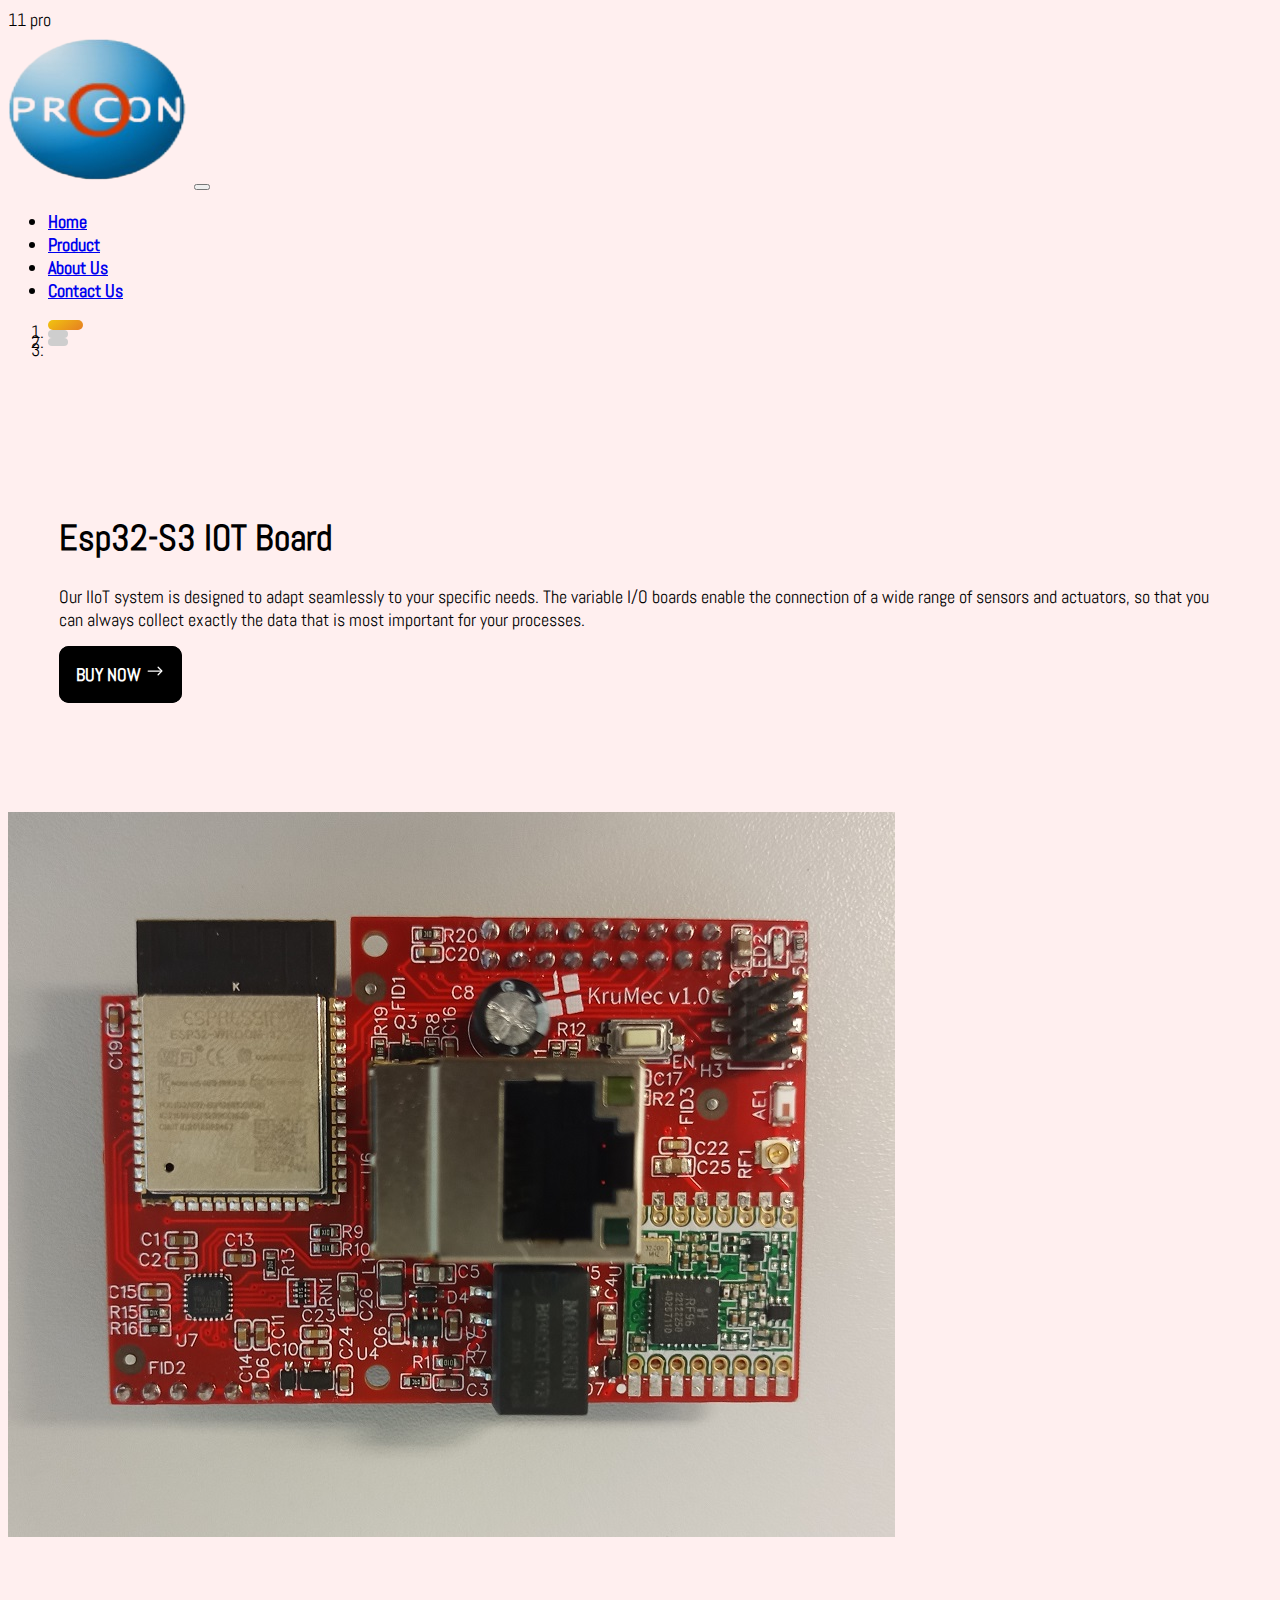
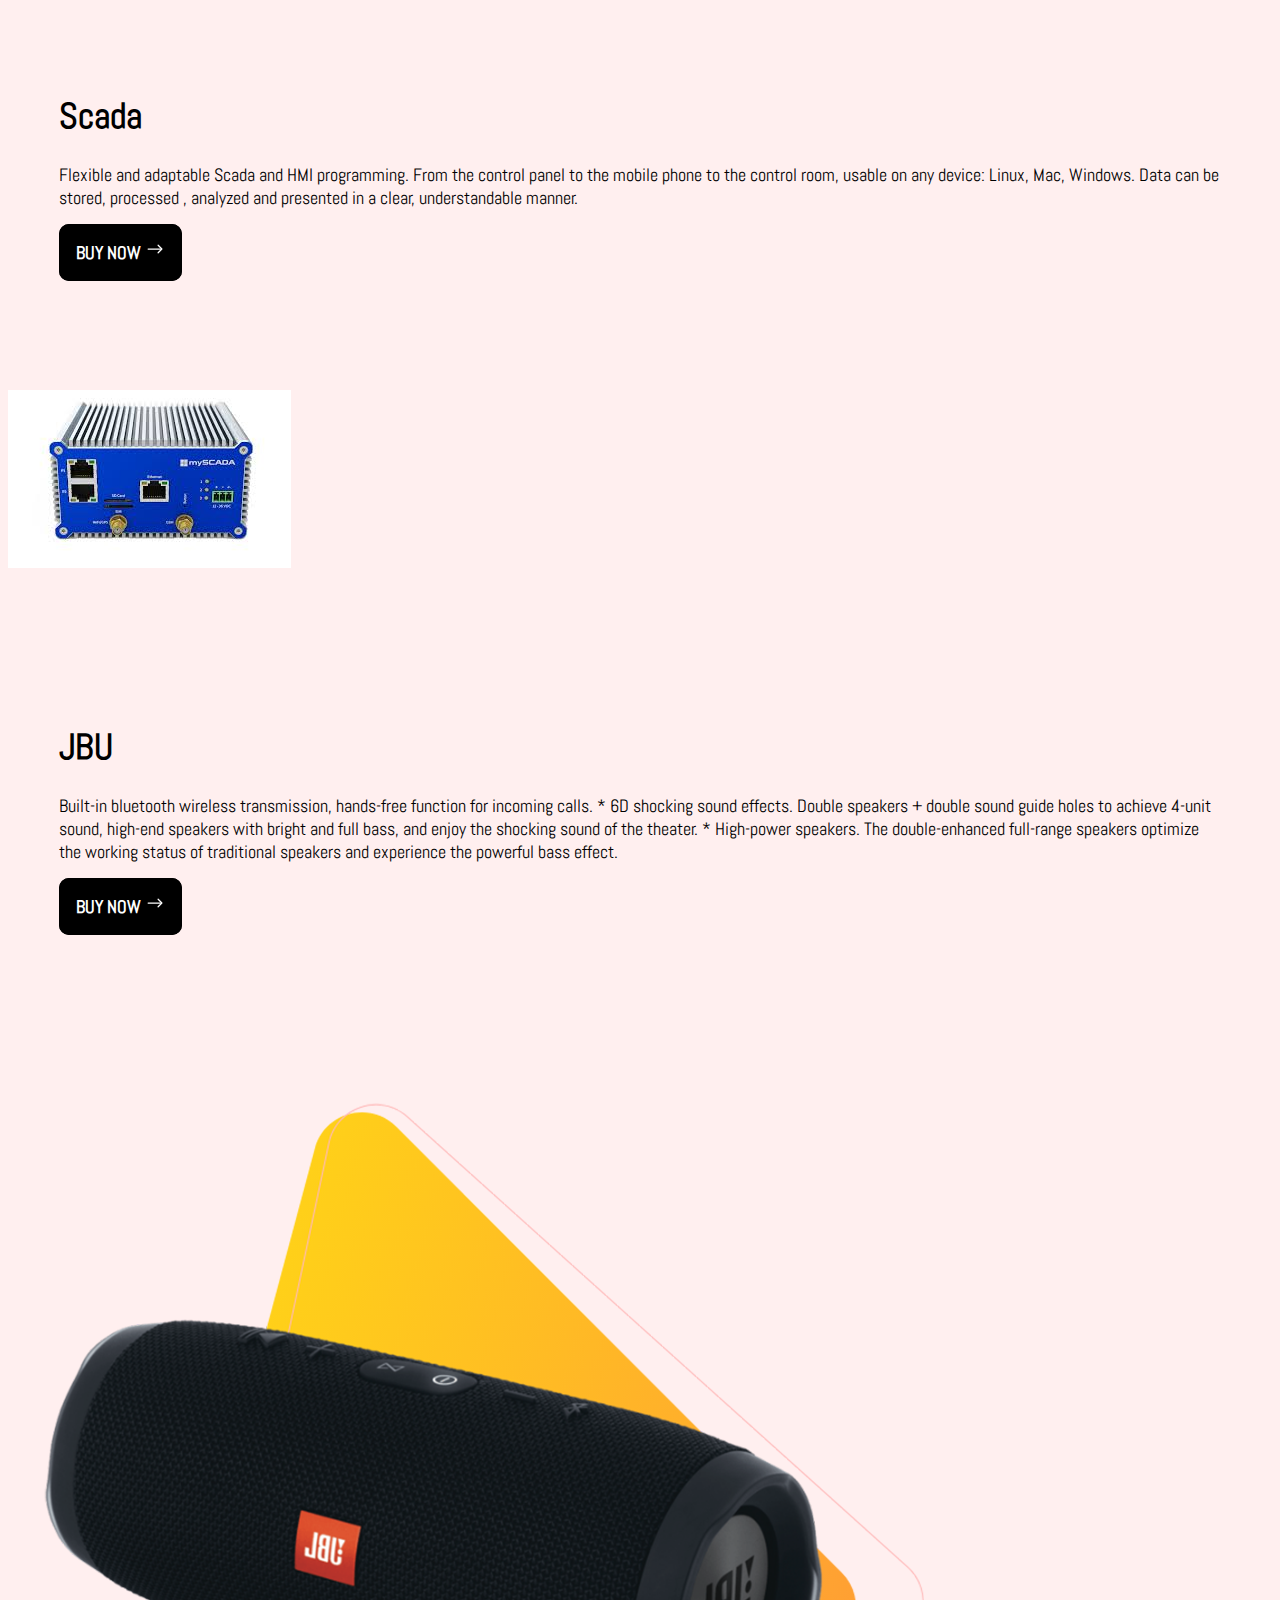
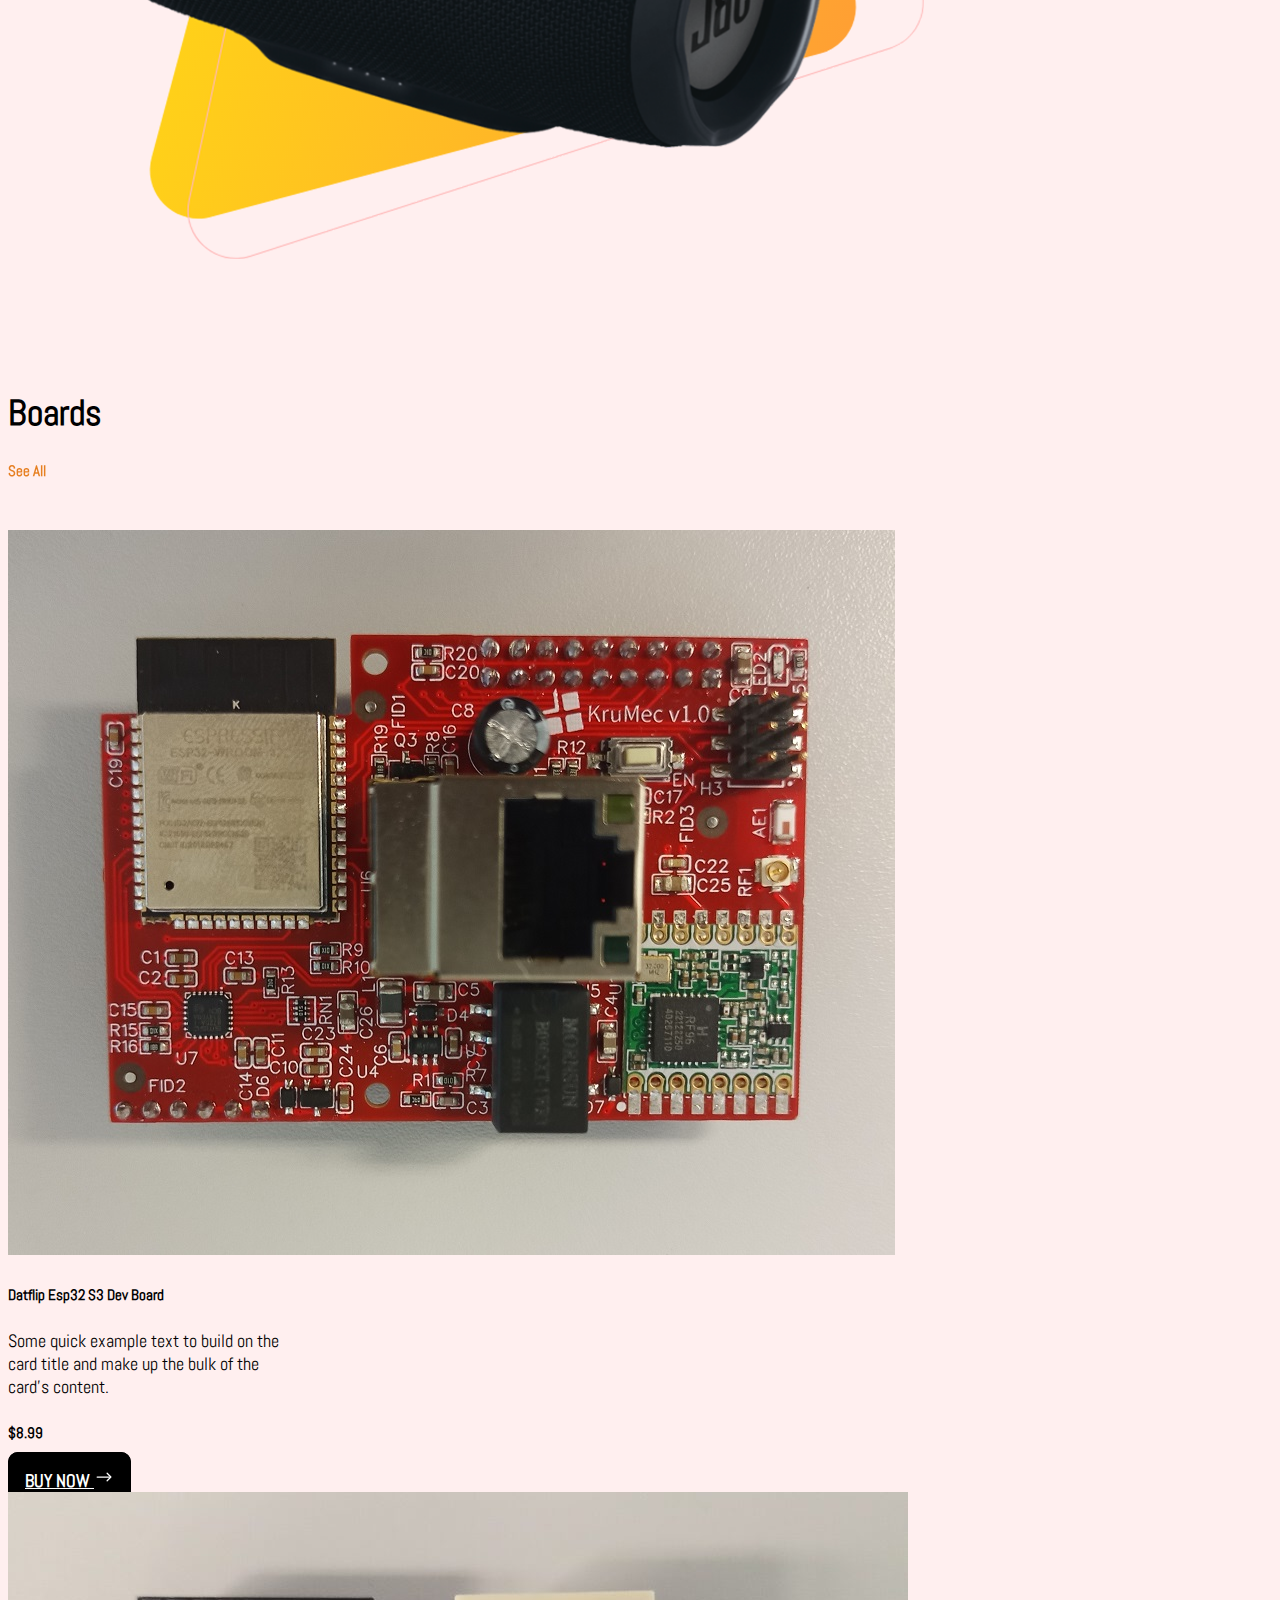
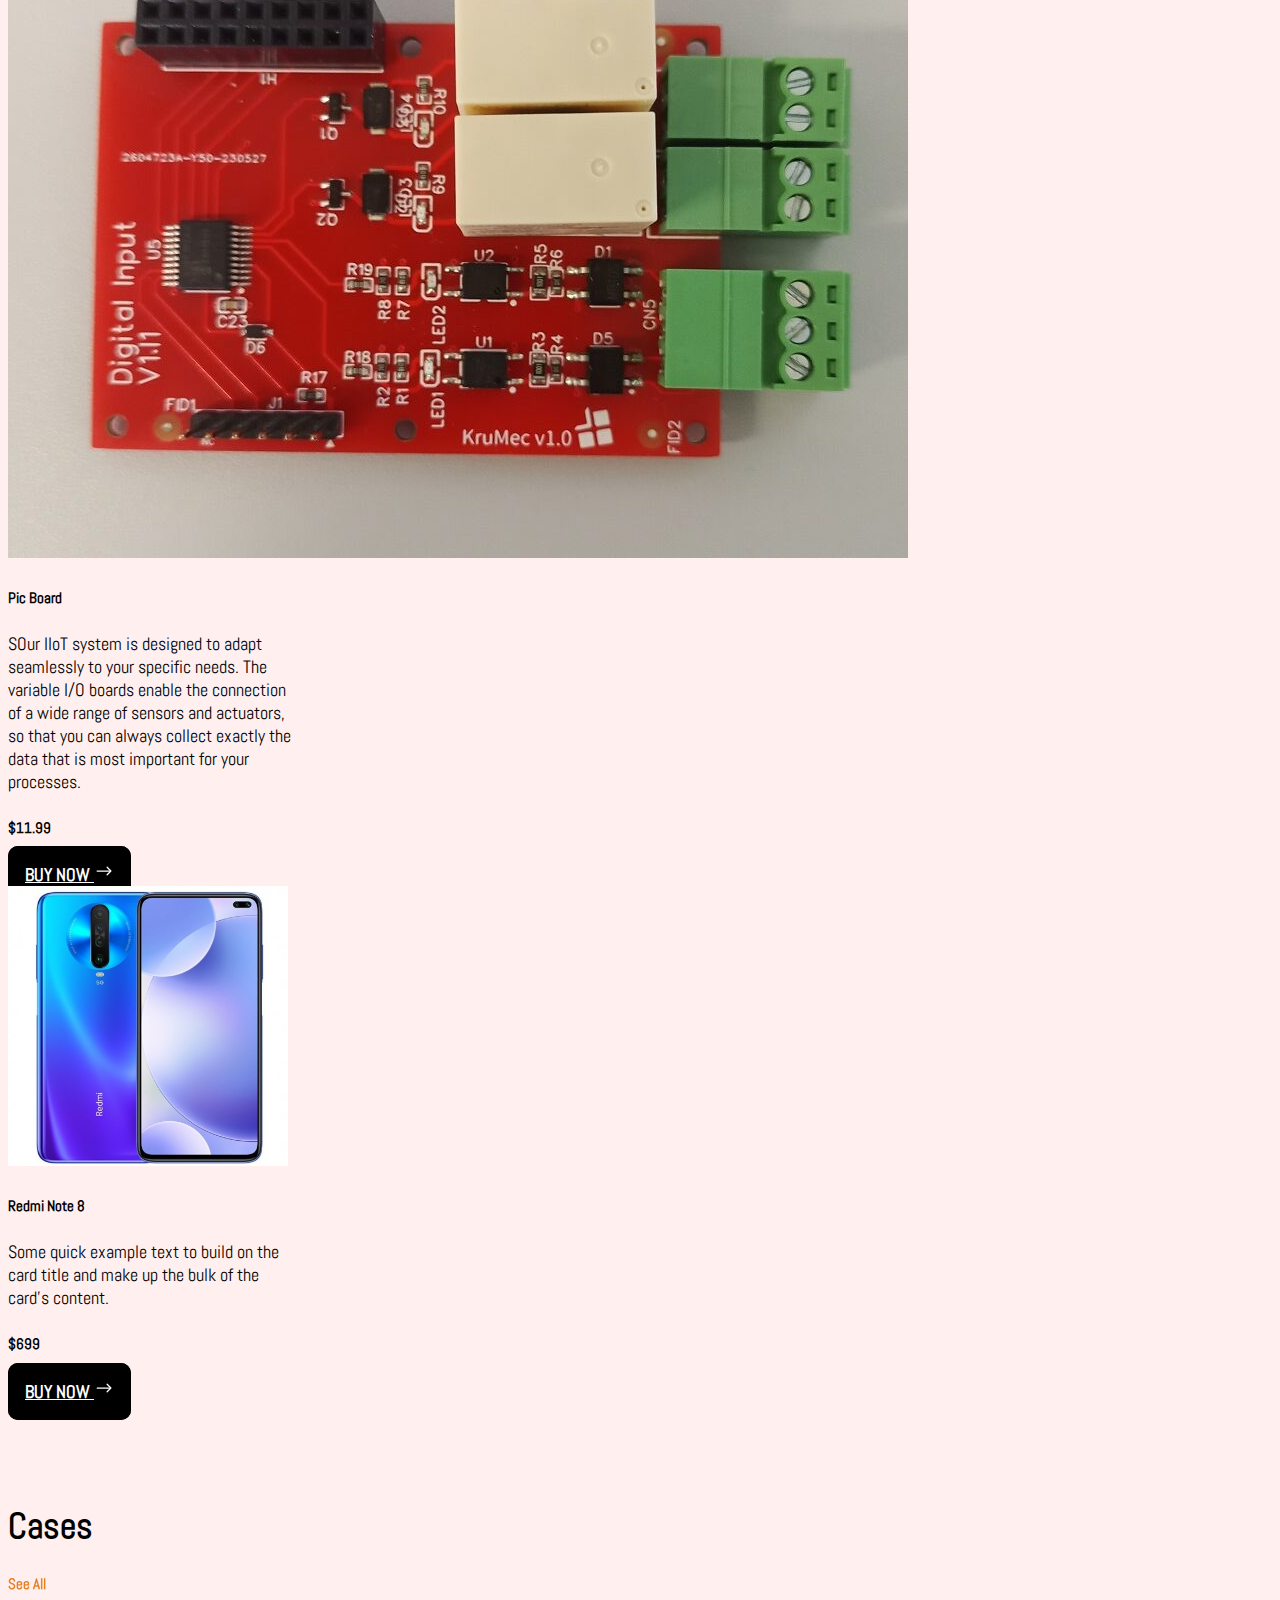
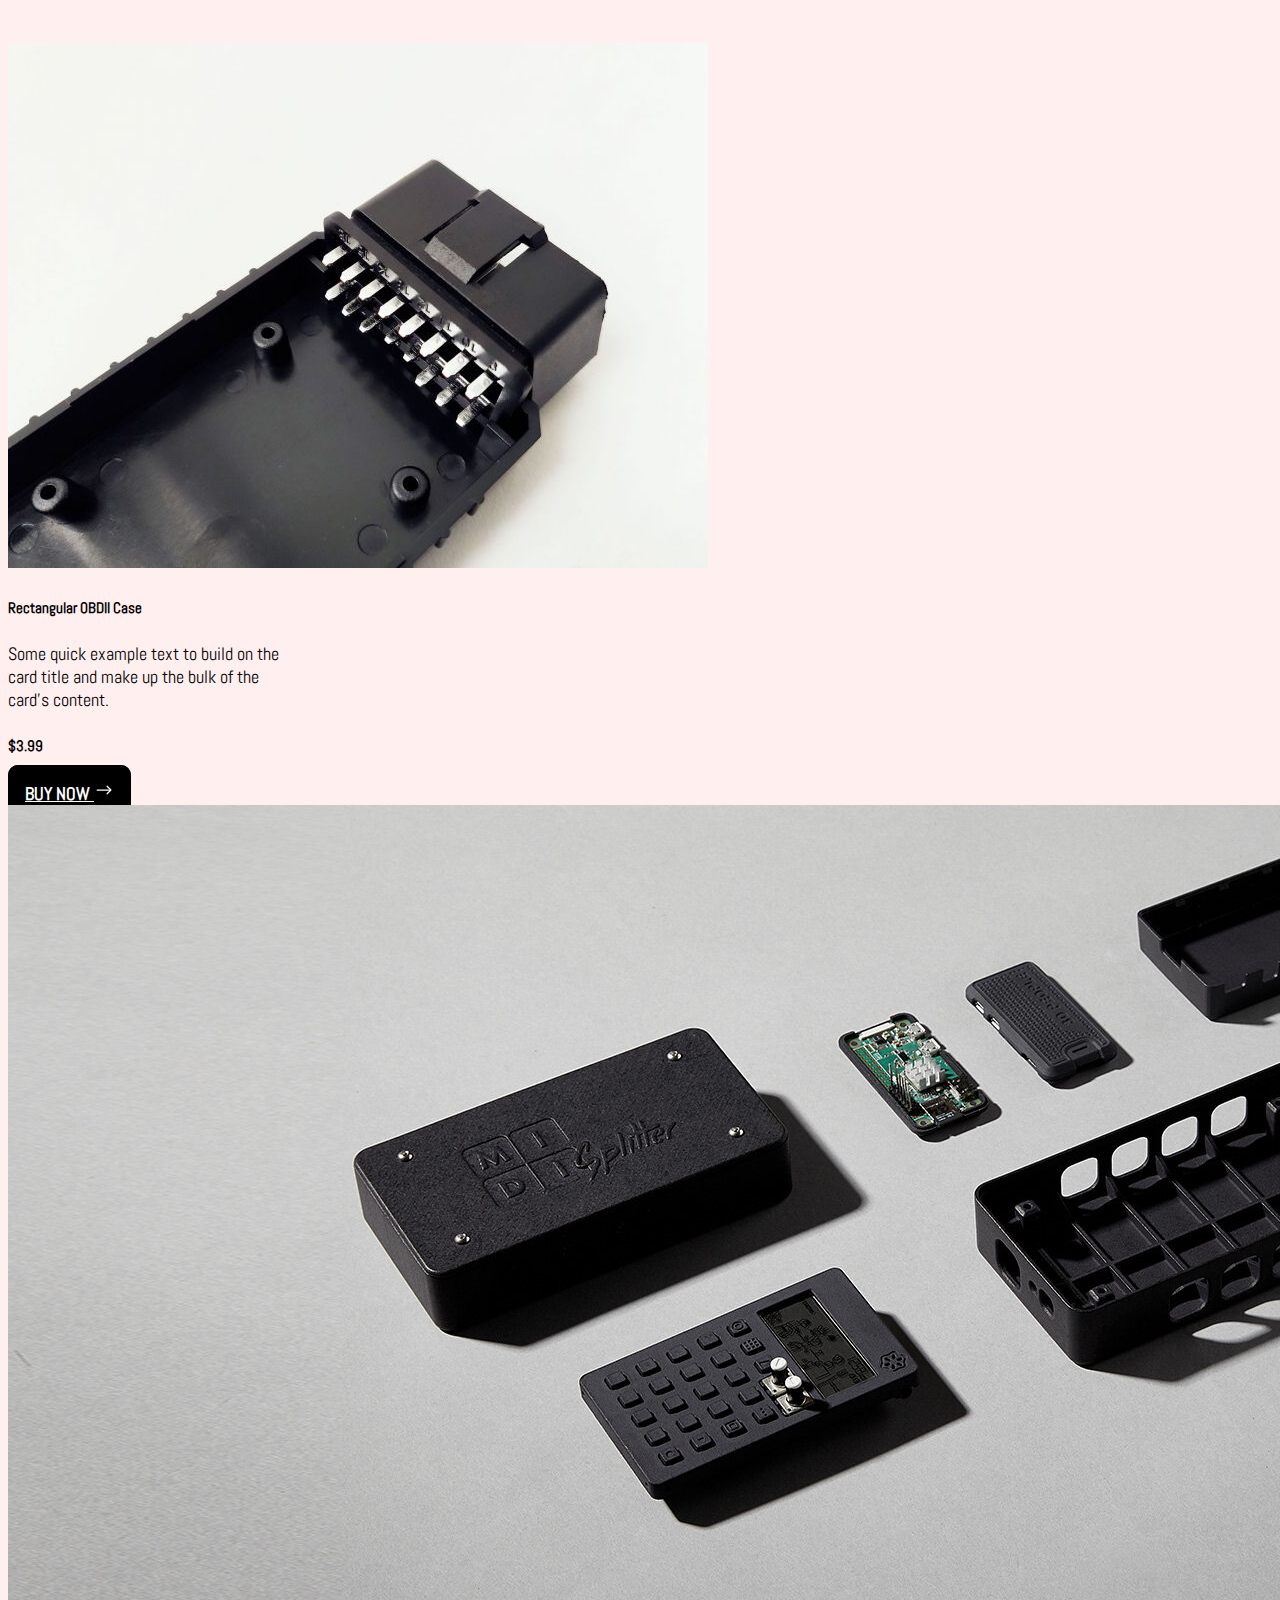
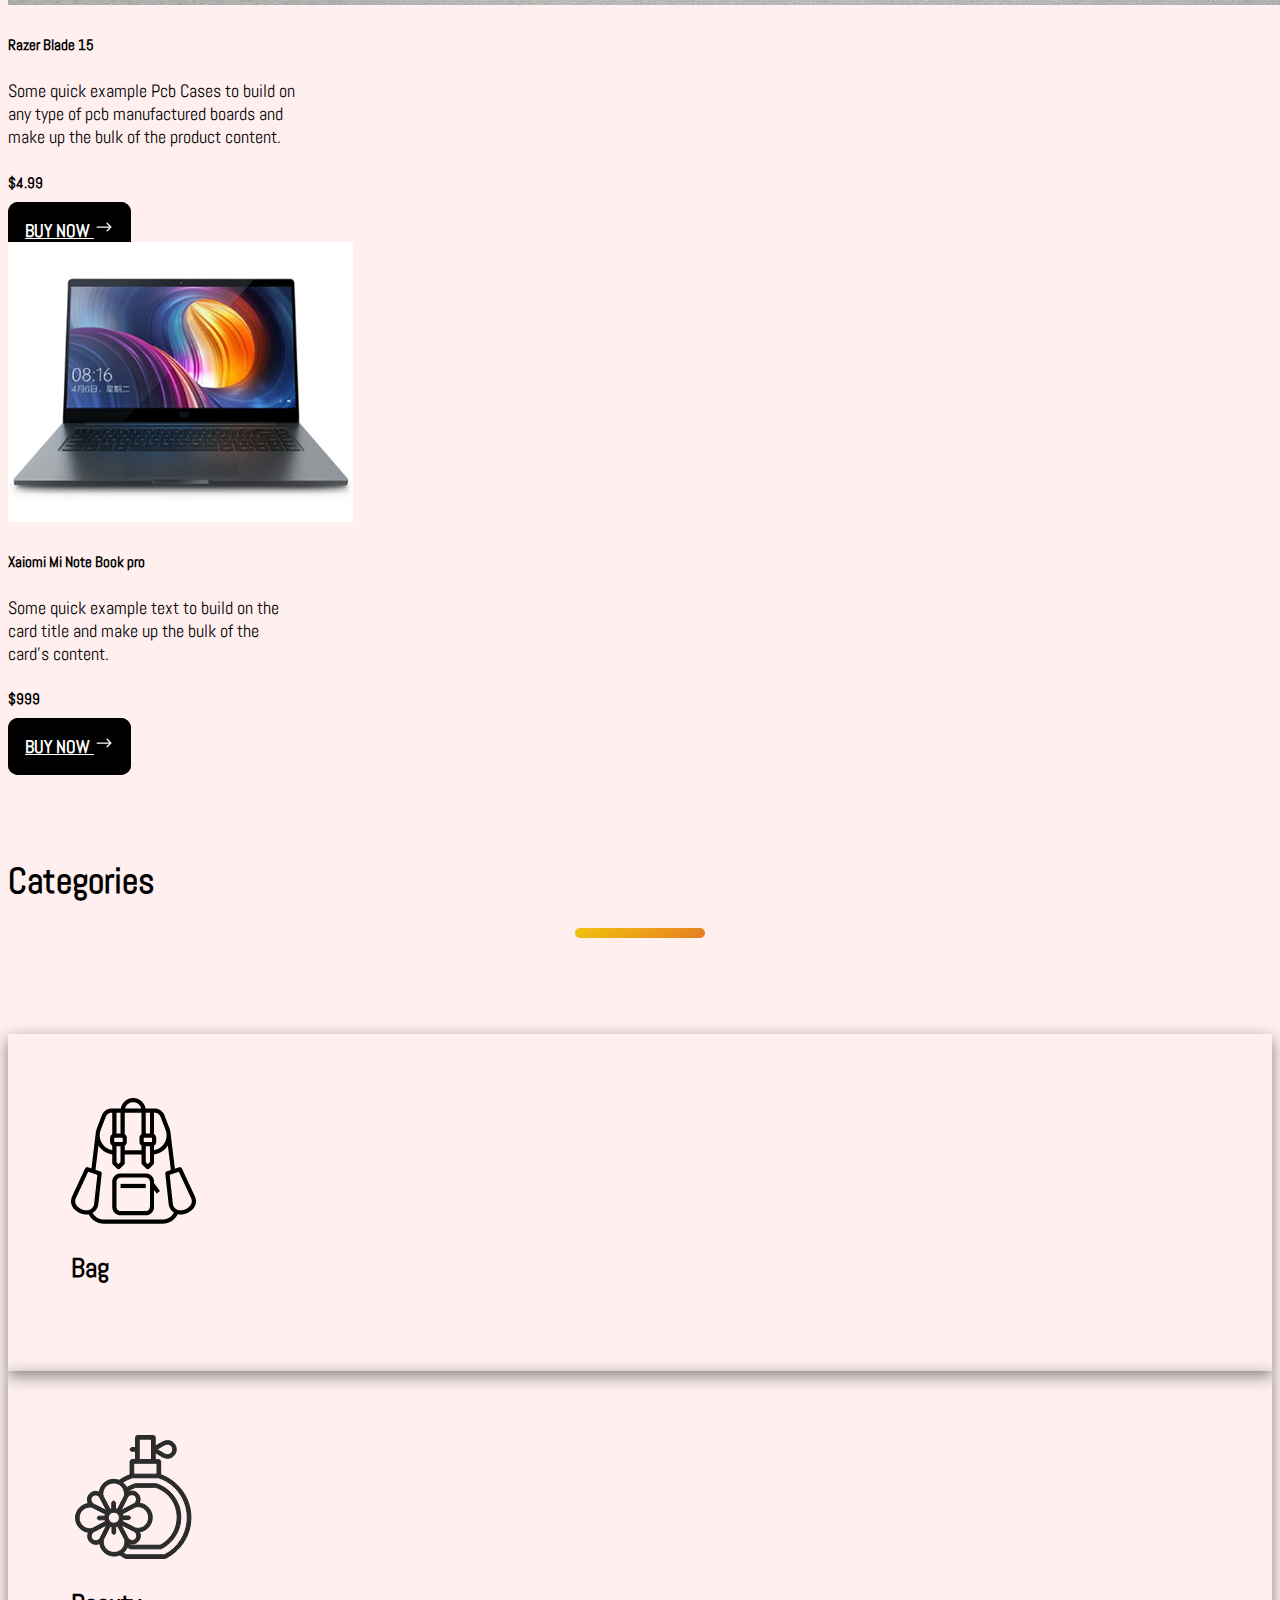
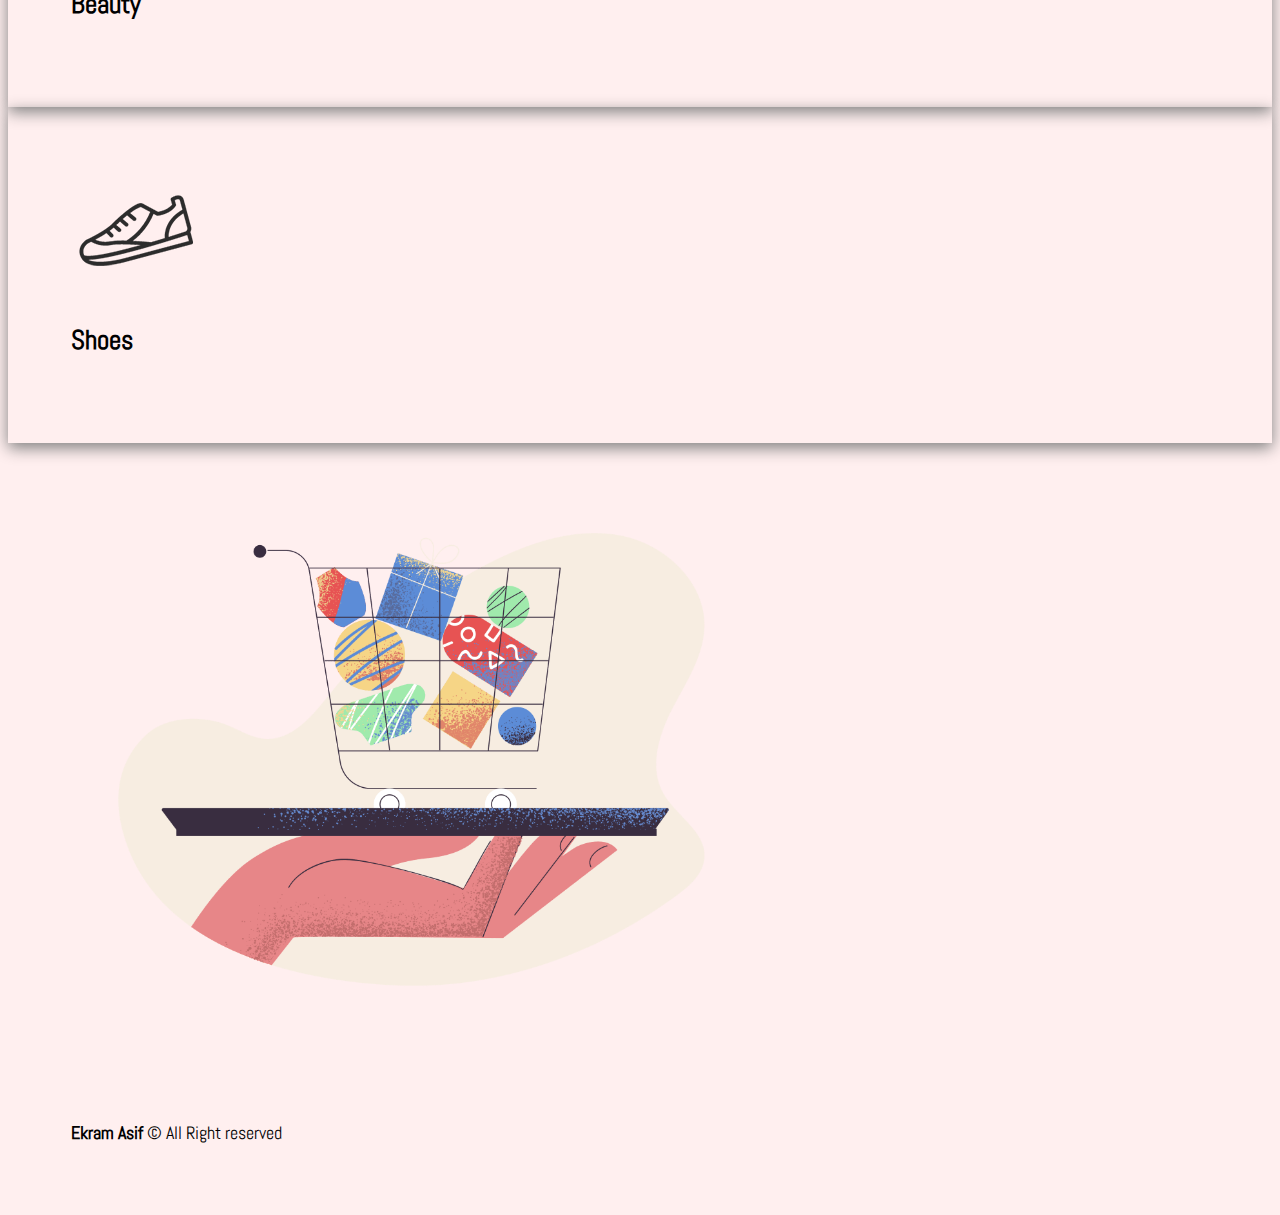
==== index.html @ 94ada2c2 "Update index.html" ====
<!doctype html>
<html lang="en">

<head>
    <!-- Required meta tags -->
    <meta charset="utf-8">
    <meta name="viewport" content="width=device-width, initial-scale=1, shrink-to-fit=no">
    <!-- Fav Icon -->
    <link rel="icon" href="images/logo.png" type="image/gif" sizes="16x16">
    <!-- Google fonts -->
    <link href="https://fonts.googleapis.com/css2?family=Abel&display=swap" rel="stylesheet">
    <!-- Bootstrap CSS -->
    <link rel="stylesheet" href="https://stackpath.bootstrapcdn.com/bootstrap/4.5.0/css/bootstrap.min.css"
        integrity="sha384-9aIt2nRpC12Uk9gS9baDl411NQApFmC26EwAOH8WgZl5MYYxFfc+NcPb1dKGj7Sk" crossorigin="anonymous">
    <!-- Main css -->11 pro
    <link rel="stylesheet" href="style.css">
    <title>Procon Systems Gmbh</title>
</head>

<body>
    <main class="container">
        <!-- Header start  -->
        <header>
            <nav class="navbar navbar-expand-lg navbar-light fill">
                <a class="navbar-brand" href="#"><img src="images/logo.png" alt=""></a>
                <button class="navbar-toggler" type="button" data-toggle="collapse"
                    data-target="#navbarSupportedContent" aria-controls="navbarSupportedContent" aria-expanded="false"
                    aria-label="Toggle navigation">
                    <span class="navbar-toggler-icon"></span>
                </button>

                <div class="collapse navbar-collapse" id="navbarSupportedContent">
                    <ul class="navbar-nav ml-auto">
                        <li class="nav-item active">
                            <a class="nav-link" href="#">Home</a>
                        </li>
                        <li class="nav-item active">
                            <a class="nav-link" href="#">Product</a>
                        </li>
                        <li class="nav-item active">
                            <a class="nav-link" href="#">About Us</a>
                        </li>
                        <li class="nav-item active">
                            <a class="nav-link" href="#">Contact Us</a>
                        </li>
                    </ul>
                </div>
            </nav>
        </header>
        <!-- Header end  -->

        <!-- Mack book pro start -->

        <section id="mack-book">
            <div id="carouselExampleIndicators" class="carousel slide" data-ride="carousel">
                <ol class="carousel-indicators">
                    <li data-target="#carouselExampleIndicators" data-slide-to="0" class="active"></li>
                    <li data-target="#carouselExampleIndicators" data-slide-to="1"></li>
                    <li data-target="#carouselExampleIndicators" data-slide-to="2"></li>
                </ol>
                <div class="carousel-inner">
                    <div class="carousel-item active">
                        <div class="row">
                            <div class="col-md-6 mack">
                                <h1>Esp32-S3 IOT Board</h1>
                                <p>Our IIoT system is designed to adapt seamlessly to your specific needs. The variable I/O boards enable the connection of a wide range of sensors and actuators, so that you can always collect exactly the data that is most important for your processes.</p>
                                <a class="mack-btn">Buy Now
                                    <svg width="1em" height="1em" viewBox="0 0 16 16" class="bi bi-arrow-right"
                                        fill="currentColor" xmlns="http://www.w3.org/2000/svg">
                                        <path fill-rule="evenodd"
                                            d="M10.146 4.646a.5.5 0 0 1 .708 0l3 3a.5.5 0 0 1 0 .708l-3 3a.5.5 0 0 1-.708-.708L12.793 8l-2.647-2.646a.5.5 0 0 1 0-.708z" />
                                        <path fill-rule="evenodd"
                                            d="M2 8a.5.5 0 0 1 .5-.5H13a.5.5 0 0 1 0 1H2.5A.5.5 0 0 1 2 8z" />
                                    </svg>
                                </a>
                            </div>
                            <div class="col-md-6">
                                <img src="images/banner-products/product-1.png" alt="" class="img-fluid">
                            </div>
                        </div>
                    </div>
                    <div class="carousel-item">
                        <div class="row">
                            <div class="col-md-6 mack">
                                <h1>Scada</h1>
                                <p>Flexible and adaptable Scada and HMI programming. From the control panel to the mobile phone to the control room, usable on any device: Linux, Mac, Windows. Data can be stored, processed , analyzed and presented in a clear, understandable manner.</p>
                                <a class="mack-btn">Buy Now
                                    <svg width="1em" height="1em" viewBox="0 0 16 16" class="bi bi-arrow-right"
                                        fill="currentColor" xmlns="http://www.w3.org/2000/svg">
                                        <path fill-rule="evenodd"
                                            d="M10.146 4.646a.5.5 0 0 1 .708 0l3 3a.5.5 0 0 1 0 .708l-3 3a.5.5 0 0 1-.708-.708L12.793 8l-2.647-2.646a.5.5 0 0 1 0-.708z" />
                                        <path fill-rule="evenodd"
                                            d="M2 8a.5.5 0 0 1 .5-.5H13a.5.5 0 0 1 0 1H2.5A.5.5 0 0 1 2 8z" />
                                    </svg>
                                </a>
                            </div>
                            <div class="col-md-6">
                                <img src="images/banner-products/slider-1.png" alt="" class="img-fluid">
                            </div>
                        </div>
                    </div>
                    <div class="carousel-item">
                        <div class="row">
                            <div class="col-md-6 mack">
                                <h1>JBU</h1>
                                <p>Built-in bluetooth wireless transmission, hands-free function for incoming calls.

* 6D shocking sound effects. Double speakers + double sound guide holes to achieve 4-unit sound, high-end speakers with bright and full bass, and enjoy the shocking sound of the theater.

* High-power speakers. The double-enhanced full-range speakers optimize the working status of traditional speakers and experience the powerful bass effect.</p>
                                <a class="mack-btn">Buy Now
                                    <svg width="1em" height="1em" viewBox="0 0 16 16" class="bi bi-arrow-right"
                                        fill="currentColor" xmlns="http://www.w3.org/2000/svg">
                                        <path fill-rule="evenodd"
                                            d="M10.146 4.646a.5.5 0 0 1 .708 0l3 3a.5.5 0 0 1 0 .708l-3 3a.5.5 0 0 1-.708-.708L12.793 8l-2.647-2.646a.5.5 0 0 1 0-.708z" />
                                        <path fill-rule="evenodd"
                                            d="M2 8a.5.5 0 0 1 .5-.5H13a.5.5 0 0 1 0 1H2.5A.5.5 0 0 1 2 8z" />
                                    </svg>
                                </a>
                            </div>
                            <div class="col-md-6">
                                <img src="images/banner-products/slider-3.png" alt="" class="img-fluid">
                            </div>
                        </div>
                    </div>
                </div>
            </div>

        </section>
        <!-- End -->

        <!-- Smart Phone start  -->
        <section id="smartphone">
            <div class="container">
                <div class="smartphone-header">
                    <div class="row">
                        <div class="col-md-6">
                            <h1>Boards</h1>
                        </div>
                        <div class="col-md-6 text-right">
                            <h5>See All</h5>
                        </div>
                    </div>
                </div>
                <div class="row justify-content-center">
                    <div class="col-md-4">
                        <div class="card text-center" style="width: 18rem;border:none;">
                            <img src="images/phone/phone-2.png" class="card-img-top" alt="...">
                            <div class="card-body">
                                <h5 class="card-title"><b>Datflip Esp32 S3 Dev Board</b></h5>
                                <p class="card-text">Some quick example text to build on the card title and make up the
                                    bulk of the card's content.</p>
                                <h5><b>$8.99</b></h5>
                                <a href="#" class="btn smartphone-btn">BUY NOW
                                    <svg width="1em" height="1em" viewBox="0 0 16 16" class="bi bi-arrow-right"
                                        fill="currentColor" xmlns="http://www.w3.org/2000/svg">
                                        <path fill-rule="evenodd"
                                            d="M10.146 4.646a.5.5 0 0 1 .708 0l3 3a.5.5 0 0 1 0 .708l-3 3a.5.5 0 0 1-.708-.708L12.793 8l-2.647-2.646a.5.5 0 0 1 0-.708z" />
                                        <path fill-rule="evenodd"
                                            d="M2 8a.5.5 0 0 1 .5-.5H13a.5.5 0 0 1 0 1H2.5A.5.5 0 0 1 2 8z" />
                                    </svg>
                                </a>
                            </div>
                        </div>
                    </div>
                    <div class="col-md-4">
                        <div class="card text-center" style="width: 18rem;border:none;">
                            <img src="images/phone/phone-3.png" class="card-img-top" alt="...">
                            <div class="card-body">
                                <h5 class="card-title"><b>Pic Board</b></h5>
                                <p class="card-text">SOur IIoT system is designed to adapt seamlessly to your specific needs. The variable I/O boards enable the connection of a wide range of sensors and actuators, so that you can always collect exactly the data that is most important for your processes.</p>
                                <h5><b>$11.99</b></h5>
                                <a href="#" class="btn smartphone-btn">BUY NOW
                                    <svg width="1em" height="1em" viewBox="0 0 16 16" class="bi bi-arrow-right"
                                        fill="currentColor" xmlns="http://www.w3.org/2000/svg">
                                        <path fill-rule="evenodd"
                                            d="M10.146 4.646a.5.5 0 0 1 .708 0l3 3a.5.5 0 0 1 0 .708l-3 3a.5.5 0 0 1-.708-.708L12.793 8l-2.647-2.646a.5.5 0 0 1 0-.708z" />
                                        <path fill-rule="evenodd"
                                            d="M2 8a.5.5 0 0 1 .5-.5H13a.5.5 0 0 1 0 1H2.5A.5.5 0 0 1 2 8z" />
                                    </svg>
                                </a>
                            </div>
                        </div>
                    </div>
                    <div class="col-md-4">
                        <div class="card text-center" style="width: 18rem;border:none;">
                            <img src="images/phone/phone-1.png" class="card-img-top" alt="...">
                            <div class="card-body">
                                <h5 class="card-title"><b>Redmi Note 8</b></h5>
                                <p class="card-text">Some quick example text to build on the card title and make up the
                                    bulk of the card's content.</p>
                                <h5><b>$699</b></h5>
                                <a href="#" class="btn smartphone-btn">BUY NOW
                                    <svg width="1em" height="1em" viewBox="0 0 16 16" class="bi bi-arrow-right"
                                        fill="currentColor" xmlns="http://www.w3.org/2000/svg">
                                        <path fill-rule="evenodd"
                                            d="M10.146 4.646a.5.5 0 0 1 .708 0l3 3a.5.5 0 0 1 0 .708l-3 3a.5.5 0 0 1-.708-.708L12.793 8l-2.647-2.646a.5.5 0 0 1 0-.708z" />
                                        <path fill-rule="evenodd"
                                            d="M2 8a.5.5 0 0 1 .5-.5H13a.5.5 0 0 1 0 1H2.5A.5.5 0 0 1 2 8z" />
                                    </svg>
                                </a>
                            </div>
                        </div>
                    </div>
                </div>
            </div>
        </section>
        <!-- End  -->

        <!-- Laptop start  -->

        <section id="laptop">
            <div class="container">
                <div class="laptop-header">
                    <div class="row">
                        <div class="col-md-6">
                            <h1>Cases</h1>
                        </div>
                        <div class="col-md-6 text-right">
                            <h5>See All</h5>
                        </div>
                    </div>
                </div>
                <div class="row justify-content-center">
                    <div class="col-md-4">
                        <div class="card text-center" style="width: 18rem;border:none;">
                            <img src="images/laptop/product-1.png" class="card-img-top" alt="...">
                            <div class="card-body">
                                <h5 class="card-title"><b>Rectangular OBDII Case</b></h5>
                                <p class="card-text">Some quick example text to build on the card title and make up the
                                    bulk of the card's content.</p>
                                <h5><b>$3.99</b></h5>
                                <a href="#" class="btn laptop-btn">BUY NOW
                                    <svg width="1em" height="1em" viewBox="0 0 16 16" class="bi bi-arrow-right"
                                        fill="currentColor" xmlns="http://www.w3.org/2000/svg">
                                        <path fill-rule="evenodd"
                                            d="M10.146 4.646a.5.5 0 0 1 .708 0l3 3a.5.5 0 0 1 0 .708l-3 3a.5.5 0 0 1-.708-.708L12.793 8l-2.647-2.646a.5.5 0 0 1 0-.708z" />
                                        <path fill-rule="evenodd"
                                            d="M2 8a.5.5 0 0 1 .5-.5H13a.5.5 0 0 1 0 1H2.5A.5.5 0 0 1 2 8z" />
                                    </svg>
                                </a>
                            </div>
                        </div>
                    </div>
                    <div class="col-md-4">
                        <div class="card text-center" style="width: 18rem;border:none;">
                            <img src="images/laptop/product-2.png" class="card-img-top" alt="...">
                            <div class="card-body">
                                <h5 class="card-title"><b>Razer Blade 15</b></h5>
                                <p class="card-text">Some quick example Pcb Cases to build on any type of pcb manufactured boards and make up the
                                    bulk of the product content.</p>
                                <h5><b>$4.99</b></h5>
                                <a href="#" class="btn laptop-btn">BUY NOW
                                    <svg width="1em" height="1em" viewBox="0 0 16 16" class="bi bi-arrow-right"
                                        fill="currentColor" xmlns="http://www.w3.org/2000/svg">
                                        <path fill-rule="evenodd"
                                            d="M10.146 4.646a.5.5 0 0 1 .708 0l3 3a.5.5 0 0 1 0 .708l-3 3a.5.5 0 0 1-.708-.708L12.793 8l-2.647-2.646a.5.5 0 0 1 0-.708z" />
                                        <path fill-rule="evenodd"
                                            d="M2 8a.5.5 0 0 1 .5-.5H13a.5.5 0 0 1 0 1H2.5A.5.5 0 0 1 2 8z" />
                                    </svg>
                                </a>
                            </div>
                        </div>
                    </div>
                    <div class="col-md-4">
                        <div class="card text-center" style="width: 18rem;border:none;">
                            <img src="images/laptop/product-3.png" class="card-img-top" alt="...">
                            <div class="card-body">
                                <h5 class="card-title"><b>Xaiomi Mi Note Book pro</b></h5>
                                <p class="card-text">Some quick example text to build on the card title and make up the
                                    bulk of the card's content.</p>
                                <h5><b>$999</b></h5>
                                <a href="#" class="btn laptop-btn">BUY NOW
                                    <svg width="1em" height="1em" viewBox="0 0 16 16" class="bi bi-arrow-right"
                                        fill="currentColor" xmlns="http://www.w3.org/2000/svg">
                                        <path fill-rule="evenodd"
                                            d="M10.146 4.646a.5.5 0 0 1 .708 0l3 3a.5.5 0 0 1 0 .708l-3 3a.5.5 0 0 1-.708-.708L12.793 8l-2.647-2.646a.5.5 0 0 1 0-.708z" />
                                        <path fill-rule="evenodd"
                                            d="M2 8a.5.5 0 0 1 .5-.5H13a.5.5 0 0 1 0 1H2.5A.5.5 0 0 1 2 8z" />
                                    </svg>
                                </a>
                            </div>
                        </div>
                    </div>
                </div>
            </div>
        </section>

        <!-- End  -->

        <!-- Categories Start -->

        <section id="categories">
            <div class="container">
                <div class="row text-center">
                    <div class="col-md-12">
                        <h1>Categories</h1>
                        <hr>
                    </div>
                </div>
                <div class="row text-center">
                    <div class="col-md-3 mt-5 mb-5">
                        <div class="categories-card">
                            <img src="images/Categories/bag.png" alt="" class="img-fluid">
                            <h2>Bag</h2>
                        </div>
                    </div>
                    <div class="col-md-3">
                        <div class="categories-card mb-5">
                            <img src="images/Categories/perfume.png" alt="" class="img-fluid">
                            <h2>Beauty</h2>
                        </div>
                        <div class="categories-card mb-5">
                            <img src="images/Categories/shoe.png" alt="" class="img-fluid">
                            <h2>Shoes</h2>
                        </div>
                    </div>
                    <br>
                    <div class="col-md-6">
                        <img src="images/Categories/pale-order.png" alt="" class="img-fluid">
                    </div>
                </div>
            </div>
        </section>

        <!-- End -->

        <!-- Footer start  -->
        <footer>
            <div class="text-center">
                <strong>Ekram Asif</strong> &copy; All Right reserved
            </div>
        </footer>
        <!-- End  -->
    </main>

    <!-- Optional JavaScript -->
    <!-- jQuery first, then Popper.js, then Bootstrap JS -->
    <script src="https://code.jquery.com/jquery-3.5.1.slim.min.js"
        integrity="sha384-DfXdz2htPH0lsSSs5nCTpuj/zy4C+OGpamoFVy38MVBnE+IbbVYUew+OrCXaRkfj"
        crossorigin="anonymous"></script>
    <script src="https://cdn.jsdelivr.net/npm/popper.js@1.16.0/dist/umd/popper.min.js"
        integrity="sha384-Q6E9RHvbIyZFJoft+2mJbHaEWldlvI9IOYy5n3zV9zzTtmI3UksdQRVvoxMfooAo"
        crossorigin="anonymous"></script>
    <script src="https://stackpath.bootstrapcdn.com/bootstrap/4.5.0/js/bootstrap.min.js"
        integrity="sha384-OgVRvuATP1z7JjHLkuOU7Xw704+h835Lr+6QL9UvYjZE3Ipu6Tp75j7Bh/kR0JKI"
        crossorigin="anonymous"></script>
</body>

</html>
---- style.css ----
body{
    font-family: 'Abel', sans-serif;
    font-size: large;
    background-color: rgb(255, 239, 239);
}

h1, h2, h3, h4, h5, h6, p{
    cursor: pointer;
}



/* Header nav start  */

a.nav-link {
    margin-right: 20px;
    font-weight: 700;
}
.navbar-light .navbar-nav .active>.nav-link:hover{
    color: #ffffff;
}

nav.fill ul li a.nav-link {
    transition: all .5s;
}
    
nav.fill ul li a.nav-link:after {
    text-align: left;
    content: '.';
    margin: 0;
    opacity: 0;
}
    
nav.fill ul li a.nav-link:hover {
    color: white;
    z-index: 1;
}
    
nav.fill ul li a.nav-link:hover:after {
    z-index: -10;
    animation: fill 1s forwards;
    opacity: 1;
}
    
nav.fill ul li a.nav-link {
      position: relative;
}
    
nav.fill ul li a.nav-link:after {
      position: absolute;
      bottom: 0;
      left: 0;
      right: 0;
      margin: auto;
      width: 0%;
      content: '.';
      color: transparent;
      background: #aaa;
      height: 1px;
}

/* End  */


/* section Mack book start  */

section#mack-book{
    margin-bottom: 100px;
}

.carousel-indicators li{
    width: 20px;
    height: 8px;
    border: none;
    border-radius: 4px;
    background-color: #CECECE;
}
.carousel-indicators li.active{
    width: 35px;
    height: 10px;
    border-radius: 8px; 
    background-image: linear-gradient(145deg,#f1c40f,#e67e22);
}

.mack {
    padding: 10% 4%;
}

.mack p {
    margin-bottom: 30px;
}

.mack a.mack-btn {
    font-weight: bold;
    background-color: black;
    color: white;
    border: 2px solid black;
    padding: 15px;
    border-radius: 10px;
    text-transform: uppercase;
    transition: 1s;
    cursor: pointer;
}

.mack a.mack-btn:hover {
    background-color: white;
    color: black;
}

svg.bi.bi-arrow-right {
    color: white;
    font-size: 20px;
    transition: .5s;
}

a.mack-btn:hover svg.bi.bi-arrow-right{
    transform: rotate(-180deg);
    color: black;
}

/* End  */

/* section Smart phone start  */

section#smartphone{
    margin-bottom: 100px;
}

.smartphone-header{
    margin-bottom: 50px;
}

.smartphone-header h5{
    font-weight: bold;
    cursor: pointer;
    background: -webkit-linear-gradient(145deg,#f1c40f,#e67e22);
    -webkit-background-clip: text;
    -webkit-text-fill-color: transparent;
}

a.smartphone-btn {
    font-weight: bold;
    background-color: black;
    color: white;
    border: 2px solid black;
    padding: 15px;
    border-radius: 10px;
    text-transform: uppercase;
    transition: 1s;
    cursor: pointer;
}

a.smartphone-btn:hover {
    background-color: white;
    color: black;
}

a.smartphone-btn:hover svg.bi.bi-arrow-right{
    transform: rotate(-180deg);
    color: black;
}

/* End  */

/* section Laptop start  */

section#laptop{
    margin-bottom: 100px;
}

.laptop-header{
    margin-bottom: 50px;
}


.laptop-header h5{
    font-weight: bold;
    cursor: pointer;
    background: -webkit-linear-gradient(145deg,#f1c40f,#e67e22);
    -webkit-background-clip: text;
    -webkit-text-fill-color: transparent;
}

a.laptop-btn {
    font-weight: bold;
    background-color: black;
    color: white;
    border: 2px solid black;
    padding: 15px;
    border-radius: 10px;
    text-transform: uppercase;
    transition: 1s;
    cursor: pointer;
}

a.laptop-btn:hover {
    background-color: white;
    color: black;
}

a.laptop-btn:hover svg.bi.bi-arrow-right{
    transform: rotate(-180deg);
    color: black;
}

/* End  */

/* Categories start  */

hr{
    width: 130px;
    background-image: linear-gradient(145deg,#f1c40f,#e67e22);
    height: 10px;
    border: none;
    border-radius: 50px;
    margin-bottom: 50px;
}
.categories-card {
    box-shadow: 0px 5px 15px gray;
    padding: 5%;
}
.mt-5{
    margin-top: 6rem!important;
}
/* End  */

/* Footer  */
footer {
    padding: 5%;
}
/* End  */

/* Nav animation */

@-webkit-keyframes fill {
    0% {
      width: 0%;
      height: 1px;
    }
    50% {
      width: 100%;
      height: 1px;
    }
    100% {
      width: 100%;
      height: 100%;
      background: #333;
    }
  }
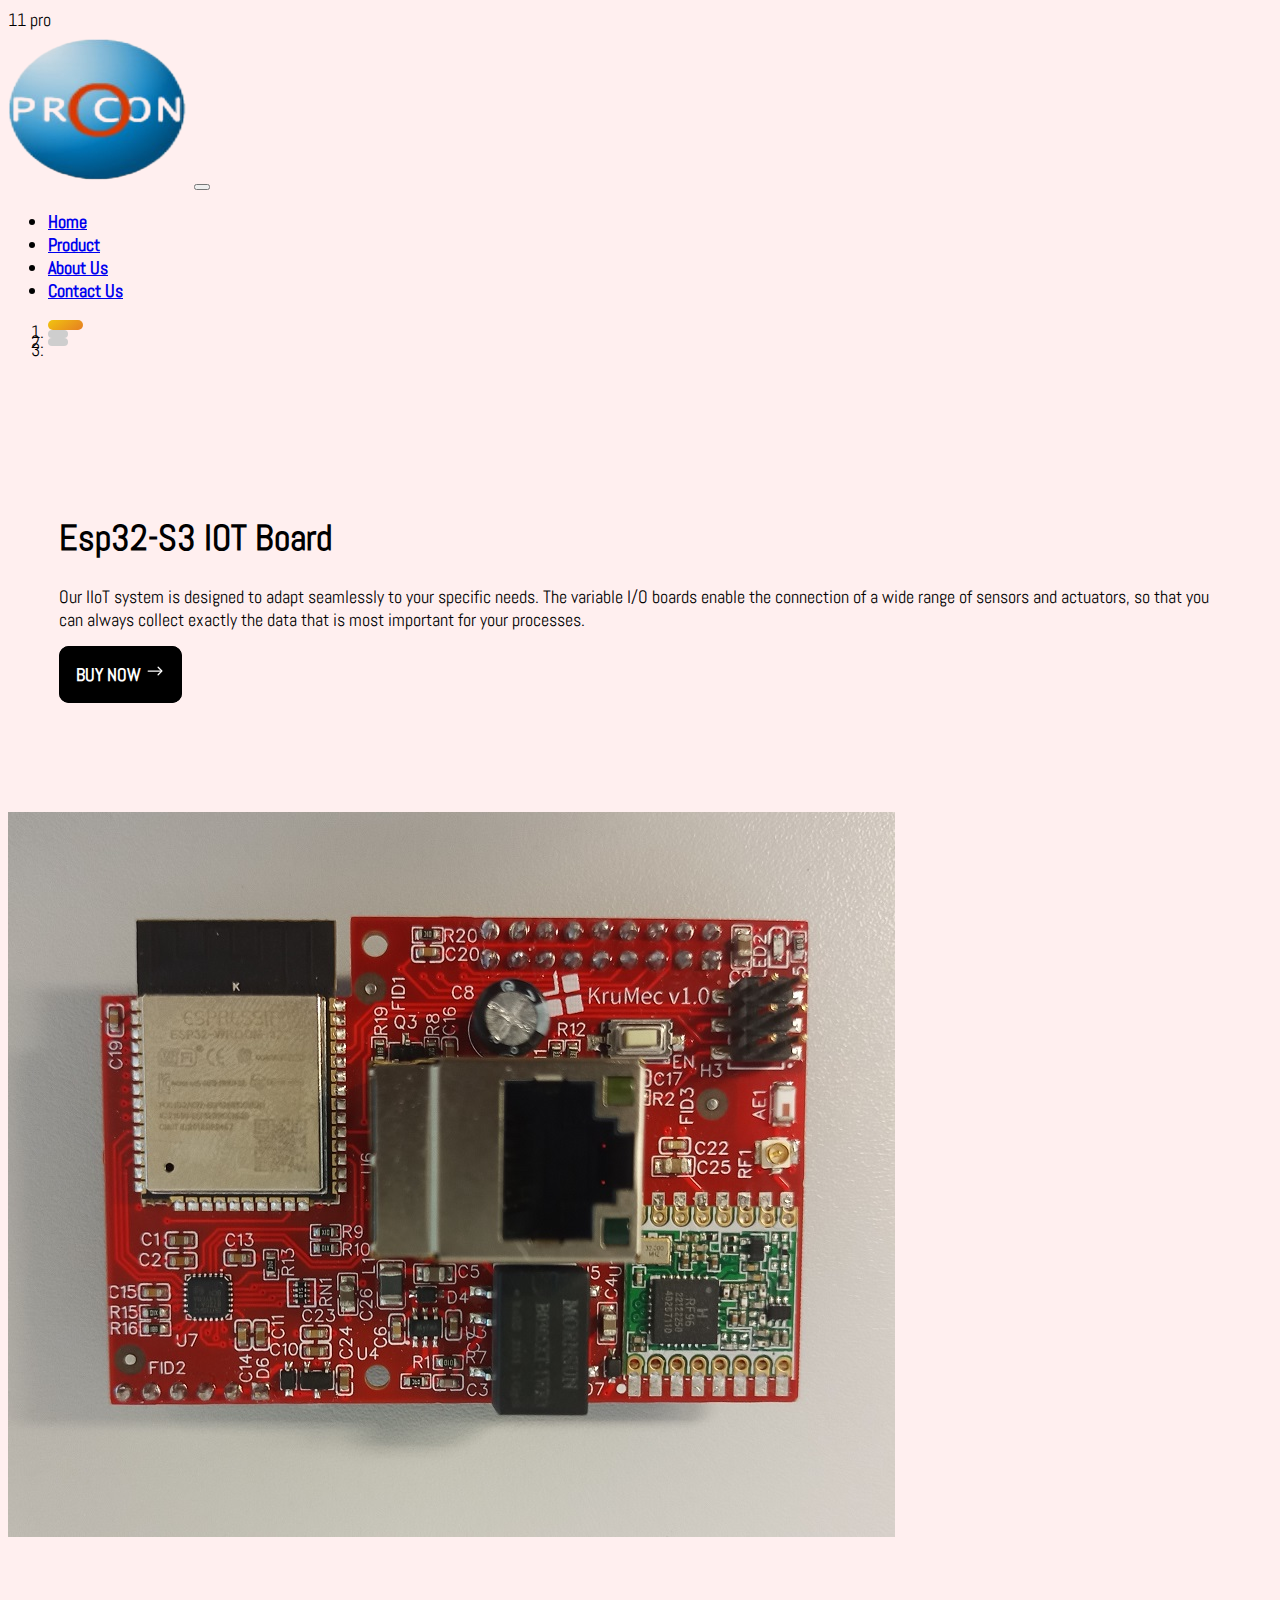
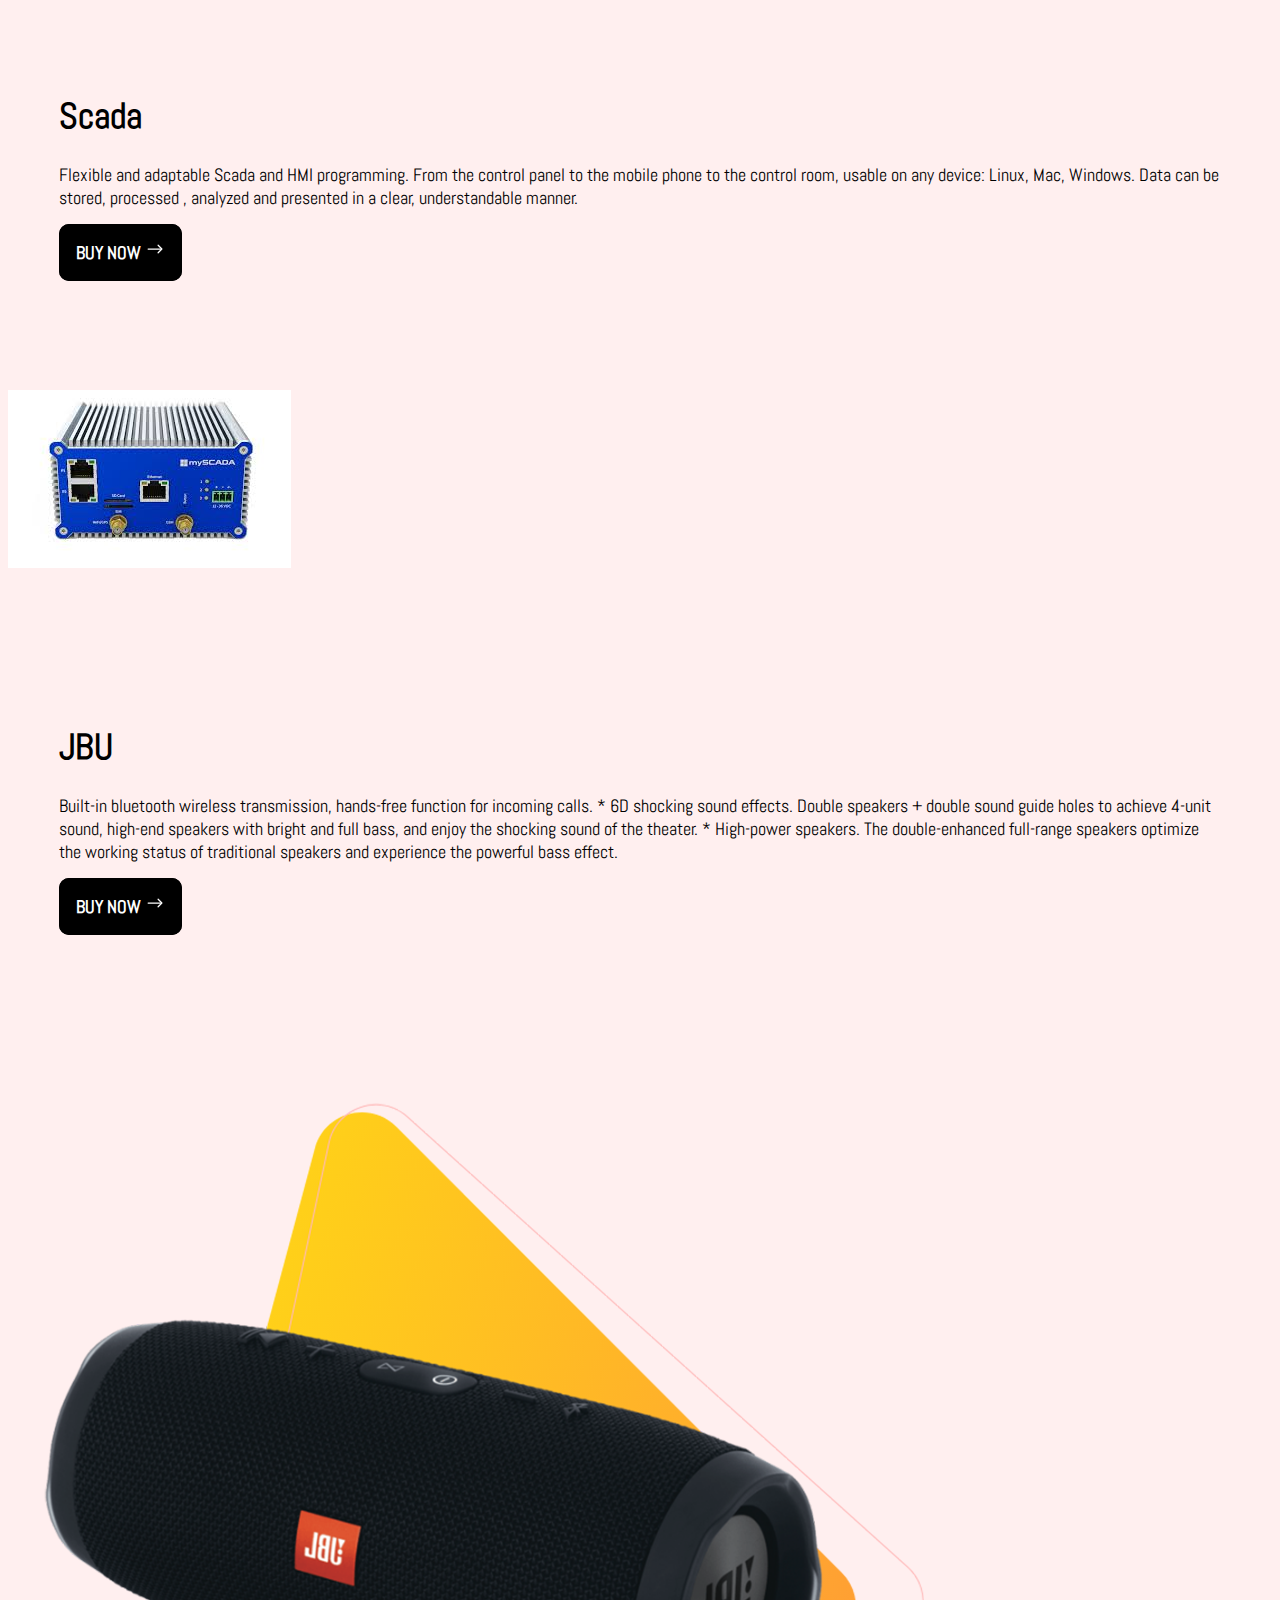
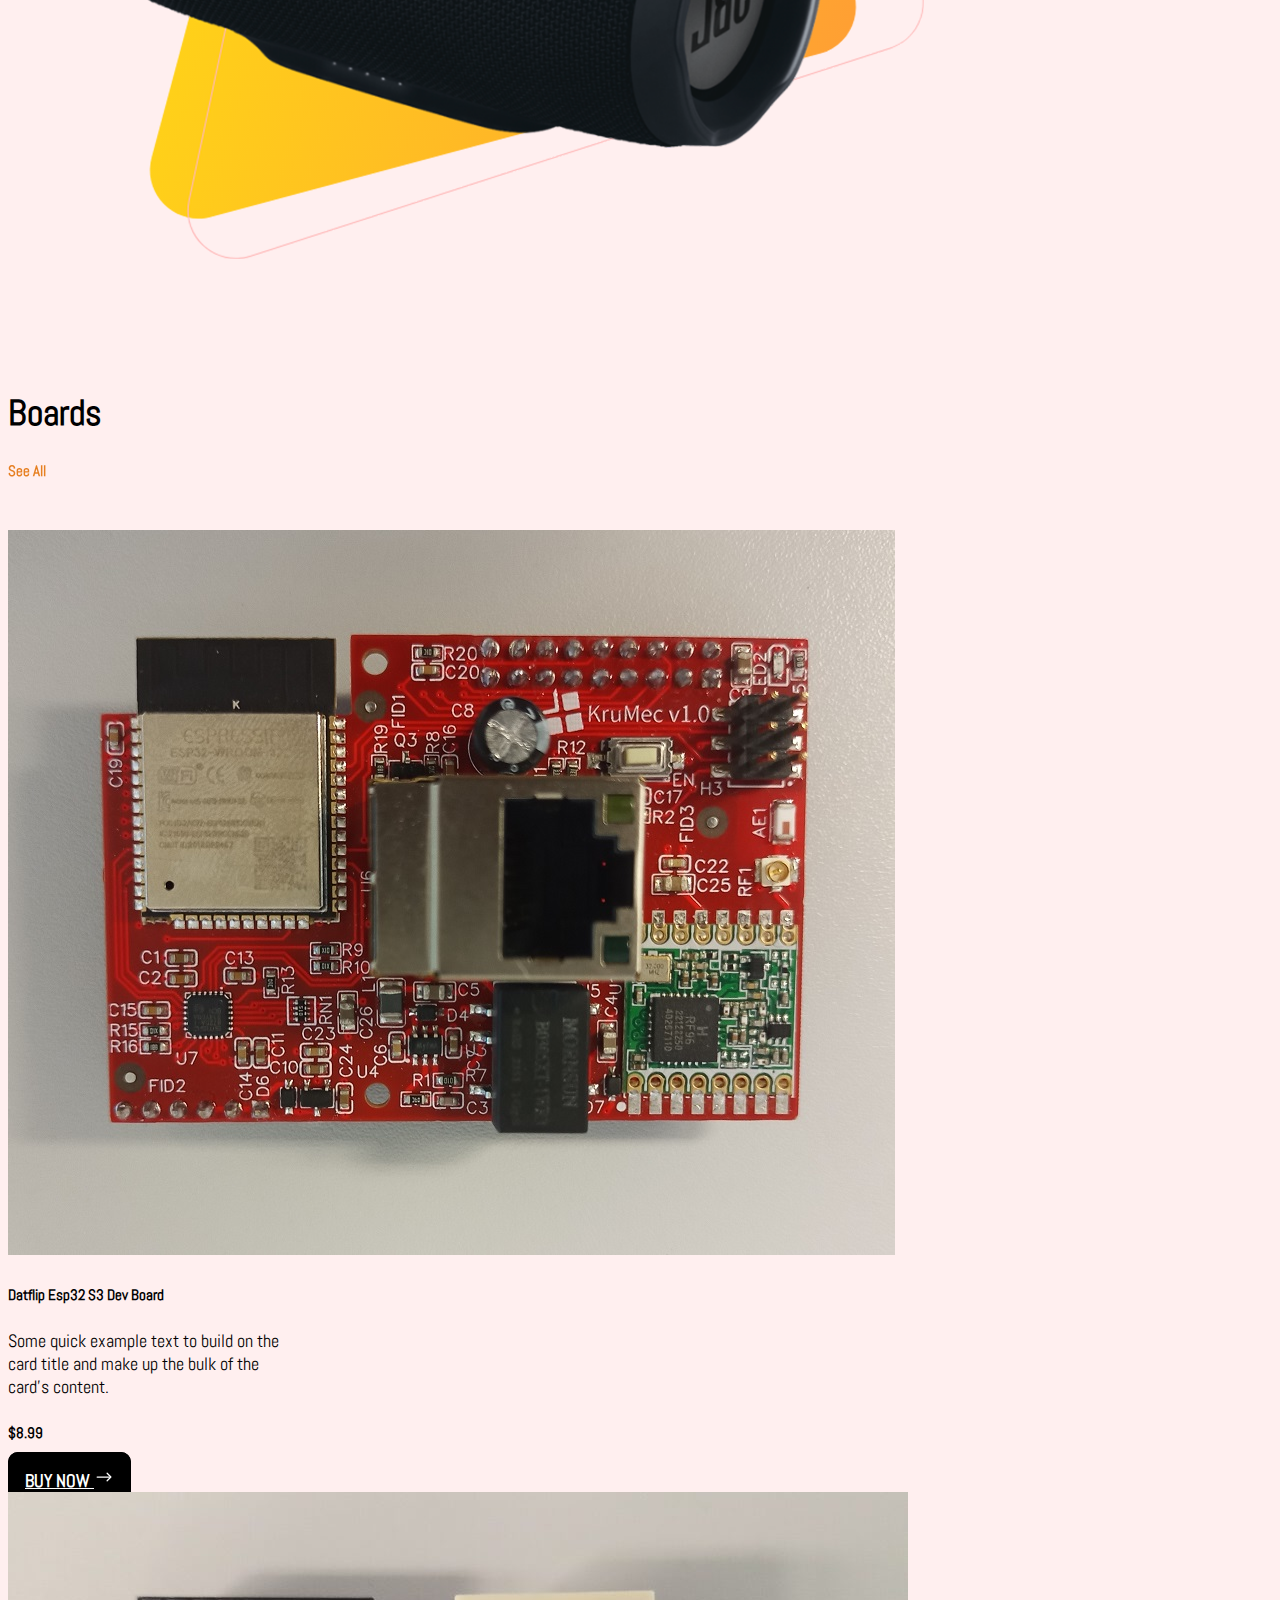
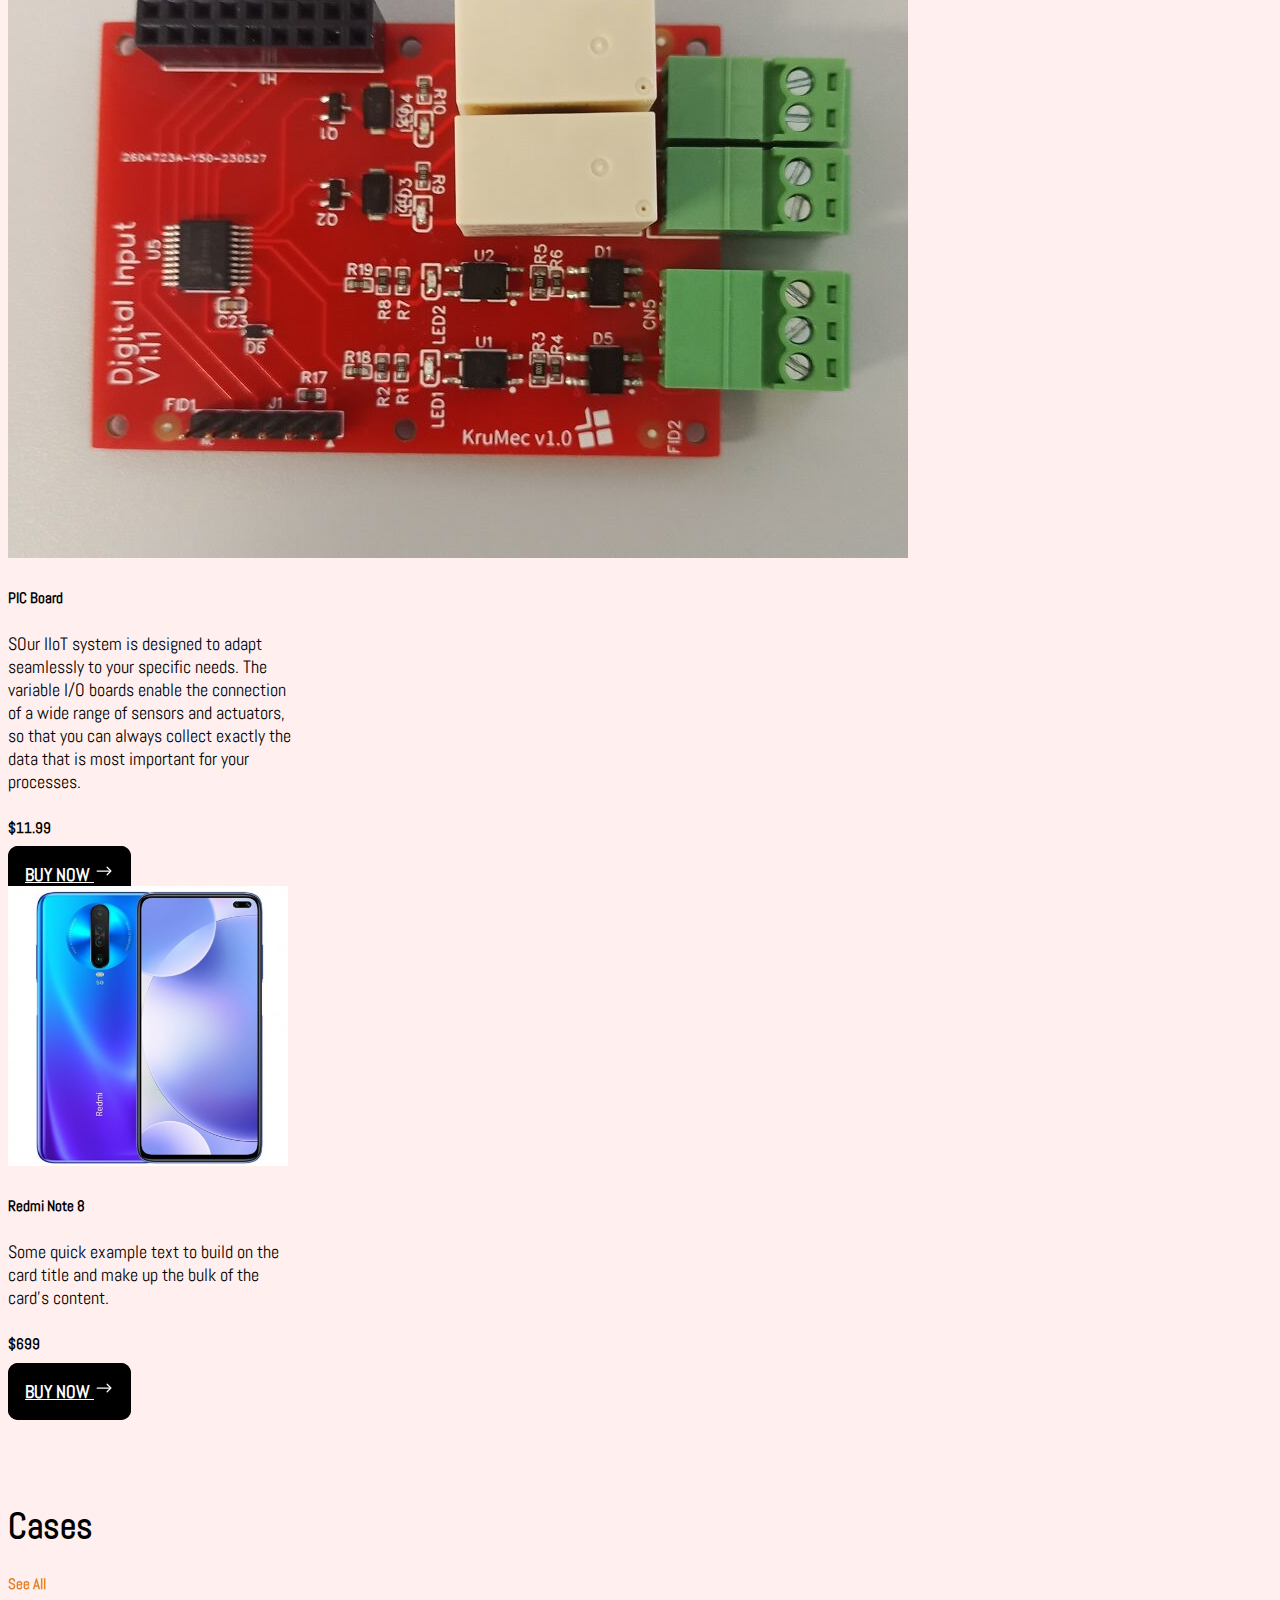
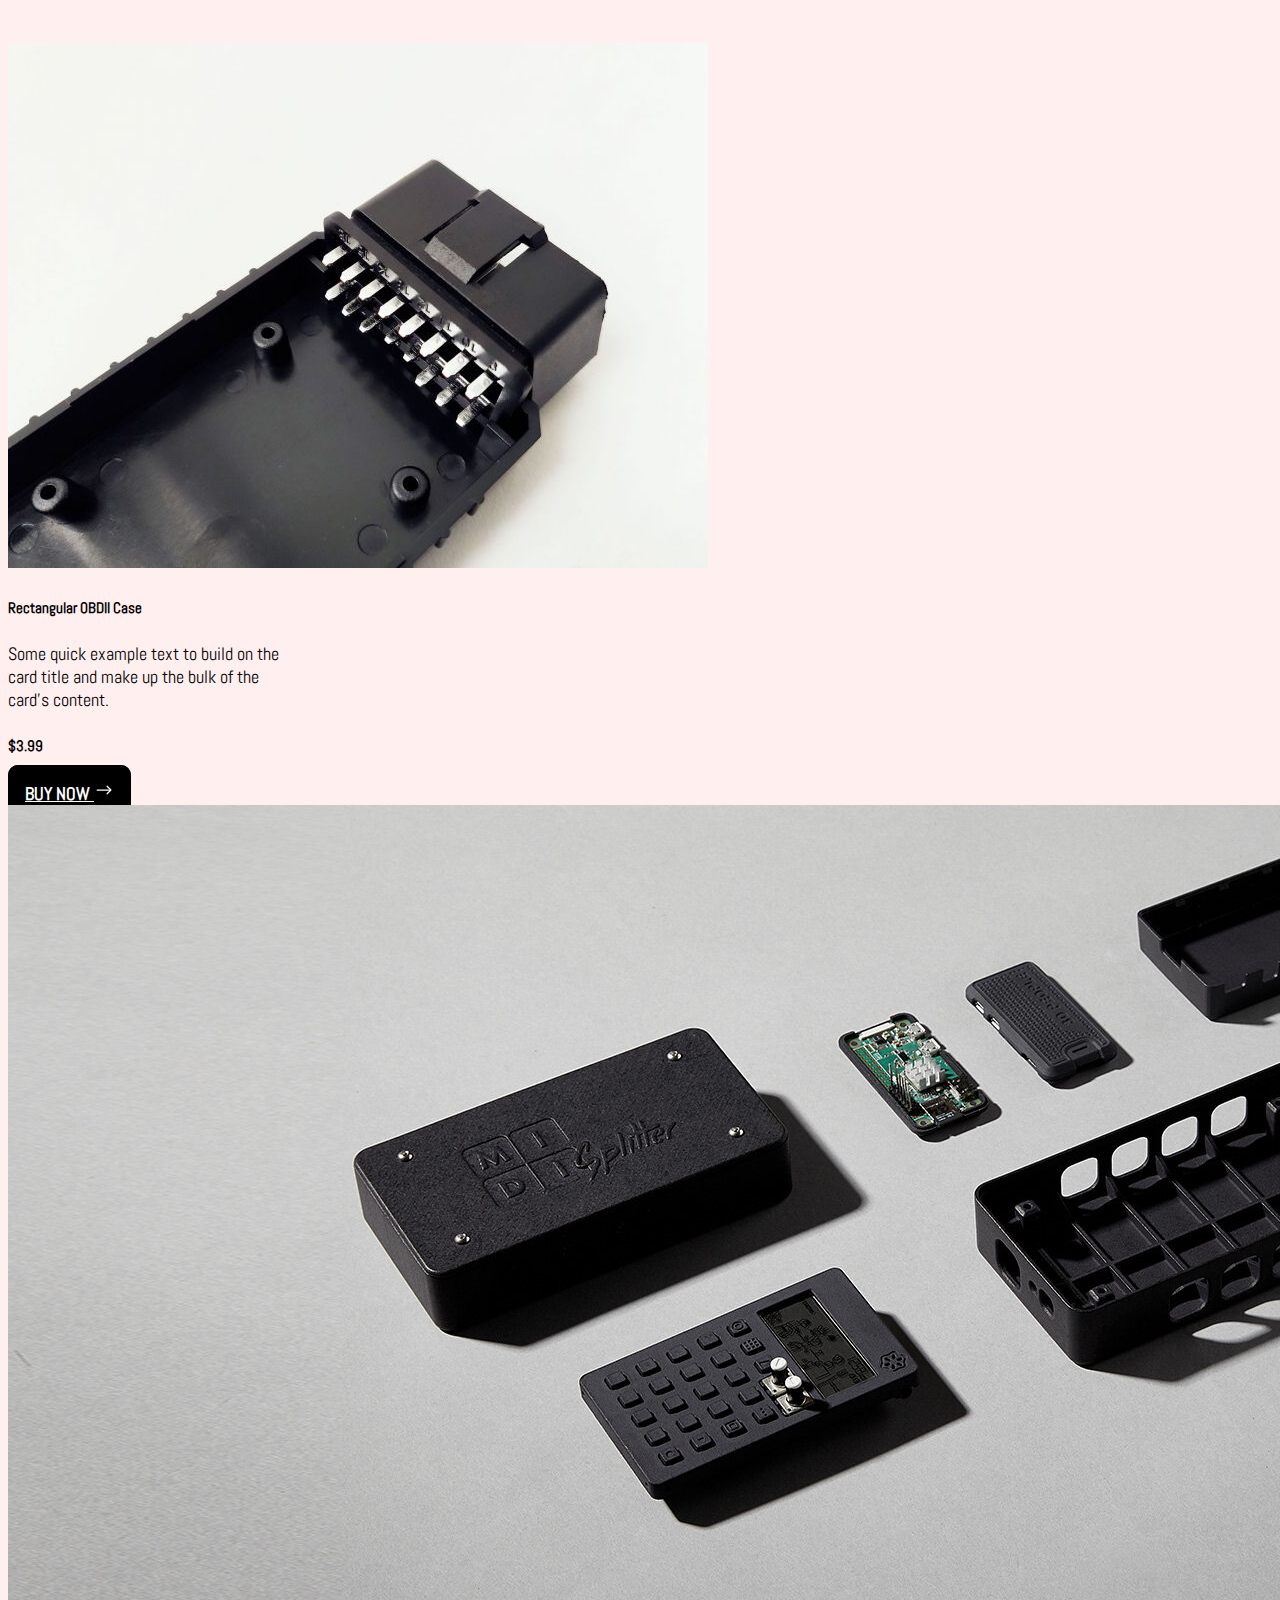
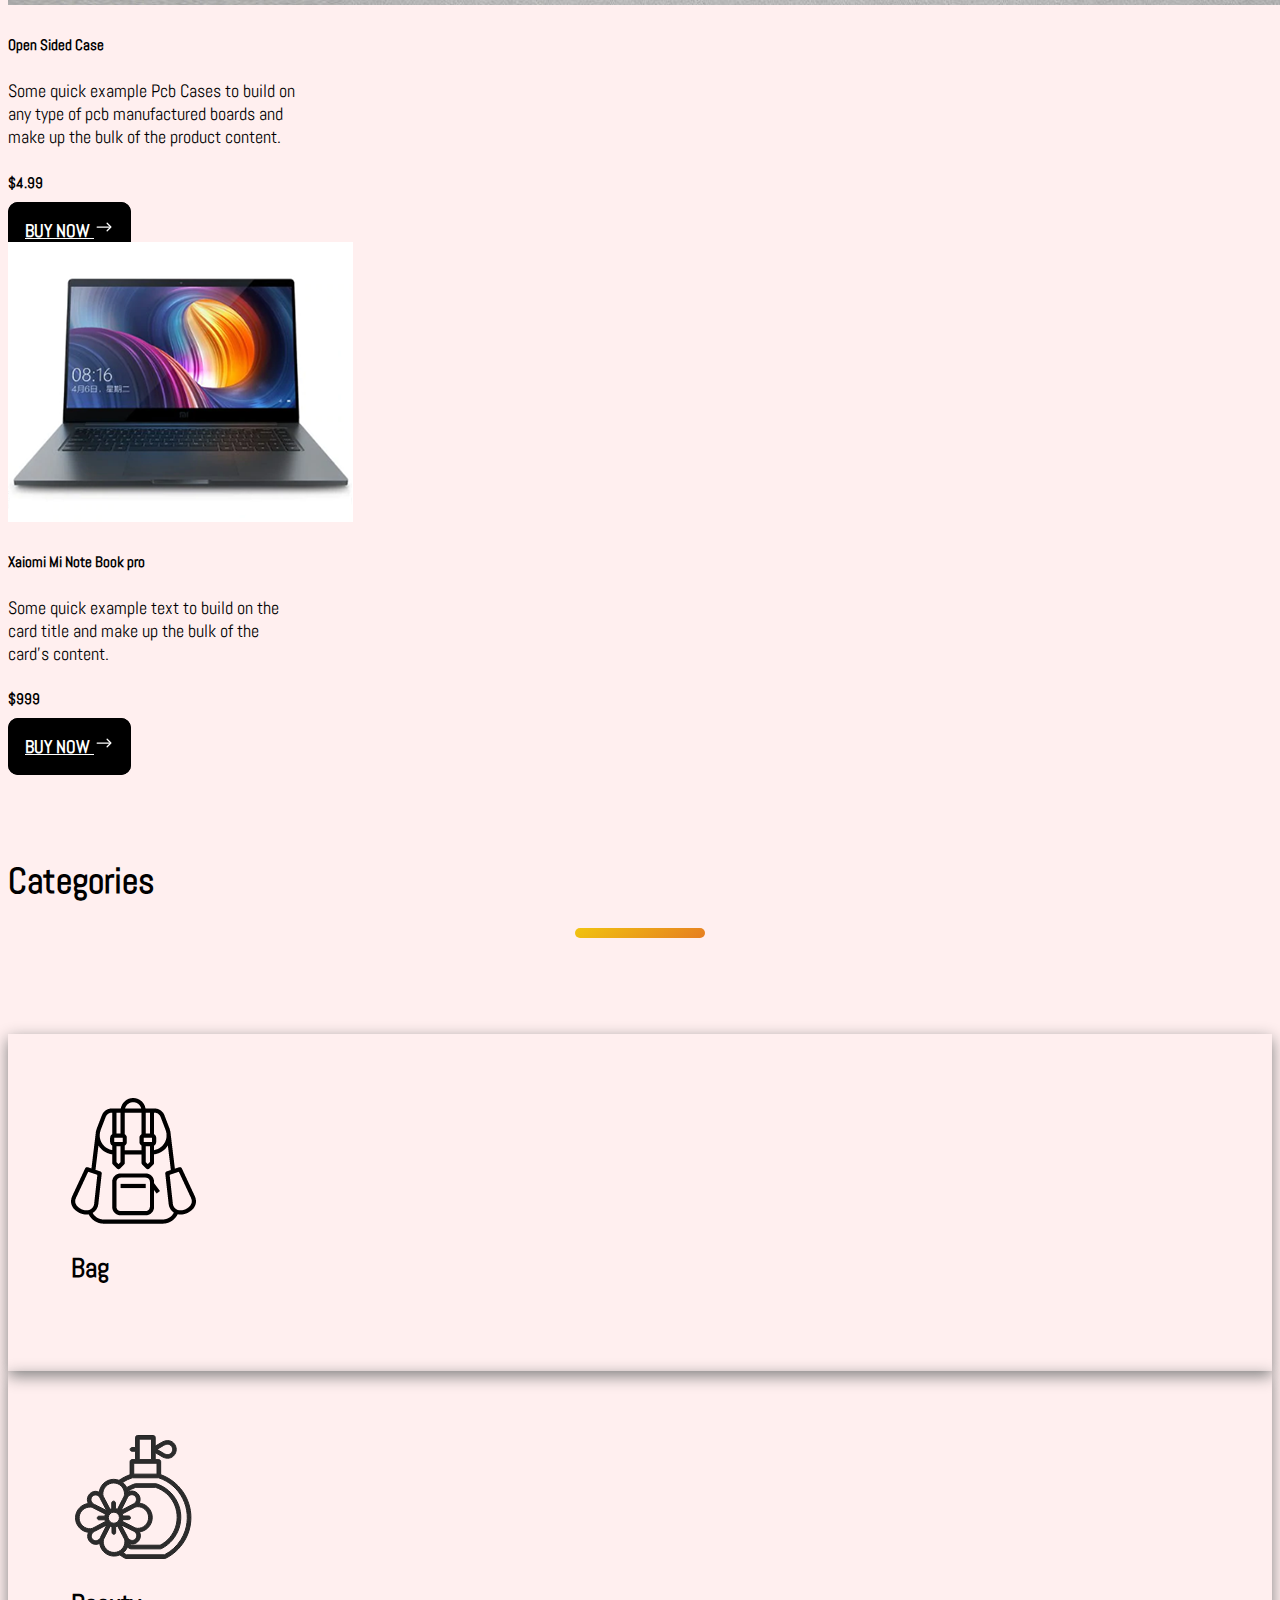
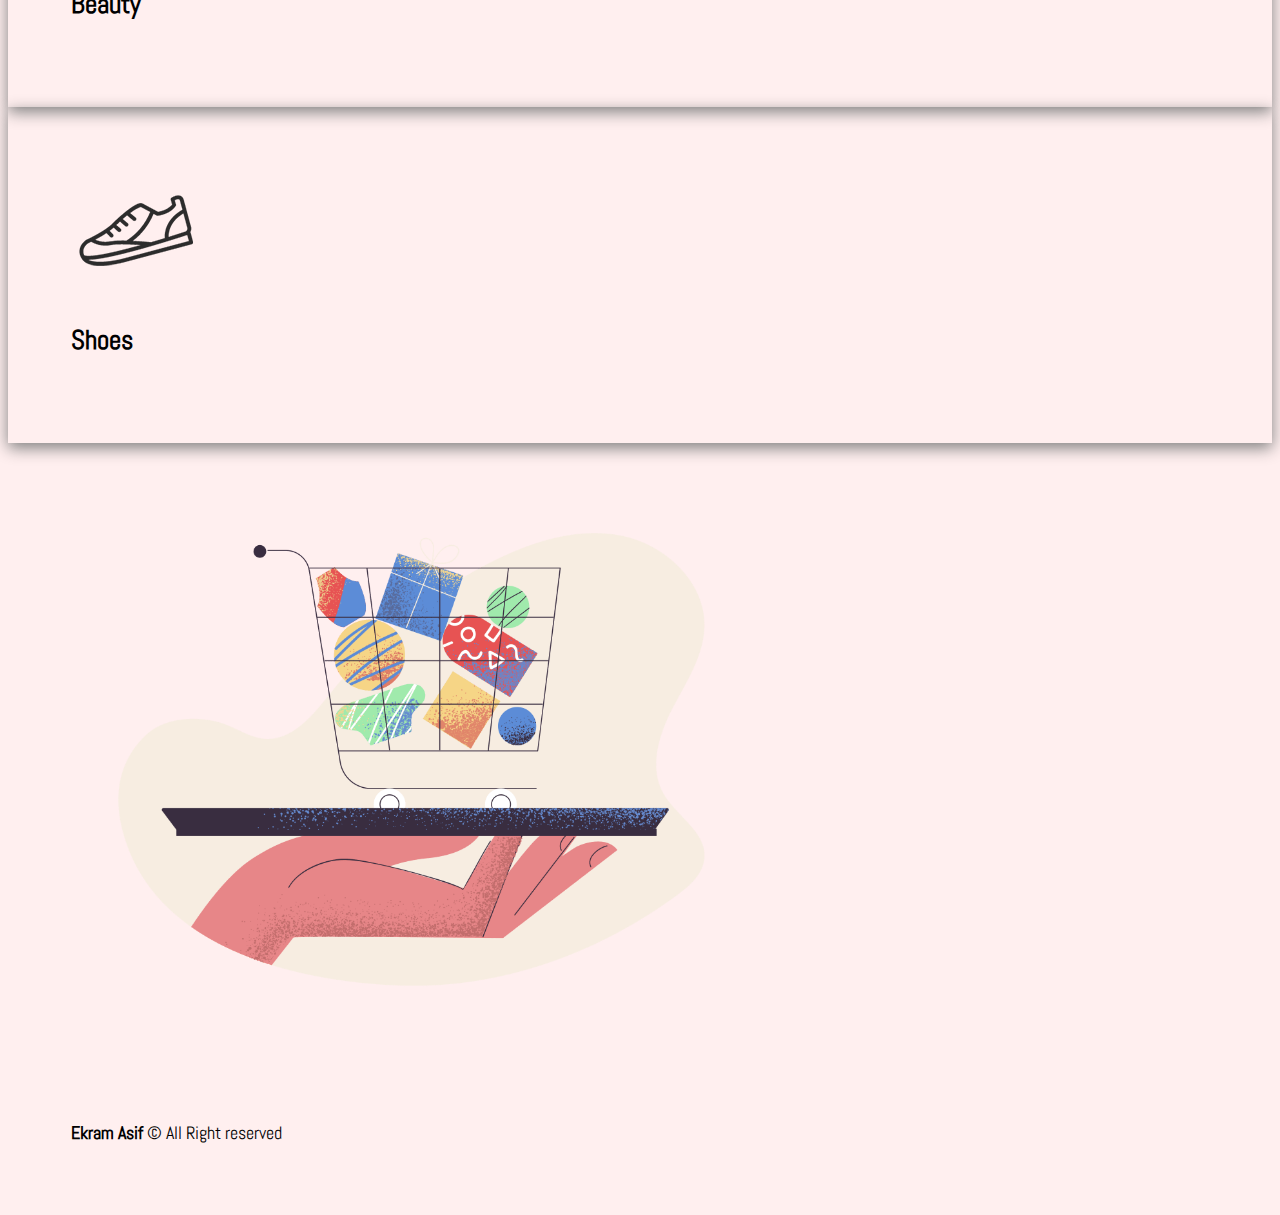
==== commit 9b27c23b: "Update index.html" ====
--- a/index.html
+++ b/index.html
@@ -167,7 +167,7 @@
                         <div class="card text-center" style="width: 18rem;border:none;">
                             <img src="images/phone/phone-3.png" class="card-img-top" alt="...">
                             <div class="card-body">
-                                <h5 class="card-title"><b>Pic Board</b></h5>
+                                <h5 class="card-title"><b>PIC Board</b></h5>
                                 <p class="card-text">SOur IIoT system is designed to adapt seamlessly to your specific needs. The variable I/O boards enable the connection of a wide range of sensors and actuators, so that you can always collect exactly the data that is most important for your processes.</p>
                                 <h5><b>$11.99</b></h5>
                                 <a href="#" class="btn smartphone-btn">BUY NOW
@@ -246,7 +246,7 @@
                         <div class="card text-center" style="width: 18rem;border:none;">
                             <img src="images/laptop/product-2.png" class="card-img-top" alt="...">
                             <div class="card-body">
-                                <h5 class="card-title"><b>Razer Blade 15</b></h5>
+                                <h5 class="card-title"><b>Open Sided Case</b></h5>
                                 <p class="card-text">Some quick example Pcb Cases to build on any type of pcb manufactured boards and make up the
                                     bulk of the product content.</p>
                                 <h5><b>$4.99</b></h5>
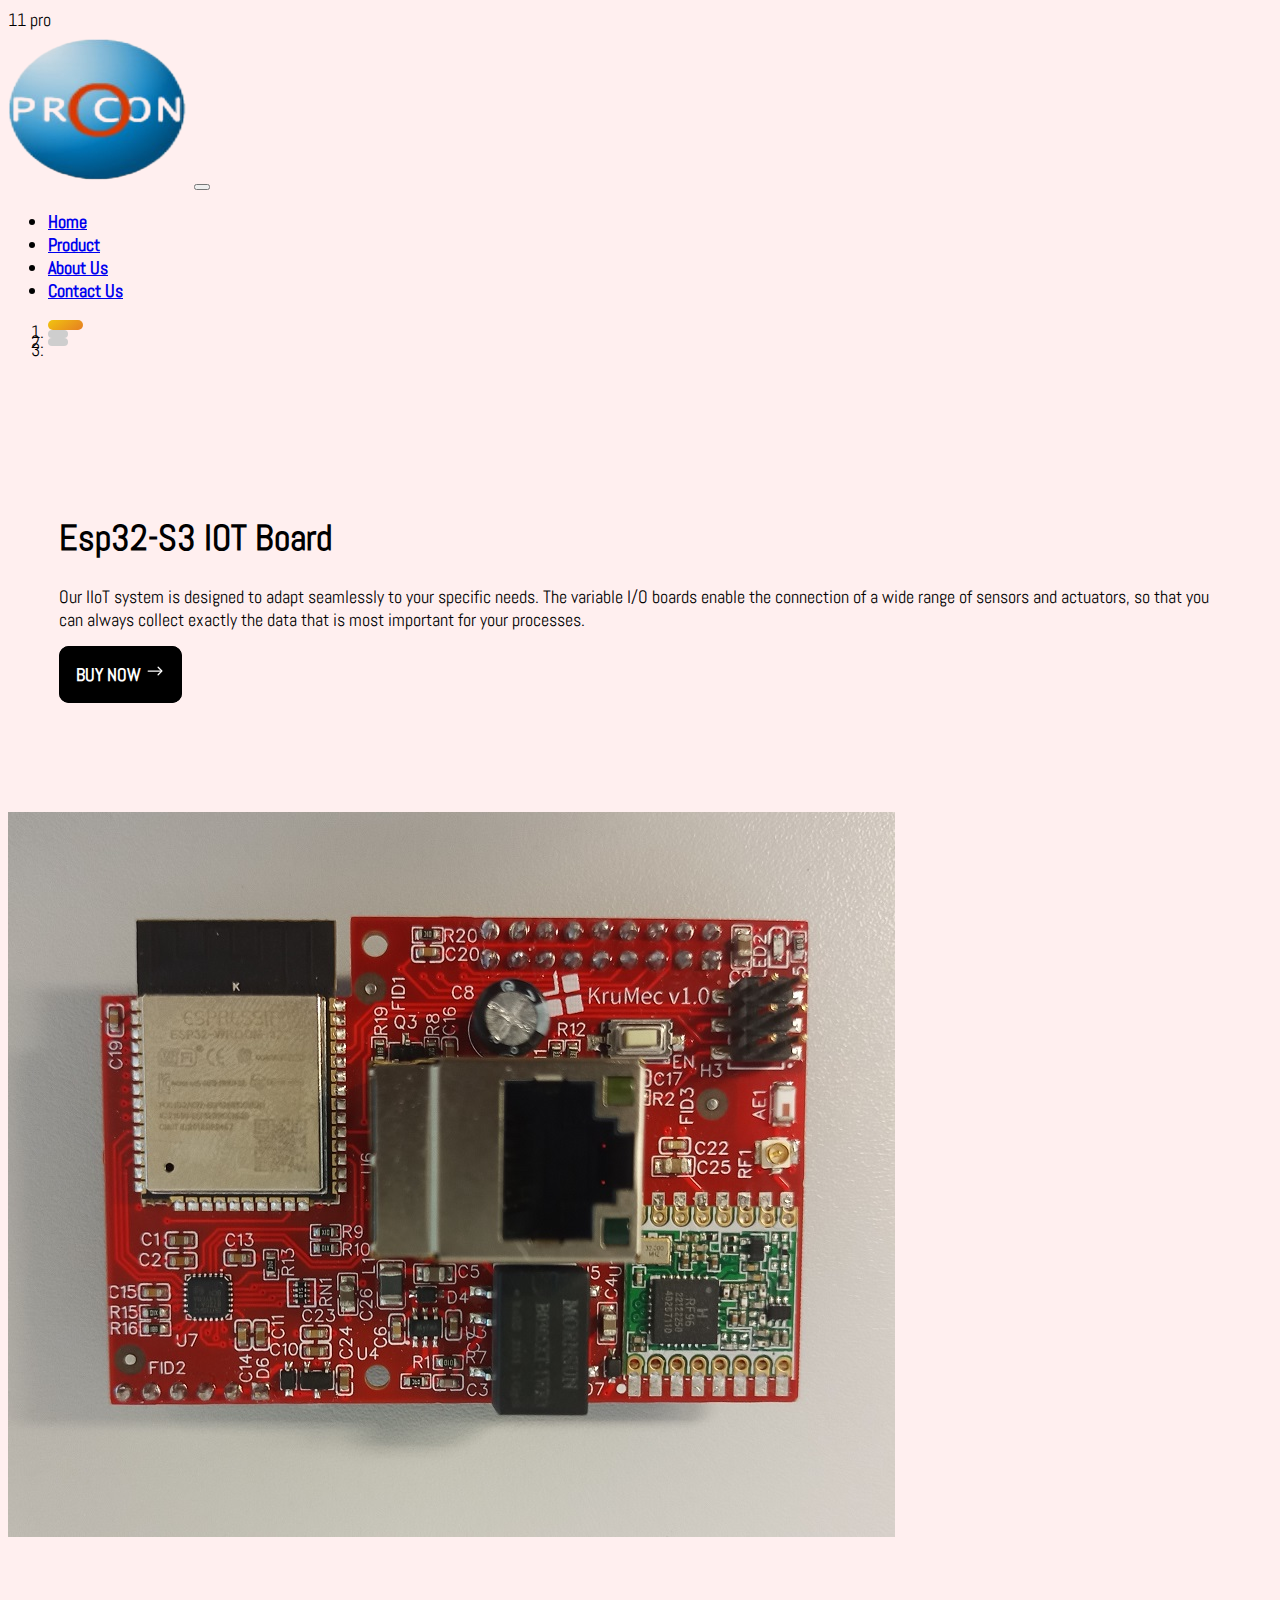
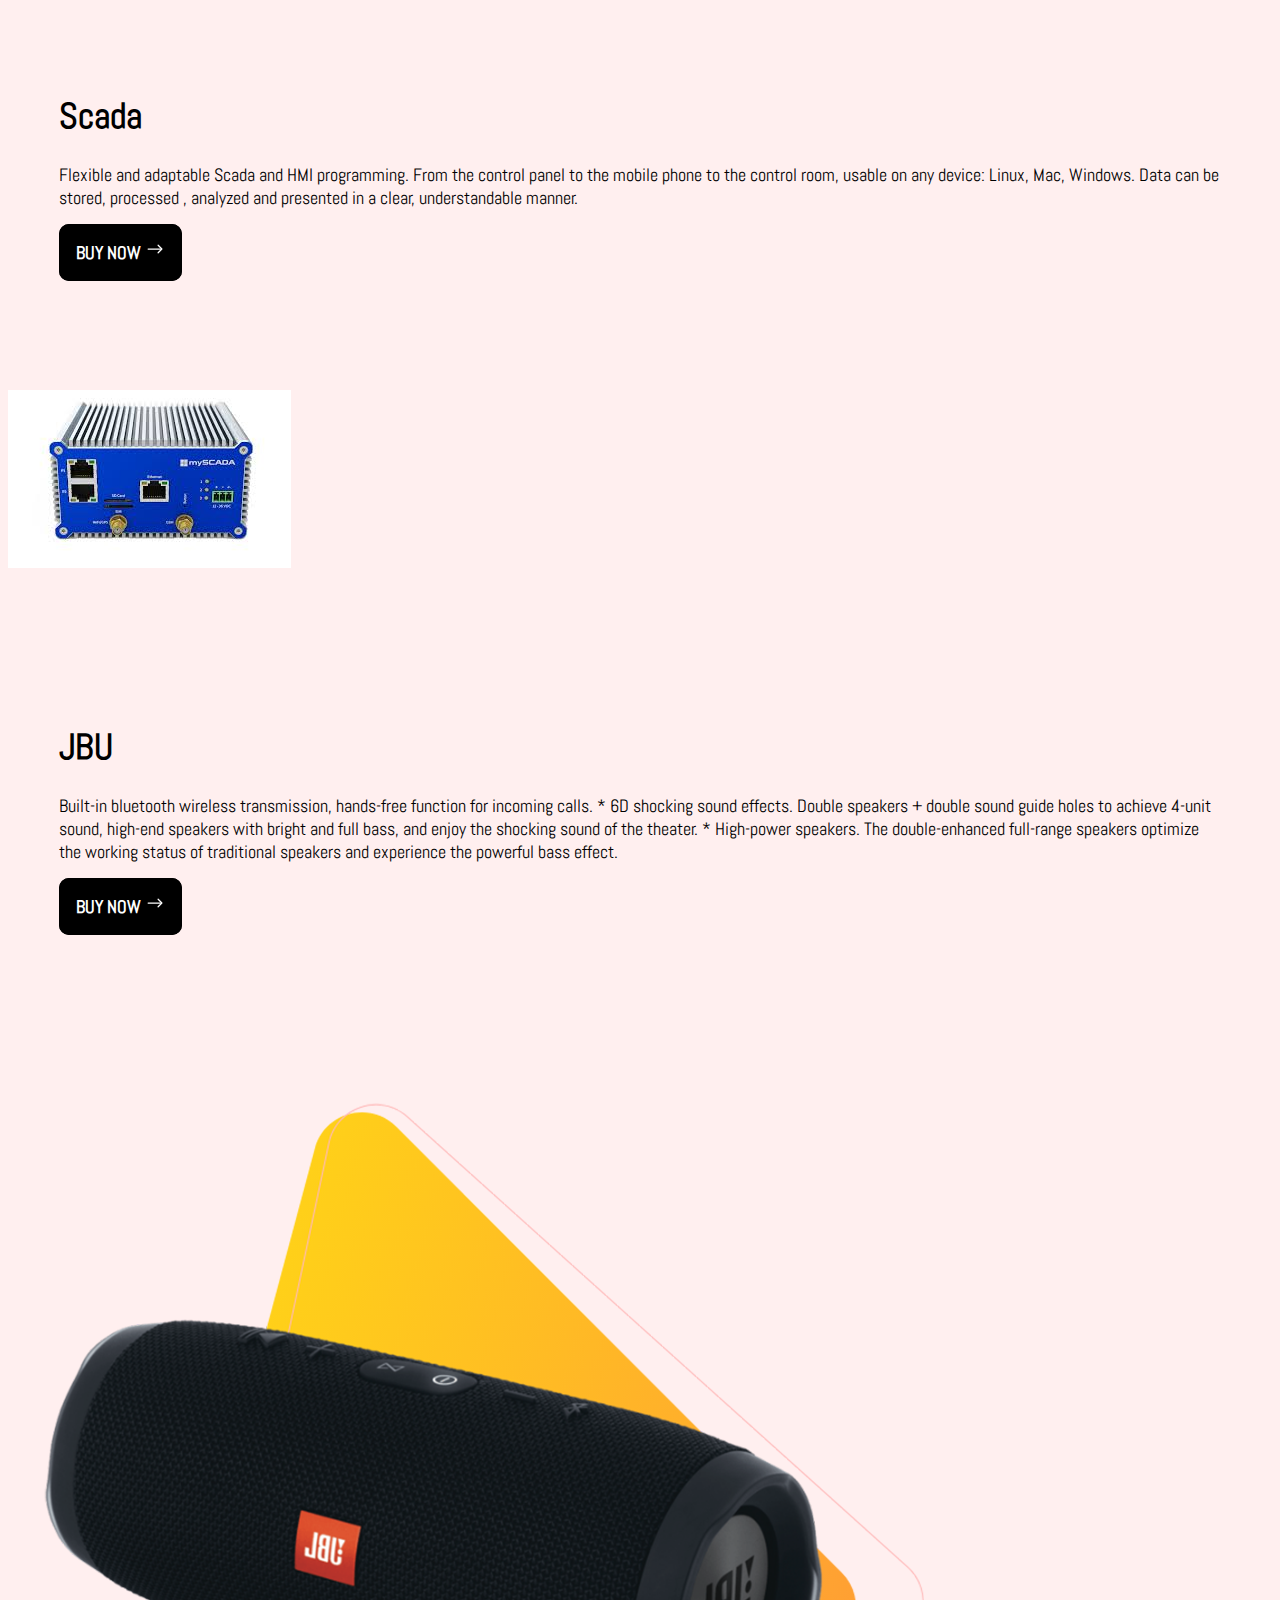
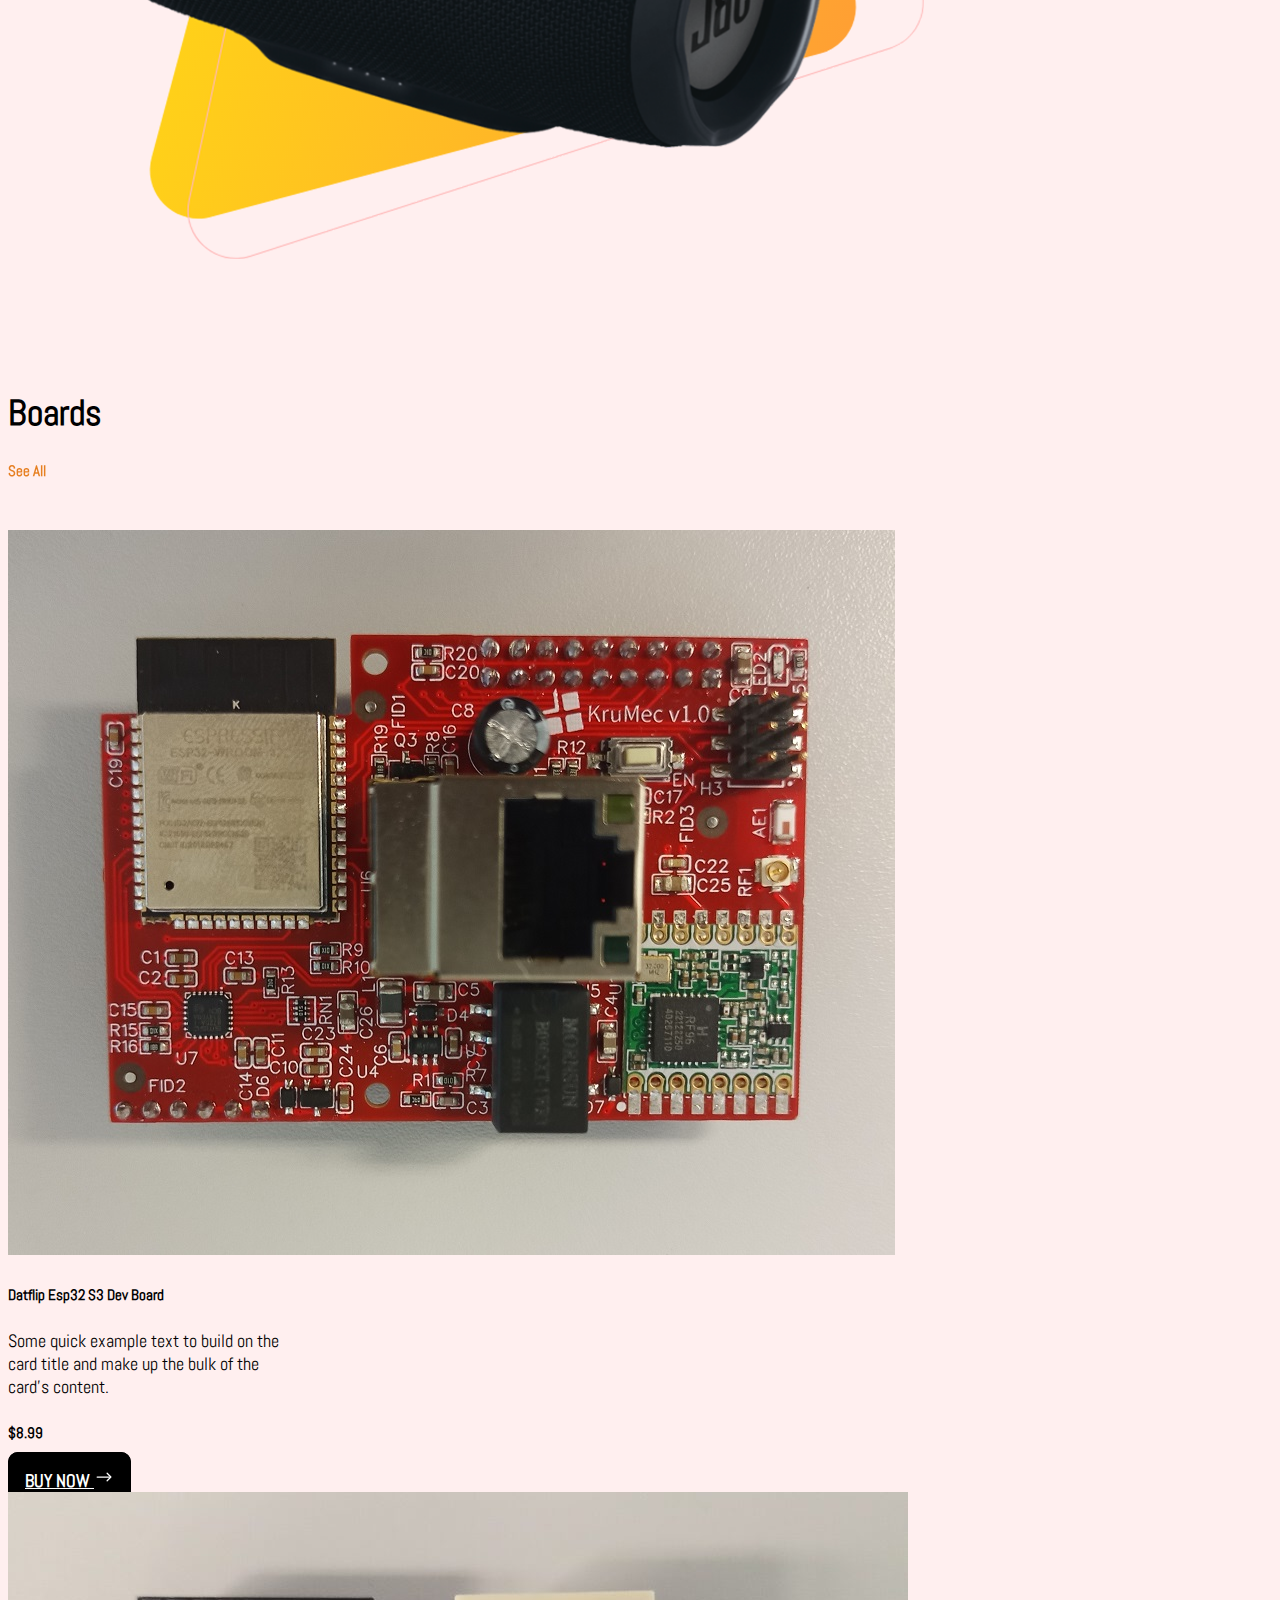
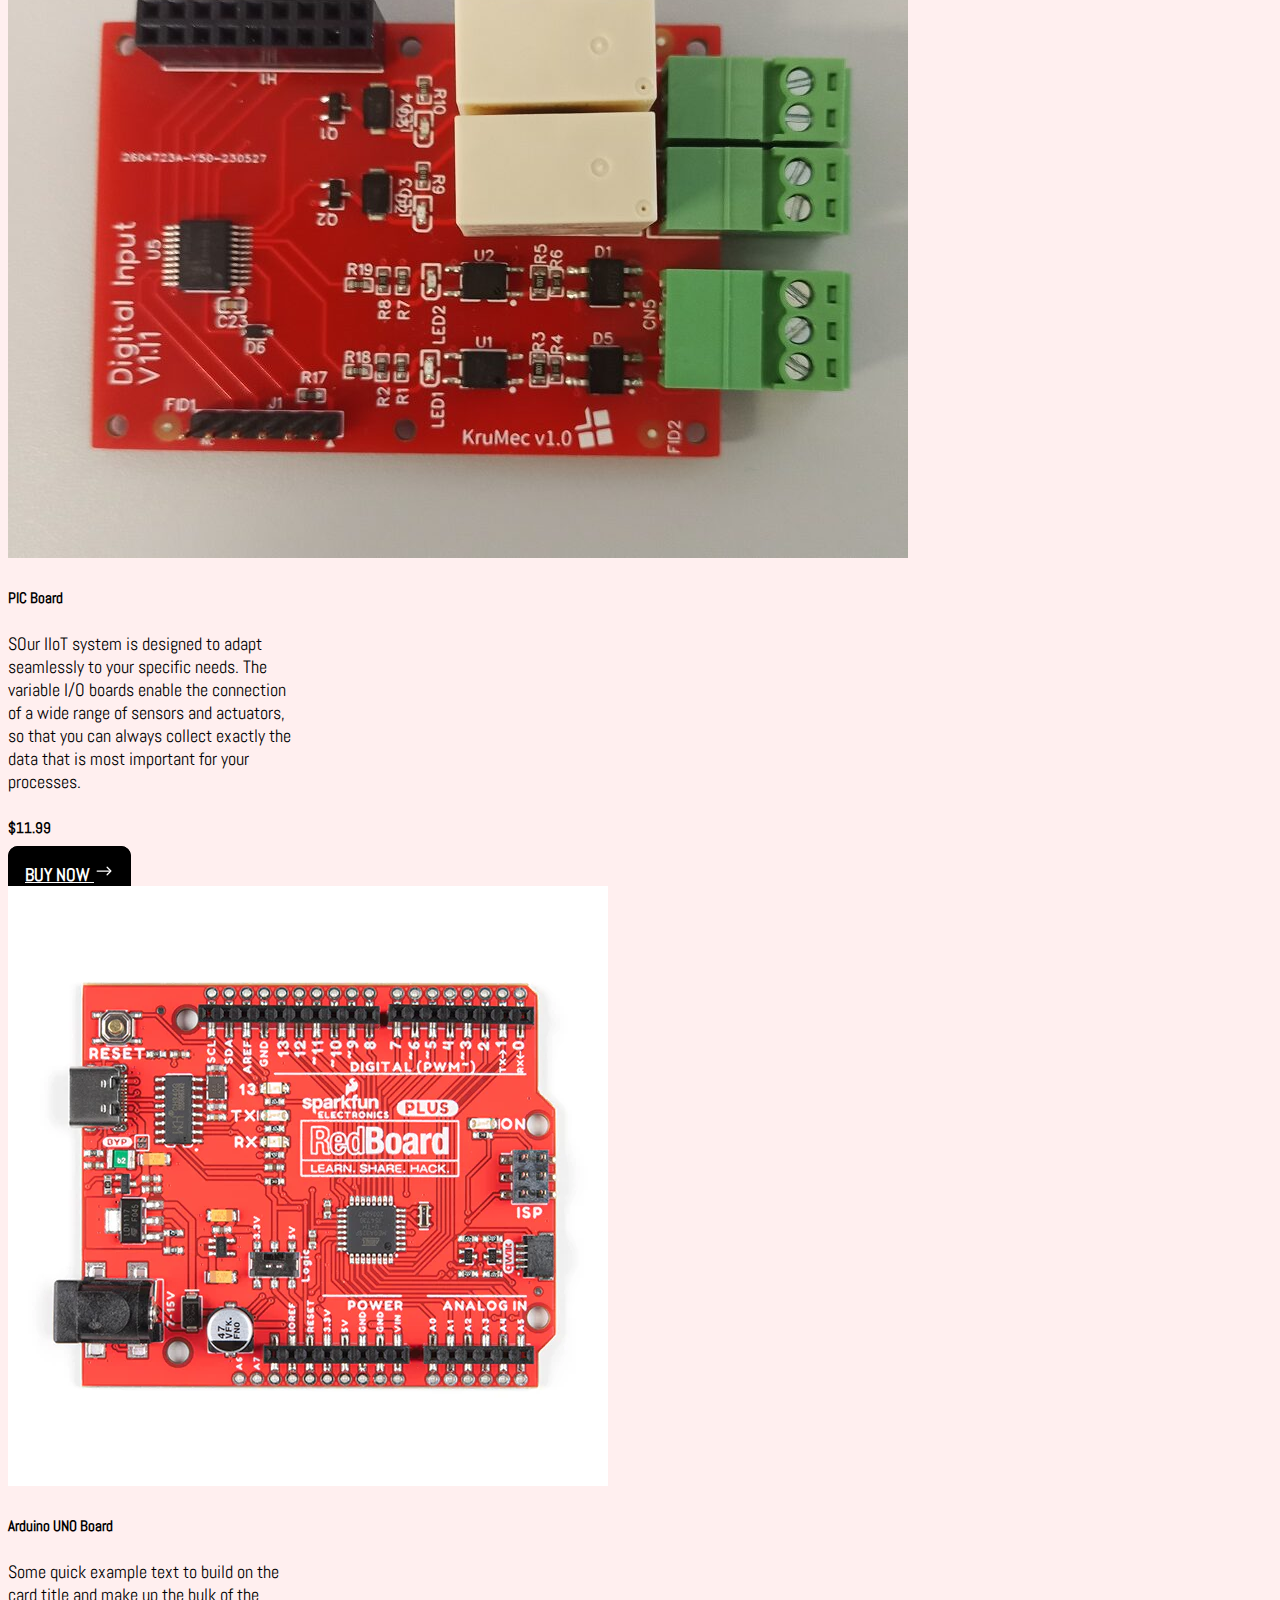
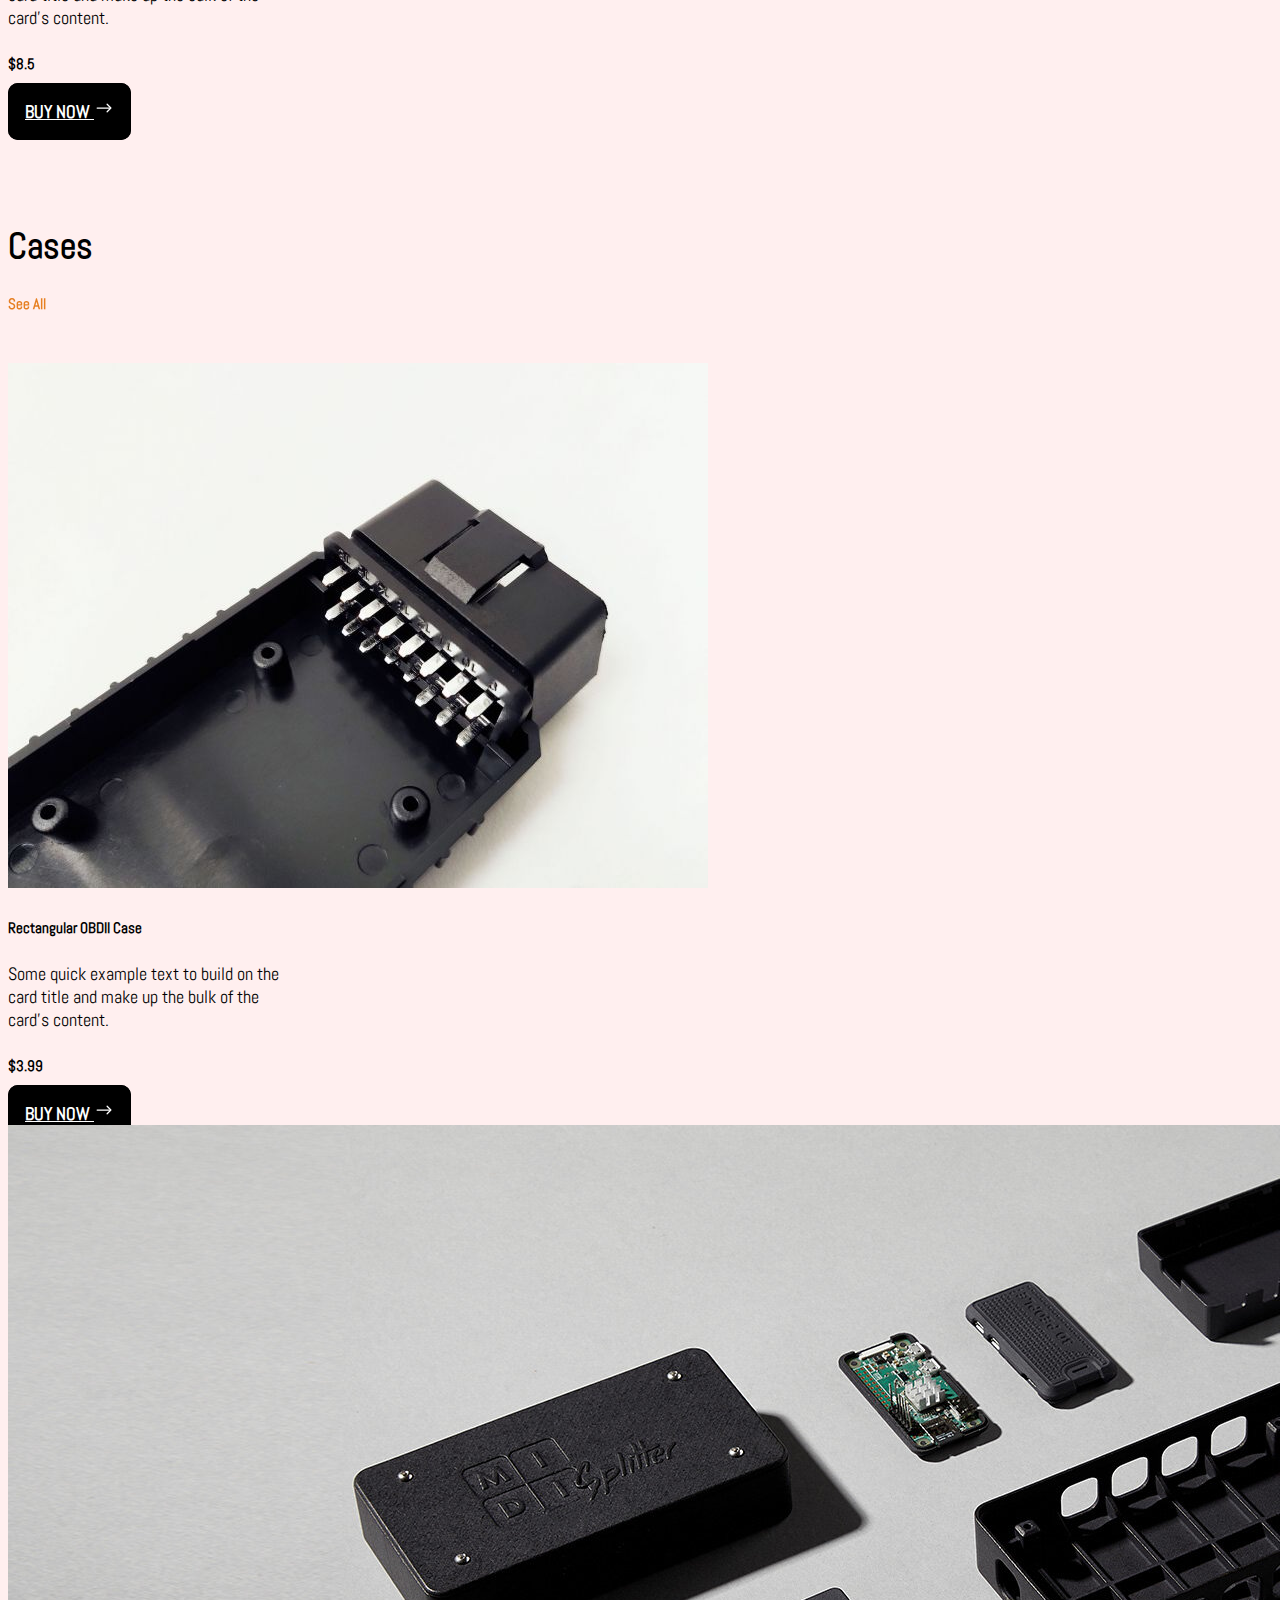
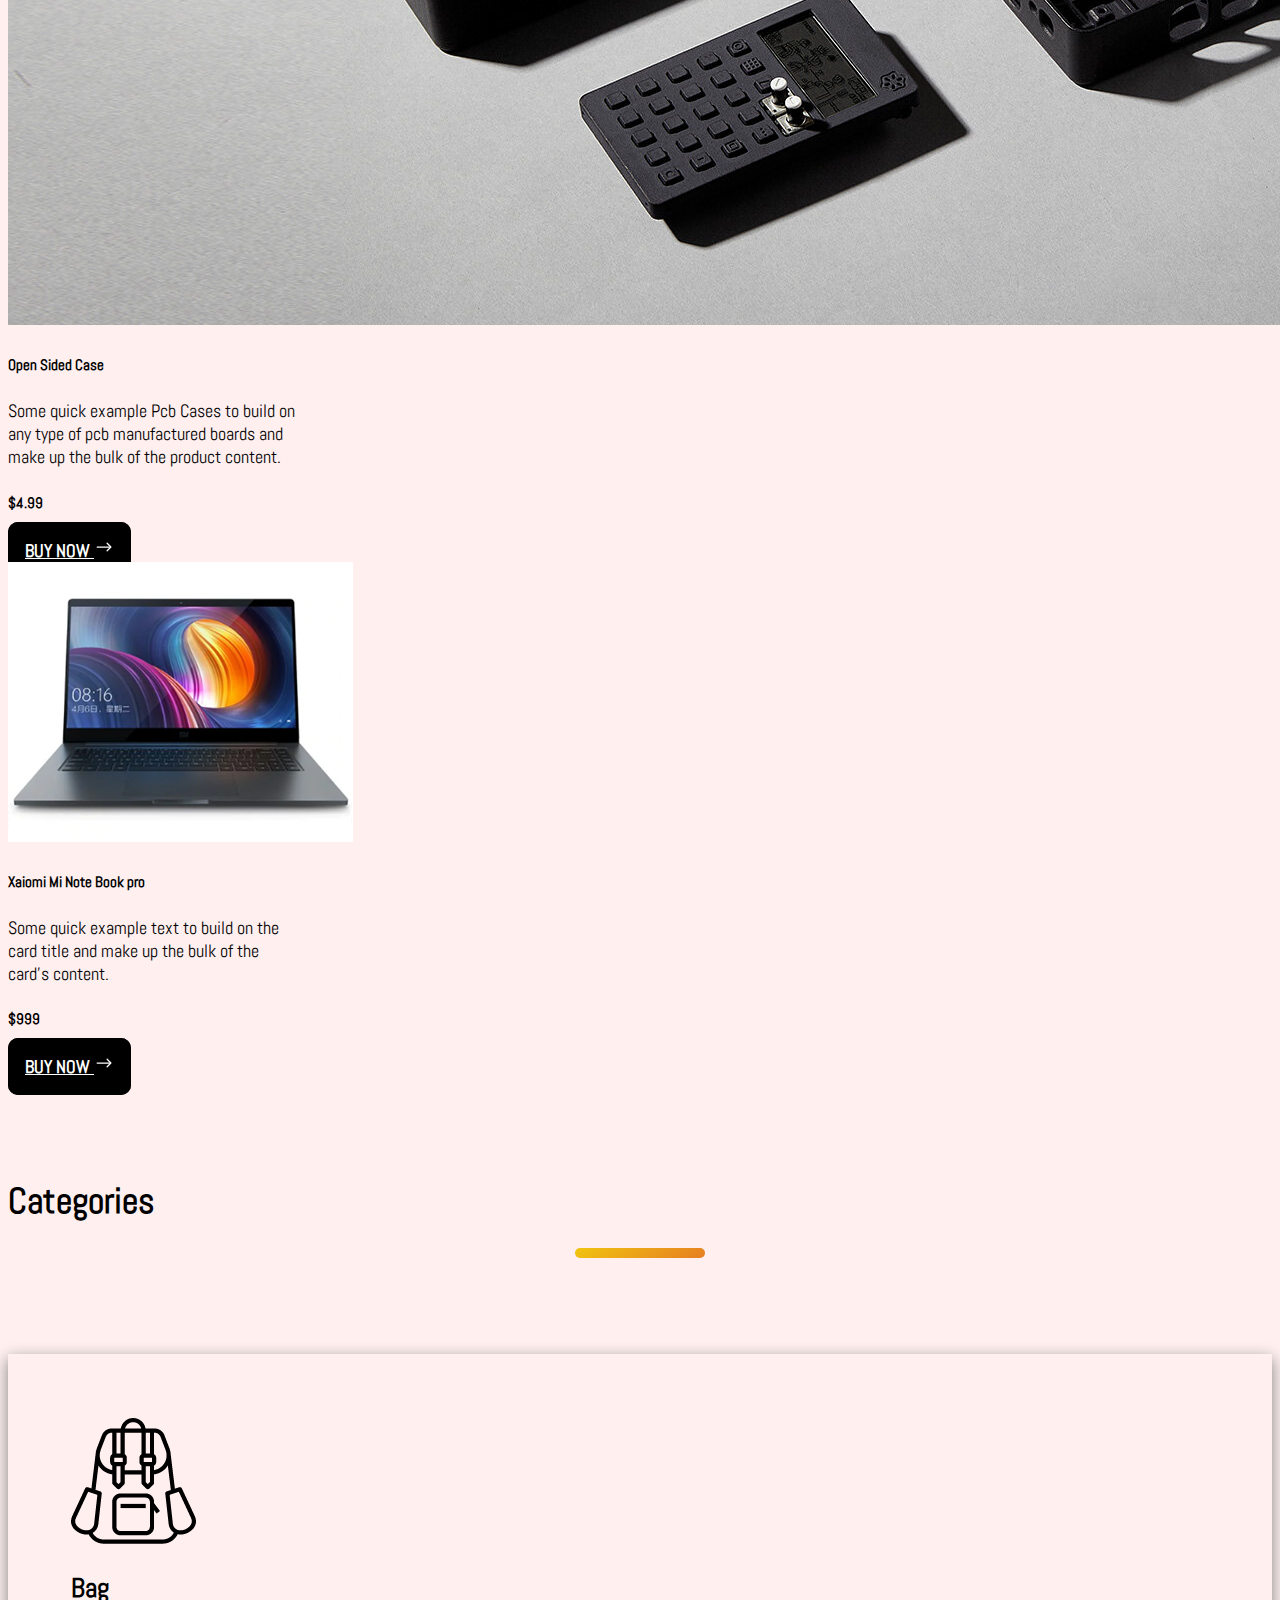
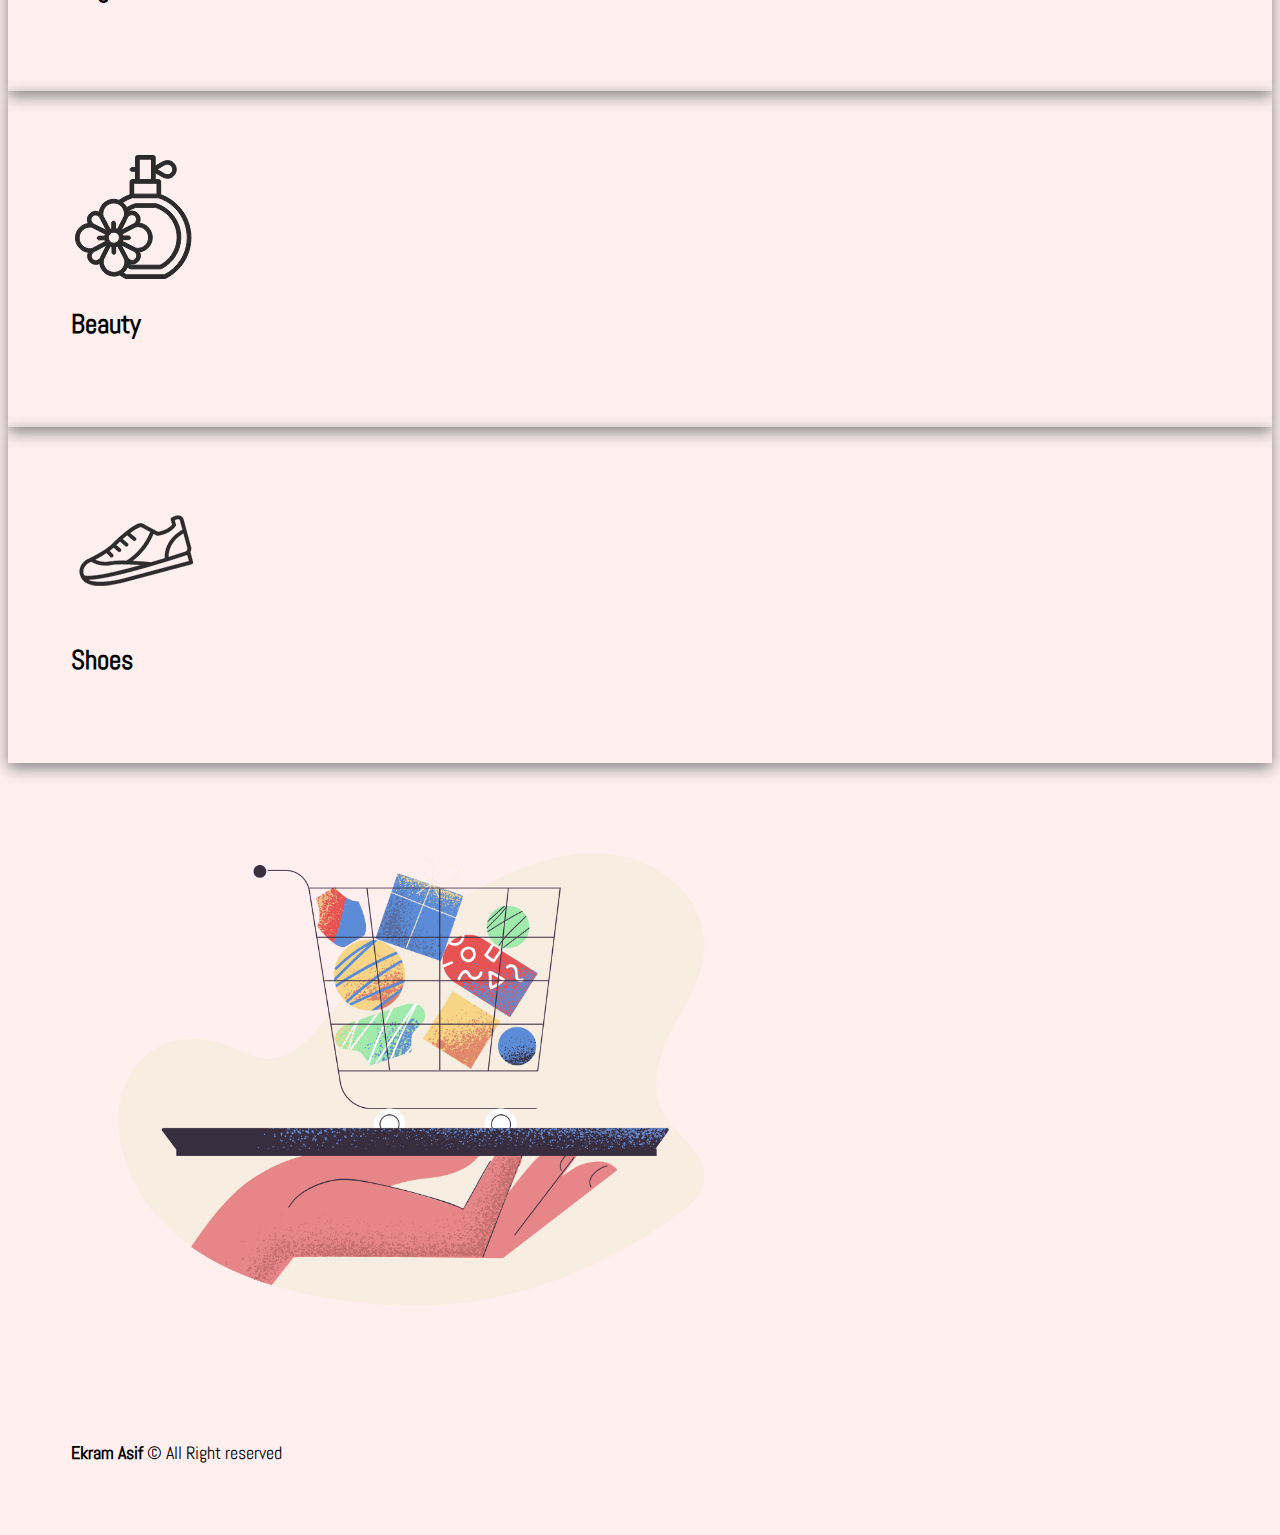
==== commit 0a4d3ddd: "Update index.html" ====
--- a/index.html
+++ b/index.html
@@ -186,10 +186,10 @@
                         <div class="card text-center" style="width: 18rem;border:none;">
                             <img src="images/phone/phone-1.png" class="card-img-top" alt="...">
                             <div class="card-body">
-                                <h5 class="card-title"><b>Redmi Note 8</b></h5>
+                                <h5 class="card-title"><b>Arduino UNO Board</b></h5>
                                 <p class="card-text">Some quick example text to build on the card title and make up the
                                     bulk of the card's content.</p>
-                                <h5><b>$699</b></h5>
+                                <h5><b>$8.5</b></h5>
                                 <a href="#" class="btn smartphone-btn">BUY NOW
                                     <svg width="1em" height="1em" viewBox="0 0 16 16" class="bi bi-arrow-right"
                                         fill="currentColor" xmlns="http://www.w3.org/2000/svg">
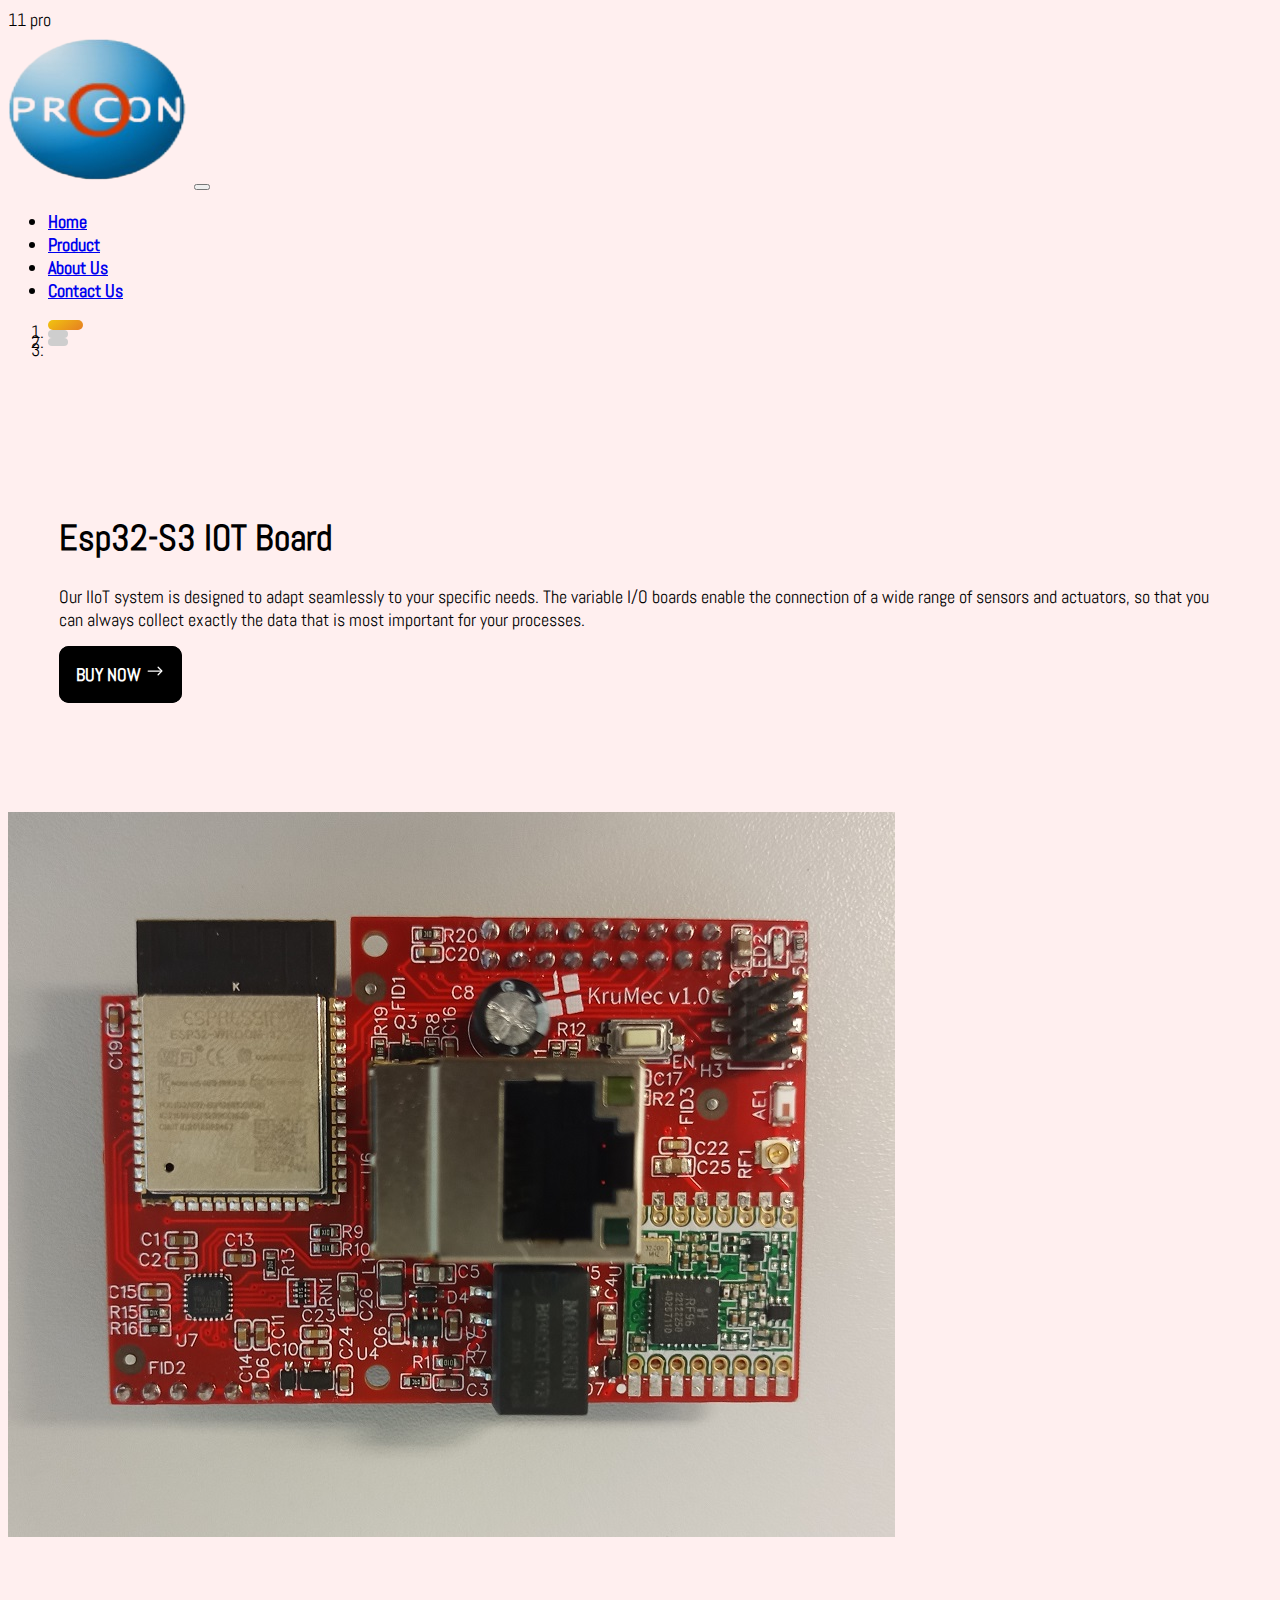
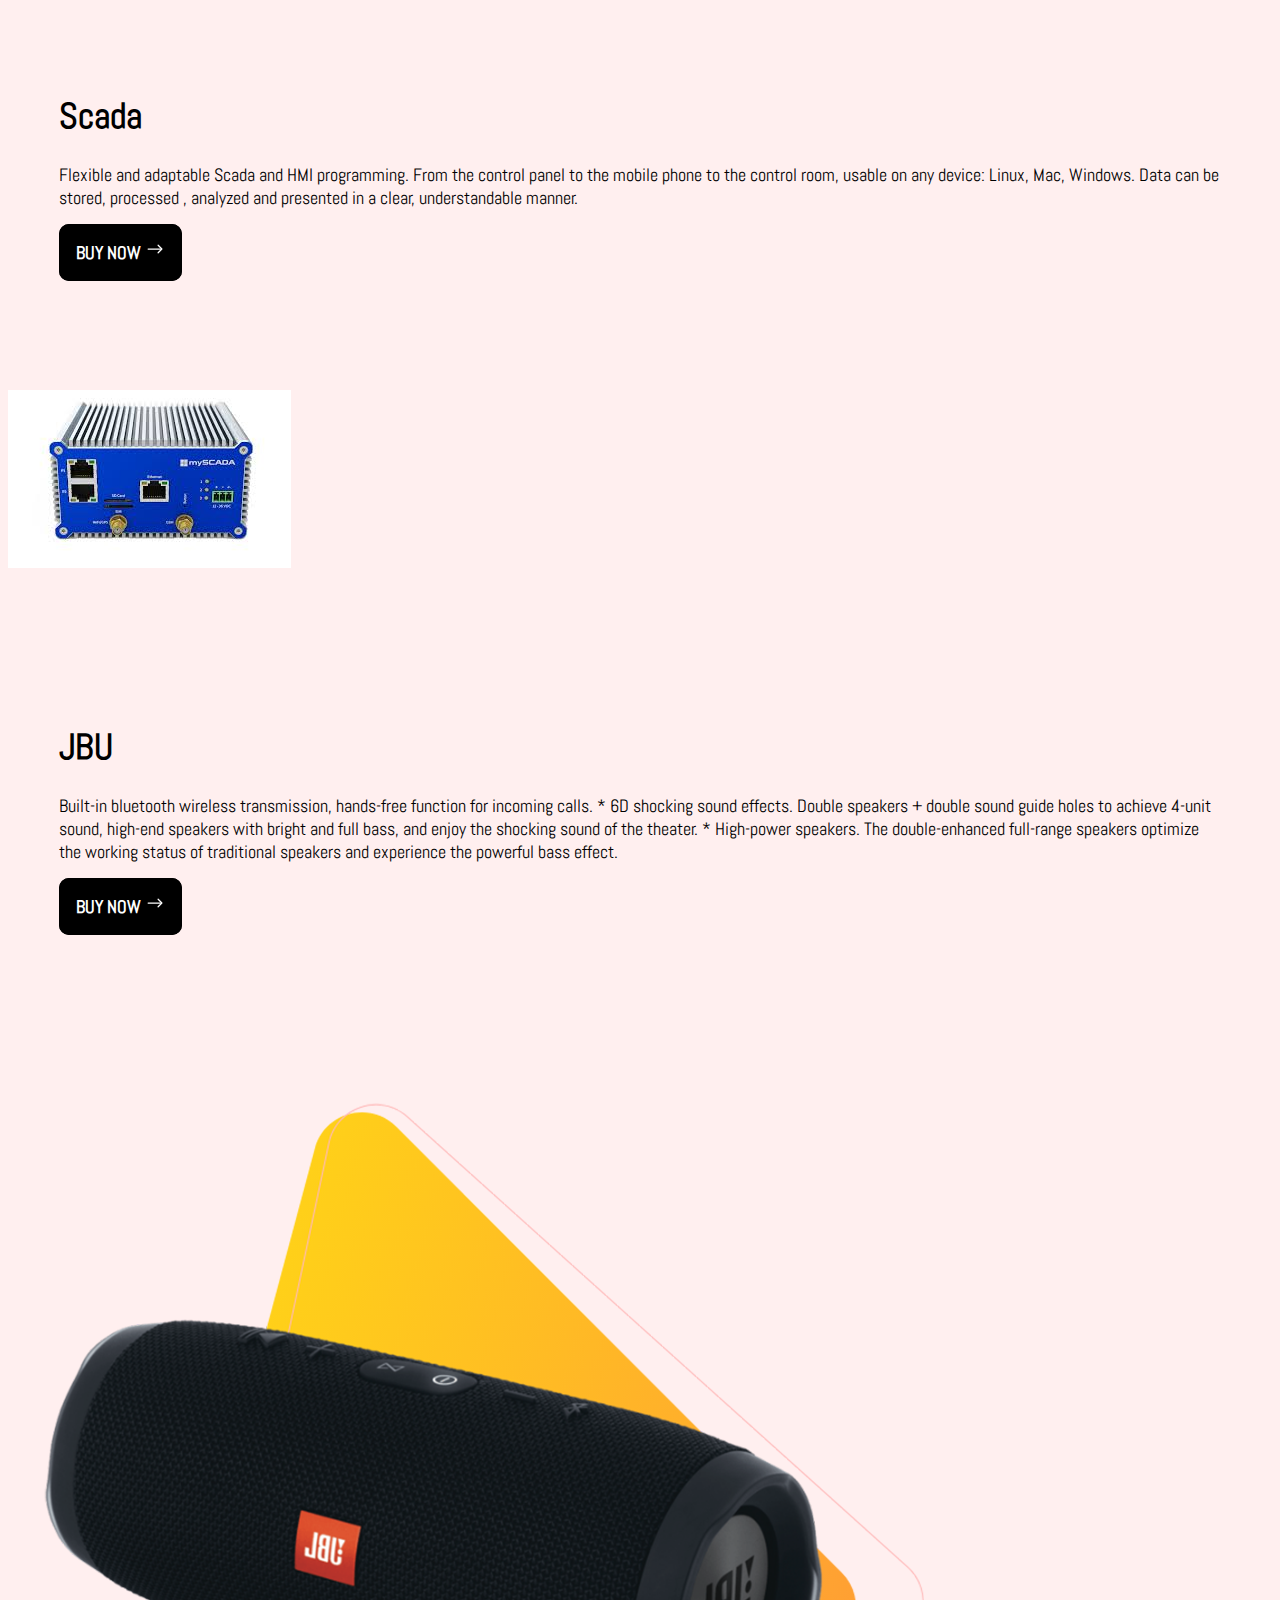
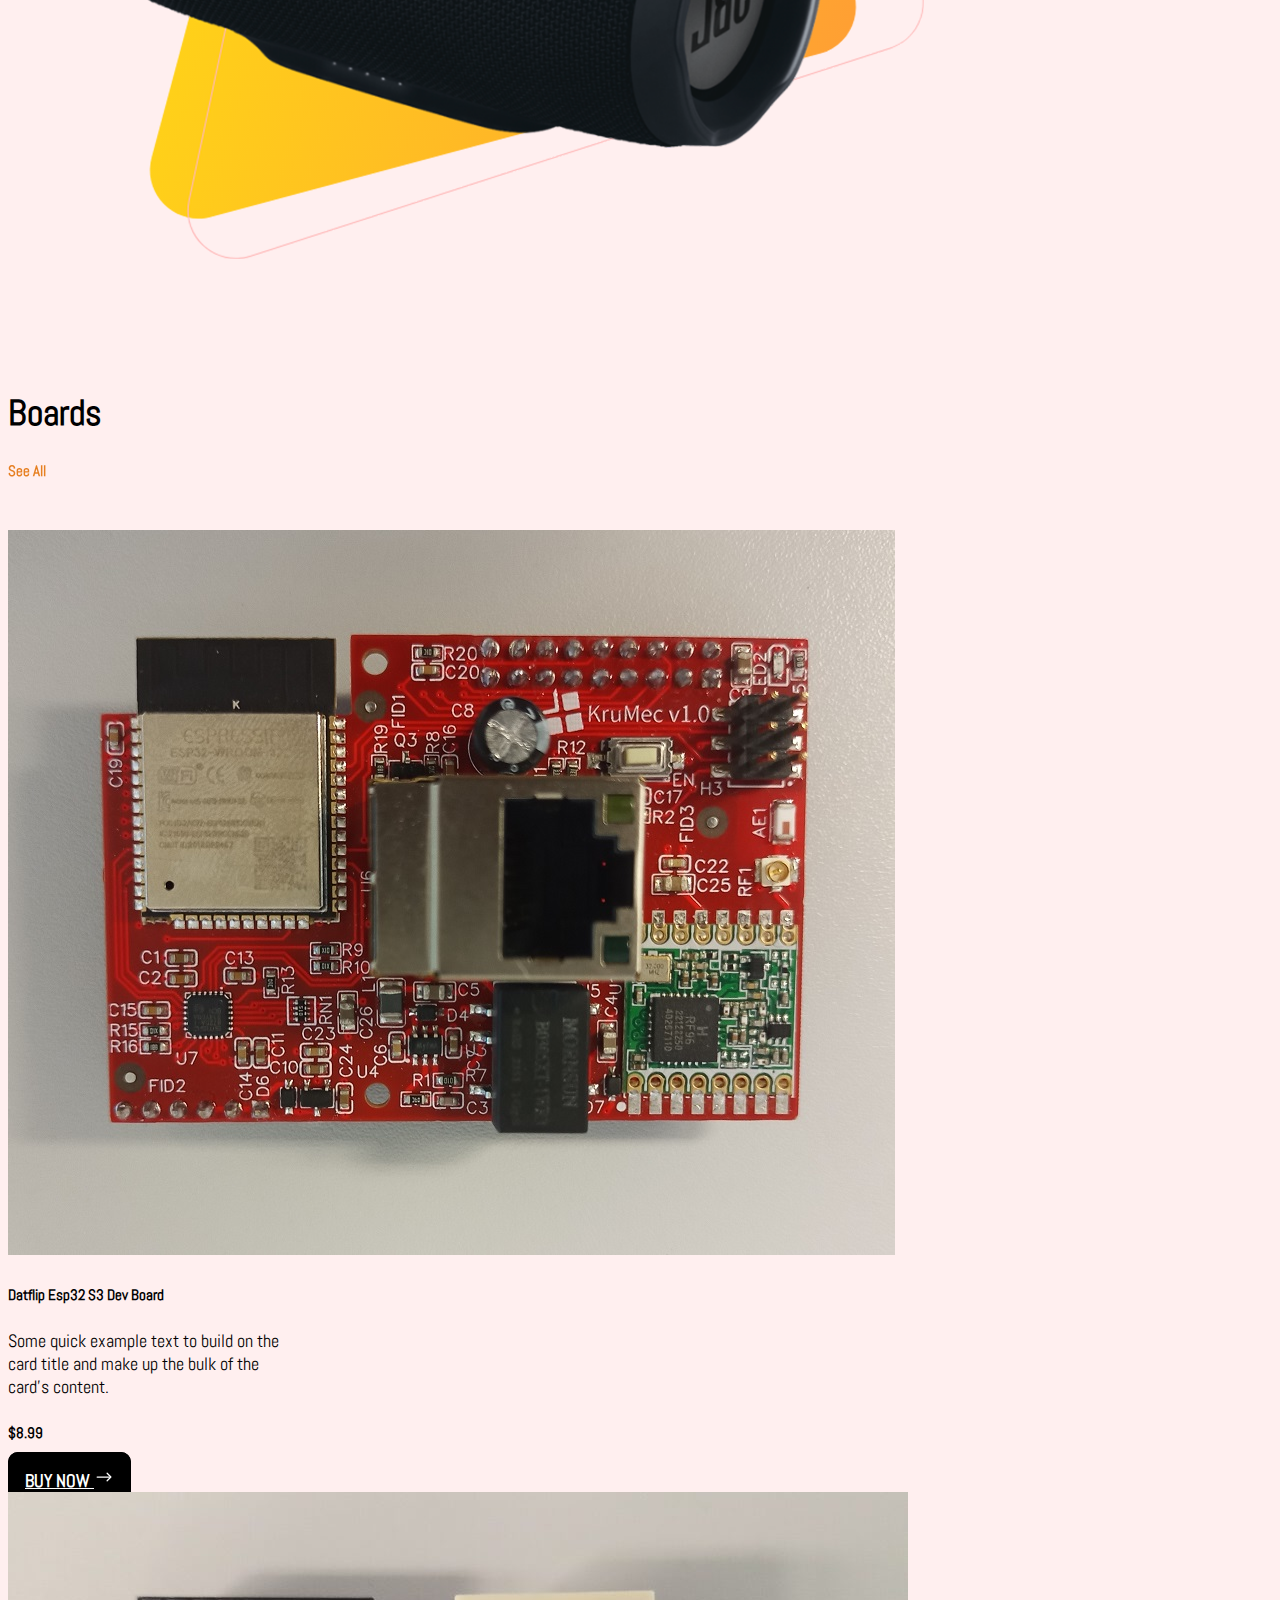
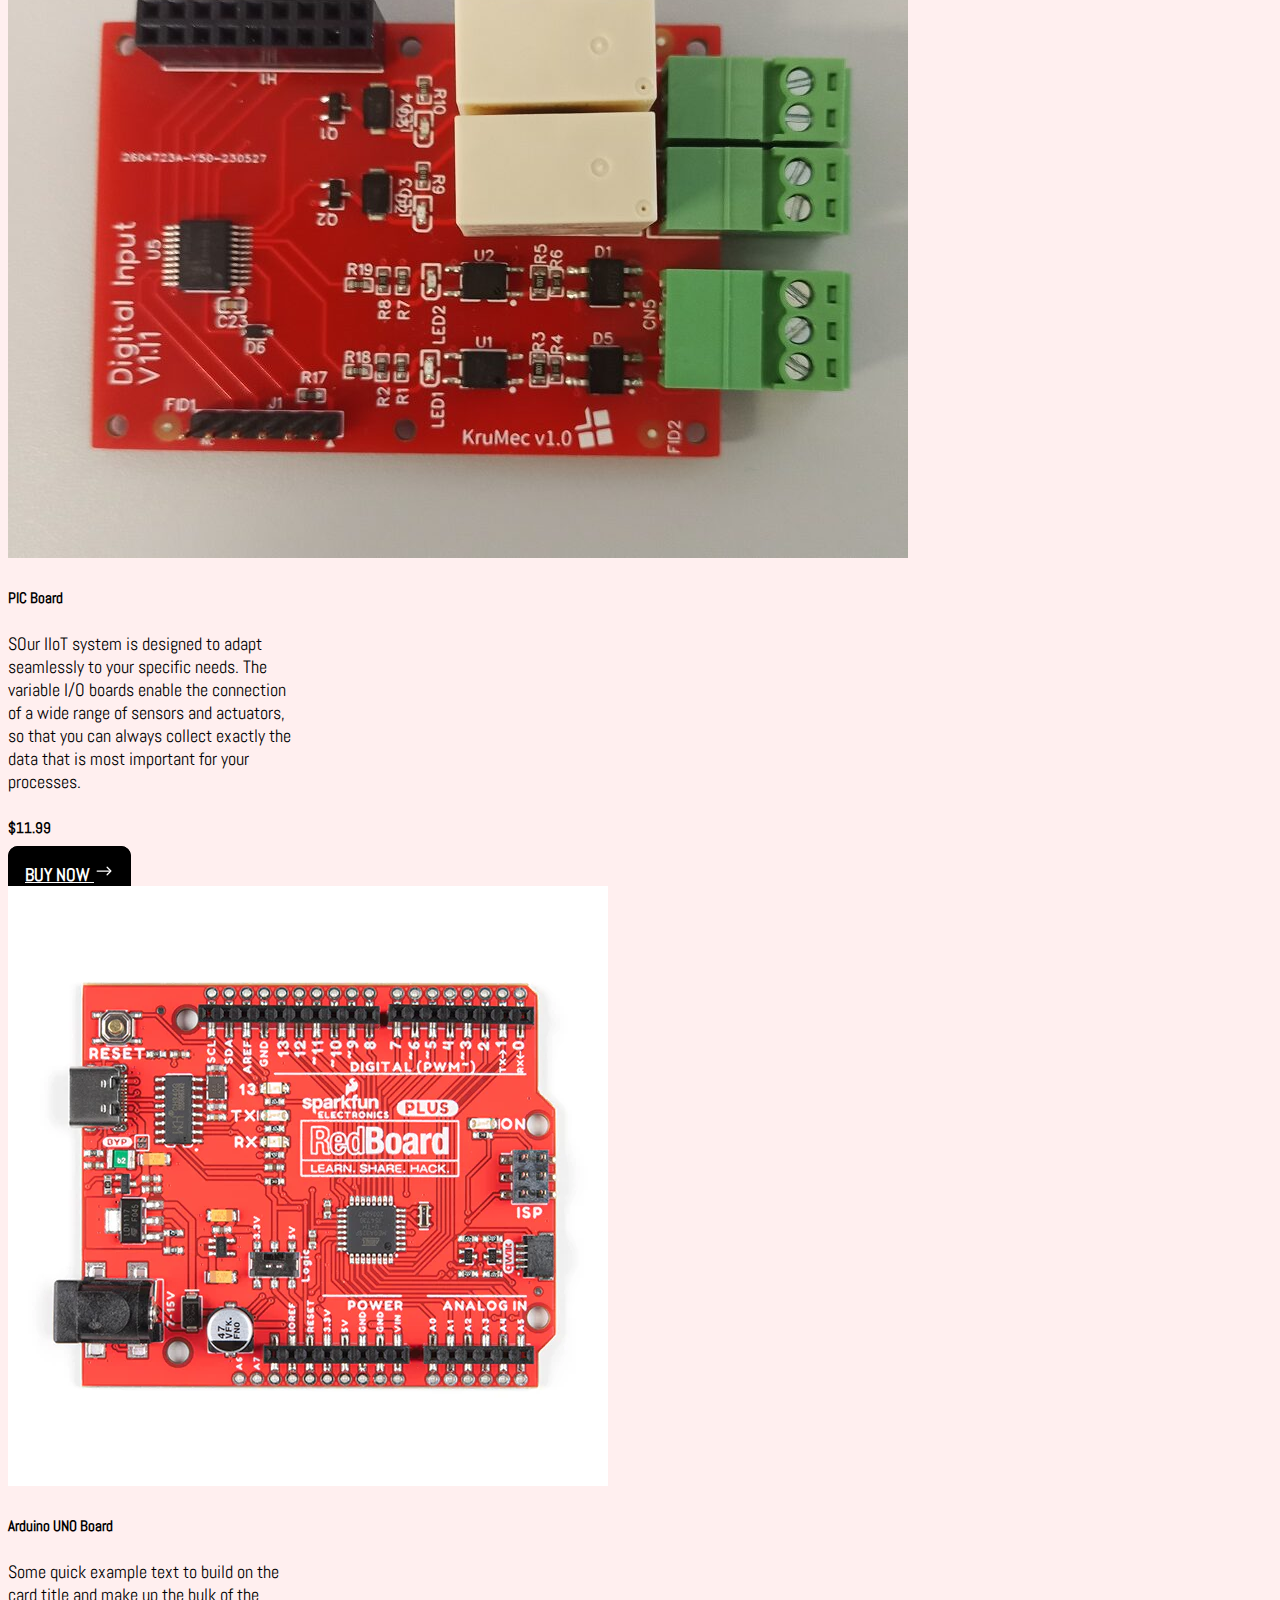
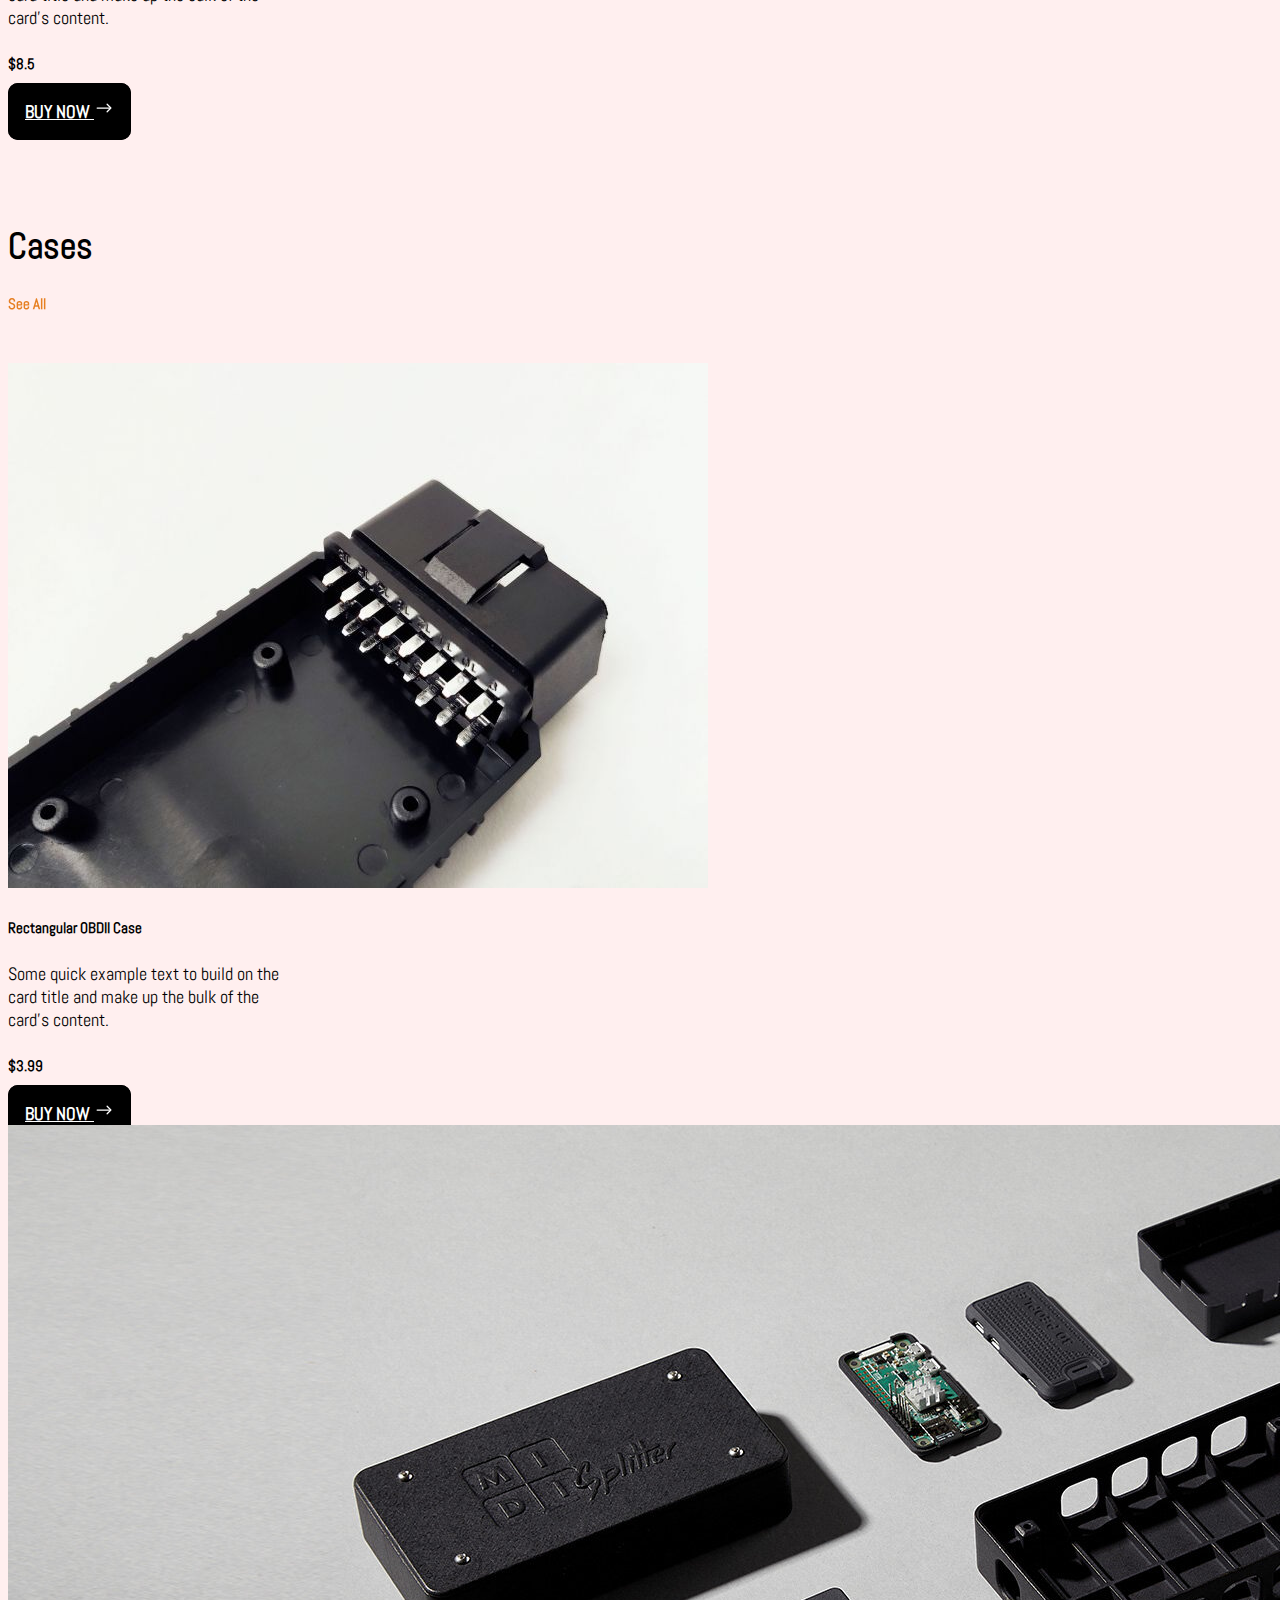
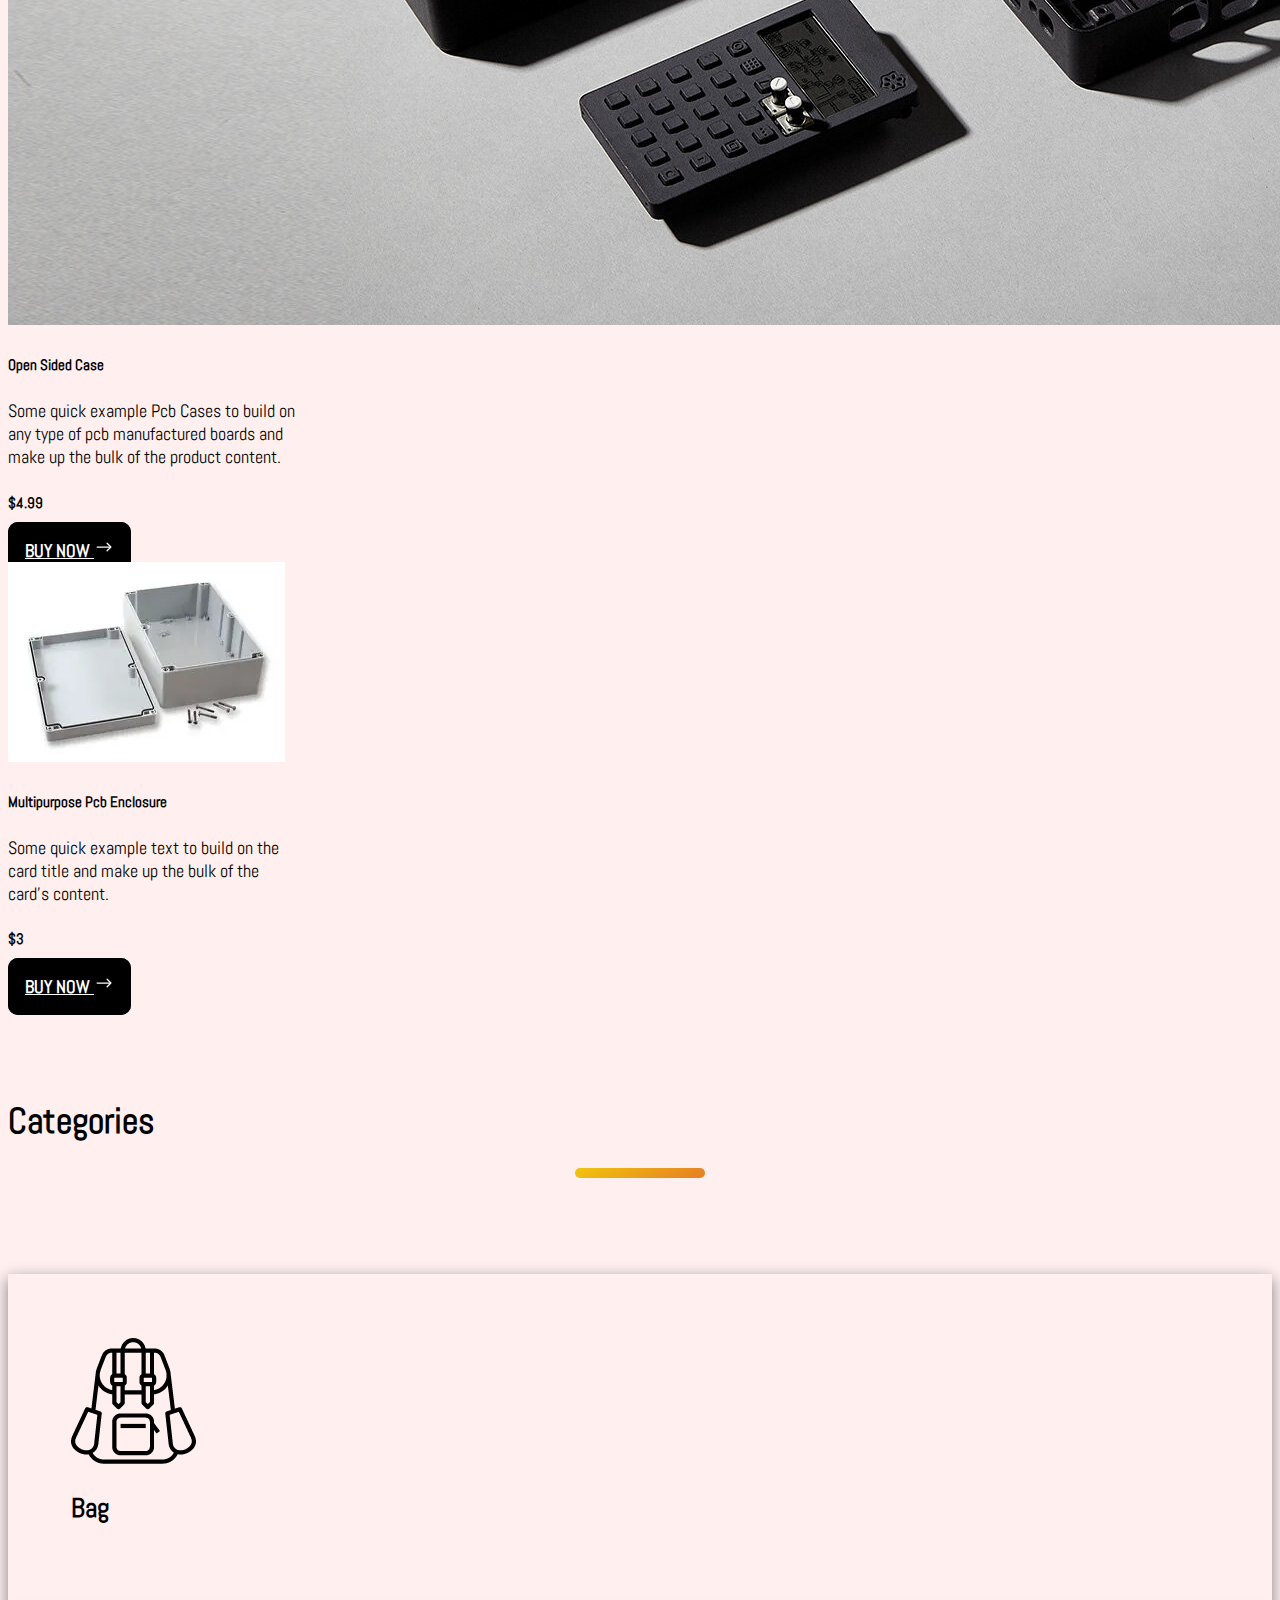
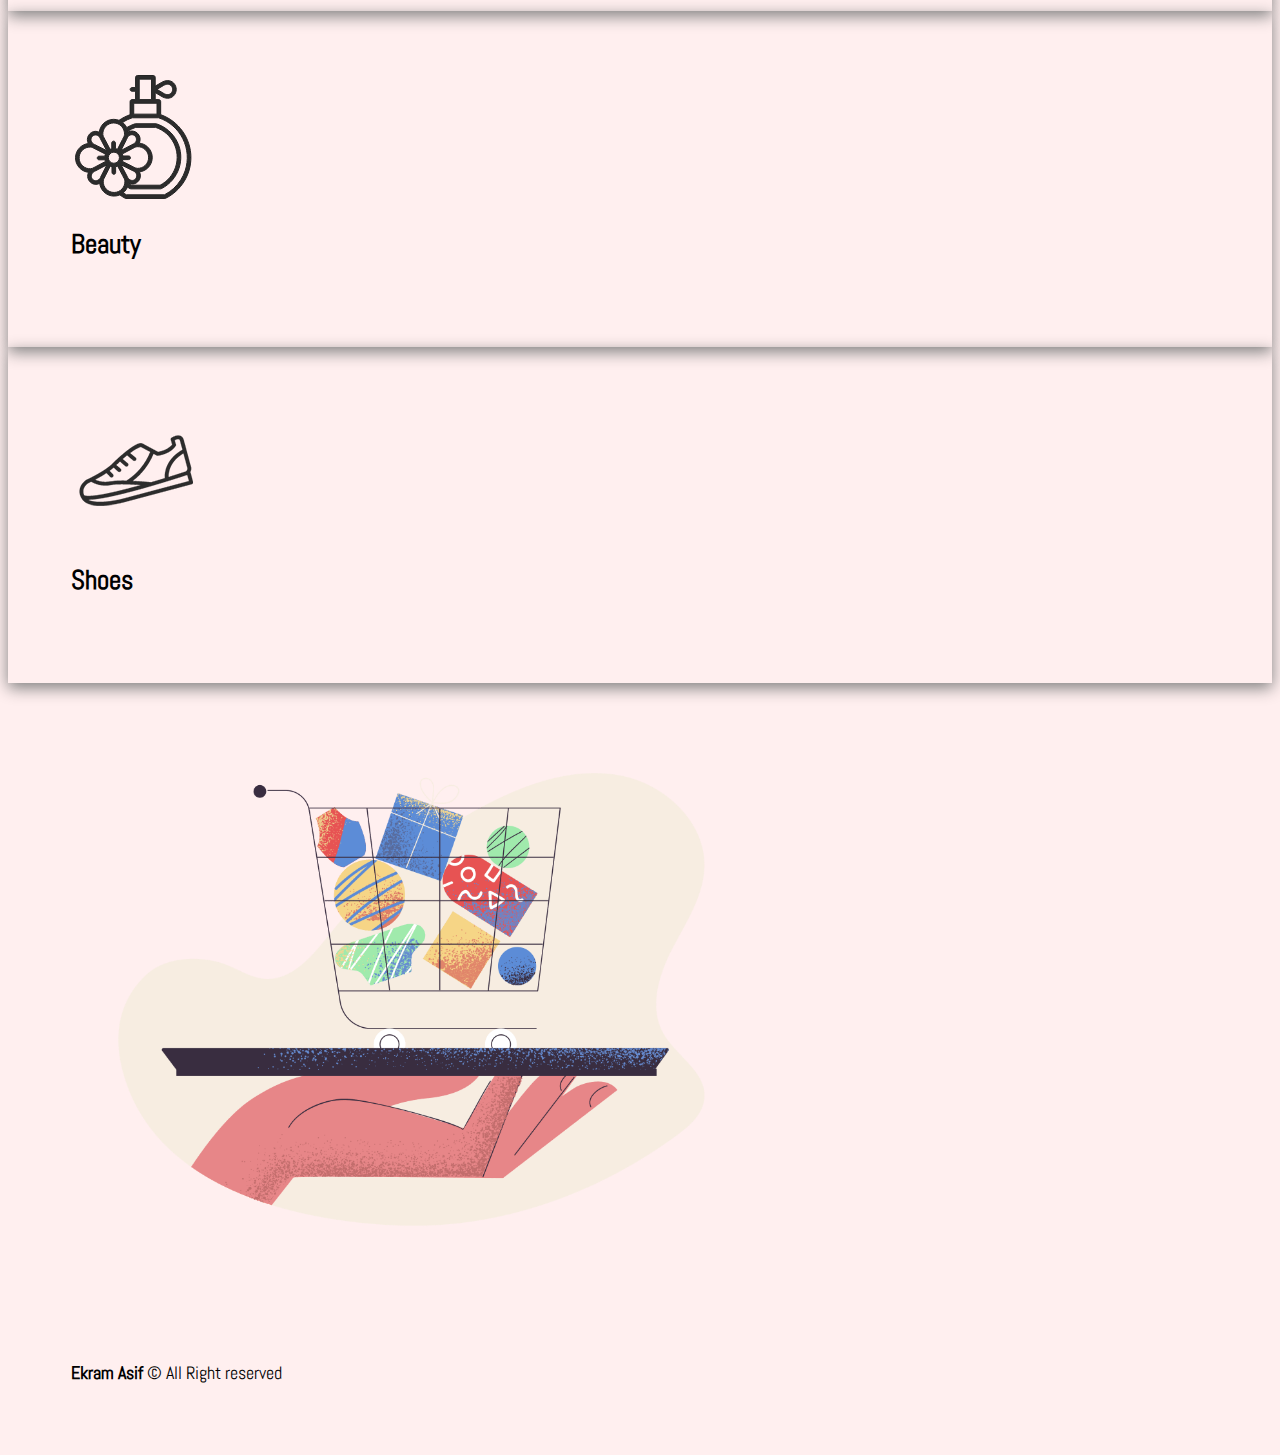
==== commit 57d05244: "Update index.html" ====
--- a/index.html
+++ b/index.html
@@ -266,10 +266,10 @@
                         <div class="card text-center" style="width: 18rem;border:none;">
                             <img src="images/laptop/product-3.png" class="card-img-top" alt="...">
                             <div class="card-body">
-                                <h5 class="card-title"><b>Xaiomi Mi Note Book pro</b></h5>
+                                <h5 class="card-title"><b>Multipurpose Pcb Enclosure</b></h5>
                                 <p class="card-text">Some quick example text to build on the card title and make up the
                                     bulk of the card's content.</p>
-                                <h5><b>$999</b></h5>
+                                <h5><b>$3</b></h5>
                                 <a href="#" class="btn laptop-btn">BUY NOW
                                     <svg width="1em" height="1em" viewBox="0 0 16 16" class="bi bi-arrow-right"
                                         fill="currentColor" xmlns="http://www.w3.org/2000/svg">
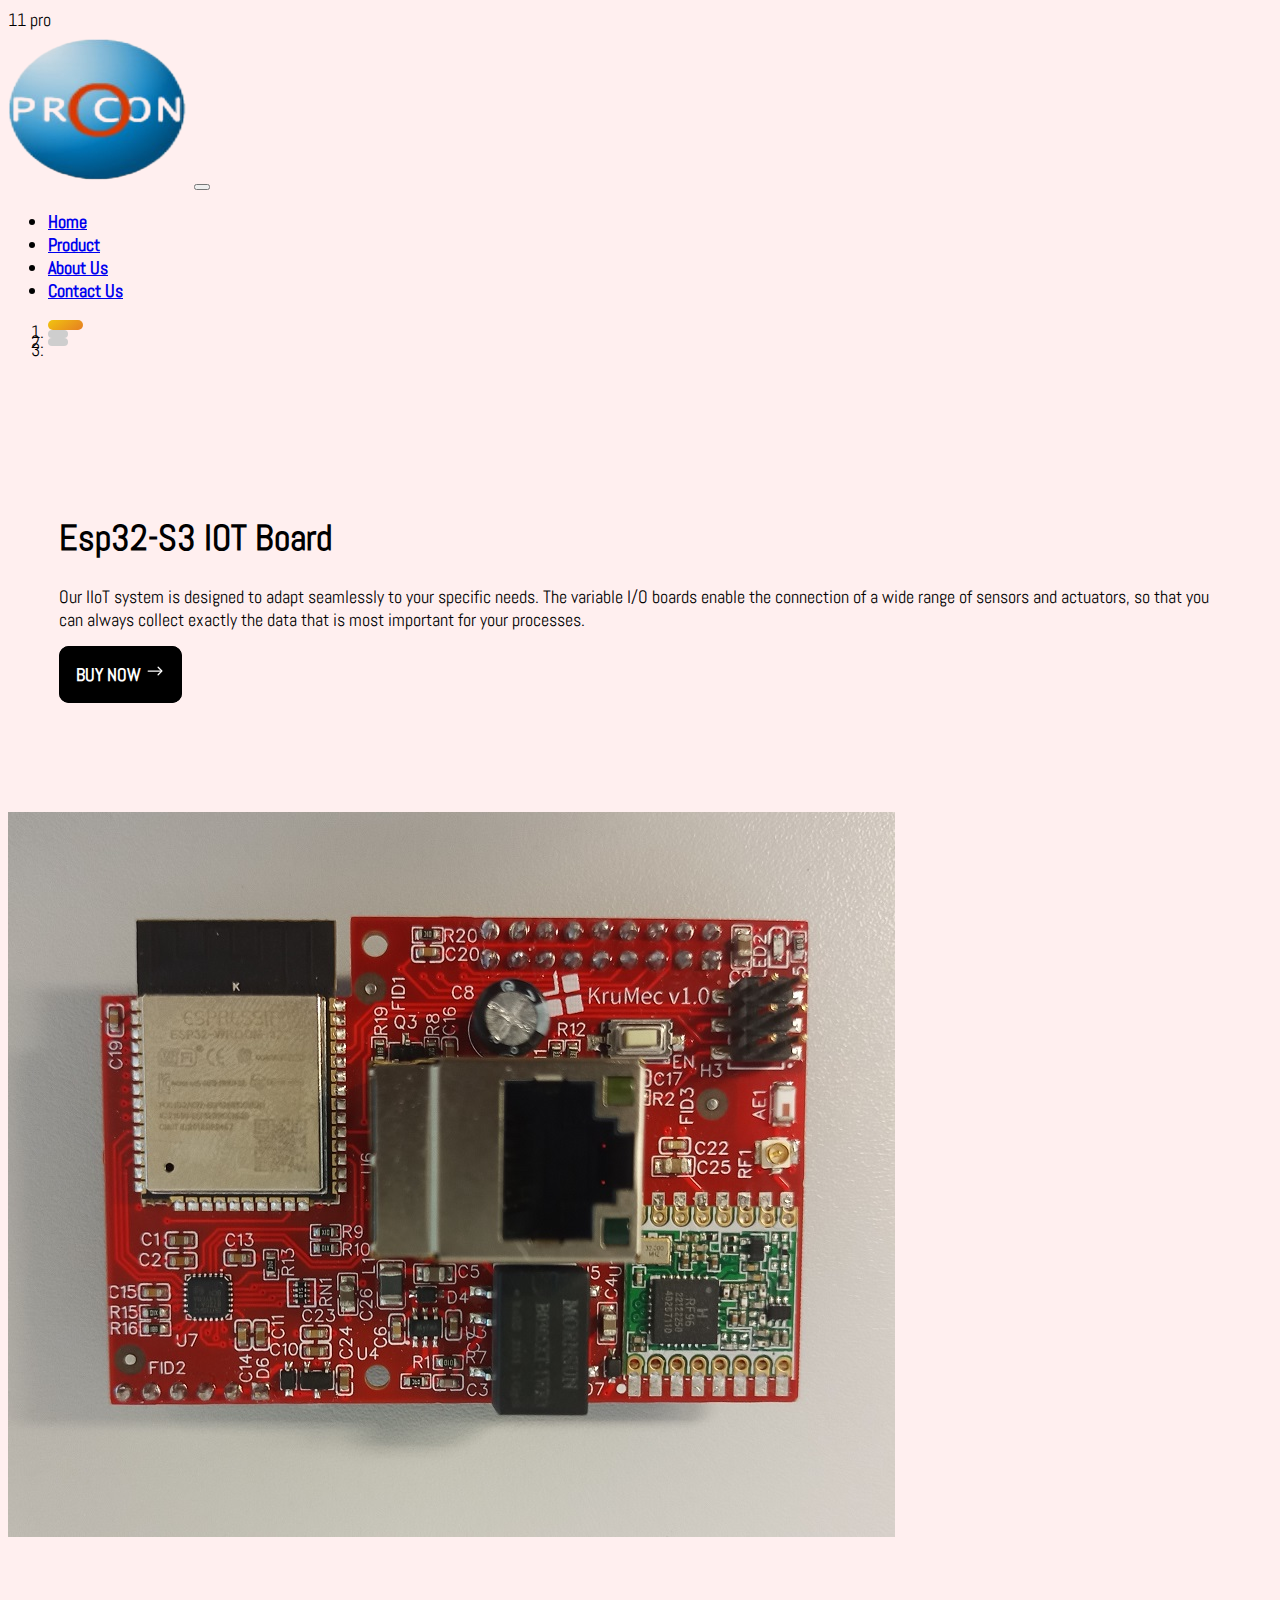
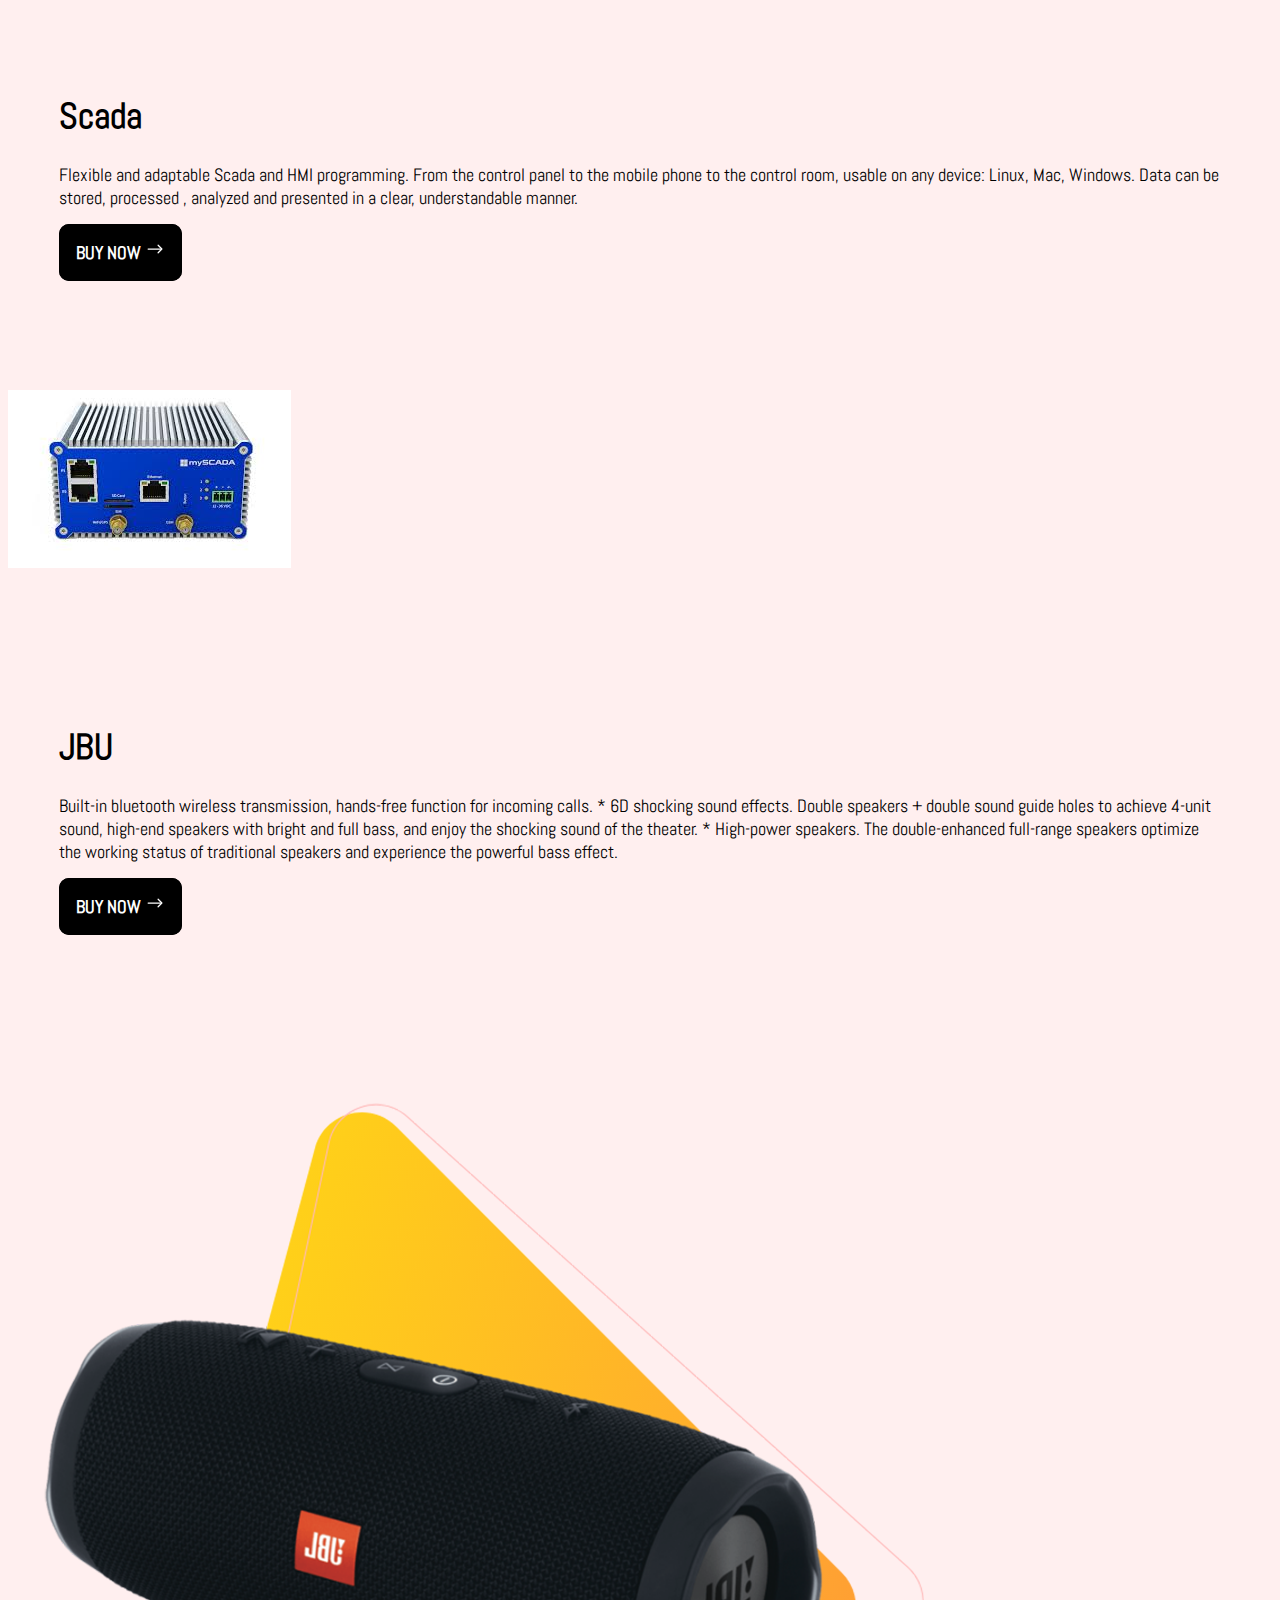
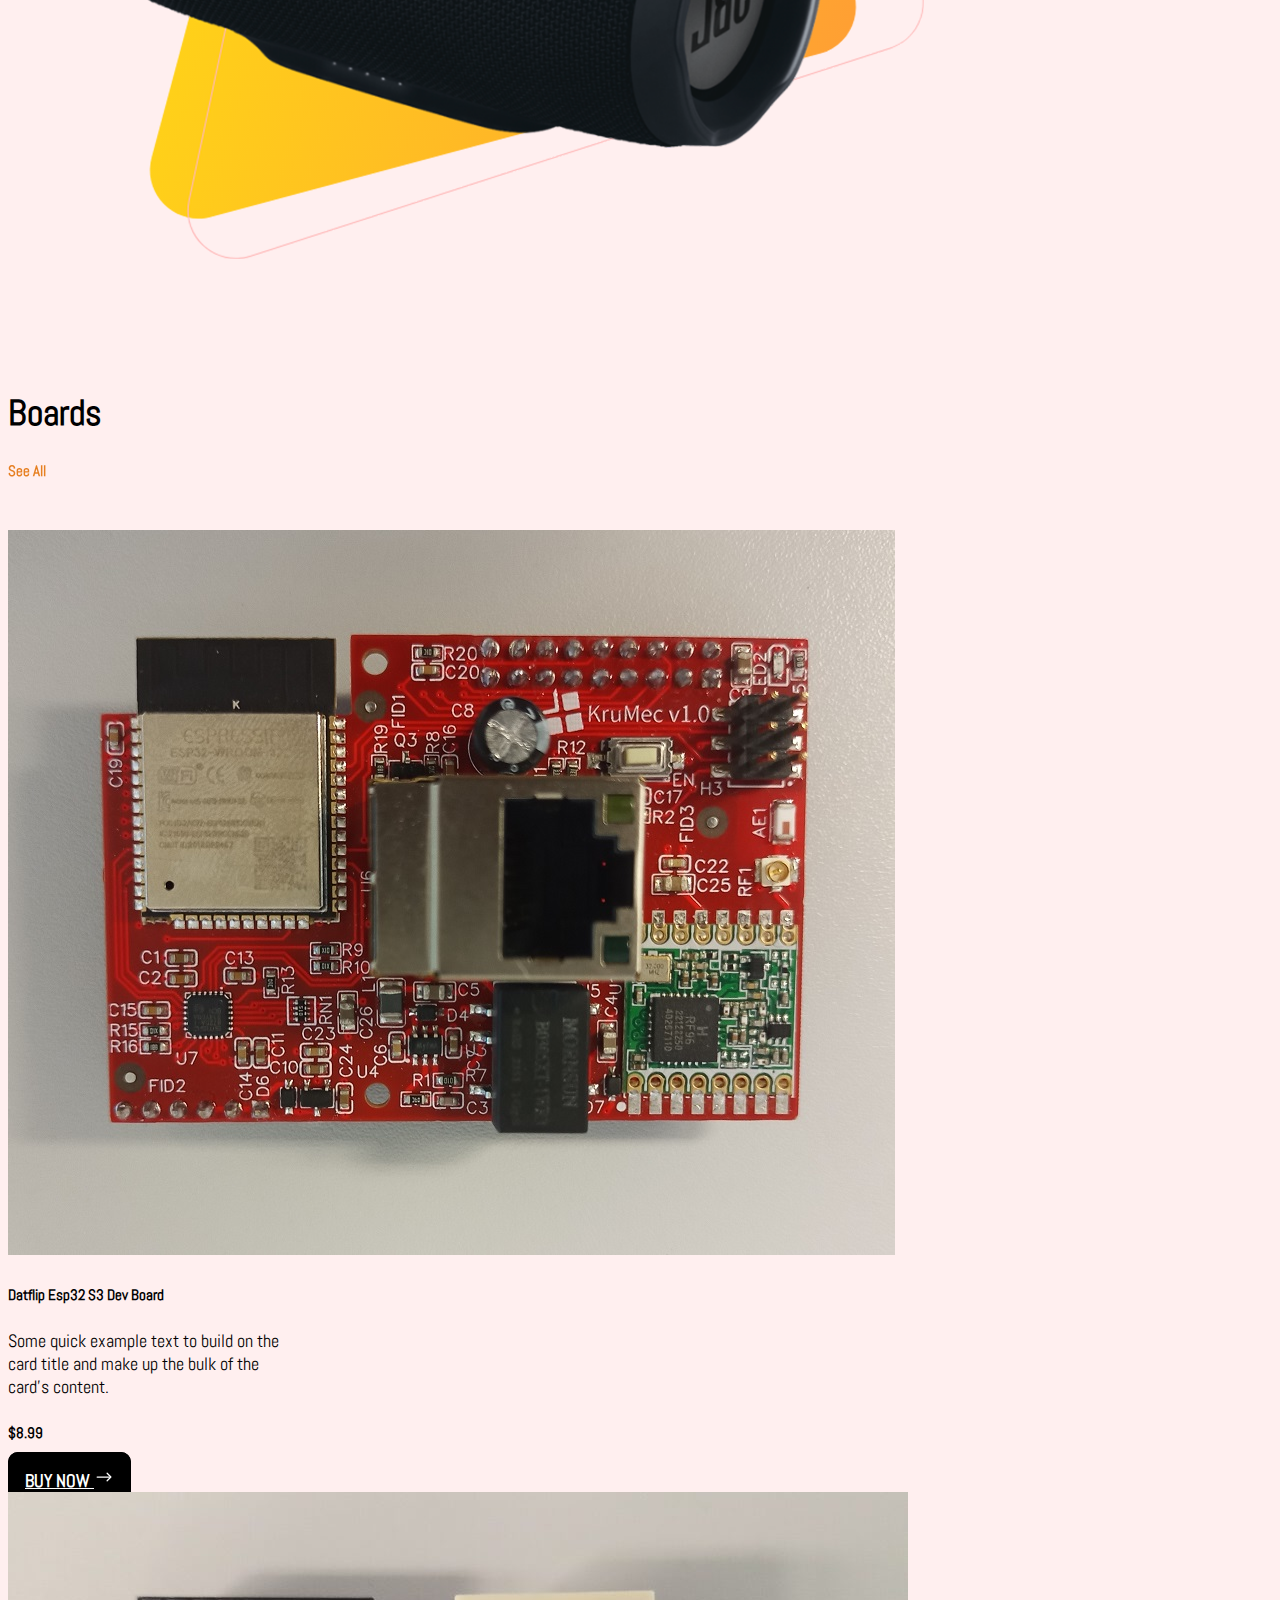
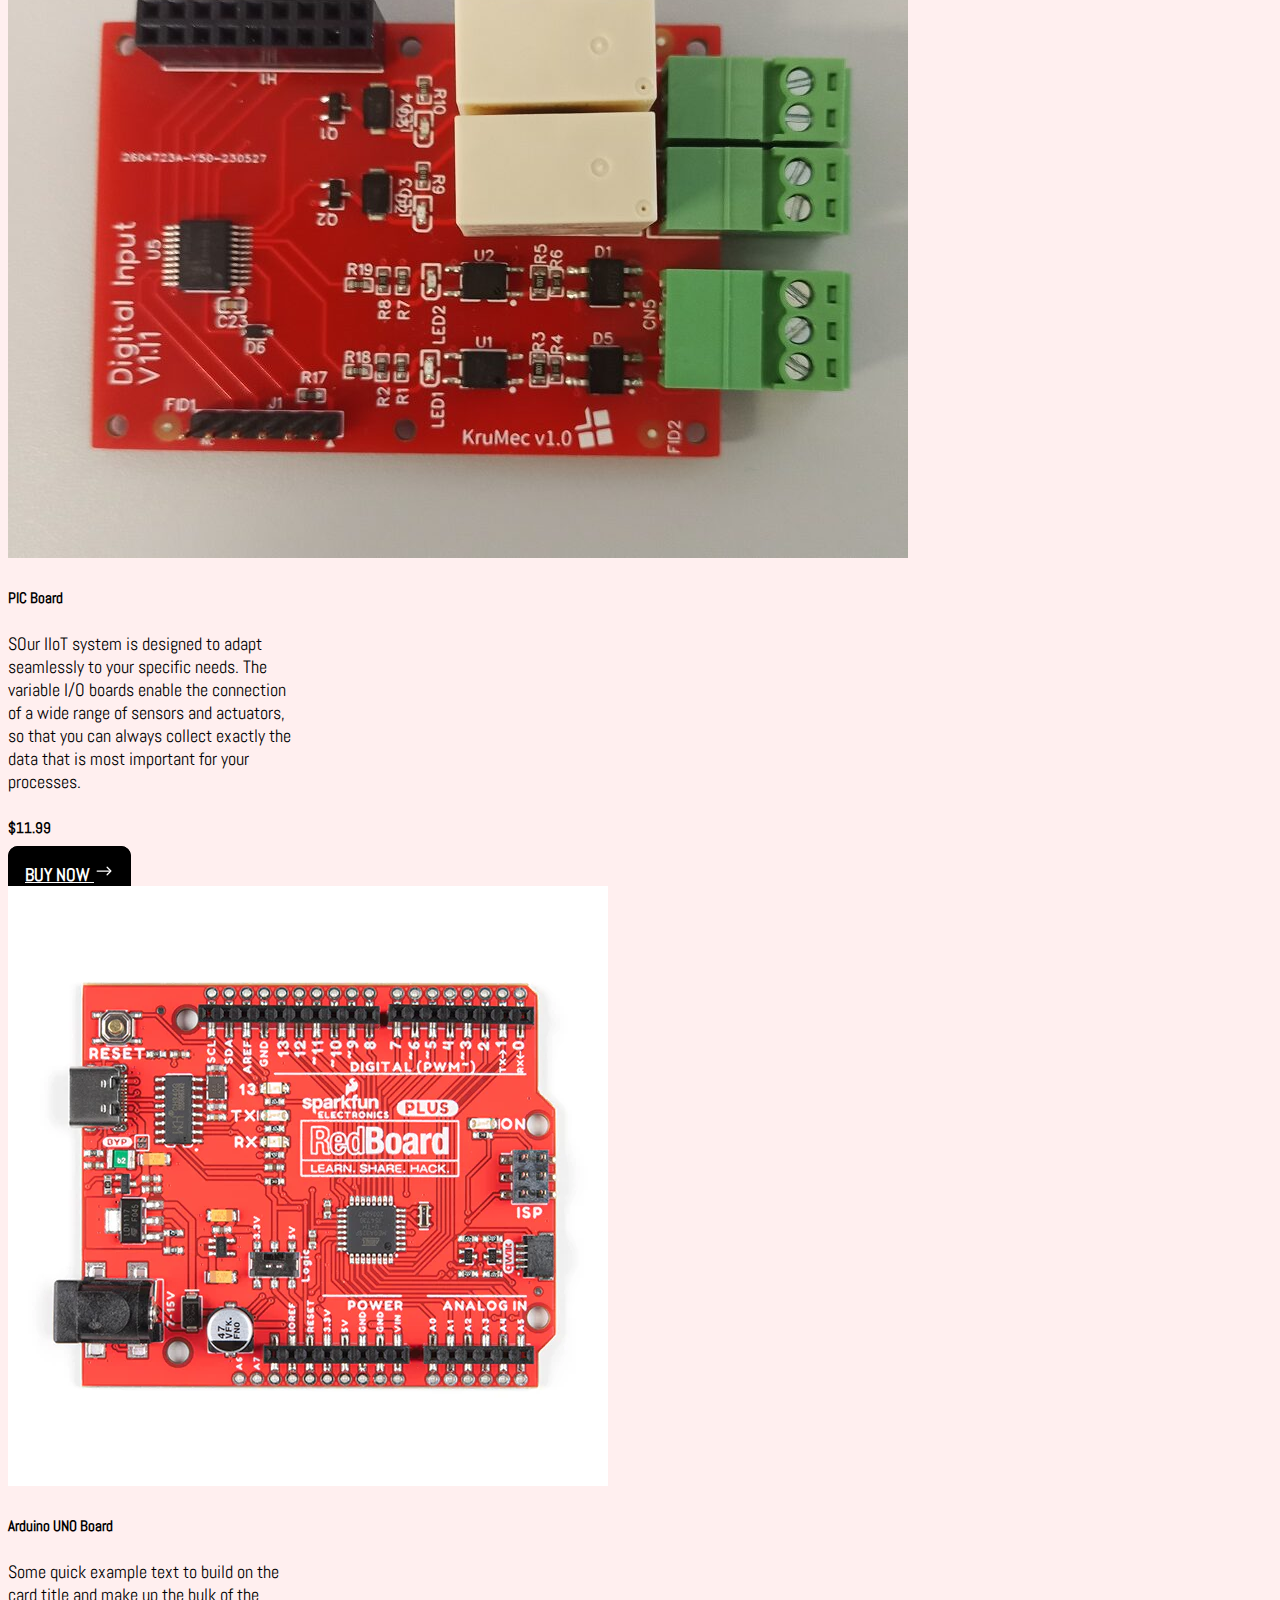
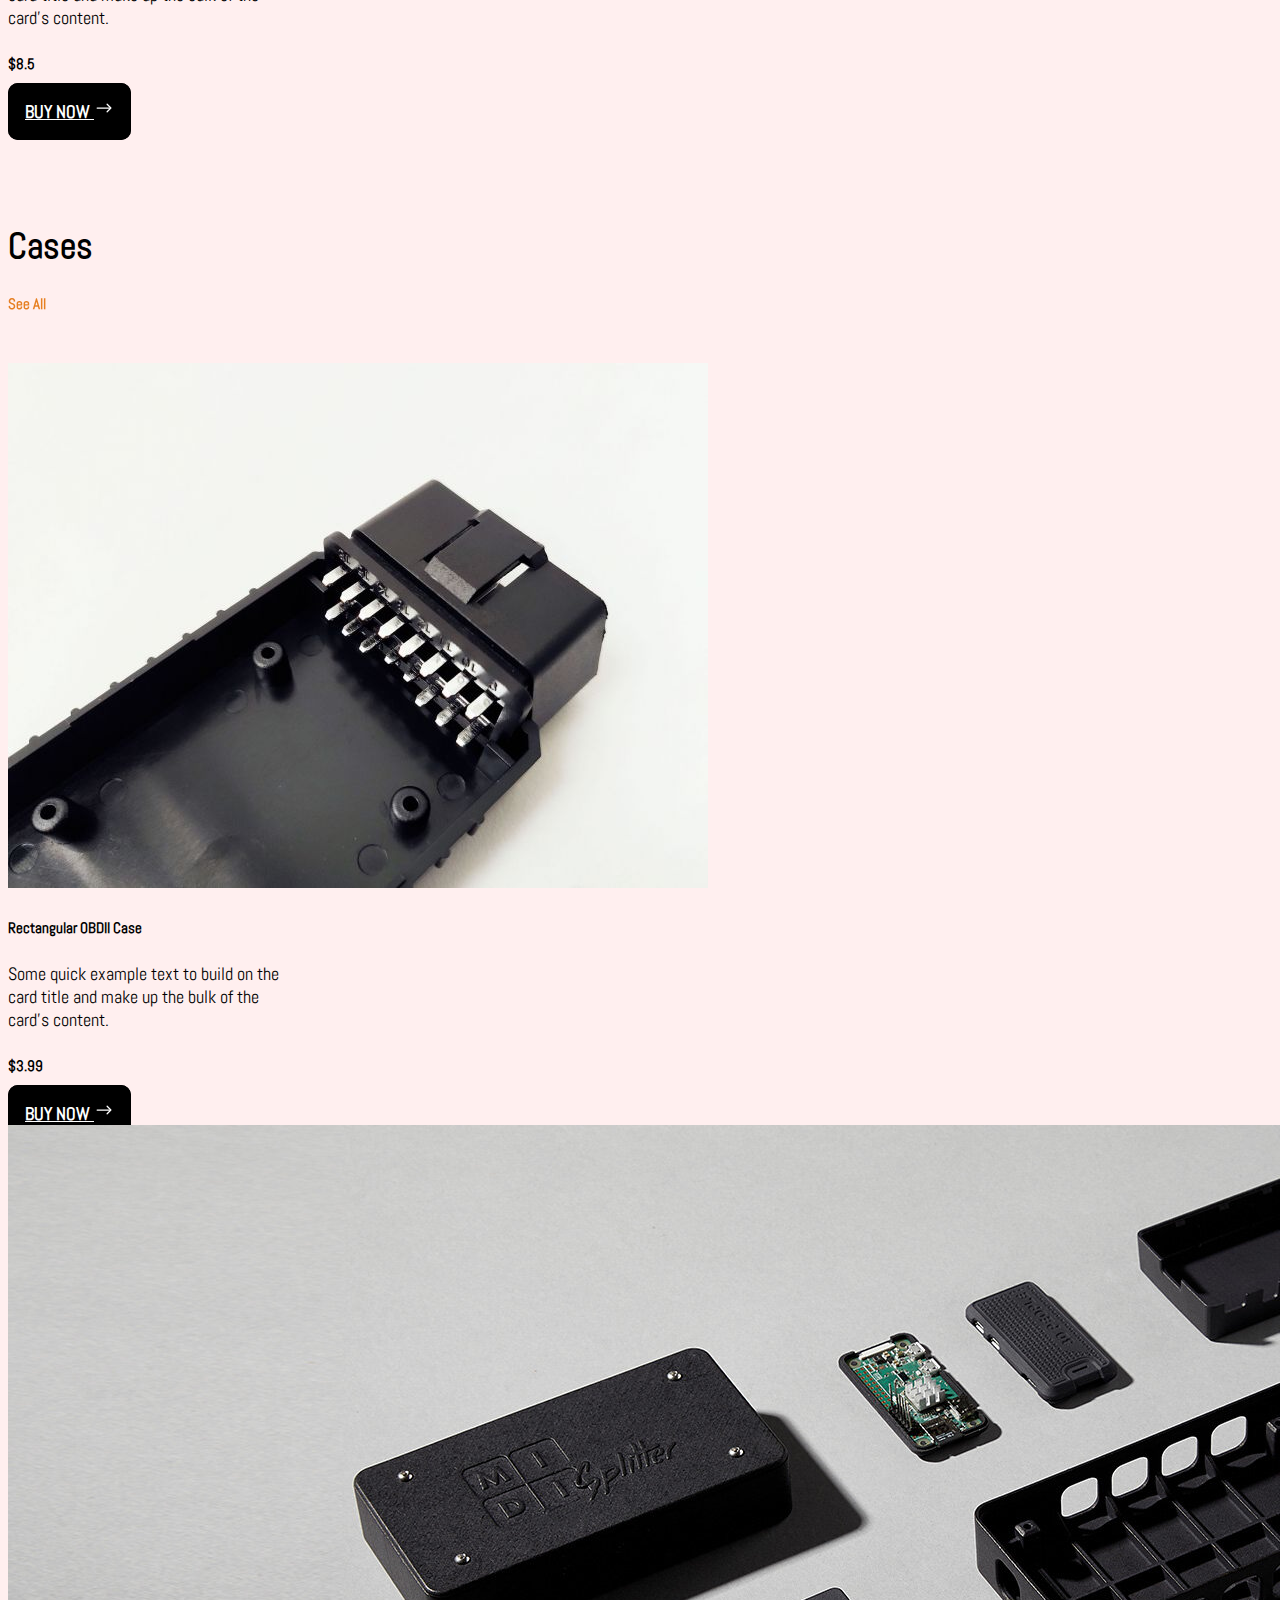
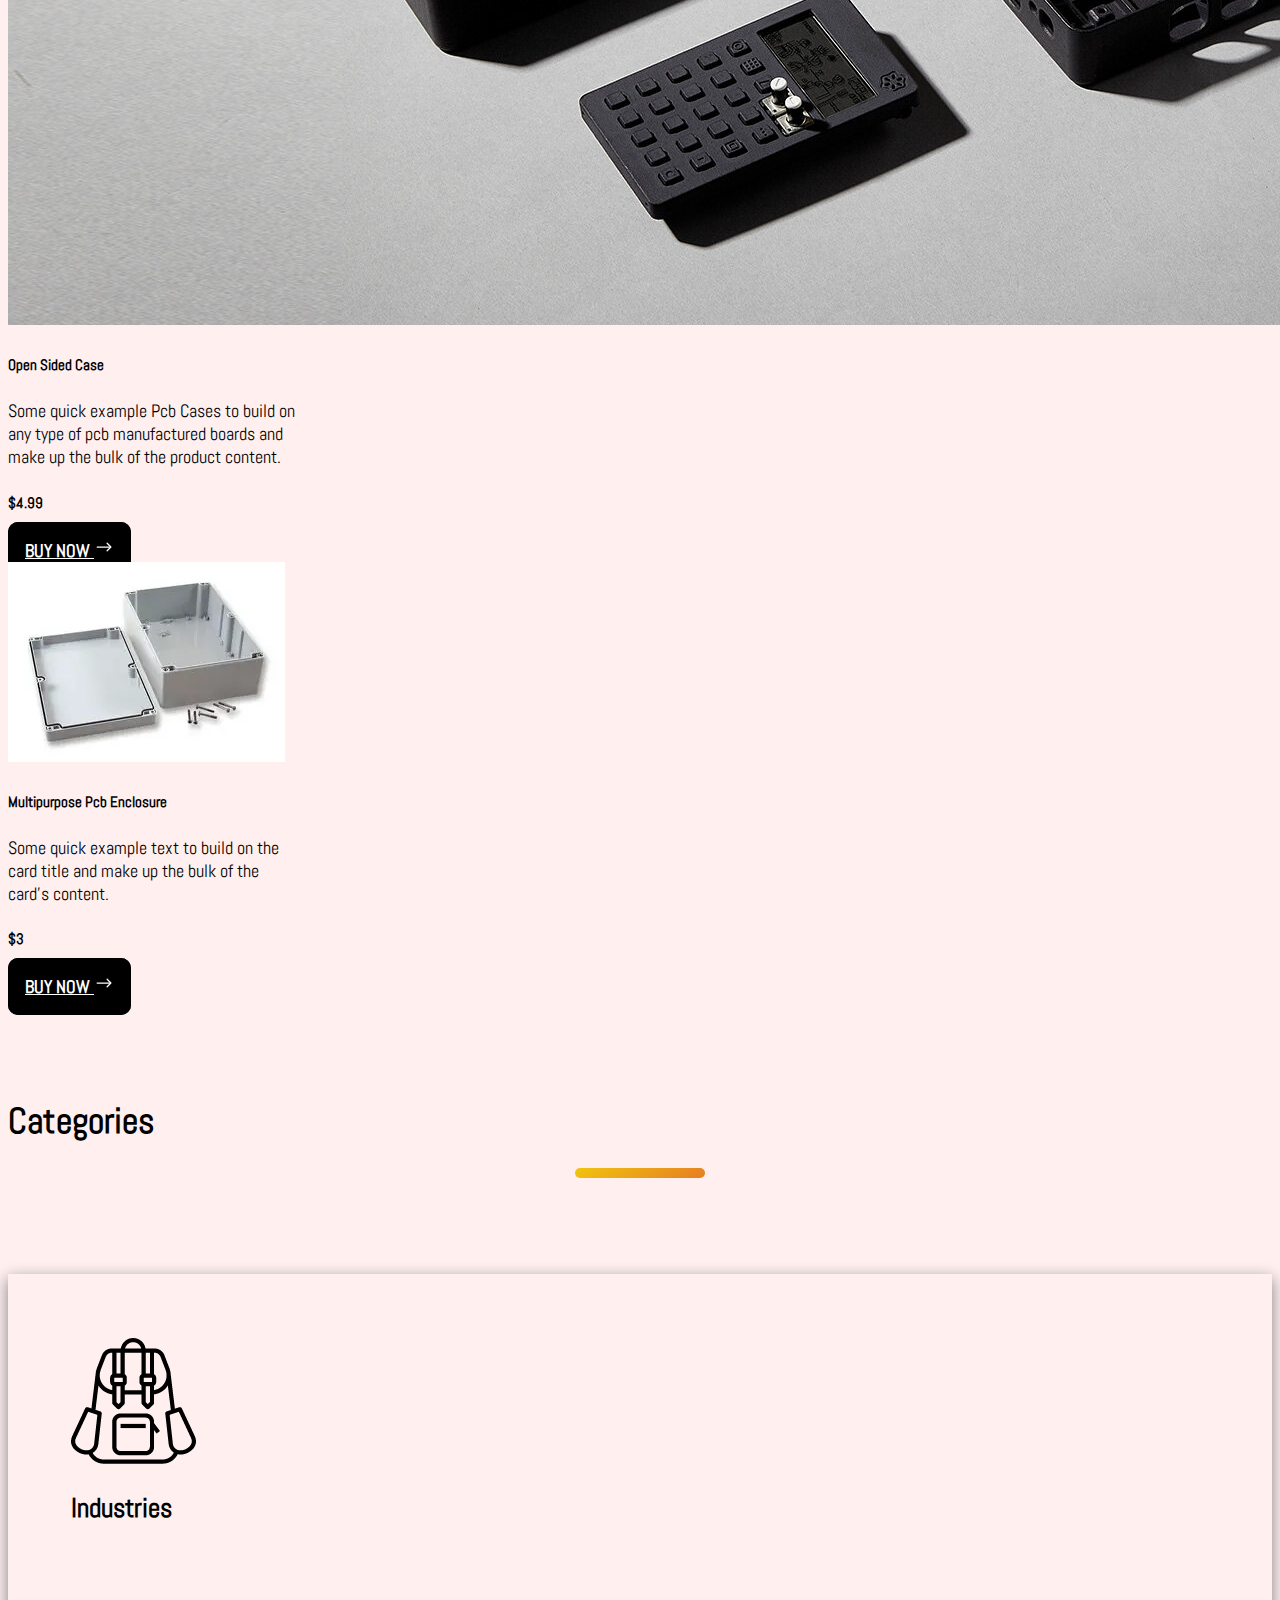
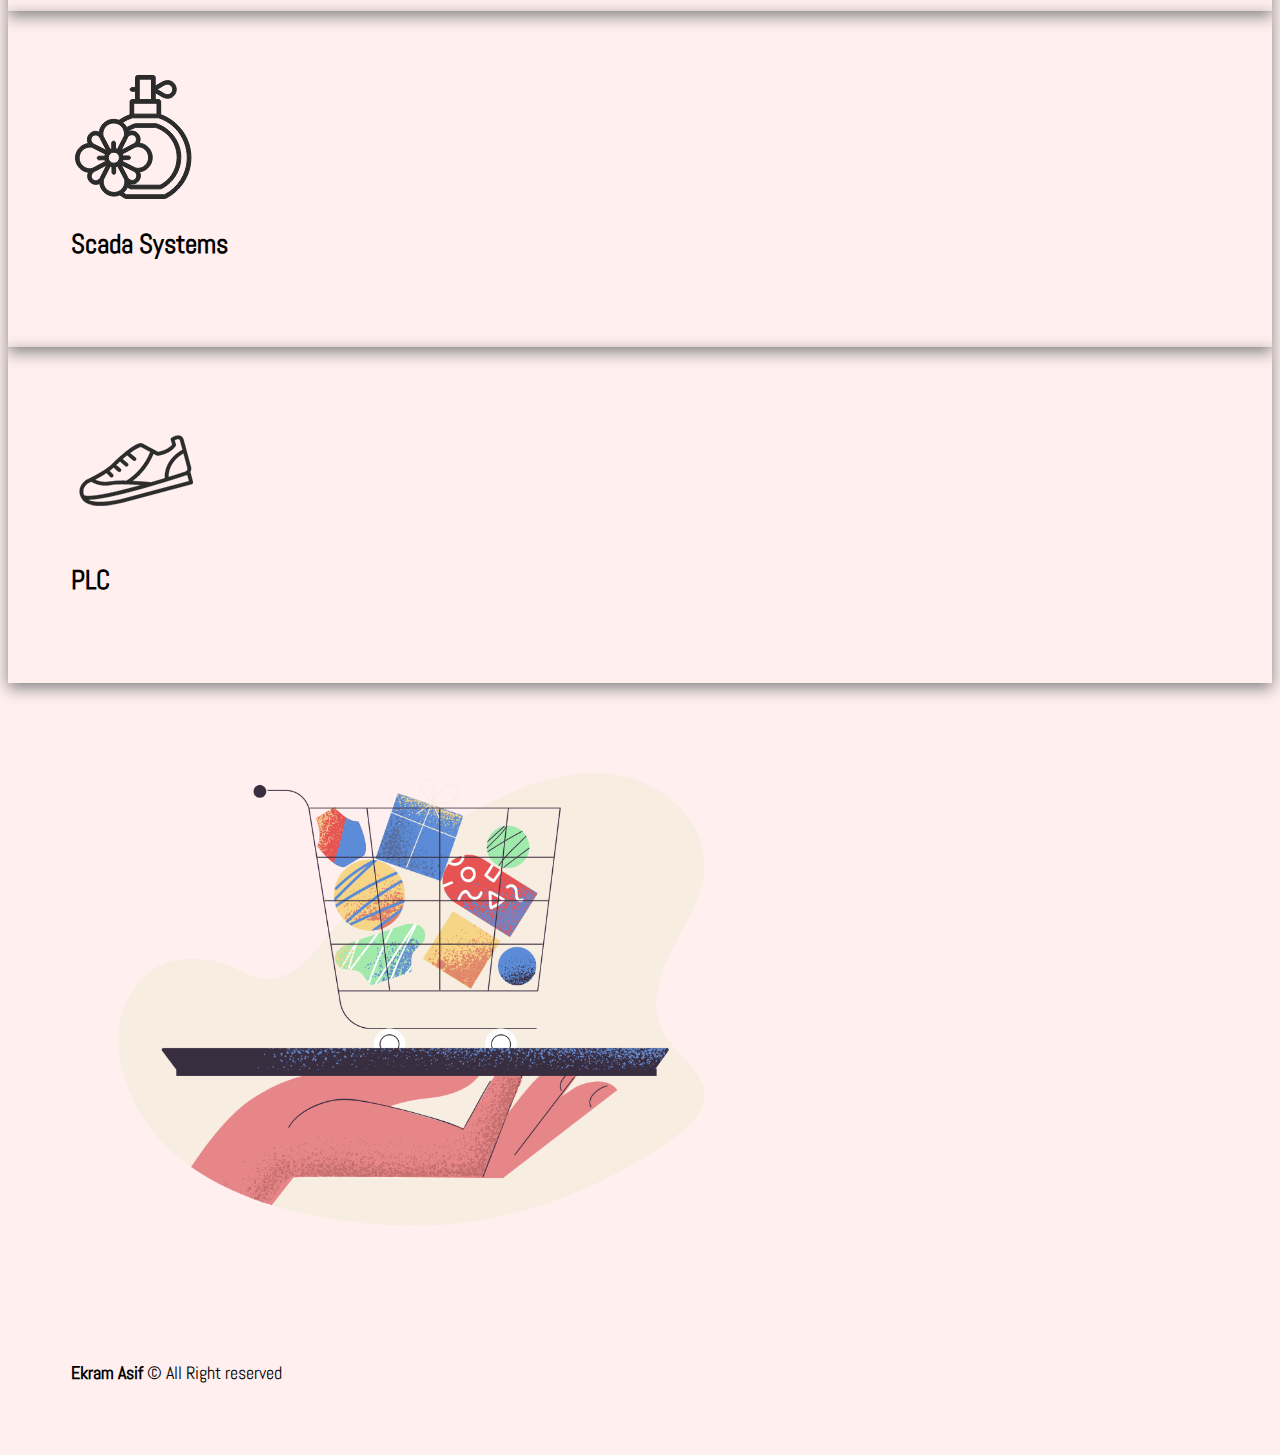
==== commit e7a11855: "Update index.html" ====
--- a/index.html
+++ b/index.html
@@ -302,17 +302,17 @@
                     <div class="col-md-3 mt-5 mb-5">
                         <div class="categories-card">
                             <img src="images/Categories/bag.png" alt="" class="img-fluid">
-                            <h2>Bag</h2>
+                            <h2>Industries</h2>
                         </div>
                     </div>
                     <div class="col-md-3">
                         <div class="categories-card mb-5">
                             <img src="images/Categories/perfume.png" alt="" class="img-fluid">
-                            <h2>Beauty</h2>
+                            <h2>Scada Systems</h2>
                         </div>
                         <div class="categories-card mb-5">
                             <img src="images/Categories/shoe.png" alt="" class="img-fluid">
-                            <h2>Shoes</h2>
+                            <h2>PLC</h2>
                         </div>
                     </div>
                     <br>
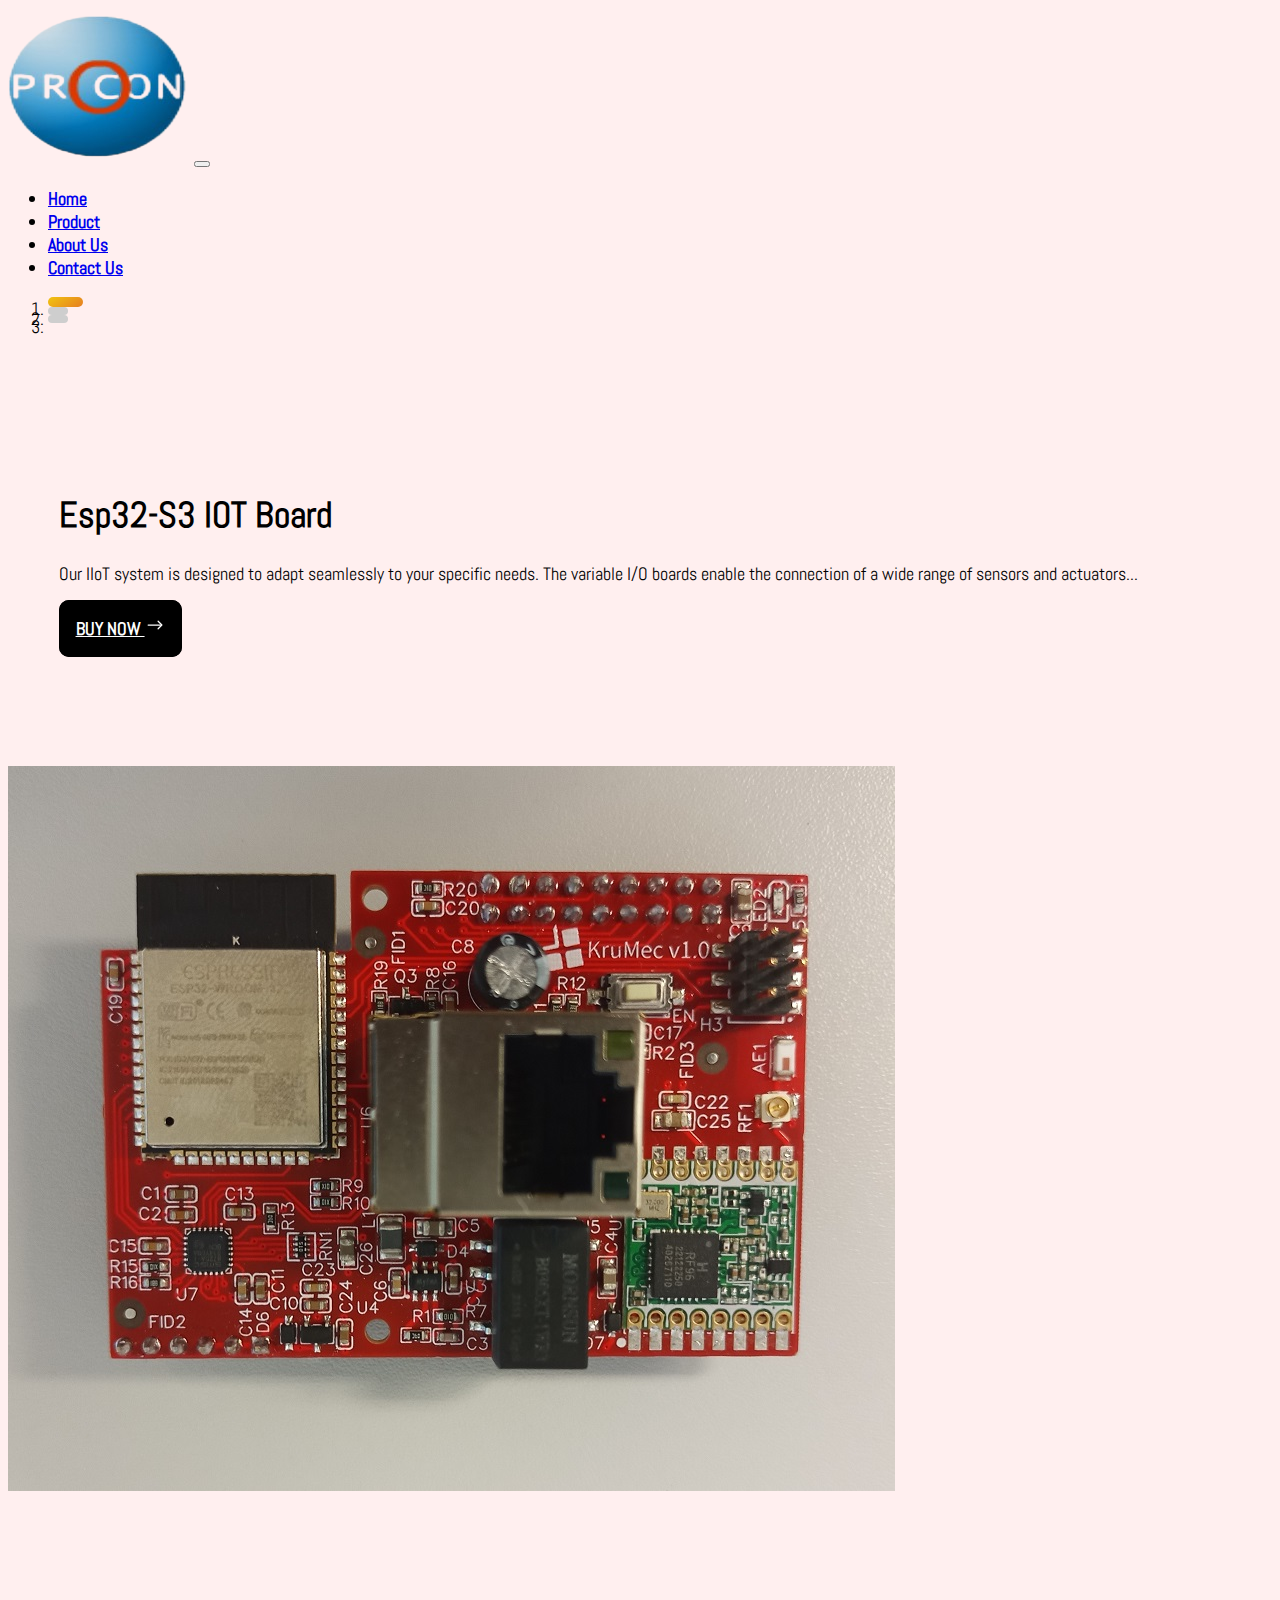
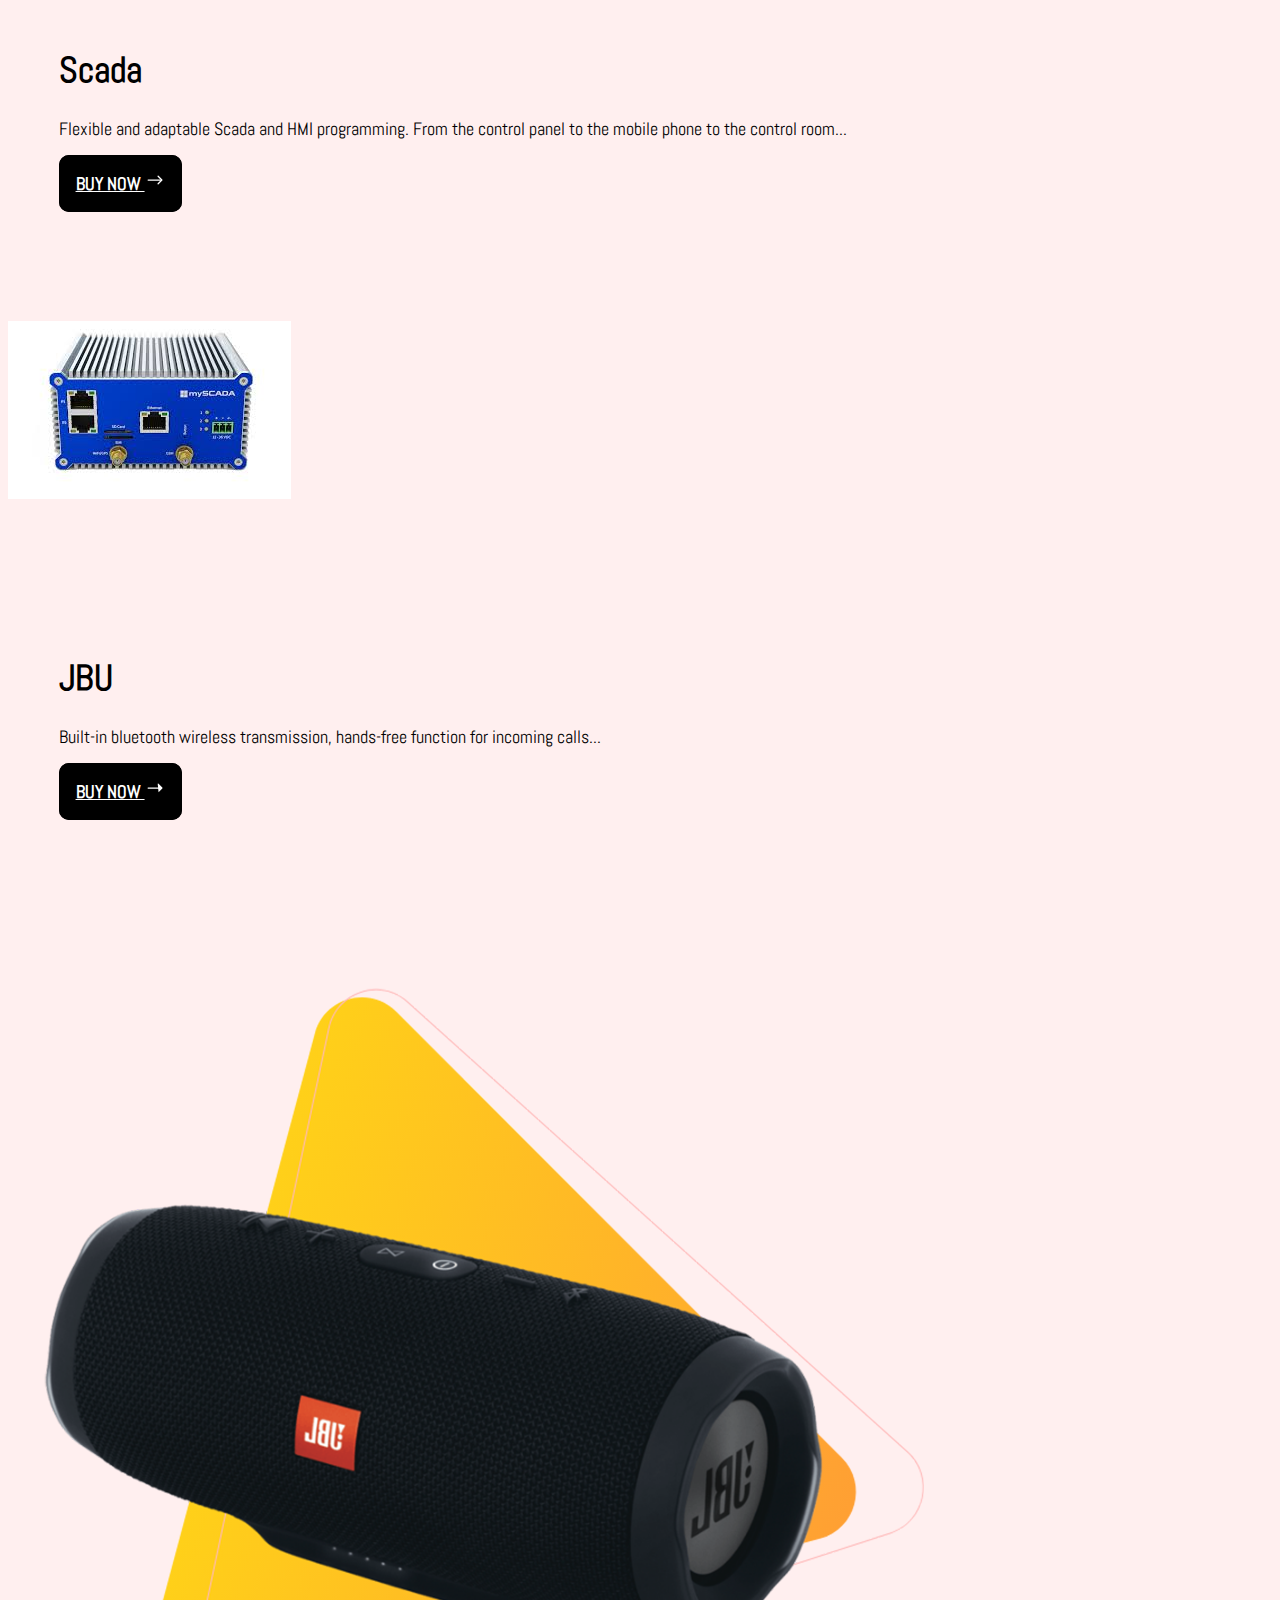
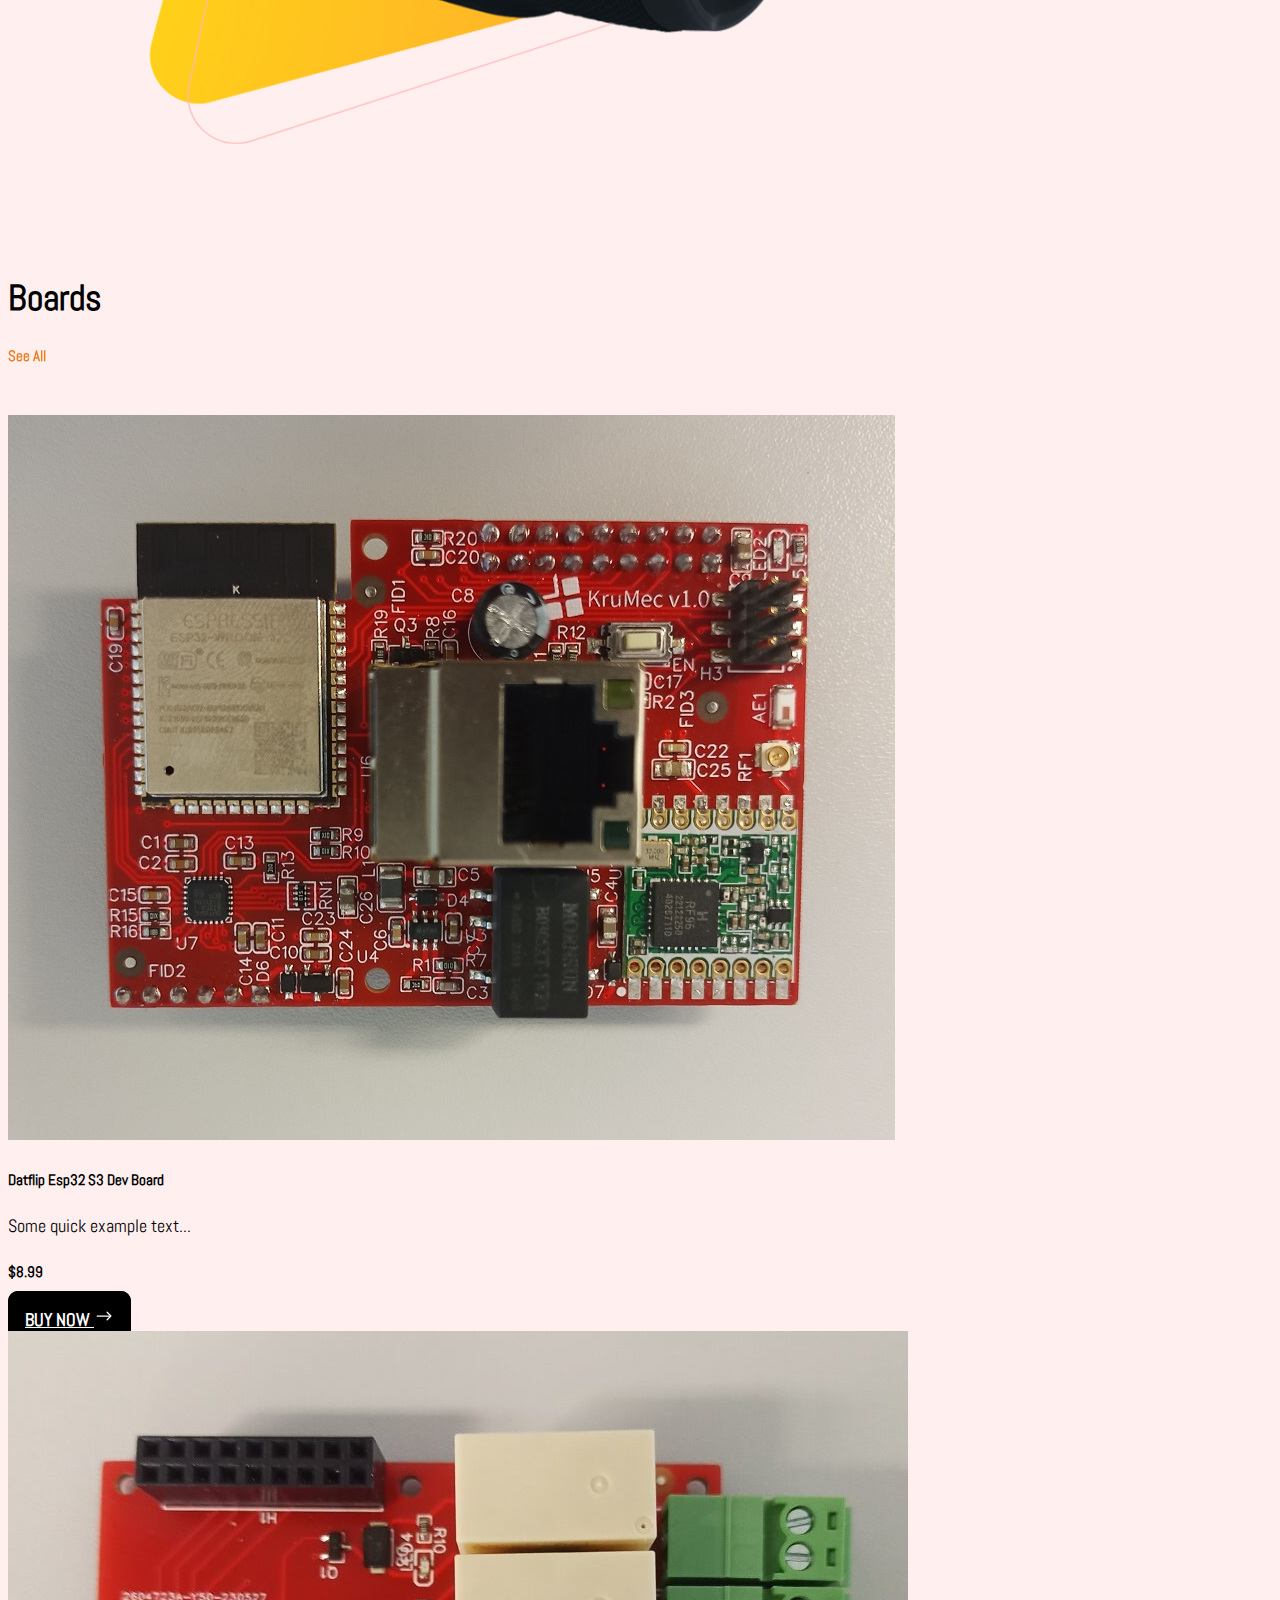
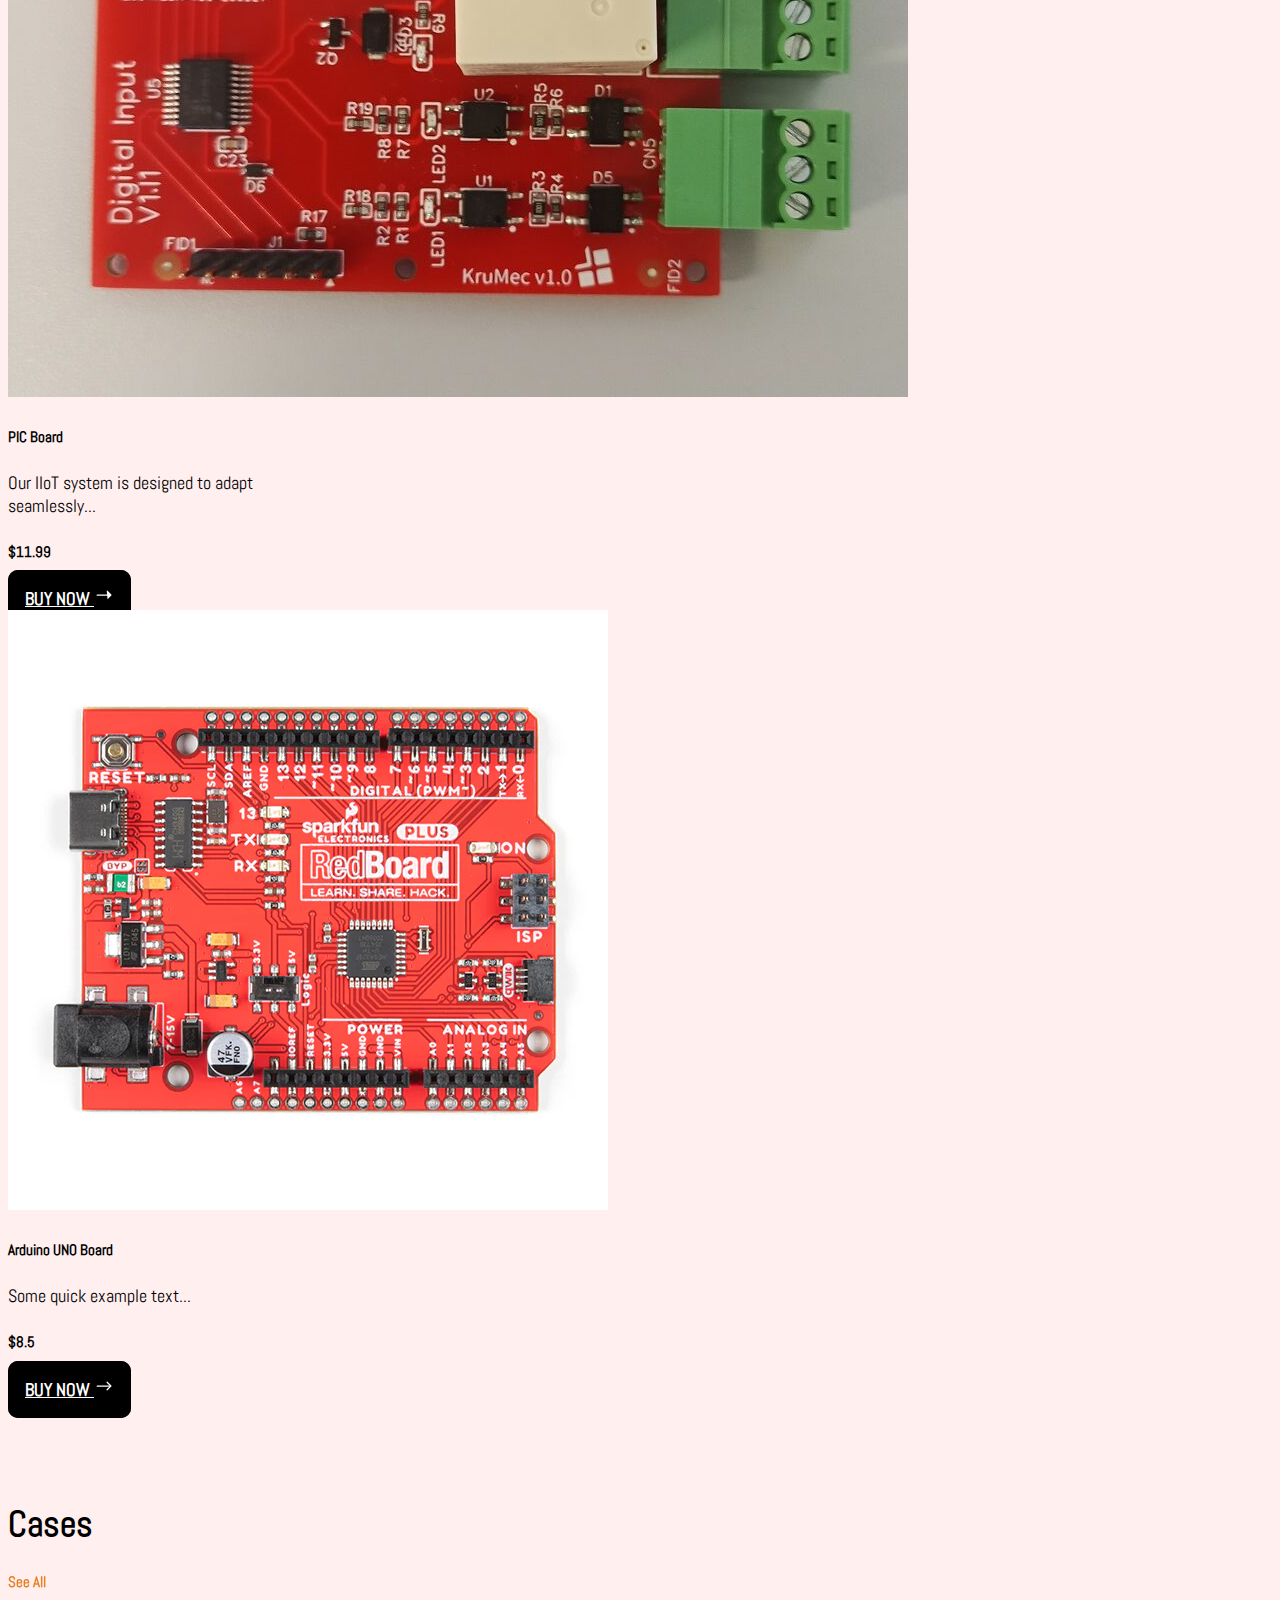
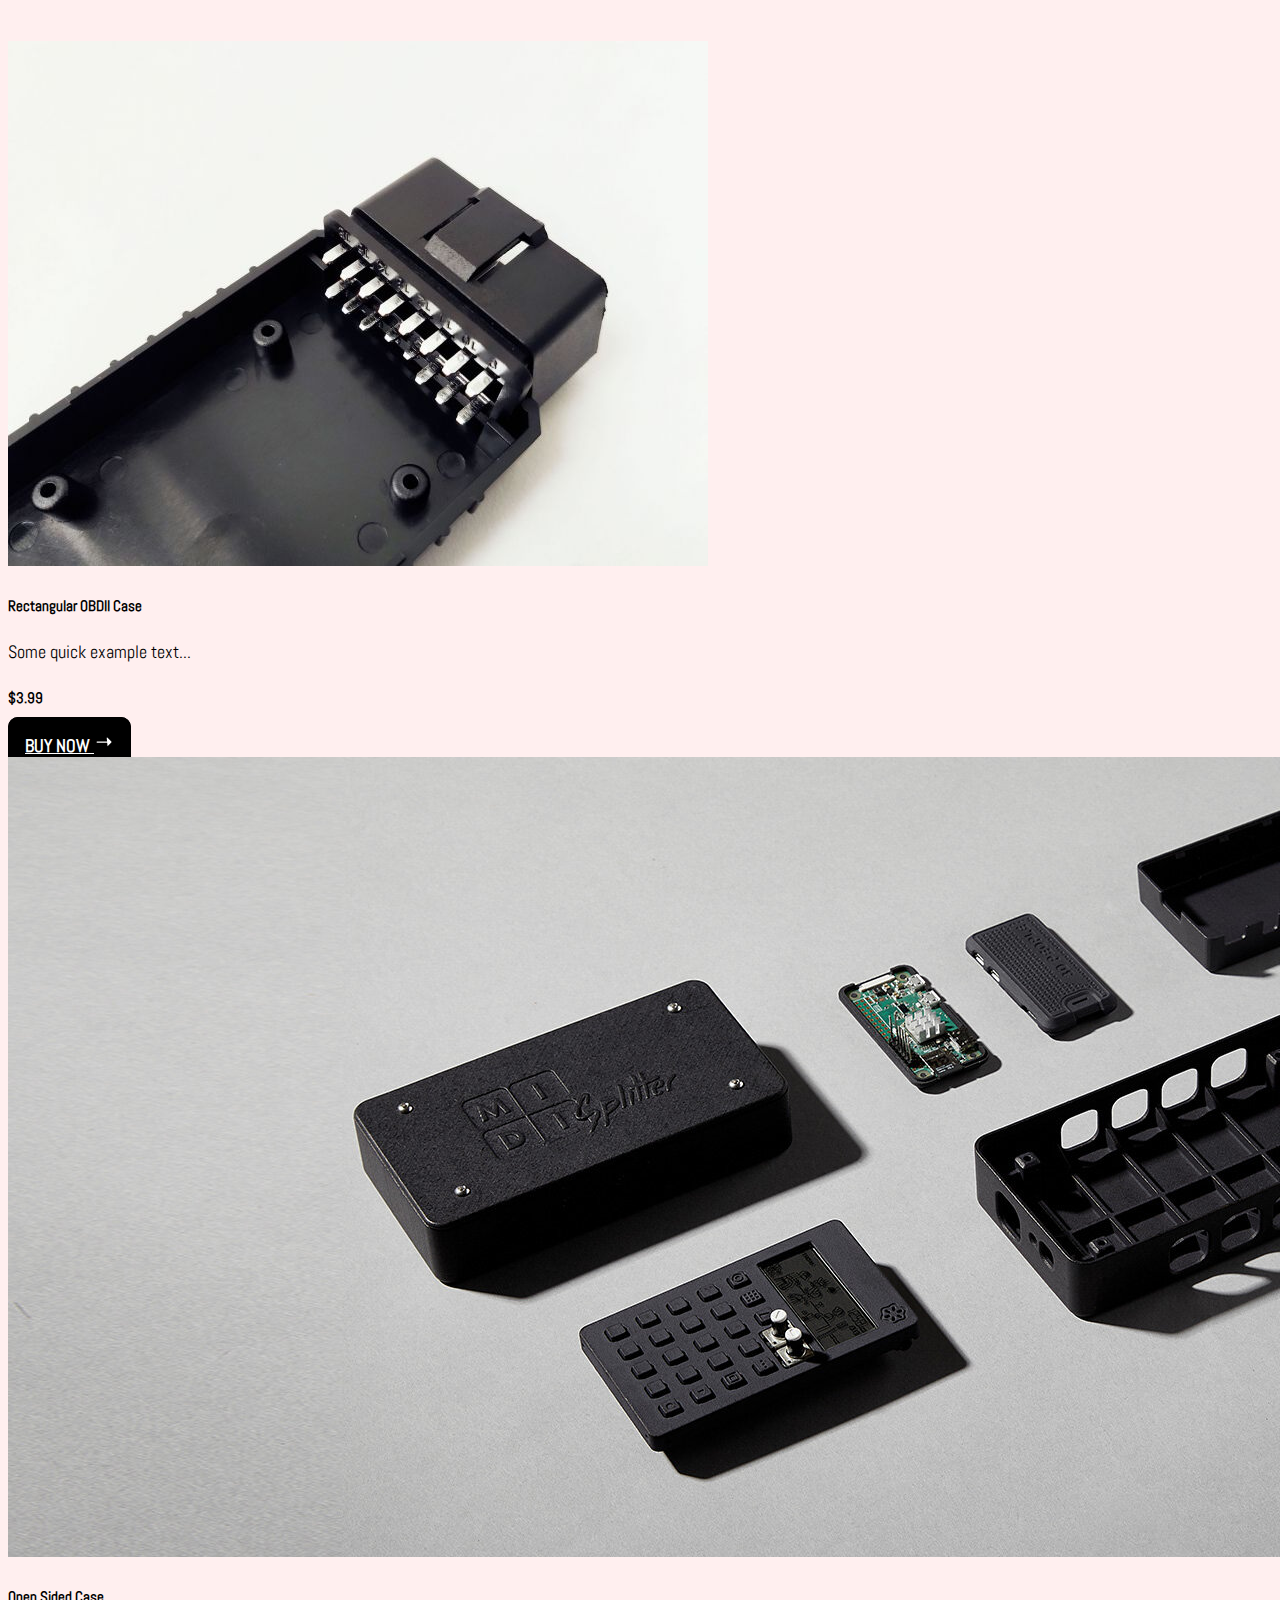
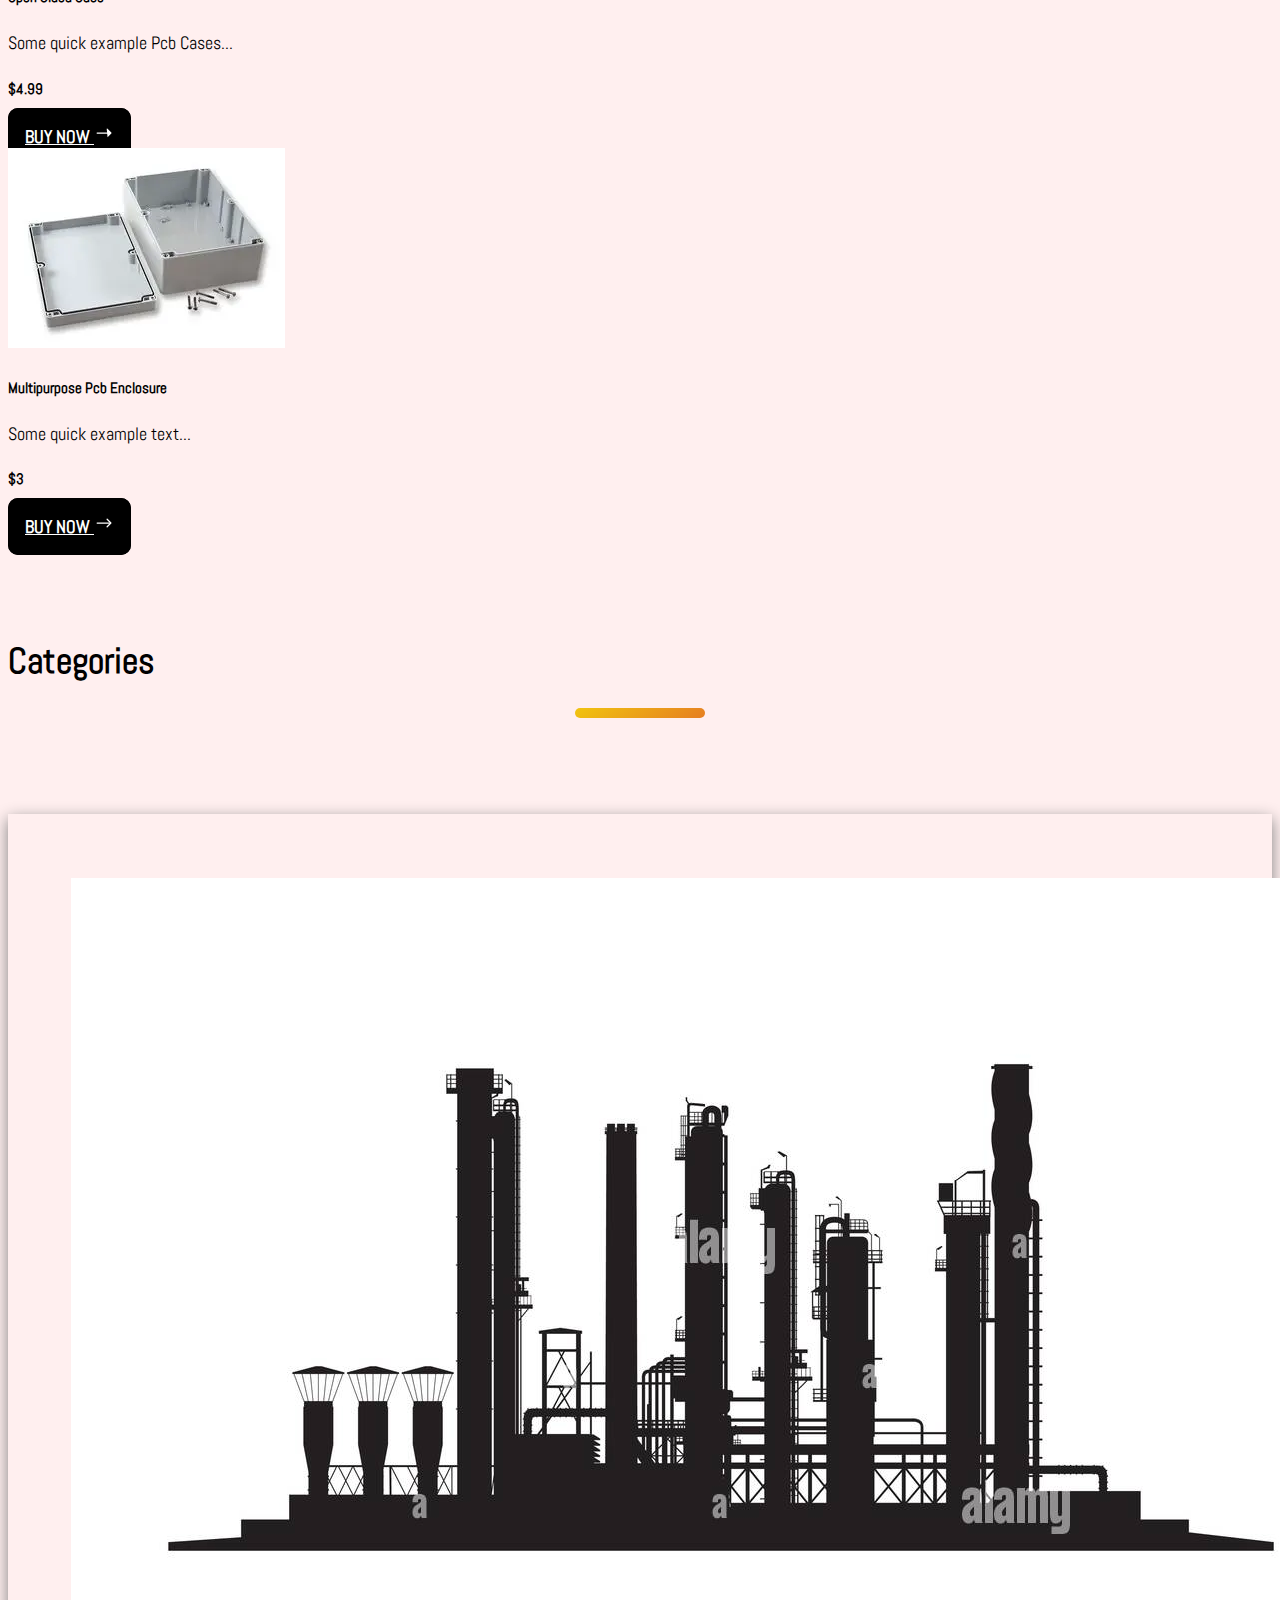
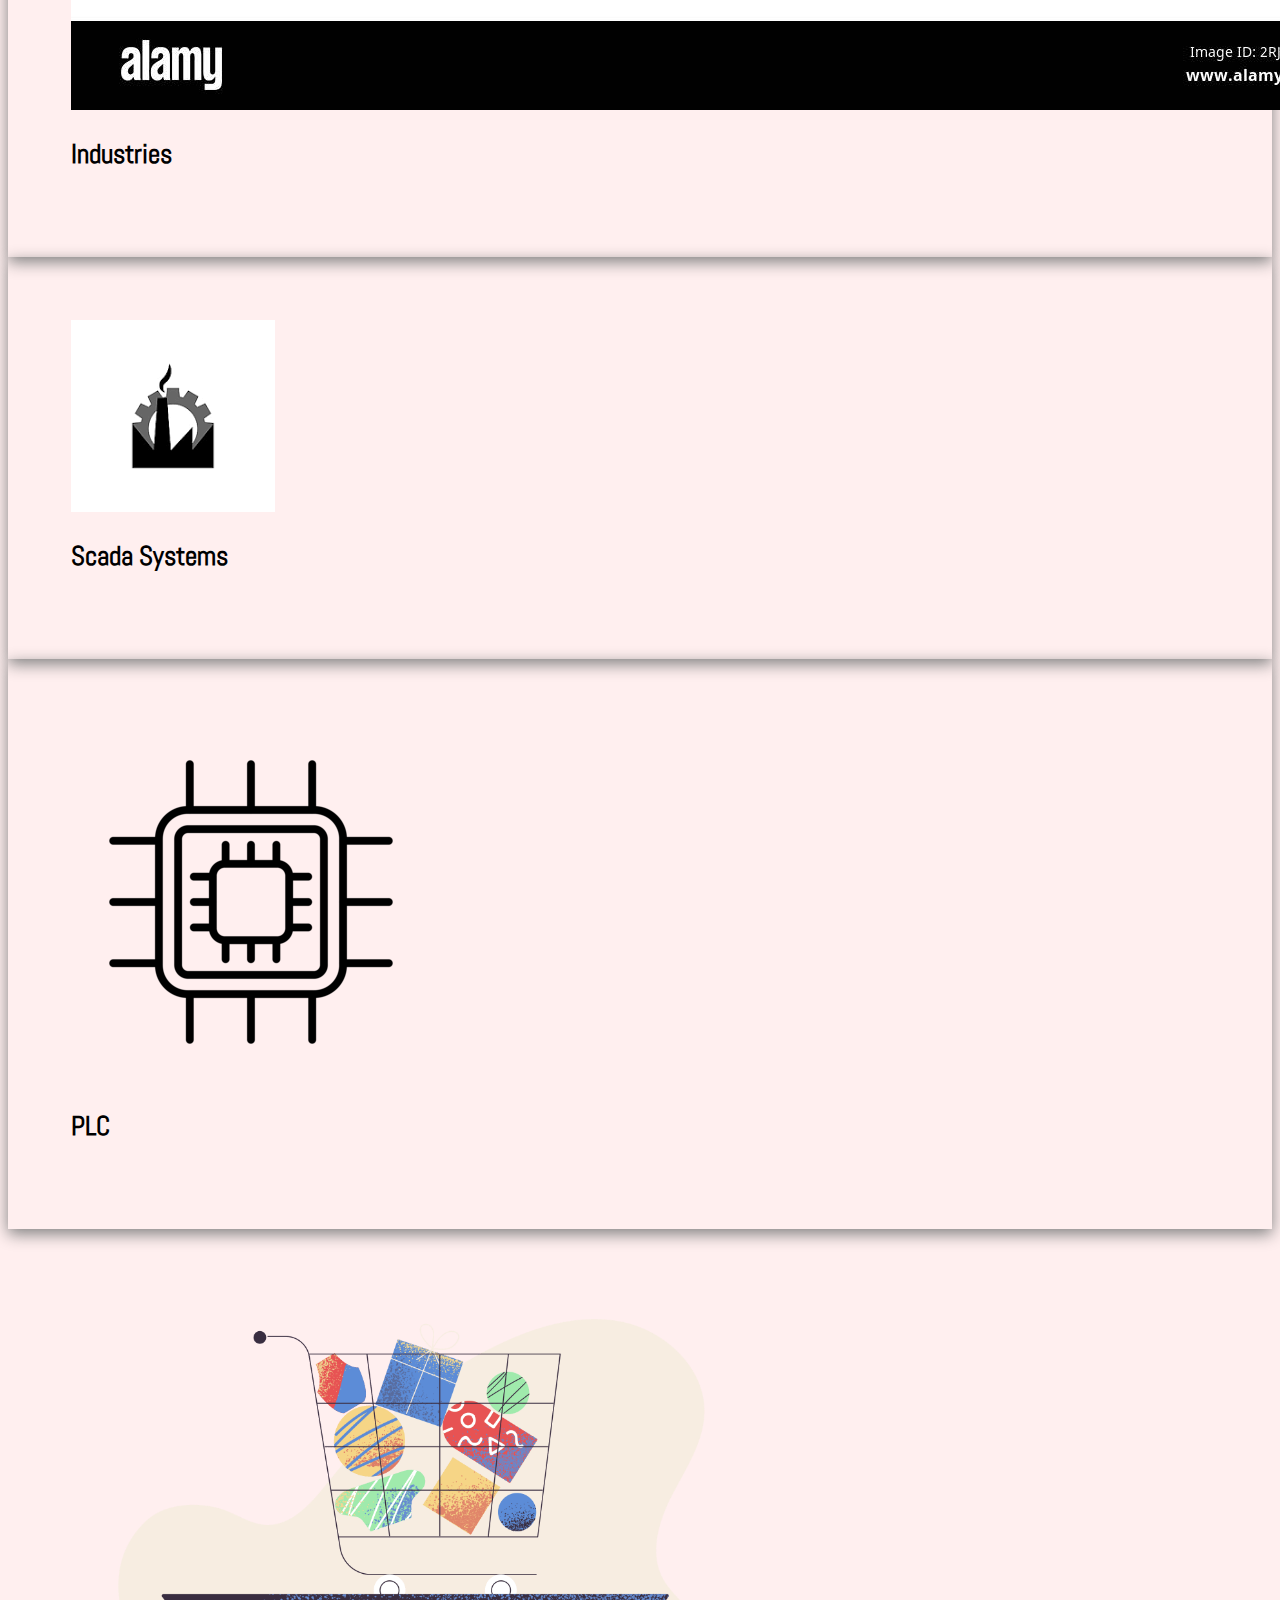
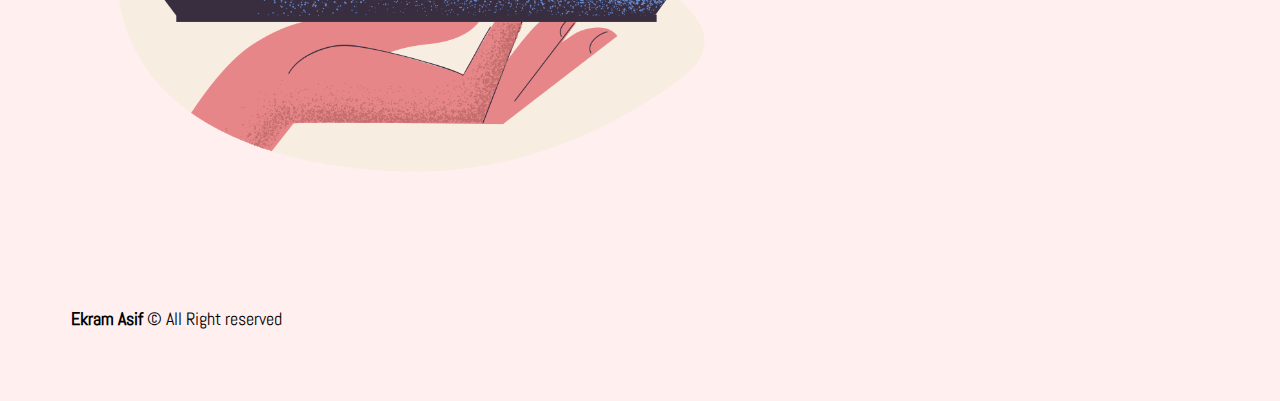
==== commit 6a1143ab: "Update index.html" ====
--- a/index.html
+++ b/index.html
@@ -1,350 +1,417 @@
 <!doctype html>
 <html lang="en">
-
 <head>
-    <!-- Required meta tags -->
-    <meta charset="utf-8">
-    <meta name="viewport" content="width=device-width, initial-scale=1, shrink-to-fit=no">
-    <!-- Fav Icon -->
-    <link rel="icon" href="images/logo.png" type="image/gif" sizes="16x16">
-    <!-- Google fonts -->
-    <link href="https://fonts.googleapis.com/css2?family=Abel&display=swap" rel="stylesheet">
-    <!-- Bootstrap CSS -->
-    <link rel="stylesheet" href="https://stackpath.bootstrapcdn.com/bootstrap/4.5.0/css/bootstrap.min.css"
-        integrity="sha384-9aIt2nRpC12Uk9gS9baDl411NQApFmC26EwAOH8WgZl5MYYxFfc+NcPb1dKGj7Sk" crossorigin="anonymous">
-    <!-- Main css -->11 pro
-    <link rel="stylesheet" href="style.css">
-    <title>Procon Systems Gmbh</title>
+  <!-- Required meta tags -->
+  <meta charset="utf-8">
+  <meta name="viewport" content="width=device-width, initial-scale=1, shrink-to-fit=no">
+  <!-- Fav Icon -->
+  <link rel="icon" href="images/logo.png" type="image/gif" sizes="16x16">
+  <!-- Google fonts -->
+  <link href="https://fonts.googleapis.com/css2?family=Abel&display=swap" rel="stylesheet">
+  <!-- Bootstrap CSS -->
+  <link rel="stylesheet" href="https://stackpath.bootstrapcdn.com/bootstrap/4.5.0/css/bootstrap.min.css"
+        integrity="sha384-9aIt2nRpC12Uk9GS9baDl411NQApFmC26EwAOH8WgZl5MYYxFfc+NcPb1dKGj7Sk" crossorigin="anonymous">
+  <!-- Main css -->
+  <link rel="stylesheet" href="style.css">
+  <title>Procon Systems Gmbh</title>
 </head>
 
 <body>
-    <main class="container">
-        <!-- Header start  -->
-        <header>
-            <nav class="navbar navbar-expand-lg navbar-light fill">
-                <a class="navbar-brand" href="#"><img src="images/logo.png" alt=""></a>
-                <button class="navbar-toggler" type="button" data-toggle="collapse"
-                    data-target="#navbarSupportedContent" aria-controls="navbarSupportedContent" aria-expanded="false"
-                    aria-label="Toggle navigation">
-                    <span class="navbar-toggler-icon"></span>
-                </button>
-
-                <div class="collapse navbar-collapse" id="navbarSupportedContent">
-                    <ul class="navbar-nav ml-auto">
-                        <li class="nav-item active">
-                            <a class="nav-link" href="#">Home</a>
-                        </li>
-                        <li class="nav-item active">
-                            <a class="nav-link" href="#">Product</a>
-                        </li>
-                        <li class="nav-item active">
-                            <a class="nav-link" href="#">About Us</a>
-                        </li>
-                        <li class="nav-item active">
-                            <a class="nav-link" href="#">Contact Us</a>
-                        </li>
-                    </ul>
-                </div>
-            </nav>
-        </header>
-        <!-- Header end  -->
-
-        <!-- Mack book pro start -->
-
-        <section id="mack-book">
-            <div id="carouselExampleIndicators" class="carousel slide" data-ride="carousel">
-                <ol class="carousel-indicators">
-                    <li data-target="#carouselExampleIndicators" data-slide-to="0" class="active"></li>
-                    <li data-target="#carouselExampleIndicators" data-slide-to="1"></li>
-                    <li data-target="#carouselExampleIndicators" data-slide-to="2"></li>
-                </ol>
-                <div class="carousel-inner">
-                    <div class="carousel-item active">
-                        <div class="row">
-                            <div class="col-md-6 mack">
-                                <h1>Esp32-S3 IOT Board</h1>
-                                <p>Our IIoT system is designed to adapt seamlessly to your specific needs. The variable I/O boards enable the connection of a wide range of sensors and actuators, so that you can always collect exactly the data that is most important for your processes.</p>
-                                <a class="mack-btn">Buy Now
-                                    <svg width="1em" height="1em" viewBox="0 0 16 16" class="bi bi-arrow-right"
-                                        fill="currentColor" xmlns="http://www.w3.org/2000/svg">
-                                        <path fill-rule="evenodd"
-                                            d="M10.146 4.646a.5.5 0 0 1 .708 0l3 3a.5.5 0 0 1 0 .708l-3 3a.5.5 0 0 1-.708-.708L12.793 8l-2.647-2.646a.5.5 0 0 1 0-.708z" />
-                                        <path fill-rule="evenodd"
-                                            d="M2 8a.5.5 0 0 1 .5-.5H13a.5.5 0 0 1 0 1H2.5A.5.5 0 0 1 2 8z" />
-                                    </svg>
-                                </a>
-                            </div>
-                            <div class="col-md-6">
-                                <img src="images/banner-products/product-1.png" alt="" class="img-fluid">
-                            </div>
-                        </div>
-                    </div>
-                    <div class="carousel-item">
-                        <div class="row">
-                            <div class="col-md-6 mack">
-                                <h1>Scada</h1>
-                                <p>Flexible and adaptable Scada and HMI programming. From the control panel to the mobile phone to the control room, usable on any device: Linux, Mac, Windows. Data can be stored, processed , analyzed and presented in a clear, understandable manner.</p>
-                                <a class="mack-btn">Buy Now
-                                    <svg width="1em" height="1em" viewBox="0 0 16 16" class="bi bi-arrow-right"
-                                        fill="currentColor" xmlns="http://www.w3.org/2000/svg">
-                                        <path fill-rule="evenodd"
-                                            d="M10.146 4.646a.5.5 0 0 1 .708 0l3 3a.5.5 0 0 1 0 .708l-3 3a.5.5 0 0 1-.708-.708L12.793 8l-2.647-2.646a.5.5 0 0 1 0-.708z" />
-                                        <path fill-rule="evenodd"
-                                            d="M2 8a.5.5 0 0 1 .5-.5H13a.5.5 0 0 1 0 1H2.5A.5.5 0 0 1 2 8z" />
-                                    </svg>
-                                </a>
-                            </div>
-                            <div class="col-md-6">
-                                <img src="images/banner-products/slider-1.png" alt="" class="img-fluid">
-                            </div>
-                        </div>
-                    </div>
-                    <div class="carousel-item">
-                        <div class="row">
-                            <div class="col-md-6 mack">
-                                <h1>JBU</h1>
-                                <p>Built-in bluetooth wireless transmission, hands-free function for incoming calls.
-
-* 6D shocking sound effects. Double speakers + double sound guide holes to achieve 4-unit sound, high-end speakers with bright and full bass, and enjoy the shocking sound of the theater.
-
-* High-power speakers. The double-enhanced full-range speakers optimize the working status of traditional speakers and experience the powerful bass effect.</p>
-                                <a class="mack-btn">Buy Now
-                                    <svg width="1em" height="1em" viewBox="0 0 16 16" class="bi bi-arrow-right"
-                                        fill="currentColor" xmlns="http://www.w3.org/2000/svg">
-                                        <path fill-rule="evenodd"
-                                            d="M10.146 4.646a.5.5 0 0 1 .708 0l3 3a.5.5 0 0 1 0 .708l-3 3a.5.5 0 0 1-.708-.708L12.793 8l-2.647-2.646a.5.5 0 0 1 0-.708z" />
-                                        <path fill-rule="evenodd"
-                                            d="M2 8a.5.5 0 0 1 .5-.5H13a.5.5 0 0 1 0 1H2.5A.5.5 0 0 1 2 8z" />
-                                    </svg>
-                                </a>
-                            </div>
-                            <div class="col-md-6">
-                                <img src="images/banner-products/slider-3.png" alt="" class="img-fluid">
-                            </div>
-                        </div>
-                    </div>
-                </div>
-            </div>
-
-        </section>
-        <!-- End -->
-
-        <!-- Smart Phone start  -->
-        <section id="smartphone">
-            <div class="container">
-                <div class="smartphone-header">
-                    <div class="row">
-                        <div class="col-md-6">
-                            <h1>Boards</h1>
-                        </div>
-                        <div class="col-md-6 text-right">
-                            <h5>See All</h5>
-                        </div>
-                    </div>
-                </div>
-                <div class="row justify-content-center">
-                    <div class="col-md-4">
-                        <div class="card text-center" style="width: 18rem;border:none;">
-                            <img src="images/phone/phone-2.png" class="card-img-top" alt="...">
-                            <div class="card-body">
-                                <h5 class="card-title"><b>Datflip Esp32 S3 Dev Board</b></h5>
-                                <p class="card-text">Some quick example text to build on the card title and make up the
-                                    bulk of the card's content.</p>
-                                <h5><b>$8.99</b></h5>
-                                <a href="#" class="btn smartphone-btn">BUY NOW
-                                    <svg width="1em" height="1em" viewBox="0 0 16 16" class="bi bi-arrow-right"
-                                        fill="currentColor" xmlns="http://www.w3.org/2000/svg">
-                                        <path fill-rule="evenodd"
-                                            d="M10.146 4.646a.5.5 0 0 1 .708 0l3 3a.5.5 0 0 1 0 .708l-3 3a.5.5 0 0 1-.708-.708L12.793 8l-2.647-2.646a.5.5 0 0 1 0-.708z" />
-                                        <path fill-rule="evenodd"
-                                            d="M2 8a.5.5 0 0 1 .5-.5H13a.5.5 0 0 1 0 1H2.5A.5.5 0 0 1 2 8z" />
-                                    </svg>
-                                </a>
-                            </div>
-                        </div>
-                    </div>
-                    <div class="col-md-4">
-                        <div class="card text-center" style="width: 18rem;border:none;">
-                            <img src="images/phone/phone-3.png" class="card-img-top" alt="...">
-                            <div class="card-body">
-                                <h5 class="card-title"><b>PIC Board</b></h5>
-                                <p class="card-text">SOur IIoT system is designed to adapt seamlessly to your specific needs. The variable I/O boards enable the connection of a wide range of sensors and actuators, so that you can always collect exactly the data that is most important for your processes.</p>
-                                <h5><b>$11.99</b></h5>
-                                <a href="#" class="btn smartphone-btn">BUY NOW
-                                    <svg width="1em" height="1em" viewBox="0 0 16 16" class="bi bi-arrow-right"
-                                        fill="currentColor" xmlns="http://www.w3.org/2000/svg">
-                                        <path fill-rule="evenodd"
-                                            d="M10.146 4.646a.5.5 0 0 1 .708 0l3 3a.5.5 0 0 1 0 .708l-3 3a.5.5 0 0 1-.708-.708L12.793 8l-2.647-2.646a.5.5 0 0 1 0-.708z" />
-                                        <path fill-rule="evenodd"
-                                            d="M2 8a.5.5 0 0 1 .5-.5H13a.5.5 0 0 1 0 1H2.5A.5.5 0 0 1 2 8z" />
-                                    </svg>
-                                </a>
-                            </div>
-                        </div>
-                    </div>
-                    <div class="col-md-4">
-                        <div class="card text-center" style="width: 18rem;border:none;">
-                            <img src="images/phone/phone-1.png" class="card-img-top" alt="...">
-                            <div class="card-body">
-                                <h5 class="card-title"><b>Arduino UNO Board</b></h5>
-                                <p class="card-text">Some quick example text to build on the card title and make up the
-                                    bulk of the card's content.</p>
-                                <h5><b>$8.5</b></h5>
-                                <a href="#" class="btn smartphone-btn">BUY NOW
-                                    <svg width="1em" height="1em" viewBox="0 0 16 16" class="bi bi-arrow-right"
-                                        fill="currentColor" xmlns="http://www.w3.org/2000/svg">
-                                        <path fill-rule="evenodd"
-                                            d="M10.146 4.646a.5.5 0 0 1 .708 0l3 3a.5.5 0 0 1 0 .708l-3 3a.5.5 0 0 1-.708-.708L12.793 8l-2.647-2.646a.5.5 0 0 1 0-.708z" />
-                                        <path fill-rule="evenodd"
-                                            d="M2 8a.5.5 0 0 1 .5-.5H13a.5.5 0 0 1 0 1H2.5A.5.5 0 0 1 2 8z" />
-                                    </svg>
-                                </a>
-                            </div>
-                        </div>
-                    </div>
-                </div>
-            </div>
-        </section>
-        <!-- End  -->
-
-        <!-- Laptop start  -->
-
-        <section id="laptop">
-            <div class="container">
-                <div class="laptop-header">
-                    <div class="row">
-                        <div class="col-md-6">
-                            <h1>Cases</h1>
-                        </div>
-                        <div class="col-md-6 text-right">
-                            <h5>See All</h5>
-                        </div>
-                    </div>
-                </div>
-                <div class="row justify-content-center">
-                    <div class="col-md-4">
-                        <div class="card text-center" style="width: 18rem;border:none;">
-                            <img src="images/laptop/product-1.png" class="card-img-top" alt="...">
-                            <div class="card-body">
-                                <h5 class="card-title"><b>Rectangular OBDII Case</b></h5>
-                                <p class="card-text">Some quick example text to build on the card title and make up the
-                                    bulk of the card's content.</p>
-                                <h5><b>$3.99</b></h5>
-                                <a href="#" class="btn laptop-btn">BUY NOW
-                                    <svg width="1em" height="1em" viewBox="0 0 16 16" class="bi bi-arrow-right"
-                                        fill="currentColor" xmlns="http://www.w3.org/2000/svg">
-                                        <path fill-rule="evenodd"
-                                            d="M10.146 4.646a.5.5 0 0 1 .708 0l3 3a.5.5 0 0 1 0 .708l-3 3a.5.5 0 0 1-.708-.708L12.793 8l-2.647-2.646a.5.5 0 0 1 0-.708z" />
-                                        <path fill-rule="evenodd"
-                                            d="M2 8a.5.5 0 0 1 .5-.5H13a.5.5 0 0 1 0 1H2.5A.5.5 0 0 1 2 8z" />
-                                    </svg>
-                                </a>
-                            </div>
-                        </div>
-                    </div>
-                    <div class="col-md-4">
-                        <div class="card text-center" style="width: 18rem;border:none;">
-                            <img src="images/laptop/product-2.png" class="card-img-top" alt="...">
-                            <div class="card-body">
-                                <h5 class="card-title"><b>Open Sided Case</b></h5>
-                                <p class="card-text">Some quick example Pcb Cases to build on any type of pcb manufactured boards and make up the
-                                    bulk of the product content.</p>
-                                <h5><b>$4.99</b></h5>
-                                <a href="#" class="btn laptop-btn">BUY NOW
-                                    <svg width="1em" height="1em" viewBox="0 0 16 16" class="bi bi-arrow-right"
-                                        fill="currentColor" xmlns="http://www.w3.org/2000/svg">
-                                        <path fill-rule="evenodd"
-                                            d="M10.146 4.646a.5.5 0 0 1 .708 0l3 3a.5.5 0 0 1 0 .708l-3 3a.5.5 0 0 1-.708-.708L12.793 8l-2.647-2.646a.5.5 0 0 1 0-.708z" />
-                                        <path fill-rule="evenodd"
-                                            d="M2 8a.5.5 0 0 1 .5-.5H13a.5.5 0 0 1 0 1H2.5A.5.5 0 0 1 2 8z" />
-                                    </svg>
-                                </a>
-                            </div>
-                        </div>
-                    </div>
-                    <div class="col-md-4">
-                        <div class="card text-center" style="width: 18rem;border:none;">
-                            <img src="images/laptop/product-3.png" class="card-img-top" alt="...">
-                            <div class="card-body">
-                                <h5 class="card-title"><b>Multipurpose Pcb Enclosure</b></h5>
-                                <p class="card-text">Some quick example text to build on the card title and make up the
-                                    bulk of the card's content.</p>
-                                <h5><b>$3</b></h5>
-                                <a href="#" class="btn laptop-btn">BUY NOW
-                                    <svg width="1em" height="1em" viewBox="0 0 16 16" class="bi bi-arrow-right"
-                                        fill="currentColor" xmlns="http://www.w3.org/2000/svg">
-                                        <path fill-rule="evenodd"
-                                            d="M10.146 4.646a.5.5 0 0 1 .708 0l3 3a.5.5 0 0 1 0 .708l-3 3a.5.5 0 0 1-.708-.708L12.793 8l-2.647-2.646a.5.5 0 0 1 0-.708z" />
-                                        <path fill-rule="evenodd"
-                                            d="M2 8a.5.5 0 0 1 .5-.5H13a.5.5 0 0 1 0 1H2.5A.5.5 0 0 1 2 8z" />
-                                    </svg>
-                                </a>
-                            </div>
-                        </div>
-                    </div>
-                </div>
-            </div>
-        </section>
-
-        <!-- End  -->
-
-        <!-- Categories Start -->
-
-        <section id="categories">
-            <div class="container">
-                <div class="row text-center">
-                    <div class="col-md-12">
-                        <h1>Categories</h1>
-                        <hr>
-                    </div>
-                </div>
-                <div class="row text-center">
-                    <div class="col-md-3 mt-5 mb-5">
-                        <div class="categories-card">
-                            <img src="images/Categories/bag.png" alt="" class="img-fluid">
-                            <h2>Industries</h2>
-                        </div>
-                    </div>
-                    <div class="col-md-3">
-                        <div class="categories-card mb-5">
-                            <img src="images/Categories/perfume.png" alt="" class="img-fluid">
-                            <h2>Scada Systems</h2>
-                        </div>
-                        <div class="categories-card mb-5">
-                            <img src="images/Categories/shoe.png" alt="" class="img-fluid">
-                            <h2>PLC</h2>
-                        </div>
-                    </div>
-                    <br>
-                    <div class="col-md-6">
-                        <img src="images/Categories/pale-order.png" alt="" class="img-fluid">
-                    </div>
-                </div>
-            </div>
-        </section>
-
-        <!-- End -->
-
-        <!-- Footer start  -->
-        <footer>
-            <div class="text-center">
-                <strong>Ekram Asif</strong> &copy; All Right reserved
-            </div>
-        </footer>
-        <!-- End  -->
-    </main>
-
-    <!-- Optional JavaScript -->
-    <!-- jQuery first, then Popper.js, then Bootstrap JS -->
-    <script src="https://code.jquery.com/jquery-3.5.1.slim.min.js"
+<main class="container">
+  <!-- Header start  -->
+  <header>
+    <nav class="navbar navbar-expand-lg navbar-light fill">
+      <a class="navbar-brand" href="#"><img src="images/logo.png" alt=""></a>
+      <button class="navbar-toggler" type="button" data-toggle="collapse"
+              data-target="#navbarSupportedContent" aria-controls="navbarSupportedContent"
+              aria-expanded="false" aria-label="Toggle navigation">
+        <span class="navbar-toggler-icon"></span>
+      </button>
+
+      <div class="collapse navbar-collapse" id="navbarSupportedContent">
+        <ul class="navbar-nav ml-auto">
+          <li class="nav-item active"><a class="nav-link" href="#">Home</a></li>
+          <li class="nav-item active"><a class="nav-link" href="#">Product</a></li>
+          <li class="nav-item active"><a class="nav-link" href="#">About Us</a></li>
+          <li class="nav-item active"><a class="nav-link" href="#">Contact Us</a></li>
+        </ul>
+      </div>
+    </nav>
+  </header>
+  <!-- Header end  -->
+
+  <!-- Mack book pro start -->
+  <section id="mack-book">
+    <div id="carouselExampleIndicators" class="carousel slide" data-ride="carousel">
+      <ol class="carousel-indicators">
+        <li data-target="#carouselExampleIndicators" data-slide-to="0" class="active"></li>
+        <li data-target="#carouselExampleIndicators" data-slide-to="1"></li>
+        <li data-target="#carouselExampleIndicators" data-slide-to="2"></li>
+      </ol>
+
+      <div class="carousel-inner">
+        <!-- Product #1 -->
+        <div class="carousel-item active">
+          <div class="row">
+            <div class="col-md-6 mack">
+              <h1>Esp32-S3 IOT Board</h1>
+              <p>Our IIoT system is designed to adapt seamlessly to your specific needs. The variable I/O boards enable
+                 the connection of a wide range of sensors and actuators...</p>
+
+              <!-- Changed href to pass data into checkout.html -->
+              <a href="checkout.html?title=Esp32-S3%20IOT%20Board&price=9.99&image=images/banner-products/product-1.png"
+                 class="mack-btn">
+                 Buy Now
+                 <svg width="1em" height="1em" viewBox="0 0 16 16"
+                      class="bi bi-arrow-right"
+                      fill="currentColor" xmlns="http://www.w3.org/2000/svg">
+                   <path fill-rule="evenodd"
+                         d="M10.146 4.646a.5.5 0 0 1 .708 0l3 3a.5.5 0 0 1 0 
+                            .708l-3 3a.5.5 0 0 1-.708-.708L12.793 8l-2.647-2.646
+                            a.5.5 0 0 1 0-.708z" />
+                   <path fill-rule="evenodd"
+                         d="M2 8a.5.5 0 0 1 .5-.5H13a.5.5 0 0 1 0 
+                            1H2.5A.5.5 0 0 1 2 8z" />
+                 </svg>
+              </a>
+            </div>
+            <div class="col-md-6">
+              <img src="images/banner-products/product-1.png" alt="" class="img-fluid">
+            </div>
+          </div>
+        </div>
+
+        <!-- Product #2 -->
+        <div class="carousel-item">
+          <div class="row">
+            <div class="col-md-6 mack">
+              <h1>Scada</h1>
+              <p>Flexible and adaptable Scada and HMI programming. From the control panel to the mobile phone to the control room...</p>
+
+              <!-- Changed href to pass data -->
+              <a href="checkout.html?title=Scada&price=11.99&image=images/banner-products/slider-1.png"
+                 class="mack-btn">
+                 Buy Now
+                 <svg width="1em" height="1em" viewBox="0 0 16 16"
+                      class="bi bi-arrow-right"
+                      fill="currentColor" xmlns="http://www.w3.org/2000/svg">
+                   <path fill-rule="evenodd"
+                         d="M10.146 4.646a.5.5 0 0 1 .708 0l3 3a.5.5 
+                            0 0 1 0 .708l-3 3a.5.5 0 0 1-.708-.708L12.793 
+                            8l-2.647-2.646a.5.5 0 0 1 0-.708z" />
+                   <path fill-rule="evenodd"
+                         d="M2 8a.5.5 0 0 1 .5-.5H13a.5.5 0 0 1 
+                            0 1H2.5A.5.5 0 0 1 2 8z" />
+                 </svg>
+              </a>
+            </div>
+            <div class="col-md-6">
+              <img src="images/banner-products/slider-1.png" alt="" class="img-fluid">
+            </div>
+          </div>
+        </div>
+
+        <!-- Product #3 -->
+        <div class="carousel-item">
+          <div class="row">
+            <div class="col-md-6 mack">
+              <h1>JBU</h1>
+              <p>Built-in bluetooth wireless transmission, hands-free function for incoming calls...</p>
+
+              <!-- Changed href to pass data -->
+              <a href="checkout.html?title=JBU&price=14.99&image=images/banner-products/slider-3.png"
+                 class="mack-btn">
+                 Buy Now
+                 <svg width="1em" height="1em" viewBox="0 0 16 16"
+                      class="bi bi-arrow-right"
+                      fill="currentColor" xmlns="http://www.w3.org/2000/svg">
+                   <path fill-rule="evenodd"
+                         d="M10.146 4.646a.5.5 0 0 1 .708 0l3 
+                            3a.5.5 0 0 1 0 .708l-3 3a.5.5 0 0 1-
+                            .708-.708L12.793 8l-2.647-2.646a.5.5 
+                            0 0 1 0-.708z" />
+                   <path fill-rule="evenodd"
+                         d="M2 8a.5.5 0 0 1 .5-.5H13a.5.5 
+                            0 0 1 0 1H2.5A.5.5 0 0 1 2 8z" />
+                 </svg>
+              </a>
+            </div>
+            <div class="col-md-6">
+              <img src="images/banner-products/slider-3.png" alt="" class="img-fluid">
+            </div>
+          </div>
+        </div>
+      </div>
+    </div>
+  </section>
+  <!-- End -->
+
+  <!-- Smart Phone start  -->
+  <section id="smartphone">
+    <div class="container">
+      <div class="smartphone-header">
+        <div class="row">
+          <div class="col-md-6"><h1>Boards</h1></div>
+          <div class="col-md-6 text-right"><h5>See All</h5></div>
+        </div>
+      </div>
+
+      <div class="row justify-content-center">
+        <!-- Board #1 -->
+        <div class="col-md-4">
+          <div class="card text-center" style="width: 18rem;border:none;">
+            <img src="images/phone/phone-2.png" class="card-img-top" alt="...">
+            <div class="card-body">
+              <h5 class="card-title"><b>Datflip Esp32 S3 Dev Board</b></h5>
+              <p class="card-text">Some quick example text...</p>
+              <h5><b>$8.99</b></h5>
+
+              <!-- Changed href to pass data -->
+              <a href="checkout.html?title=Datflip%20Esp32%20S3%20Dev%20Board&price=8.99&image=images/phone/phone-2.png"
+                 class="btn smartphone-btn">
+                 BUY NOW
+                 <svg width="1em" height="1em" viewBox="0 0 16 16"
+                      class="bi bi-arrow-right" fill="currentColor"
+                      xmlns="http://www.w3.org/2000/svg">
+                   <path fill-rule="evenodd"
+                         d="M10.146 4.646a.5.5 0 0 1 .708 
+                            0l3 3a.5.5 0 0 1 0 .708l-3 
+                            3a.5.5 0 0 1-.708-.708L12.793 
+                            8l-2.647-2.646a.5.5 0 0 1 0-.708z" />
+                   <path fill-rule="evenodd"
+                         d="M2 8a.5.5 0 0 1 .5-.5H13a.5.5 
+                            0 0 1 0 1H2.5A.5.5 0 0 1 2 8z" />
+                 </svg>
+              </a>
+            </div>
+          </div>
+        </div>
+
+        <!-- Board #2 -->
+        <div class="col-md-4">
+          <div class="card text-center" style="width: 18rem;border:none;">
+            <img src="images/phone/phone-3.png" class="card-img-top" alt="...">
+            <div class="card-body">
+              <h5 class="card-title"><b>PIC Board</b></h5>
+              <p class="card-text">Our IIoT system is designed to adapt seamlessly...</p>
+              <h5><b>$11.99</b></h5>
+
+              <!-- Changed href to pass data -->
+              <a href="checkout.html?title=PIC%20Board&price=11.99&image=images/phone/phone-3.png"
+                 class="btn smartphone-btn">
+                 BUY NOW
+                 <svg width="1em" height="1em" viewBox="0 0 16 16"
+                      class="bi bi-arrow-right" fill="currentColor"
+                      xmlns="http://www.w3.org/2000/svg">
+                   <path fill-rule="evenodd"
+                         d="M10.146 4.646a.5.5 0 0 1 
+                            .708 0l3 3a.5.5 0 0 1 0 
+                            .708l-3 3a.5.5 0 0 1-
+                            .708-.708L12.793 8l-2.647
+                            -2.646a.5.5 0 0 1 0-.708z" />
+                   <path fill-rule="evenodd"
+                         d="M2 8a.5.5 0 0 1 .5-.5H13a.5.5 
+                            0 0 1 0 1H2.5A.5.5 0 0 1 2 8z" />
+                 </svg>
+              </a>
+            </div>
+          </div>
+        </div>
+
+        <!-- Board #3 -->
+        <div class="col-md-4">
+          <div class="card text-center" style="width: 18rem;border:none;">
+            <img src="images/phone/phone-1.png" class="card-img-top" alt="...">
+            <div class="card-body">
+              <h5 class="card-title"><b>Arduino UNO Board</b></h5>
+              <p class="card-text">Some quick example text...</p>
+              <h5><b>$8.5</b></h5>
+
+              <!-- Changed href to pass data -->
+              <a href="checkout.html?title=Arduino%20UNO%20Board&price=8.50&image=images/phone/phone-1.png"
+                 class="btn smartphone-btn">
+                 BUY NOW
+                 <svg width="1em" height="1em" viewBox="0 0 16 16"
+                      class="bi bi-arrow-right" fill="currentColor"
+                      xmlns="http://www.w3.org/2000/svg">
+                   <path fill-rule="evenodd"
+                         d="M10.146 4.646a.5.5 0 0 1 
+                            .708 0l3 3a.5.5 0 0 1 0 
+                            .708l-3 3a.5.5 0 0 1-.708
+                            -.708L12.793 8l-2.647
+                            -2.646a.5.5 0 0 1 0-.708z" />
+                   <path fill-rule="evenodd"
+                         d="M2 8a.5.5 0 0 1 .5-.5H13
+                            a.5.5 0 0 1 0 1H2.5
+                            A.5.5 0 0 1 2 8z" />
+                 </svg>
+              </a>
+            </div>
+          </div>
+        </div>
+      </div>
+    </div>
+  </section>
+  <!-- End  -->
+
+  <!-- Laptop start  -->
+  <section id="laptop">
+    <div class="container">
+      <div class="laptop-header">
+        <div class="row">
+          <div class="col-md-6"><h1>Cases</h1></div>
+          <div class="col-md-6 text-right"><h5>See All</h5></div>
+        </div>
+      </div>
+      <div class="row justify-content-center">
+        <!-- Case #1 -->
+        <div class="col-md-4">
+          <div class="card text-center" style="width: 18rem;border:none;">
+            <img src="images/laptop/product-1.png" class="card-img-top" alt="...">
+            <div class="card-body">
+              <h5 class="card-title"><b>Rectangular OBDII Case</b></h5>
+              <p class="card-text">Some quick example text...</p>
+              <h5><b>$3.99</b></h5>
+              <a href="checkout.html?title=Rectangular%20OBDII%20Case&price=3.99&image=images/laptop/product-1.png"
+                 class="btn laptop-btn">
+                 BUY NOW
+                 <svg width="1em" height="1em" viewBox="0 0 16 16"
+                      class="bi bi-arrow-right" fill="currentColor"
+                      xmlns="http://www.w3.org/2000/svg">
+                   <path fill-rule="evenodd"
+                         d="M10.146 4.646a.5.5 0 0 1 .708 
+                            0l3 3a.5.5 0 0 1 0 
+                            .708l-3 3a.5.5 0 0 1-
+                            .708-.708L12.793 8l-2.647
+                            -2.646a.5.5 0 0 1 0-.708z" />
+                   <path fill-rule="evenodd"
+                         d="M2 8a.5.5 0 0 1 .5-.5H13a.5.5 
+                            0 0 1 0 1H2.5A.5.5 0 0 1 
+                            2 8z" />
+                 </svg>
+              </a>
+            </div>
+          </div>
+        </div>
+
+        <!-- Case #2 -->
+        <div class="col-md-4">
+          <div class="card text-center" style="width: 18rem;border:none;">
+            <img src="images/laptop/product-2.png" class="card-img-top" alt="...">
+            <div class="card-body">
+              <h5 class="card-title"><b>Open Sided Case</b></h5>
+              <p class="card-text">Some quick example Pcb Cases...</p>
+              <h5><b>$4.99</b></h5>
+              <a href="checkout.html?title=Open%20Sided%20Case&price=4.99&image=images/laptop/product-2.png"
+                 class="btn laptop-btn">
+                 BUY NOW
+                 <svg width="1em" height="1em" viewBox="0 0 16 16"
+                      class="bi bi-arrow-right" fill="currentColor"
+                      xmlns="http://www.w3.org/2000/svg">
+                   <path fill-rule="evenodd"
+                         d="M10.146 4.646a.5.5 0 0 1 .708 
+                            0l3 3a.5.5 0 0 1 0 
+                            .708l-3 3a.5.5 0 0 1-
+                            .708-.708L12.793 8l-2.647
+                            -2.646a.5.5 0 0 1 0-.708z" />
+                   <path fill-rule="evenodd"
+                         d="M2 8a.5.5 0 0 1 .5-.5H13
+                            a.5.5 0 0 1 0 1H2.5
+                            A.5.5 0 0 1 2 8z" />
+                 </svg>
+              </a>
+            </div>
+          </div>
+        </div>
+
+        <!-- Case #3 -->
+        <div class="col-md-4">
+          <div class="card text-center" style="width: 18rem;border:none;">
+            <img src="images/laptop/product-3.png" class="card-img-top" alt="...">
+            <div class="card-body">
+              <h5 class="card-title"><b>Multipurpose Pcb Enclosure</b></h5>
+              <p class="card-text">Some quick example text...</p>
+              <h5><b>$3</b></h5>
+              <a href="checkout.html?title=Multipurpose%20Pcb%20Enclosure&price=3.00&image=images/laptop/product-3.png"
+                 class="btn laptop-btn">
+                 BUY NOW
+                 <svg width="1em" height="1em" viewBox="0 0 16 16"
+                      class="bi bi-arrow-right" fill="currentColor"
+                      xmlns="http://www.w3.org/2000/svg">
+                   <path fill-rule="evenodd"
+                         d="M10.146 4.646a.5.5 0 0 1 
+                            .708 0l3 3a.5.5 0 0 1 0 
+                            .708l-3 3a.5.5 0 0 1-.708
+                            -.708L12.793 8l-2.647
+                            -2.646a.5.5 0 0 1 0-.708z" />
+                   <path fill-rule="evenodd"
+                         d="M2 8a.5.5 0 0 1 .5-.5H13
+                            a.5.5 0 0 1 0 1H2.5
+                            A.5.5 0 0 1 2 8z" />
+                 </svg>
+              </a>
+            </div>
+          </div>
+        </div>
+
+      </div>
+    </div>
+  </section>
+  <!-- End  -->
+
+  <!-- Categories Start -->
+  <section id="categories">
+    <div class="container">
+      <div class="row text-center">
+        <div class="col-md-12">
+          <h1>Categories</h1>
+          <hr>
+        </div>
+      </div>
+      <div class="row text-center">
+        <div class="col-md-3 mt-5 mb-5">
+          <div class="categories-card">
+            <img src="images/Categories/bag.png" alt="" class="img-fluid">
+            <h2>Industries</h2>
+          </div>
+        </div>
+        <div class="col-md-3">
+          <div class="categories-card mb-5">
+            <img src="images/Categories/perfume.png" alt="" class="img-fluid">
+            <h2>Scada Systems</h2>
+          </div>
+          <div class="categories-card mb-5">
+            <img src="images/Categories/shoe.png" alt="" class="img-fluid">
+            <h2>PLC</h2>
+          </div>
+        </div>
+        <br>
+        <div class="col-md-6">
+          <img src="images/Categories/pale-order.png" alt="" class="img-fluid">
+        </div>
+      </div>
+    </div>
+  </section>
+  <!-- End -->
+
+  <!-- Footer start  -->
+  <footer>
+    <div class="text-center">
+      <strong>Ekram Asif</strong> &copy; All Right reserved
+    </div>
+  </footer>
+  <!-- End  -->
+</main>
+
+<!-- Optional JavaScript -->
+<script src="https://code.jquery.com/jquery-3.5.1.slim.min.js"
         integrity="sha384-DfXdz2htPH0lsSSs5nCTpuj/zy4C+OGpamoFVy38MVBnE+IbbVYUew+OrCXaRkfj"
         crossorigin="anonymous"></script>
-    <script src="https://cdn.jsdelivr.net/npm/popper.js@1.16.0/dist/umd/popper.min.js"
+<script src="https://cdn.jsdelivr.net/npm/popper.js@1.16.0/dist/umd/popper.min.js"
         integrity="sha384-Q6E9RHvbIyZFJoft+2mJbHaEWldlvI9IOYy5n3zV9zzTtmI3UksdQRVvoxMfooAo"
         crossorigin="anonymous"></script>
-    <script src="https://stackpath.bootstrapcdn.com/bootstrap/4.5.0/js/bootstrap.min.js"
+<script src="https://stackpath.bootstrapcdn.com/bootstrap/4.5.0/js/bootstrap.min.js"
         integrity="sha384-OgVRvuATP1z7JjHLkuOU7Xw704+h835Lr+6QL9UvYjZE3Ipu6Tp75j7Bh/kR0JKI"
         crossorigin="anonymous"></script>
 </body>
-
 </html>
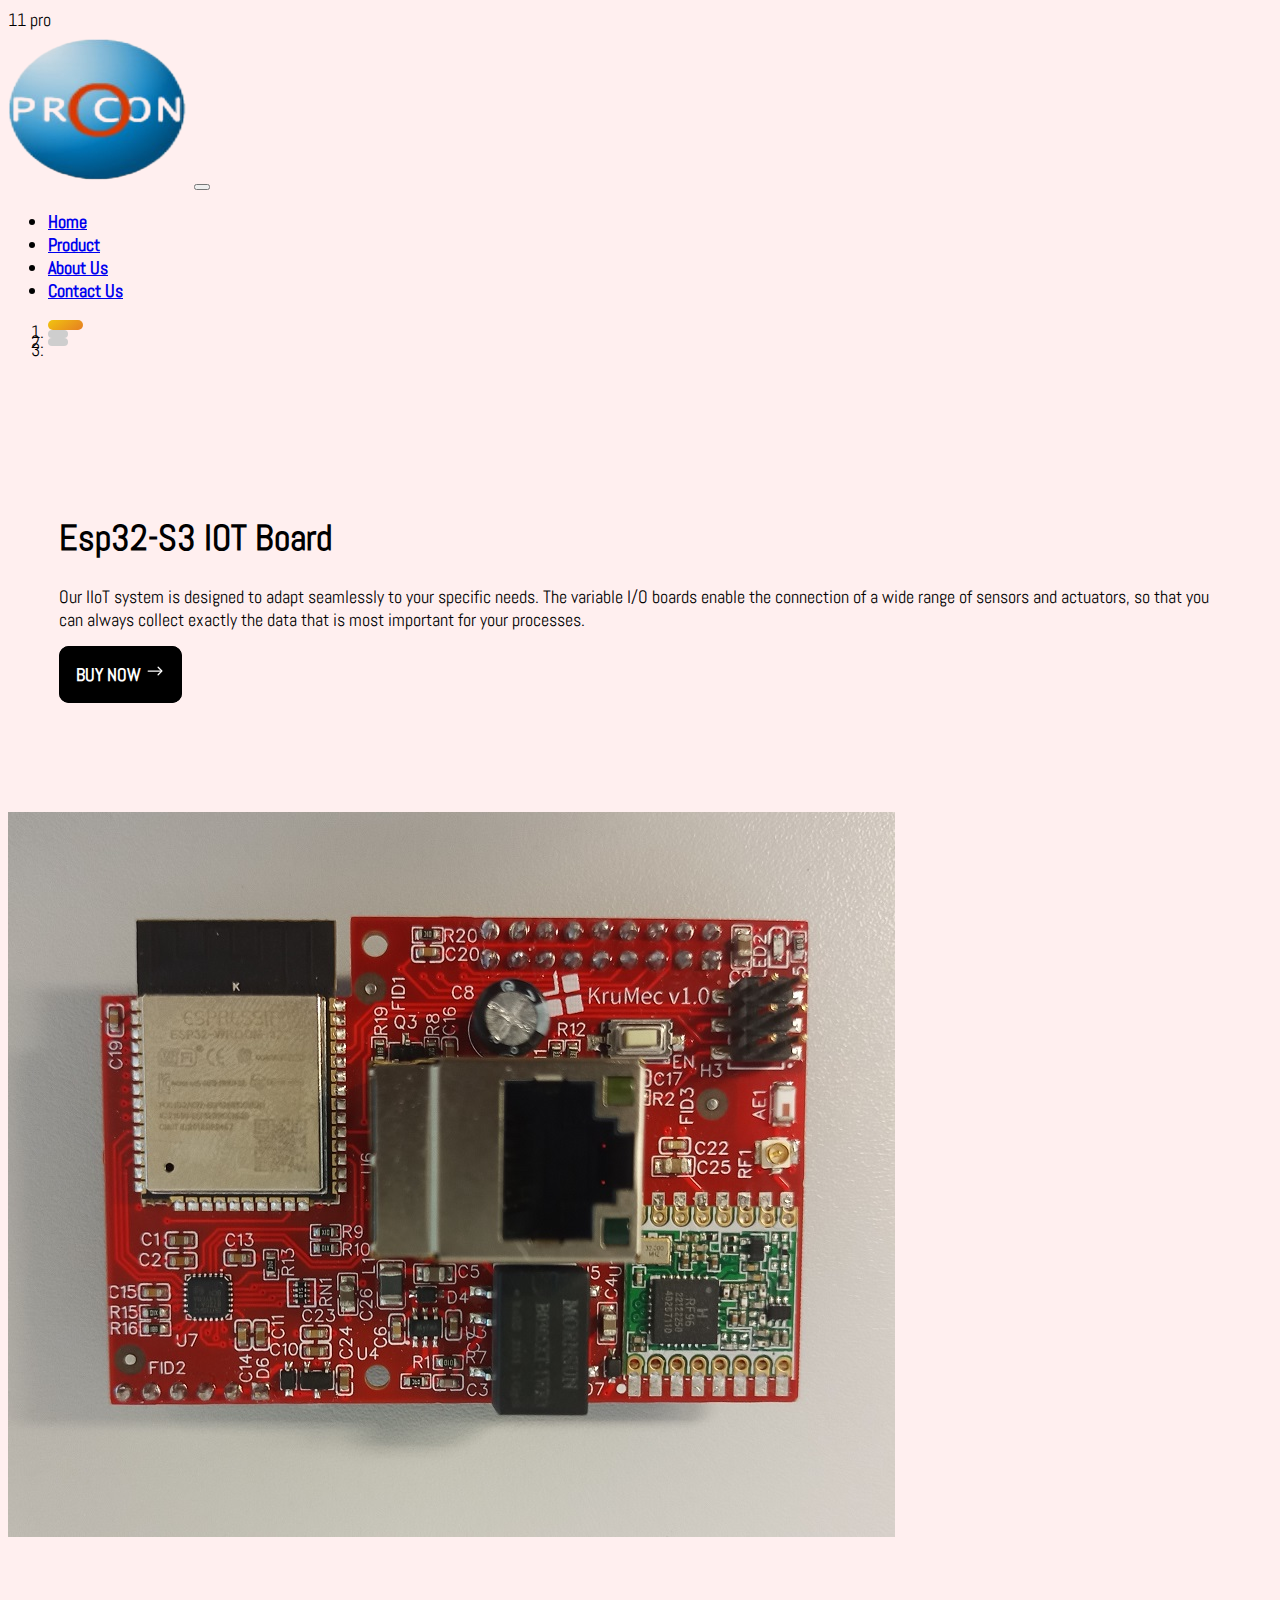
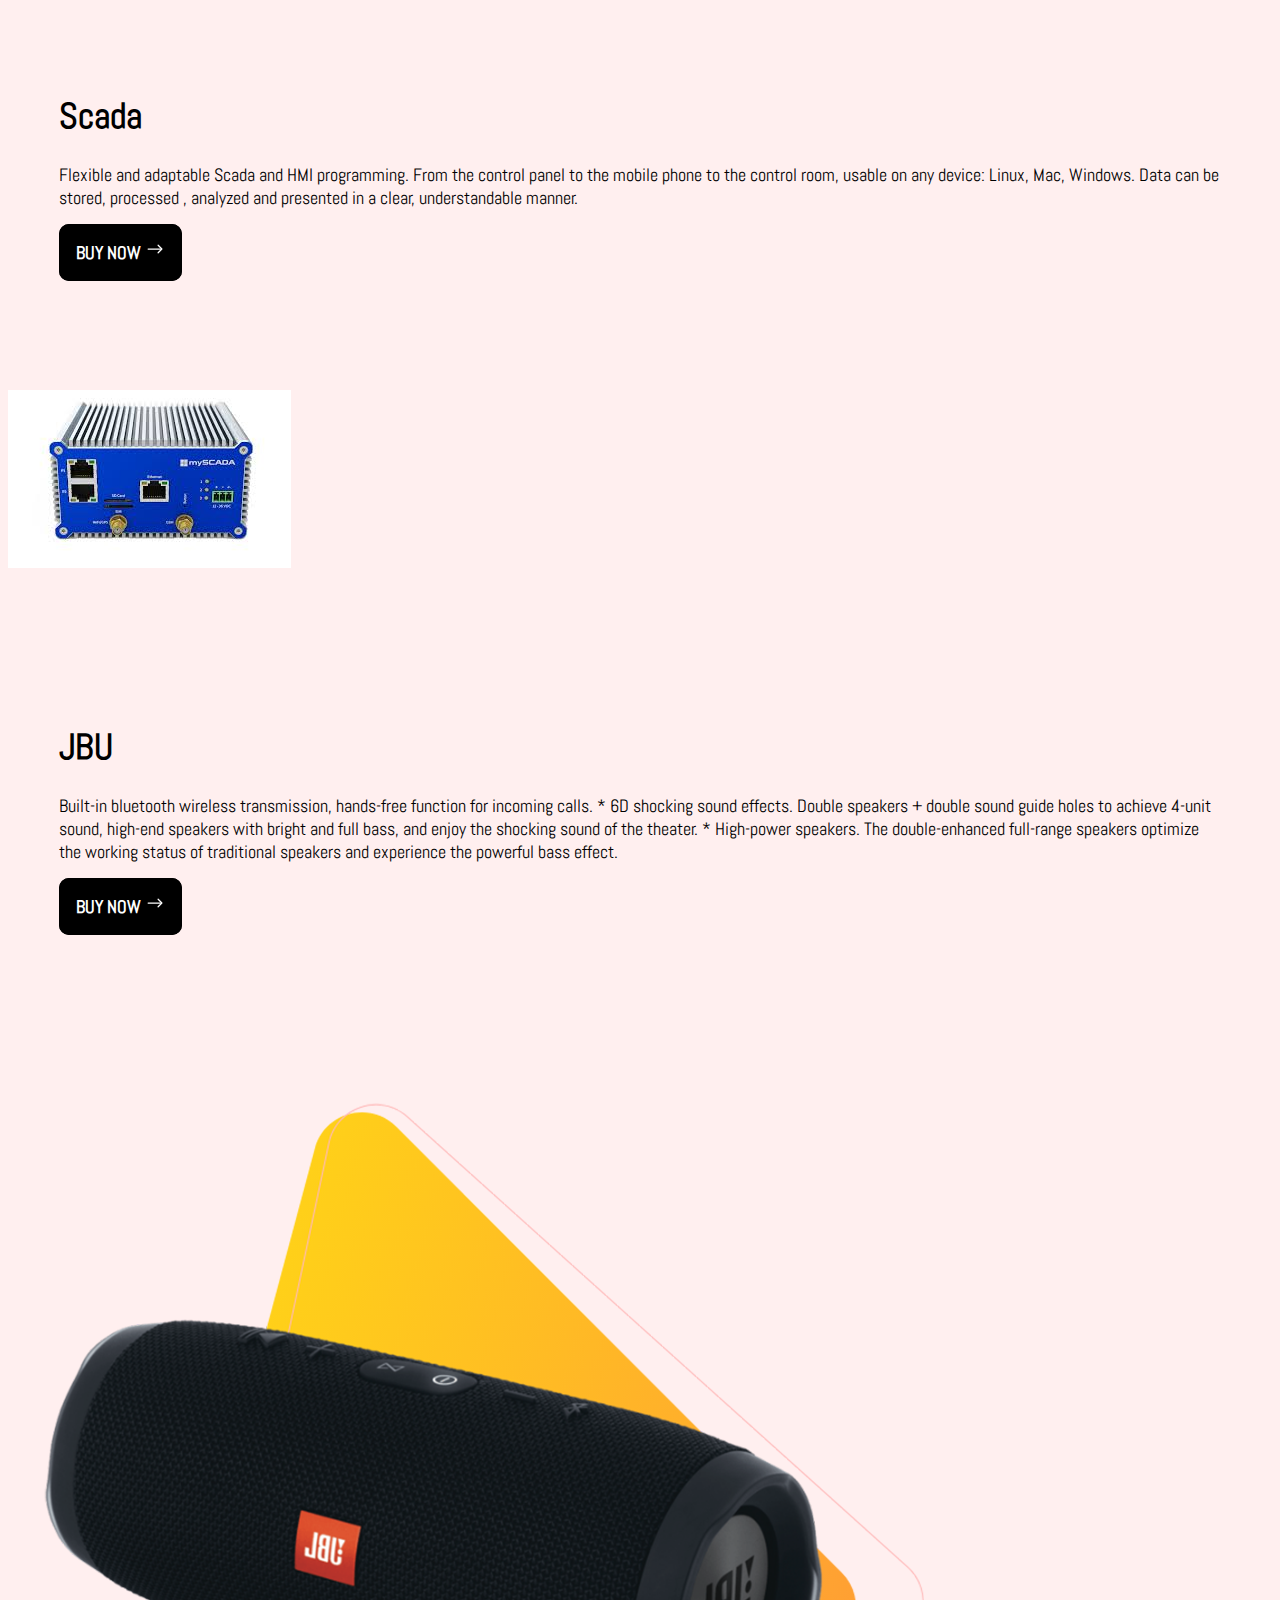
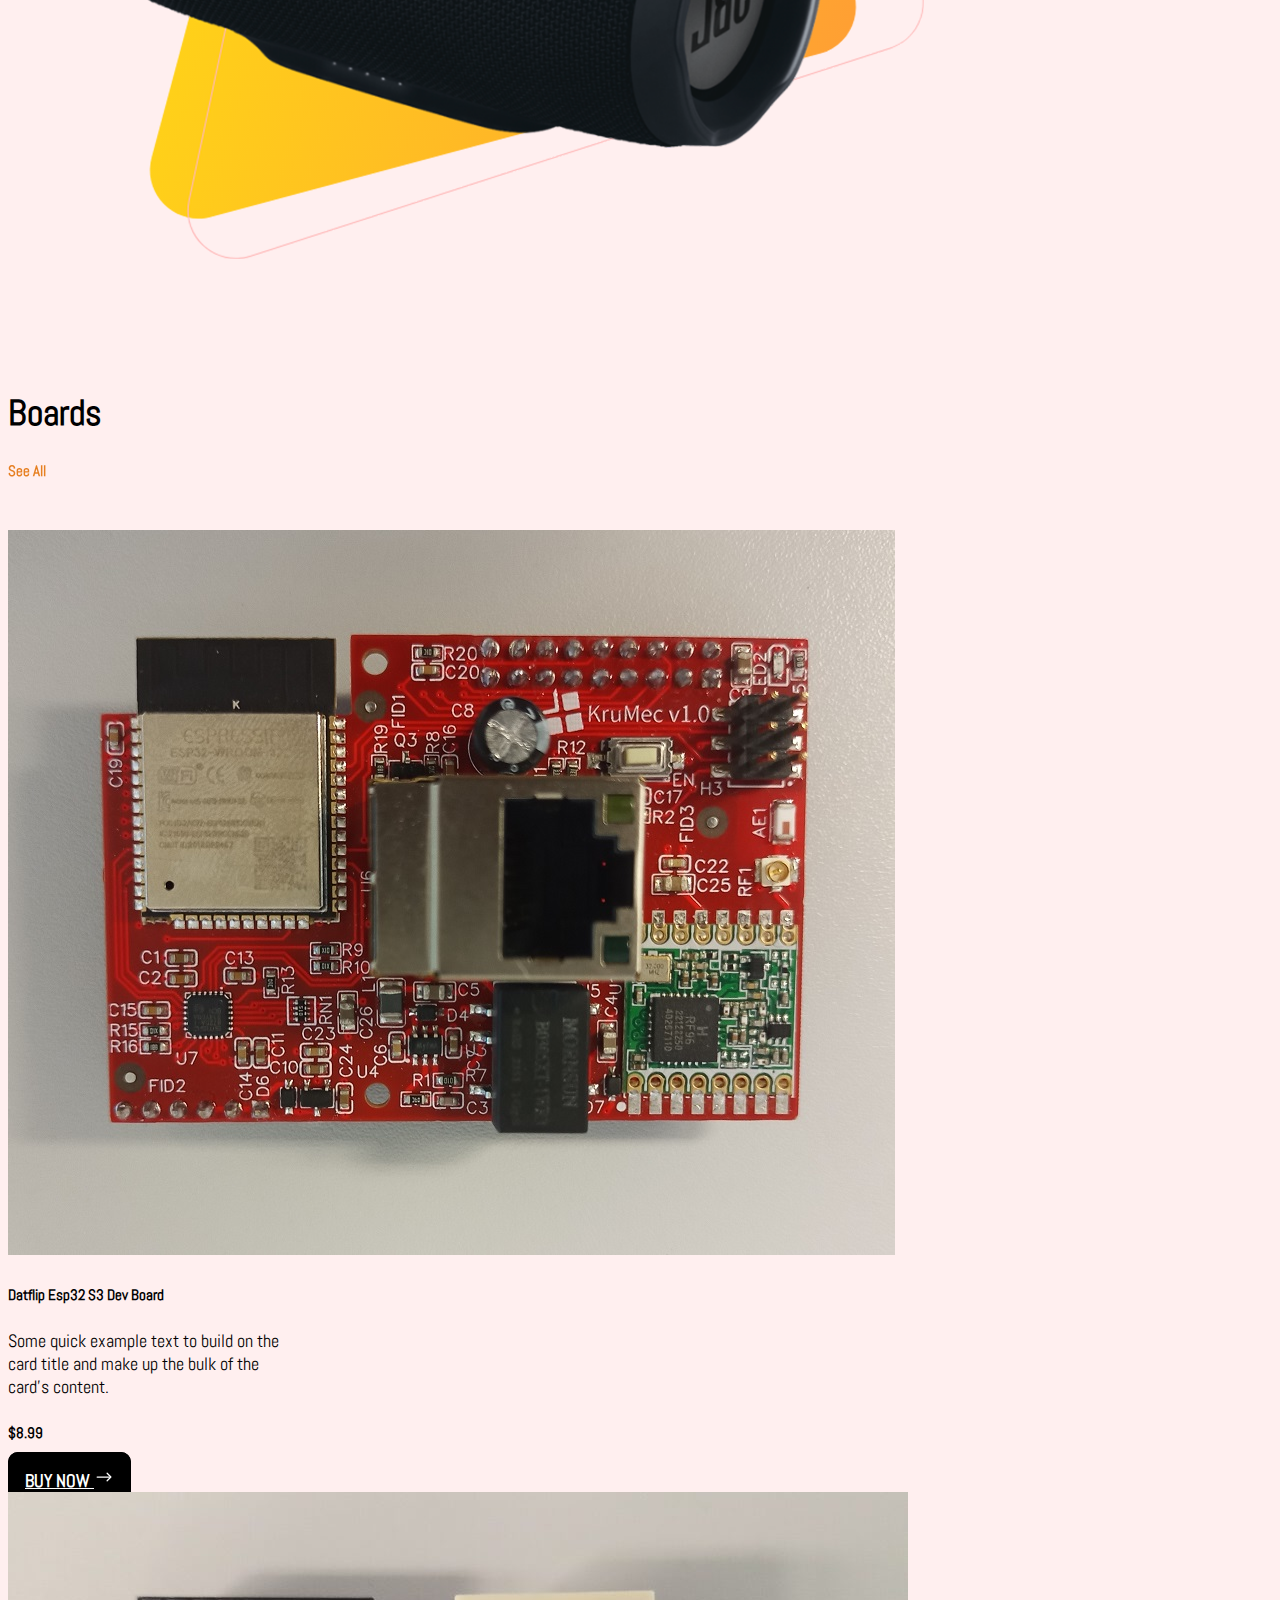
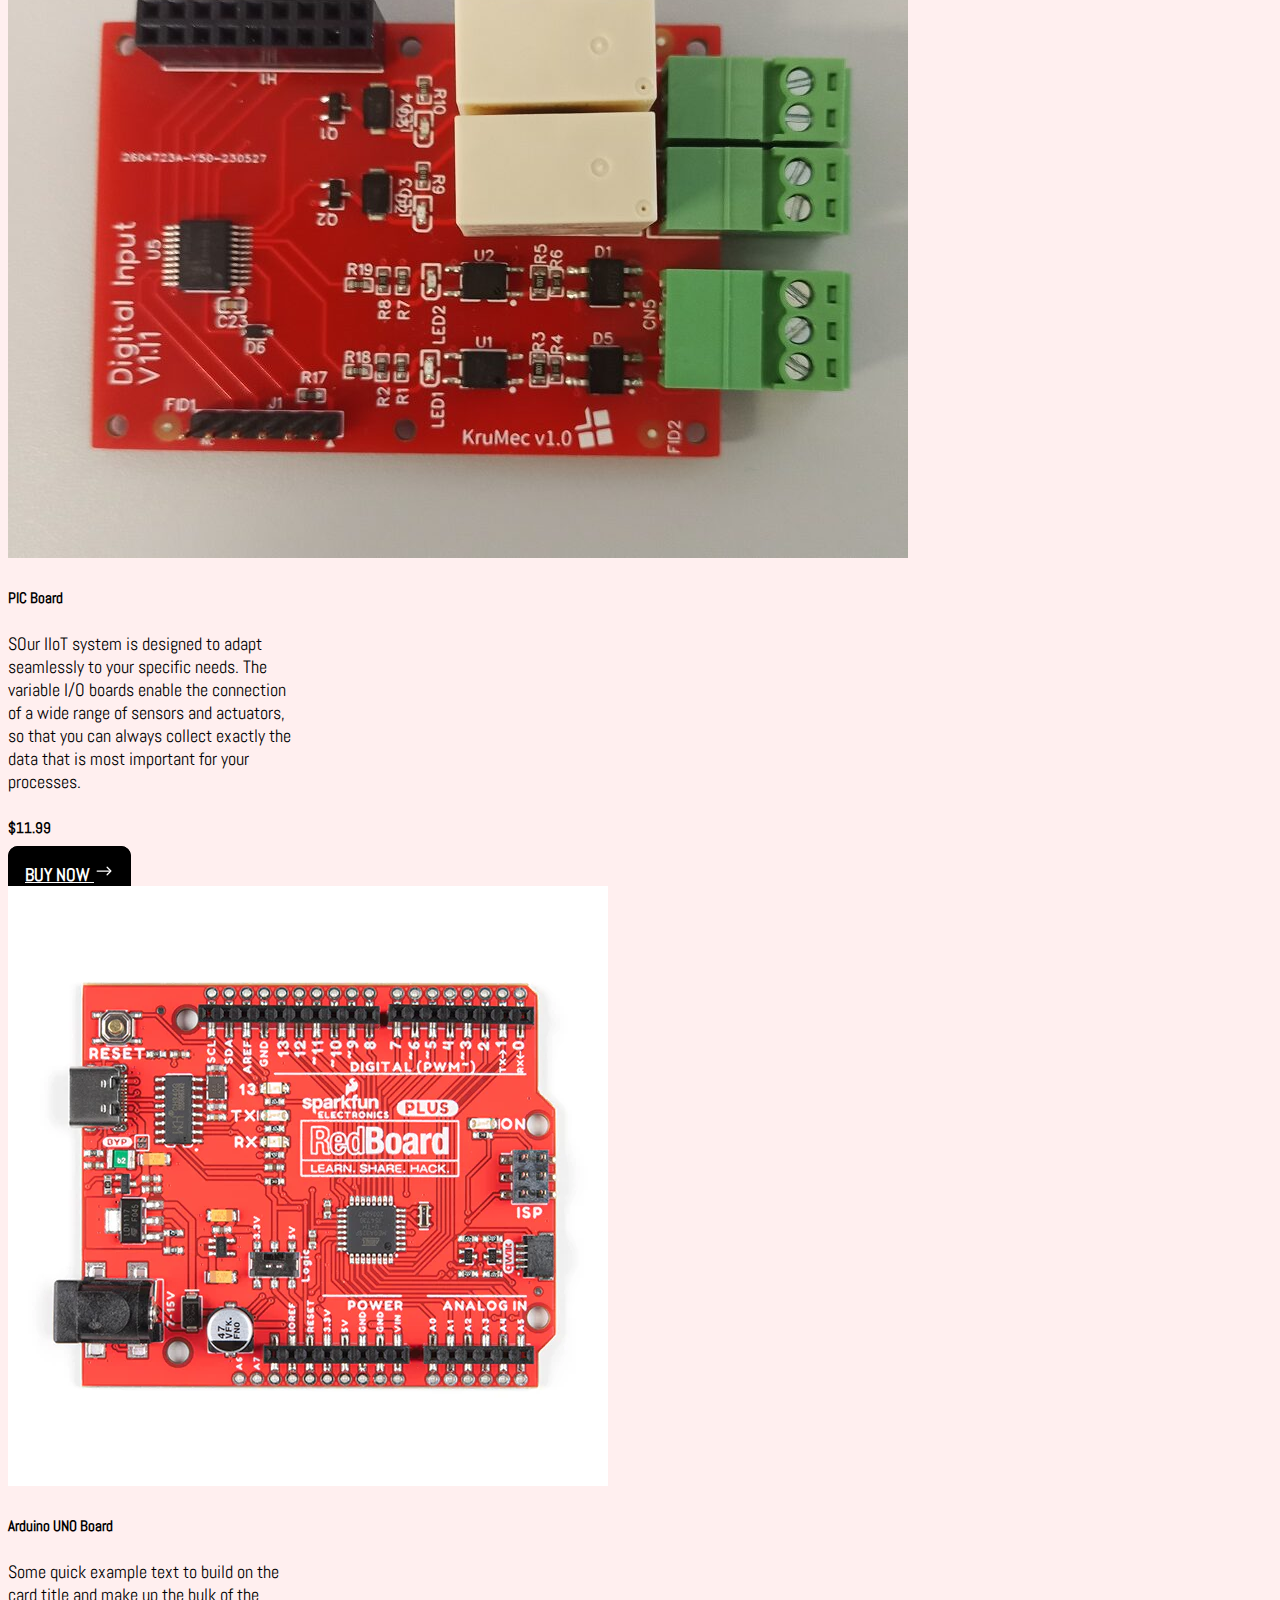
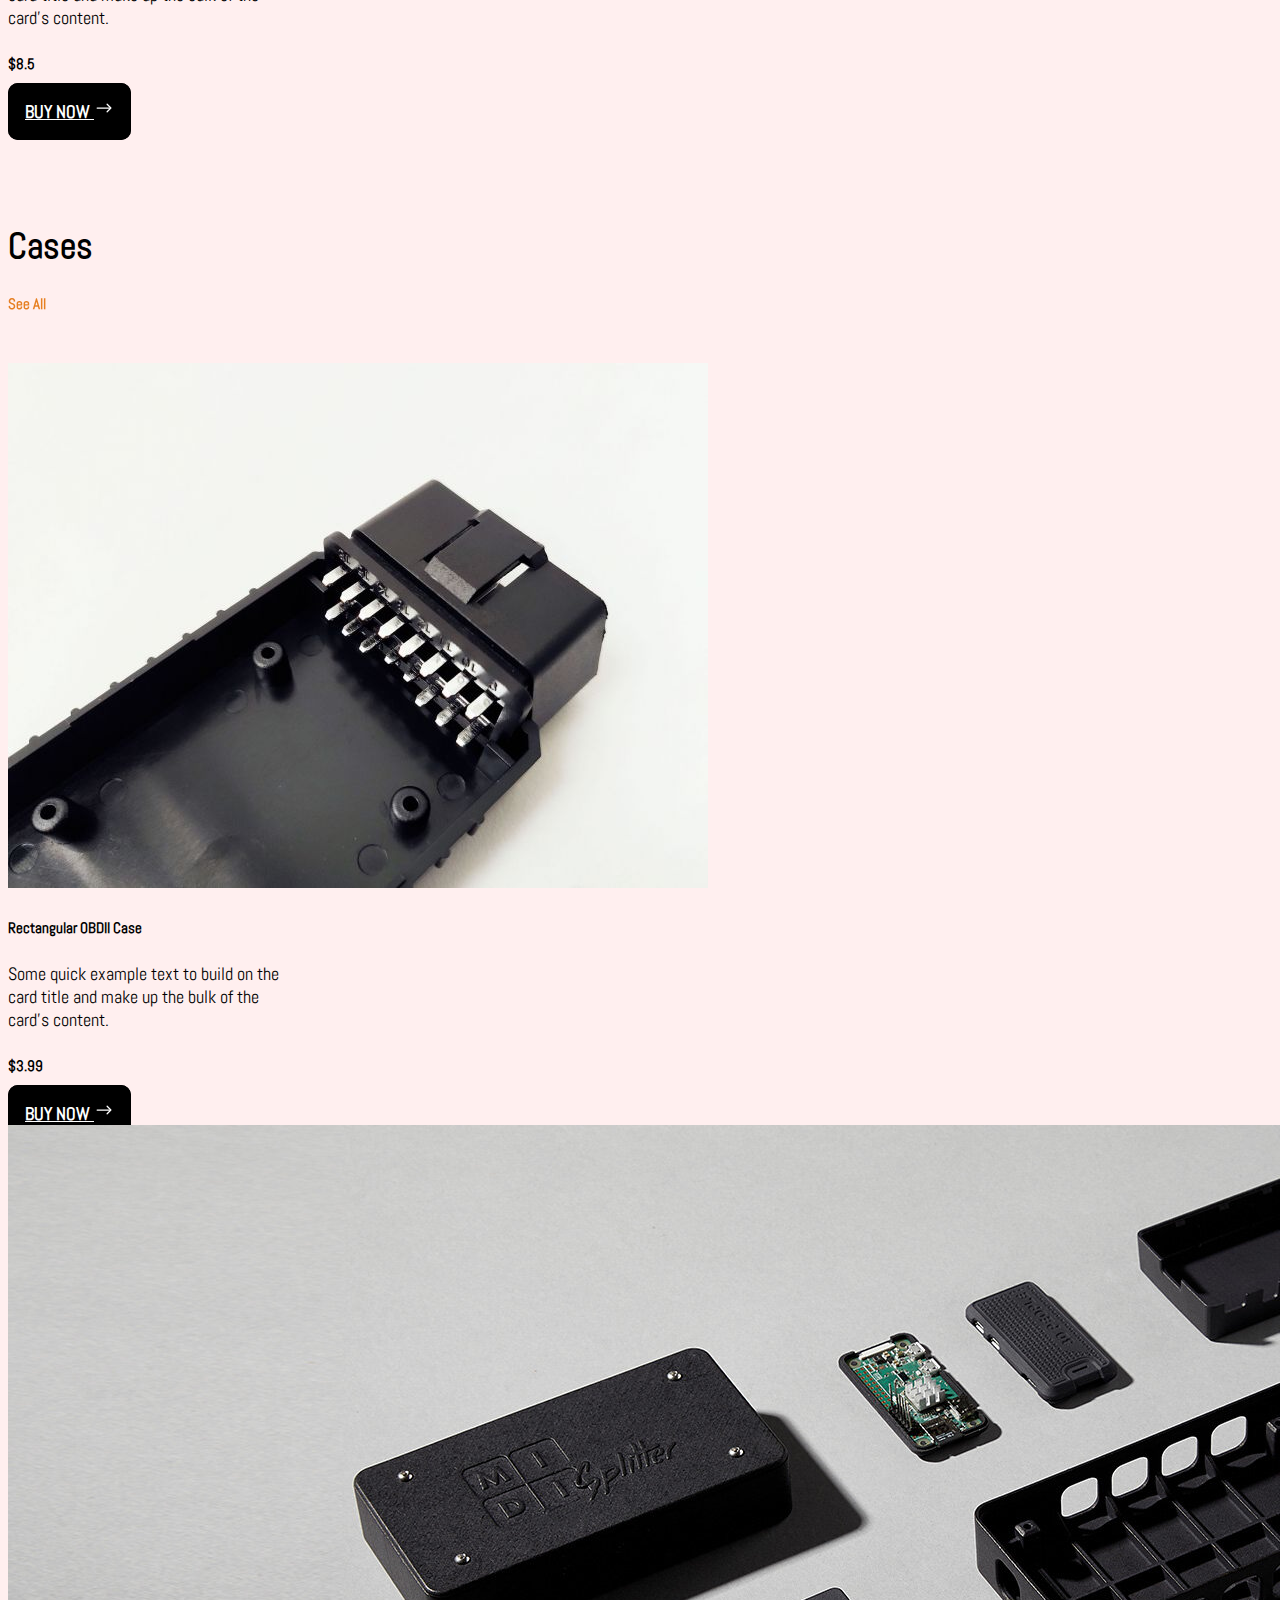
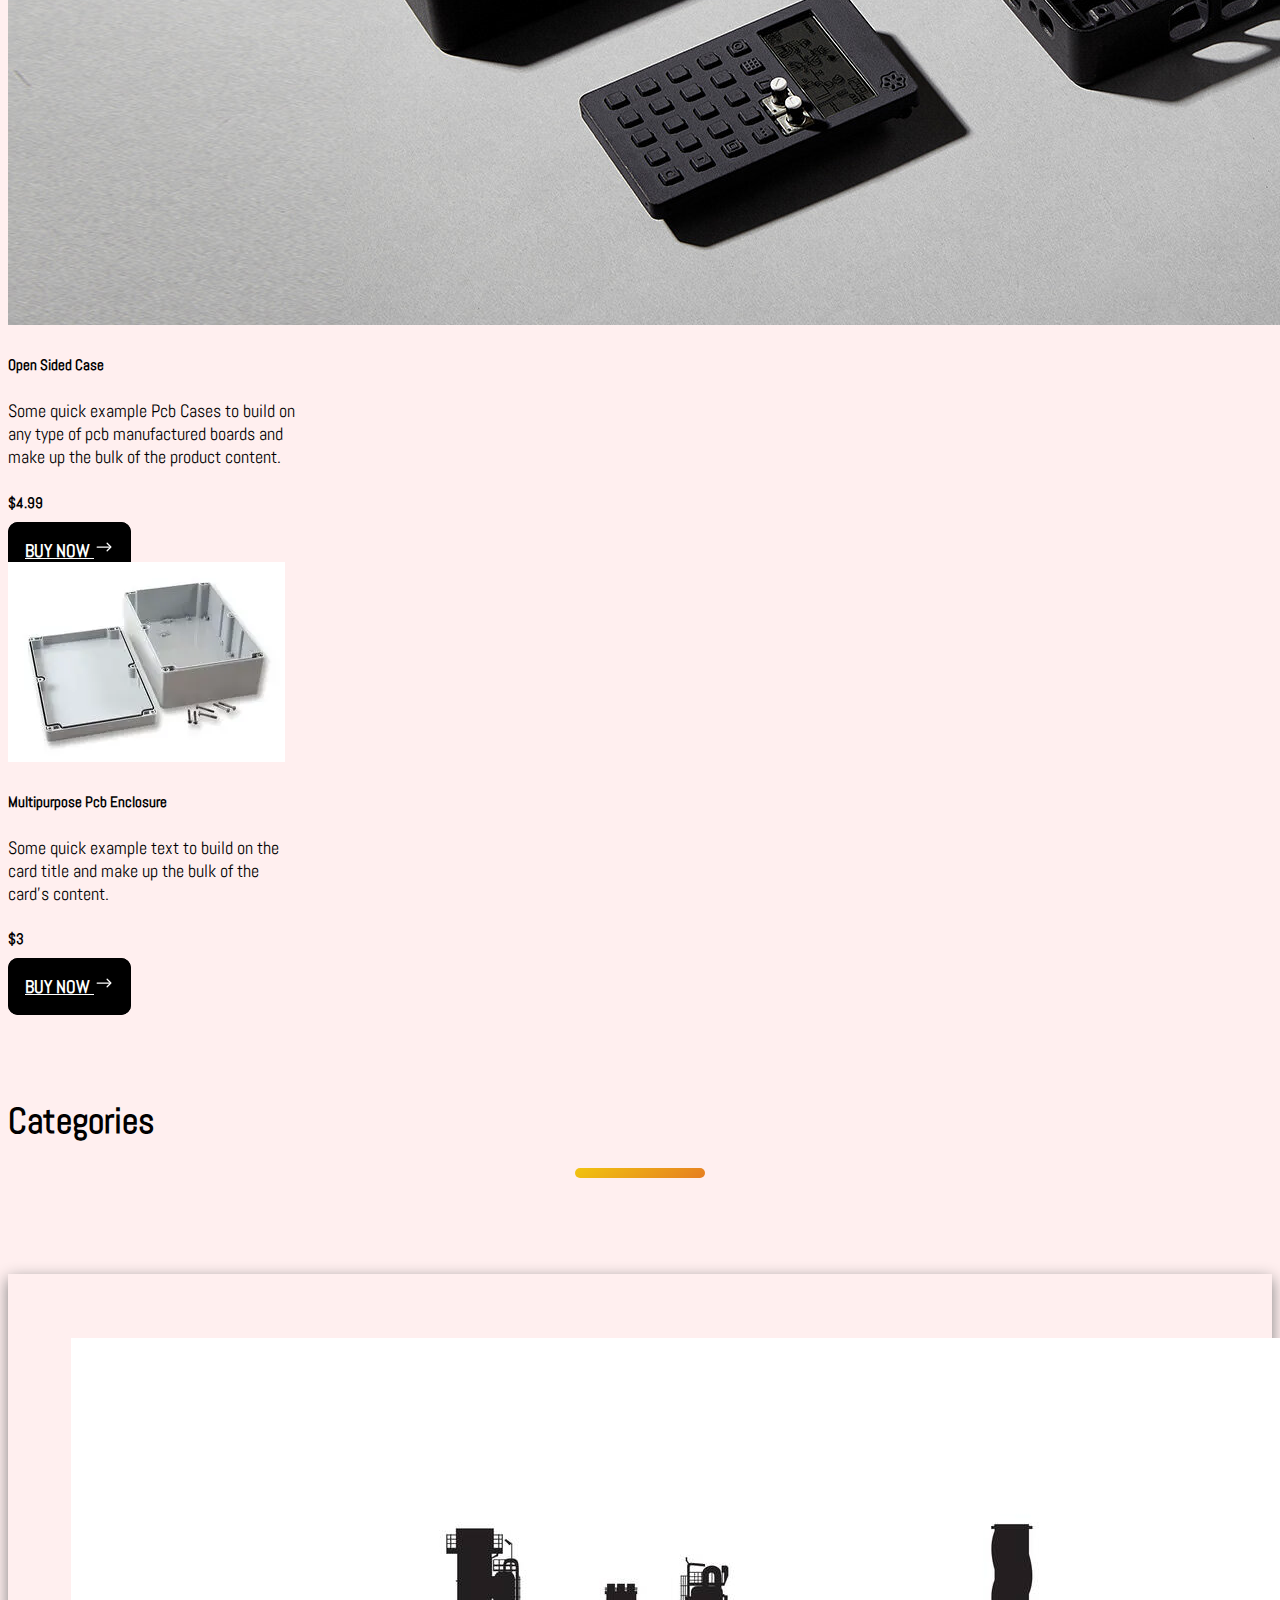
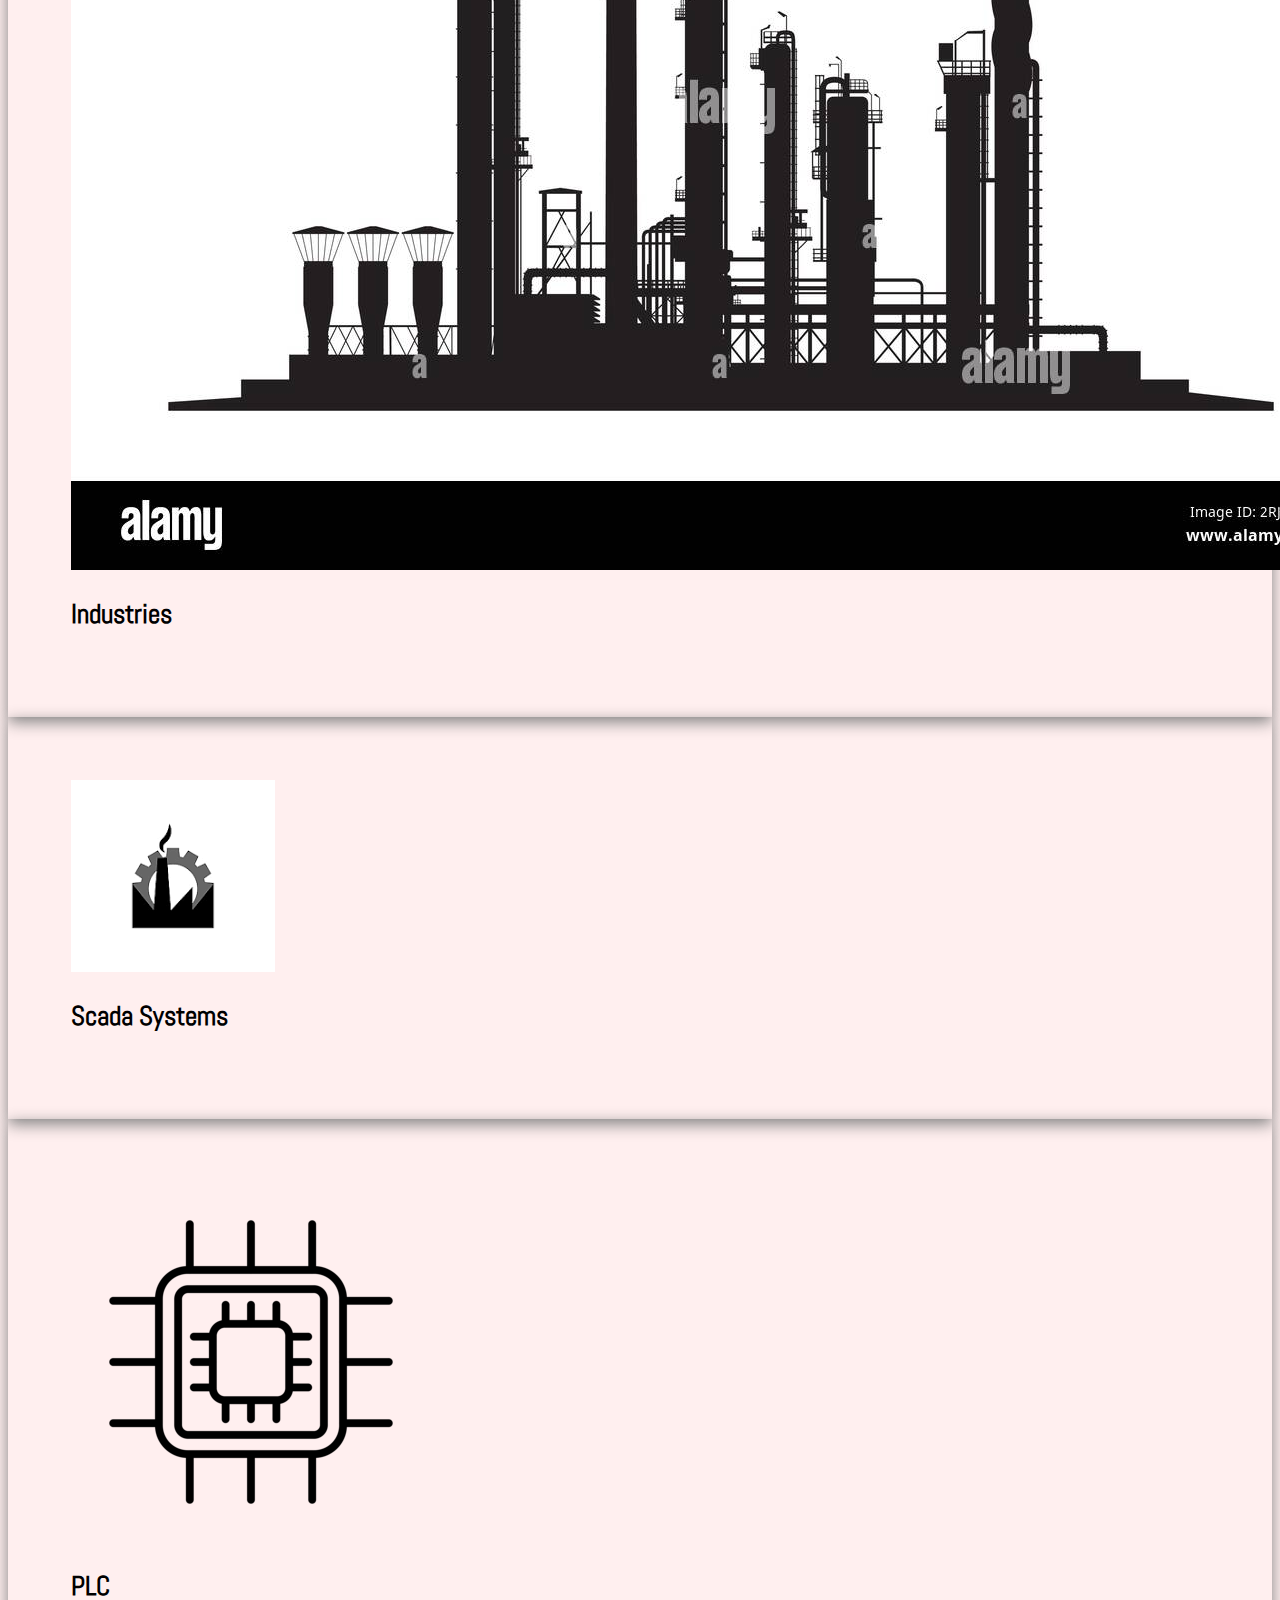
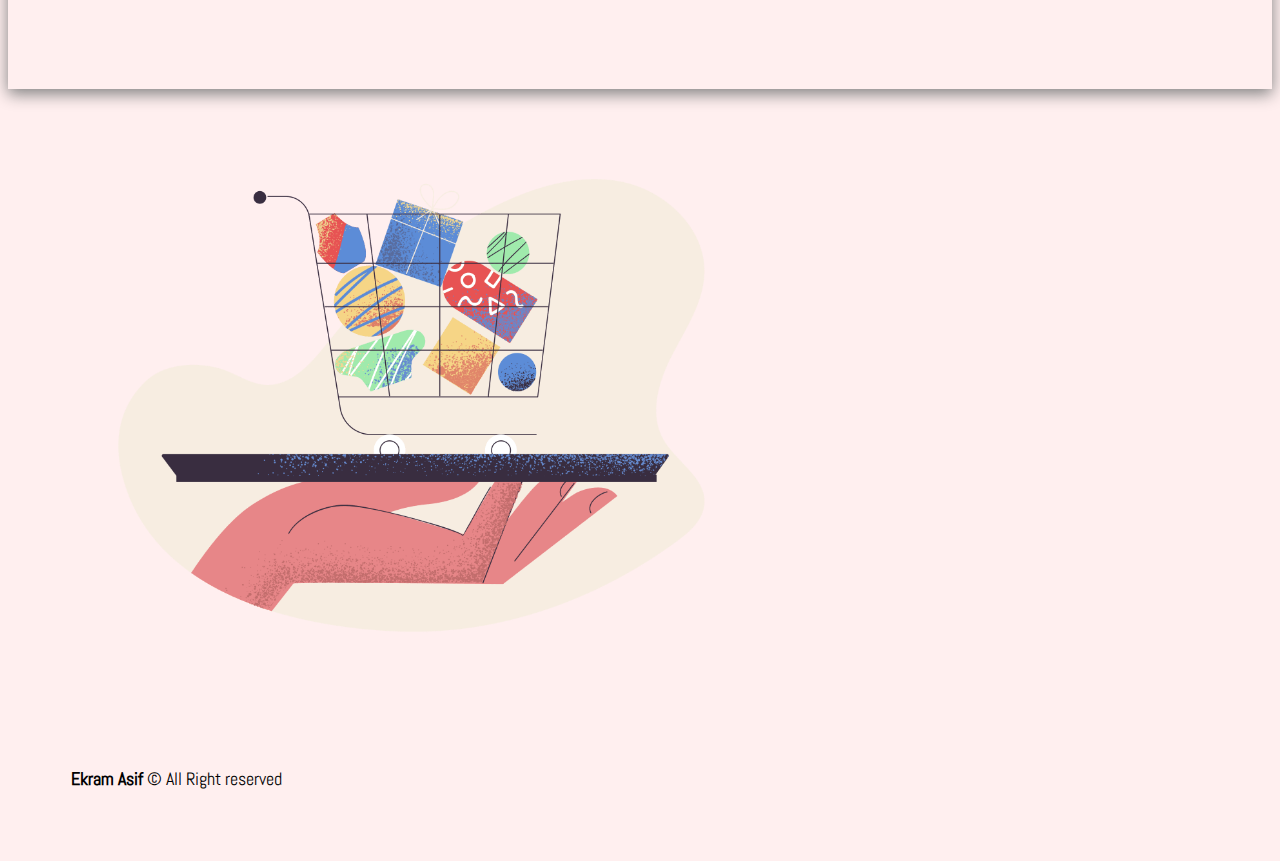
==== commit 10f321fd: "Update index.html" ====
--- a/index.html
+++ b/index.html
@@ -1,417 +1,350 @@
 <!doctype html>
 <html lang="en">
+
 <head>
-  <!-- Required meta tags -->
-  <meta charset="utf-8">
-  <meta name="viewport" content="width=device-width, initial-scale=1, shrink-to-fit=no">
-  <!-- Fav Icon -->
-  <link rel="icon" href="images/logo.png" type="image/gif" sizes="16x16">
-  <!-- Google fonts -->
-  <link href="https://fonts.googleapis.com/css2?family=Abel&display=swap" rel="stylesheet">
-  <!-- Bootstrap CSS -->
-  <link rel="stylesheet" href="https://stackpath.bootstrapcdn.com/bootstrap/4.5.0/css/bootstrap.min.css"
-        integrity="sha384-9aIt2nRpC12Uk9GS9baDl411NQApFmC26EwAOH8WgZl5MYYxFfc+NcPb1dKGj7Sk" crossorigin="anonymous">
-  <!-- Main css -->
-  <link rel="stylesheet" href="style.css">
-  <title>Procon Systems Gmbh</title>
+    <!-- Required meta tags -->
+    <meta charset="utf-8">
+    <meta name="viewport" content="width=device-width, initial-scale=1, shrink-to-fit=no">
+    <!-- Fav Icon -->
+    <link rel="icon" href="images/logo.png" type="image/gif" sizes="16x16">
+    <!-- Google fonts -->
+    <link href="https://fonts.googleapis.com/css2?family=Abel&display=swap" rel="stylesheet">
+    <!-- Bootstrap CSS -->
+    <link rel="stylesheet" href="https://stackpath.bootstrapcdn.com/bootstrap/4.5.0/css/bootstrap.min.css"
+        integrity="sha384-9aIt2nRpC12Uk9gS9baDl411NQApFmC26EwAOH8WgZl5MYYxFfc+NcPb1dKGj7Sk" crossorigin="anonymous">
+    <!-- Main css -->11 pro
+    <link rel="stylesheet" href="style.css">
+    <title>Procon Systems Gmbh</title>
 </head>
 
 <body>
-<main class="container">
-  <!-- Header start  -->
-  <header>
-    <nav class="navbar navbar-expand-lg navbar-light fill">
-      <a class="navbar-brand" href="#"><img src="images/logo.png" alt=""></a>
-      <button class="navbar-toggler" type="button" data-toggle="collapse"
-              data-target="#navbarSupportedContent" aria-controls="navbarSupportedContent"
-              aria-expanded="false" aria-label="Toggle navigation">
-        <span class="navbar-toggler-icon"></span>
-      </button>
-
-      <div class="collapse navbar-collapse" id="navbarSupportedContent">
-        <ul class="navbar-nav ml-auto">
-          <li class="nav-item active"><a class="nav-link" href="#">Home</a></li>
-          <li class="nav-item active"><a class="nav-link" href="#">Product</a></li>
-          <li class="nav-item active"><a class="nav-link" href="#">About Us</a></li>
-          <li class="nav-item active"><a class="nav-link" href="#">Contact Us</a></li>
-        </ul>
-      </div>
-    </nav>
-  </header>
-  <!-- Header end  -->
-
-  <!-- Mack book pro start -->
-  <section id="mack-book">
-    <div id="carouselExampleIndicators" class="carousel slide" data-ride="carousel">
-      <ol class="carousel-indicators">
-        <li data-target="#carouselExampleIndicators" data-slide-to="0" class="active"></li>
-        <li data-target="#carouselExampleIndicators" data-slide-to="1"></li>
-        <li data-target="#carouselExampleIndicators" data-slide-to="2"></li>
-      </ol>
-
-      <div class="carousel-inner">
-        <!-- Product #1 -->
-        <div class="carousel-item active">
-          <div class="row">
-            <div class="col-md-6 mack">
-              <h1>Esp32-S3 IOT Board</h1>
-              <p>Our IIoT system is designed to adapt seamlessly to your specific needs. The variable I/O boards enable
-                 the connection of a wide range of sensors and actuators...</p>
-
-              <!-- Changed href to pass data into checkout.html -->
-              <a href="checkout.html?title=Esp32-S3%20IOT%20Board&price=9.99&image=images/banner-products/product-1.png"
-                 class="mack-btn">
-                 Buy Now
-                 <svg width="1em" height="1em" viewBox="0 0 16 16"
-                      class="bi bi-arrow-right"
-                      fill="currentColor" xmlns="http://www.w3.org/2000/svg">
-                   <path fill-rule="evenodd"
-                         d="M10.146 4.646a.5.5 0 0 1 .708 0l3 3a.5.5 0 0 1 0 
-                            .708l-3 3a.5.5 0 0 1-.708-.708L12.793 8l-2.647-2.646
-                            a.5.5 0 0 1 0-.708z" />
-                   <path fill-rule="evenodd"
-                         d="M2 8a.5.5 0 0 1 .5-.5H13a.5.5 0 0 1 0 
-                            1H2.5A.5.5 0 0 1 2 8z" />
-                 </svg>
-              </a>
-            </div>
-            <div class="col-md-6">
-              <img src="images/banner-products/product-1.png" alt="" class="img-fluid">
-            </div>
-          </div>
-        </div>
-
-        <!-- Product #2 -->
-        <div class="carousel-item">
-          <div class="row">
-            <div class="col-md-6 mack">
-              <h1>Scada</h1>
-              <p>Flexible and adaptable Scada and HMI programming. From the control panel to the mobile phone to the control room...</p>
-
-              <!-- Changed href to pass data -->
-              <a href="checkout.html?title=Scada&price=11.99&image=images/banner-products/slider-1.png"
-                 class="mack-btn">
-                 Buy Now
-                 <svg width="1em" height="1em" viewBox="0 0 16 16"
-                      class="bi bi-arrow-right"
-                      fill="currentColor" xmlns="http://www.w3.org/2000/svg">
-                   <path fill-rule="evenodd"
-                         d="M10.146 4.646a.5.5 0 0 1 .708 0l3 3a.5.5 
-                            0 0 1 0 .708l-3 3a.5.5 0 0 1-.708-.708L12.793 
-                            8l-2.647-2.646a.5.5 0 0 1 0-.708z" />
-                   <path fill-rule="evenodd"
-                         d="M2 8a.5.5 0 0 1 .5-.5H13a.5.5 0 0 1 
-                            0 1H2.5A.5.5 0 0 1 2 8z" />
-                 </svg>
-              </a>
-            </div>
-            <div class="col-md-6">
-              <img src="images/banner-products/slider-1.png" alt="" class="img-fluid">
-            </div>
-          </div>
-        </div>
-
-        <!-- Product #3 -->
-        <div class="carousel-item">
-          <div class="row">
-            <div class="col-md-6 mack">
-              <h1>JBU</h1>
-              <p>Built-in bluetooth wireless transmission, hands-free function for incoming calls...</p>
-
-              <!-- Changed href to pass data -->
-              <a href="checkout.html?title=JBU&price=14.99&image=images/banner-products/slider-3.png"
-                 class="mack-btn">
-                 Buy Now
-                 <svg width="1em" height="1em" viewBox="0 0 16 16"
-                      class="bi bi-arrow-right"
-                      fill="currentColor" xmlns="http://www.w3.org/2000/svg">
-                   <path fill-rule="evenodd"
-                         d="M10.146 4.646a.5.5 0 0 1 .708 0l3 
-                            3a.5.5 0 0 1 0 .708l-3 3a.5.5 0 0 1-
-                            .708-.708L12.793 8l-2.647-2.646a.5.5 
-                            0 0 1 0-.708z" />
-                   <path fill-rule="evenodd"
-                         d="M2 8a.5.5 0 0 1 .5-.5H13a.5.5 
-                            0 0 1 0 1H2.5A.5.5 0 0 1 2 8z" />
-                 </svg>
-              </a>
-            </div>
-            <div class="col-md-6">
-              <img src="images/banner-products/slider-3.png" alt="" class="img-fluid">
-            </div>
-          </div>
-        </div>
-      </div>
-    </div>
-  </section>
-  <!-- End -->
-
-  <!-- Smart Phone start  -->
-  <section id="smartphone">
-    <div class="container">
-      <div class="smartphone-header">
-        <div class="row">
-          <div class="col-md-6"><h1>Boards</h1></div>
-          <div class="col-md-6 text-right"><h5>See All</h5></div>
-        </div>
-      </div>
-
-      <div class="row justify-content-center">
-        <!-- Board #1 -->
-        <div class="col-md-4">
-          <div class="card text-center" style="width: 18rem;border:none;">
-            <img src="images/phone/phone-2.png" class="card-img-top" alt="...">
-            <div class="card-body">
-              <h5 class="card-title"><b>Datflip Esp32 S3 Dev Board</b></h5>
-              <p class="card-text">Some quick example text...</p>
-              <h5><b>$8.99</b></h5>
-
-              <!-- Changed href to pass data -->
-              <a href="checkout.html?title=Datflip%20Esp32%20S3%20Dev%20Board&price=8.99&image=images/phone/phone-2.png"
-                 class="btn smartphone-btn">
-                 BUY NOW
-                 <svg width="1em" height="1em" viewBox="0 0 16 16"
-                      class="bi bi-arrow-right" fill="currentColor"
-                      xmlns="http://www.w3.org/2000/svg">
-                   <path fill-rule="evenodd"
-                         d="M10.146 4.646a.5.5 0 0 1 .708 
-                            0l3 3a.5.5 0 0 1 0 .708l-3 
-                            3a.5.5 0 0 1-.708-.708L12.793 
-                            8l-2.647-2.646a.5.5 0 0 1 0-.708z" />
-                   <path fill-rule="evenodd"
-                         d="M2 8a.5.5 0 0 1 .5-.5H13a.5.5 
-                            0 0 1 0 1H2.5A.5.5 0 0 1 2 8z" />
-                 </svg>
-              </a>
-            </div>
-          </div>
-        </div>
-
-        <!-- Board #2 -->
-        <div class="col-md-4">
-          <div class="card text-center" style="width: 18rem;border:none;">
-            <img src="images/phone/phone-3.png" class="card-img-top" alt="...">
-            <div class="card-body">
-              <h5 class="card-title"><b>PIC Board</b></h5>
-              <p class="card-text">Our IIoT system is designed to adapt seamlessly...</p>
-              <h5><b>$11.99</b></h5>
-
-              <!-- Changed href to pass data -->
-              <a href="checkout.html?title=PIC%20Board&price=11.99&image=images/phone/phone-3.png"
-                 class="btn smartphone-btn">
-                 BUY NOW
-                 <svg width="1em" height="1em" viewBox="0 0 16 16"
-                      class="bi bi-arrow-right" fill="currentColor"
-                      xmlns="http://www.w3.org/2000/svg">
-                   <path fill-rule="evenodd"
-                         d="M10.146 4.646a.5.5 0 0 1 
-                            .708 0l3 3a.5.5 0 0 1 0 
-                            .708l-3 3a.5.5 0 0 1-
-                            .708-.708L12.793 8l-2.647
-                            -2.646a.5.5 0 0 1 0-.708z" />
-                   <path fill-rule="evenodd"
-                         d="M2 8a.5.5 0 0 1 .5-.5H13a.5.5 
-                            0 0 1 0 1H2.5A.5.5 0 0 1 2 8z" />
-                 </svg>
-              </a>
-            </div>
-          </div>
-        </div>
-
-        <!-- Board #3 -->
-        <div class="col-md-4">
-          <div class="card text-center" style="width: 18rem;border:none;">
-            <img src="images/phone/phone-1.png" class="card-img-top" alt="...">
-            <div class="card-body">
-              <h5 class="card-title"><b>Arduino UNO Board</b></h5>
-              <p class="card-text">Some quick example text...</p>
-              <h5><b>$8.5</b></h5>
-
-              <!-- Changed href to pass data -->
-              <a href="checkout.html?title=Arduino%20UNO%20Board&price=8.50&image=images/phone/phone-1.png"
-                 class="btn smartphone-btn">
-                 BUY NOW
-                 <svg width="1em" height="1em" viewBox="0 0 16 16"
-                      class="bi bi-arrow-right" fill="currentColor"
-                      xmlns="http://www.w3.org/2000/svg">
-                   <path fill-rule="evenodd"
-                         d="M10.146 4.646a.5.5 0 0 1 
-                            .708 0l3 3a.5.5 0 0 1 0 
-                            .708l-3 3a.5.5 0 0 1-.708
-                            -.708L12.793 8l-2.647
-                            -2.646a.5.5 0 0 1 0-.708z" />
-                   <path fill-rule="evenodd"
-                         d="M2 8a.5.5 0 0 1 .5-.5H13
-                            a.5.5 0 0 1 0 1H2.5
-                            A.5.5 0 0 1 2 8z" />
-                 </svg>
-              </a>
-            </div>
-          </div>
-        </div>
-      </div>
-    </div>
-  </section>
-  <!-- End  -->
-
-  <!-- Laptop start  -->
-  <section id="laptop">
-    <div class="container">
-      <div class="laptop-header">
-        <div class="row">
-          <div class="col-md-6"><h1>Cases</h1></div>
-          <div class="col-md-6 text-right"><h5>See All</h5></div>
-        </div>
-      </div>
-      <div class="row justify-content-center">
-        <!-- Case #1 -->
-        <div class="col-md-4">
-          <div class="card text-center" style="width: 18rem;border:none;">
-            <img src="images/laptop/product-1.png" class="card-img-top" alt="...">
-            <div class="card-body">
-              <h5 class="card-title"><b>Rectangular OBDII Case</b></h5>
-              <p class="card-text">Some quick example text...</p>
-              <h5><b>$3.99</b></h5>
-              <a href="checkout.html?title=Rectangular%20OBDII%20Case&price=3.99&image=images/laptop/product-1.png"
-                 class="btn laptop-btn">
-                 BUY NOW
-                 <svg width="1em" height="1em" viewBox="0 0 16 16"
-                      class="bi bi-arrow-right" fill="currentColor"
-                      xmlns="http://www.w3.org/2000/svg">
-                   <path fill-rule="evenodd"
-                         d="M10.146 4.646a.5.5 0 0 1 .708 
-                            0l3 3a.5.5 0 0 1 0 
-                            .708l-3 3a.5.5 0 0 1-
-                            .708-.708L12.793 8l-2.647
-                            -2.646a.5.5 0 0 1 0-.708z" />
-                   <path fill-rule="evenodd"
-                         d="M2 8a.5.5 0 0 1 .5-.5H13a.5.5 
-                            0 0 1 0 1H2.5A.5.5 0 0 1 
-                            2 8z" />
-                 </svg>
-              </a>
-            </div>
-          </div>
-        </div>
-
-        <!-- Case #2 -->
-        <div class="col-md-4">
-          <div class="card text-center" style="width: 18rem;border:none;">
-            <img src="images/laptop/product-2.png" class="card-img-top" alt="...">
-            <div class="card-body">
-              <h5 class="card-title"><b>Open Sided Case</b></h5>
-              <p class="card-text">Some quick example Pcb Cases...</p>
-              <h5><b>$4.99</b></h5>
-              <a href="checkout.html?title=Open%20Sided%20Case&price=4.99&image=images/laptop/product-2.png"
-                 class="btn laptop-btn">
-                 BUY NOW
-                 <svg width="1em" height="1em" viewBox="0 0 16 16"
-                      class="bi bi-arrow-right" fill="currentColor"
-                      xmlns="http://www.w3.org/2000/svg">
-                   <path fill-rule="evenodd"
-                         d="M10.146 4.646a.5.5 0 0 1 .708 
-                            0l3 3a.5.5 0 0 1 0 
-                            .708l-3 3a.5.5 0 0 1-
-                            .708-.708L12.793 8l-2.647
-                            -2.646a.5.5 0 0 1 0-.708z" />
-                   <path fill-rule="evenodd"
-                         d="M2 8a.5.5 0 0 1 .5-.5H13
-                            a.5.5 0 0 1 0 1H2.5
-                            A.5.5 0 0 1 2 8z" />
-                 </svg>
-              </a>
-            </div>
-          </div>
-        </div>
-
-        <!-- Case #3 -->
-        <div class="col-md-4">
-          <div class="card text-center" style="width: 18rem;border:none;">
-            <img src="images/laptop/product-3.png" class="card-img-top" alt="...">
-            <div class="card-body">
-              <h5 class="card-title"><b>Multipurpose Pcb Enclosure</b></h5>
-              <p class="card-text">Some quick example text...</p>
-              <h5><b>$3</b></h5>
-              <a href="checkout.html?title=Multipurpose%20Pcb%20Enclosure&price=3.00&image=images/laptop/product-3.png"
-                 class="btn laptop-btn">
-                 BUY NOW
-                 <svg width="1em" height="1em" viewBox="0 0 16 16"
-                      class="bi bi-arrow-right" fill="currentColor"
-                      xmlns="http://www.w3.org/2000/svg">
-                   <path fill-rule="evenodd"
-                         d="M10.146 4.646a.5.5 0 0 1 
-                            .708 0l3 3a.5.5 0 0 1 0 
-                            .708l-3 3a.5.5 0 0 1-.708
-                            -.708L12.793 8l-2.647
-                            -2.646a.5.5 0 0 1 0-.708z" />
-                   <path fill-rule="evenodd"
-                         d="M2 8a.5.5 0 0 1 .5-.5H13
-                            a.5.5 0 0 1 0 1H2.5
-                            A.5.5 0 0 1 2 8z" />
-                 </svg>
-              </a>
-            </div>
-          </div>
-        </div>
-
-      </div>
-    </div>
-  </section>
-  <!-- End  -->
-
-  <!-- Categories Start -->
-  <section id="categories">
-    <div class="container">
-      <div class="row text-center">
-        <div class="col-md-12">
-          <h1>Categories</h1>
-          <hr>
-        </div>
-      </div>
-      <div class="row text-center">
-        <div class="col-md-3 mt-5 mb-5">
-          <div class="categories-card">
-            <img src="images/Categories/bag.png" alt="" class="img-fluid">
-            <h2>Industries</h2>
-          </div>
-        </div>
-        <div class="col-md-3">
-          <div class="categories-card mb-5">
-            <img src="images/Categories/perfume.png" alt="" class="img-fluid">
-            <h2>Scada Systems</h2>
-          </div>
-          <div class="categories-card mb-5">
-            <img src="images/Categories/shoe.png" alt="" class="img-fluid">
-            <h2>PLC</h2>
-          </div>
-        </div>
-        <br>
-        <div class="col-md-6">
-          <img src="images/Categories/pale-order.png" alt="" class="img-fluid">
-        </div>
-      </div>
-    </div>
-  </section>
-  <!-- End -->
-
-  <!-- Footer start  -->
-  <footer>
-    <div class="text-center">
-      <strong>Ekram Asif</strong> &copy; All Right reserved
-    </div>
-  </footer>
-  <!-- End  -->
-</main>
-
-<!-- Optional JavaScript -->
-<script src="https://code.jquery.com/jquery-3.5.1.slim.min.js"
+    <main class="container">
+        <!-- Header start  -->
+        <header>
+            <nav class="navbar navbar-expand-lg navbar-light fill">
+                <a class="navbar-brand" href="#"><img src="images/logo.png" alt=""></a>
+                <button class="navbar-toggler" type="button" data-toggle="collapse"
+                    data-target="#navbarSupportedContent" aria-controls="navbarSupportedContent" aria-expanded="false"
+                    aria-label="Toggle navigation">
+                    <span class="navbar-toggler-icon"></span>
+                </button>
+
+                <div class="collapse navbar-collapse" id="navbarSupportedContent">
+                    <ul class="navbar-nav ml-auto">
+                        <li class="nav-item active">
+                            <a class="nav-link" href="#">Home</a>
+                        </li>
+                        <li class="nav-item active">
+                            <a class="nav-link" href="#">Product</a>
+                        </li>
+                        <li class="nav-item active">
+                            <a class="nav-link" href="#">About Us</a>
+                        </li>
+                        <li class="nav-item active">
+                            <a class="nav-link" href="#">Contact Us</a>
+                        </li>
+                    </ul>
+                </div>
+            </nav>
+        </header>
+        <!-- Header end  -->
+
+        <!-- Mack book pro start -->
+
+        <section id="mack-book">
+            <div id="carouselExampleIndicators" class="carousel slide" data-ride="carousel">
+                <ol class="carousel-indicators">
+                    <li data-target="#carouselExampleIndicators" data-slide-to="0" class="active"></li>
+                    <li data-target="#carouselExampleIndicators" data-slide-to="1"></li>
+                    <li data-target="#carouselExampleIndicators" data-slide-to="2"></li>
+                </ol>
+                <div class="carousel-inner">
+                    <div class="carousel-item active">
+                        <div class="row">
+                            <div class="col-md-6 mack">
+                                <h1>Esp32-S3 IOT Board</h1>
+                                <p>Our IIoT system is designed to adapt seamlessly to your specific needs. The variable I/O boards enable the connection of a wide range of sensors and actuators, so that you can always collect exactly the data that is most important for your processes.</p>
+                                <a class="mack-btn">Buy Now
+                                    <svg width="1em" height="1em" viewBox="0 0 16 16" class="bi bi-arrow-right"
+                                        fill="currentColor" xmlns="http://www.w3.org/2000/svg">
+                                        <path fill-rule="evenodd"
+                                            d="M10.146 4.646a.5.5 0 0 1 .708 0l3 3a.5.5 0 0 1 0 .708l-3 3a.5.5 0 0 1-.708-.708L12.793 8l-2.647-2.646a.5.5 0 0 1 0-.708z" />
+                                        <path fill-rule="evenodd"
+                                            d="M2 8a.5.5 0 0 1 .5-.5H13a.5.5 0 0 1 0 1H2.5A.5.5 0 0 1 2 8z" />
+                                    </svg>
+                                </a>
+                            </div>
+                            <div class="col-md-6">
+                                <img src="images/banner-products/product-1.png" alt="" class="img-fluid">
+                            </div>
+                        </div>
+                    </div>
+                    <div class="carousel-item">
+                        <div class="row">
+                            <div class="col-md-6 mack">
+                                <h1>Scada</h1>
+                                <p>Flexible and adaptable Scada and HMI programming. From the control panel to the mobile phone to the control room, usable on any device: Linux, Mac, Windows. Data can be stored, processed , analyzed and presented in a clear, understandable manner.</p>
+                                <a class="mack-btn">Buy Now
+                                    <svg width="1em" height="1em" viewBox="0 0 16 16" class="bi bi-arrow-right"
+                                        fill="currentColor" xmlns="http://www.w3.org/2000/svg">
+                                        <path fill-rule="evenodd"
+                                            d="M10.146 4.646a.5.5 0 0 1 .708 0l3 3a.5.5 0 0 1 0 .708l-3 3a.5.5 0 0 1-.708-.708L12.793 8l-2.647-2.646a.5.5 0 0 1 0-.708z" />
+                                        <path fill-rule="evenodd"
+                                            d="M2 8a.5.5 0 0 1 .5-.5H13a.5.5 0 0 1 0 1H2.5A.5.5 0 0 1 2 8z" />
+                                    </svg>
+                                </a>
+                            </div>
+                            <div class="col-md-6">
+                                <img src="images/banner-products/slider-1.png" alt="" class="img-fluid">
+                            </div>
+                        </div>
+                    </div>
+                    <div class="carousel-item">
+                        <div class="row">
+                            <div class="col-md-6 mack">
+                                <h1>JBU</h1>
+                                <p>Built-in bluetooth wireless transmission, hands-free function for incoming calls.
+
+* 6D shocking sound effects. Double speakers + double sound guide holes to achieve 4-unit sound, high-end speakers with bright and full bass, and enjoy the shocking sound of the theater.
+
+* High-power speakers. The double-enhanced full-range speakers optimize the working status of traditional speakers and experience the powerful bass effect.</p>
+                                <a class="mack-btn">Buy Now
+                                    <svg width="1em" height="1em" viewBox="0 0 16 16" class="bi bi-arrow-right"
+                                        fill="currentColor" xmlns="http://www.w3.org/2000/svg">
+                                        <path fill-rule="evenodd"
+                                            d="M10.146 4.646a.5.5 0 0 1 .708 0l3 3a.5.5 0 0 1 0 .708l-3 3a.5.5 0 0 1-.708-.708L12.793 8l-2.647-2.646a.5.5 0 0 1 0-.708z" />
+                                        <path fill-rule="evenodd"
+                                            d="M2 8a.5.5 0 0 1 .5-.5H13a.5.5 0 0 1 0 1H2.5A.5.5 0 0 1 2 8z" />
+                                    </svg>
+                                </a>
+                            </div>
+                            <div class="col-md-6">
+                                <img src="images/banner-products/slider-3.png" alt="" class="img-fluid">
+                            </div>
+                        </div>
+                    </div>
+                </div>
+            </div>
+
+        </section>
+        <!-- End -->
+
+        <!-- Smart Phone start  -->
+        <section id="smartphone">
+            <div class="container">
+                <div class="smartphone-header">
+                    <div class="row">
+                        <div class="col-md-6">
+                            <h1>Boards</h1>
+                        </div>
+                        <div class="col-md-6 text-right">
+                            <h5>See All</h5>
+                        </div>
+                    </div>
+                </div>
+                <div class="row justify-content-center">
+                    <div class="col-md-4">
+                        <div class="card text-center" style="width: 18rem;border:none;">
+                            <img src="images/phone/phone-2.png" class="card-img-top" alt="...">
+                            <div class="card-body">
+                                <h5 class="card-title"><b>Datflip Esp32 S3 Dev Board</b></h5>
+                                <p class="card-text">Some quick example text to build on the card title and make up the
+                                    bulk of the card's content.</p>
+                                <h5><b>$8.99</b></h5>
+                                <a href="#" class="btn smartphone-btn">BUY NOW
+                                    <svg width="1em" height="1em" viewBox="0 0 16 16" class="bi bi-arrow-right"
+                                        fill="currentColor" xmlns="http://www.w3.org/2000/svg">
+                                        <path fill-rule="evenodd"
+                                            d="M10.146 4.646a.5.5 0 0 1 .708 0l3 3a.5.5 0 0 1 0 .708l-3 3a.5.5 0 0 1-.708-.708L12.793 8l-2.647-2.646a.5.5 0 0 1 0-.708z" />
+                                        <path fill-rule="evenodd"
+                                            d="M2 8a.5.5 0 0 1 .5-.5H13a.5.5 0 0 1 0 1H2.5A.5.5 0 0 1 2 8z" />
+                                    </svg>
+                                </a>
+                            </div>
+                        </div>
+                    </div>
+                    <div class="col-md-4">
+                        <div class="card text-center" style="width: 18rem;border:none;">
+                            <img src="images/phone/phone-3.png" class="card-img-top" alt="...">
+                            <div class="card-body">
+                                <h5 class="card-title"><b>PIC Board</b></h5>
+                                <p class="card-text">SOur IIoT system is designed to adapt seamlessly to your specific needs. The variable I/O boards enable the connection of a wide range of sensors and actuators, so that you can always collect exactly the data that is most important for your processes.</p>
+                                <h5><b>$11.99</b></h5>
+                                <a href="#" class="btn smartphone-btn">BUY NOW
+                                    <svg width="1em" height="1em" viewBox="0 0 16 16" class="bi bi-arrow-right"
+                                        fill="currentColor" xmlns="http://www.w3.org/2000/svg">
+                                        <path fill-rule="evenodd"
+                                            d="M10.146 4.646a.5.5 0 0 1 .708 0l3 3a.5.5 0 0 1 0 .708l-3 3a.5.5 0 0 1-.708-.708L12.793 8l-2.647-2.646a.5.5 0 0 1 0-.708z" />
+                                        <path fill-rule="evenodd"
+                                            d="M2 8a.5.5 0 0 1 .5-.5H13a.5.5 0 0 1 0 1H2.5A.5.5 0 0 1 2 8z" />
+                                    </svg>
+                                </a>
+                            </div>
+                        </div>
+                    </div>
+                    <div class="col-md-4">
+                        <div class="card text-center" style="width: 18rem;border:none;">
+                            <img src="images/phone/phone-1.png" class="card-img-top" alt="...">
+                            <div class="card-body">
+                                <h5 class="card-title"><b>Arduino UNO Board</b></h5>
+                                <p class="card-text">Some quick example text to build on the card title and make up the
+                                    bulk of the card's content.</p>
+                                <h5><b>$8.5</b></h5>
+                                <a href="#" class="btn smartphone-btn">BUY NOW
+                                    <svg width="1em" height="1em" viewBox="0 0 16 16" class="bi bi-arrow-right"
+                                        fill="currentColor" xmlns="http://www.w3.org/2000/svg">
+                                        <path fill-rule="evenodd"
+                                            d="M10.146 4.646a.5.5 0 0 1 .708 0l3 3a.5.5 0 0 1 0 .708l-3 3a.5.5 0 0 1-.708-.708L12.793 8l-2.647-2.646a.5.5 0 0 1 0-.708z" />
+                                        <path fill-rule="evenodd"
+                                            d="M2 8a.5.5 0 0 1 .5-.5H13a.5.5 0 0 1 0 1H2.5A.5.5 0 0 1 2 8z" />
+                                    </svg>
+                                </a>
+                            </div>
+                        </div>
+                    </div>
+                </div>
+            </div>
+        </section>
+        <!-- End  -->
+
+        <!-- Laptop start  -->
+
+        <section id="laptop">
+            <div class="container">
+                <div class="laptop-header">
+                    <div class="row">
+                        <div class="col-md-6">
+                            <h1>Cases</h1>
+                        </div>
+                        <div class="col-md-6 text-right">
+                            <h5>See All</h5>
+                        </div>
+                    </div>
+                </div>
+                <div class="row justify-content-center">
+                    <div class="col-md-4">
+                        <div class="card text-center" style="width: 18rem;border:none;">
+                            <img src="images/laptop/product-1.png" class="card-img-top" alt="...">
+                            <div class="card-body">
+                                <h5 class="card-title"><b>Rectangular OBDII Case</b></h5>
+                                <p class="card-text">Some quick example text to build on the card title and make up the
+                                    bulk of the card's content.</p>
+                                <h5><b>$3.99</b></h5>
+                                <a href="#" class="btn laptop-btn">BUY NOW
+                                    <svg width="1em" height="1em" viewBox="0 0 16 16" class="bi bi-arrow-right"
+                                        fill="currentColor" xmlns="http://www.w3.org/2000/svg">
+                                        <path fill-rule="evenodd"
+                                            d="M10.146 4.646a.5.5 0 0 1 .708 0l3 3a.5.5 0 0 1 0 .708l-3 3a.5.5 0 0 1-.708-.708L12.793 8l-2.647-2.646a.5.5 0 0 1 0-.708z" />
+                                        <path fill-rule="evenodd"
+                                            d="M2 8a.5.5 0 0 1 .5-.5H13a.5.5 0 0 1 0 1H2.5A.5.5 0 0 1 2 8z" />
+                                    </svg>
+                                </a>
+                            </div>
+                        </div>
+                    </div>
+                    <div class="col-md-4">
+                        <div class="card text-center" style="width: 18rem;border:none;">
+                            <img src="images/laptop/product-2.png" class="card-img-top" alt="...">
+                            <div class="card-body">
+                                <h5 class="card-title"><b>Open Sided Case</b></h5>
+                                <p class="card-text">Some quick example Pcb Cases to build on any type of pcb manufactured boards and make up the
+                                    bulk of the product content.</p>
+                                <h5><b>$4.99</b></h5>
+                                <a href="#" class="btn laptop-btn">BUY NOW
+                                    <svg width="1em" height="1em" viewBox="0 0 16 16" class="bi bi-arrow-right"
+                                        fill="currentColor" xmlns="http://www.w3.org/2000/svg">
+                                        <path fill-rule="evenodd"
+                                            d="M10.146 4.646a.5.5 0 0 1 .708 0l3 3a.5.5 0 0 1 0 .708l-3 3a.5.5 0 0 1-.708-.708L12.793 8l-2.647-2.646a.5.5 0 0 1 0-.708z" />
+                                        <path fill-rule="evenodd"
+                                            d="M2 8a.5.5 0 0 1 .5-.5H13a.5.5 0 0 1 0 1H2.5A.5.5 0 0 1 2 8z" />
+                                    </svg>
+                                </a>
+                            </div>
+                        </div>
+                    </div>
+                    <div class="col-md-4">
+                        <div class="card text-center" style="width: 18rem;border:none;">
+                            <img src="images/laptop/product-3.png" class="card-img-top" alt="...">
+                            <div class="card-body">
+                                <h5 class="card-title"><b>Multipurpose Pcb Enclosure</b></h5>
+                                <p class="card-text">Some quick example text to build on the card title and make up the
+                                    bulk of the card's content.</p>
+                                <h5><b>$3</b></h5>
+                                <a href="#" class="btn laptop-btn">BUY NOW
+                                    <svg width="1em" height="1em" viewBox="0 0 16 16" class="bi bi-arrow-right"
+                                        fill="currentColor" xmlns="http://www.w3.org/2000/svg">
+                                        <path fill-rule="evenodd"
+                                            d="M10.146 4.646a.5.5 0 0 1 .708 0l3 3a.5.5 0 0 1 0 .708l-3 3a.5.5 0 0 1-.708-.708L12.793 8l-2.647-2.646a.5.5 0 0 1 0-.708z" />
+                                        <path fill-rule="evenodd"
+                                            d="M2 8a.5.5 0 0 1 .5-.5H13a.5.5 0 0 1 0 1H2.5A.5.5 0 0 1 2 8z" />
+                                    </svg>
+                                </a>
+                            </div>
+                        </div>
+                    </div>
+                </div>
+            </div>
+        </section>
+
+        <!-- End  -->
+
+        <!-- Categories Start -->
+
+        <section id="categories">
+            <div class="container">
+                <div class="row text-center">
+                    <div class="col-md-12">
+                        <h1>Categories</h1>
+                        <hr>
+                    </div>
+                </div>
+                <div class="row text-center">
+                    <div class="col-md-3 mt-5 mb-5">
+                        <div class="categories-card">
+                            <img src="images/Categories/bag.png" alt="" class="img-fluid">
+                            <h2>Industries</h2>
+                        </div>
+                    </div>
+                    <div class="col-md-3">
+                        <div class="categories-card mb-5">
+                            <img src="images/Categories/perfume.png" alt="" class="img-fluid">
+                            <h2>Scada Systems</h2>
+                        </div>
+                        <div class="categories-card mb-5">
+                            <img src="images/Categories/shoe.png" alt="" class="img-fluid">
+                            <h2>PLC</h2>
+                        </div>
+                    </div>
+                    <br>
+                    <div class="col-md-6">
+                        <img src="images/Categories/pale-order.png" alt="" class="img-fluid">
+                    </div>
+                </div>
+            </div>
+        </section>
+
+        <!-- End -->
+
+        <!-- Footer start  -->
+        <footer>
+            <div class="text-center">
+                <strong>Ekram Asif</strong> &copy; All Right reserved
+            </div>
+        </footer>
+        <!-- End  -->
+    </main>
+
+    <!-- Optional JavaScript -->
+    <!-- jQuery first, then Popper.js, then Bootstrap JS -->
+    <script src="https://code.jquery.com/jquery-3.5.1.slim.min.js"
         integrity="sha384-DfXdz2htPH0lsSSs5nCTpuj/zy4C+OGpamoFVy38MVBnE+IbbVYUew+OrCXaRkfj"
         crossorigin="anonymous"></script>
-<script src="https://cdn.jsdelivr.net/npm/popper.js@1.16.0/dist/umd/popper.min.js"
+    <script src="https://cdn.jsdelivr.net/npm/popper.js@1.16.0/dist/umd/popper.min.js"
         integrity="sha384-Q6E9RHvbIyZFJoft+2mJbHaEWldlvI9IOYy5n3zV9zzTtmI3UksdQRVvoxMfooAo"
         crossorigin="anonymous"></script>
-<script src="https://stackpath.bootstrapcdn.com/bootstrap/4.5.0/js/bootstrap.min.js"
+    <script src="https://stackpath.bootstrapcdn.com/bootstrap/4.5.0/js/bootstrap.min.js"
         integrity="sha384-OgVRvuATP1z7JjHLkuOU7Xw704+h835Lr+6QL9UvYjZE3Ipu6Tp75j7Bh/kR0JKI"
         crossorigin="anonymous"></script>
 </body>
+
 </html>
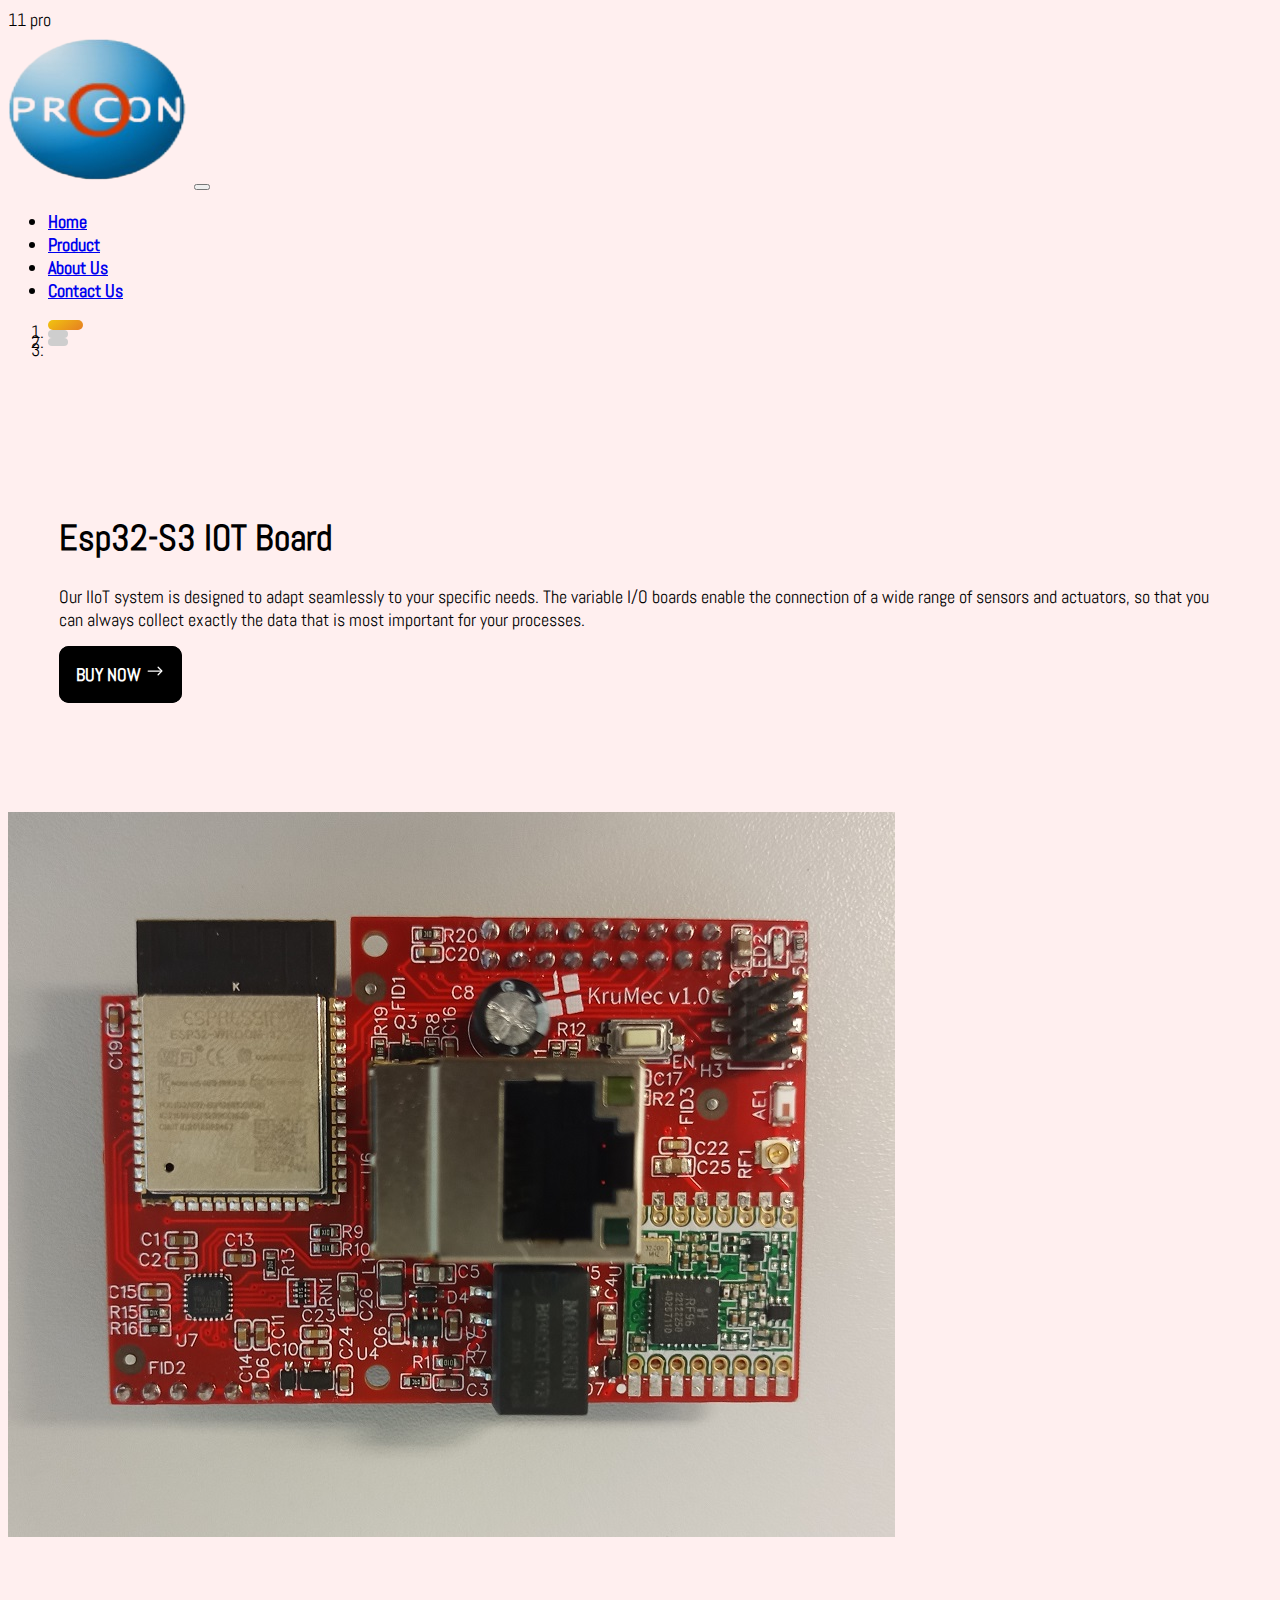
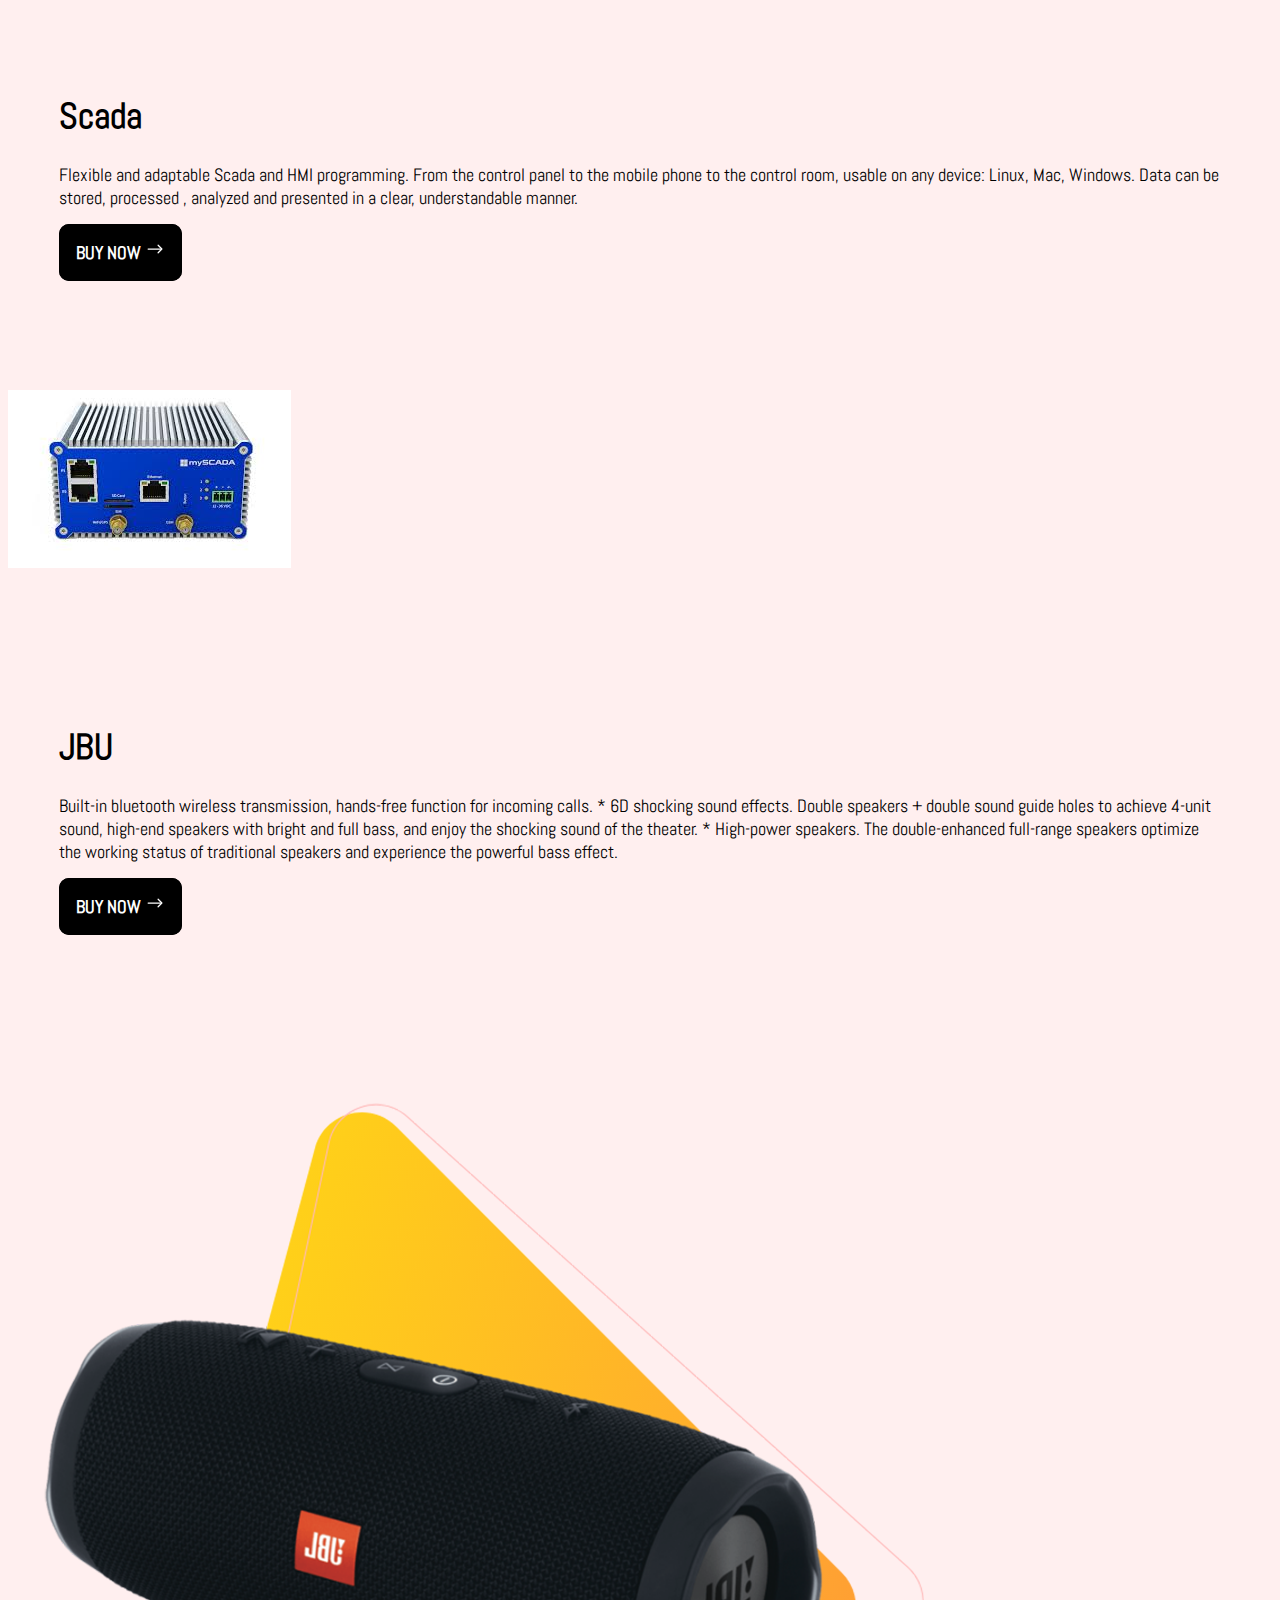
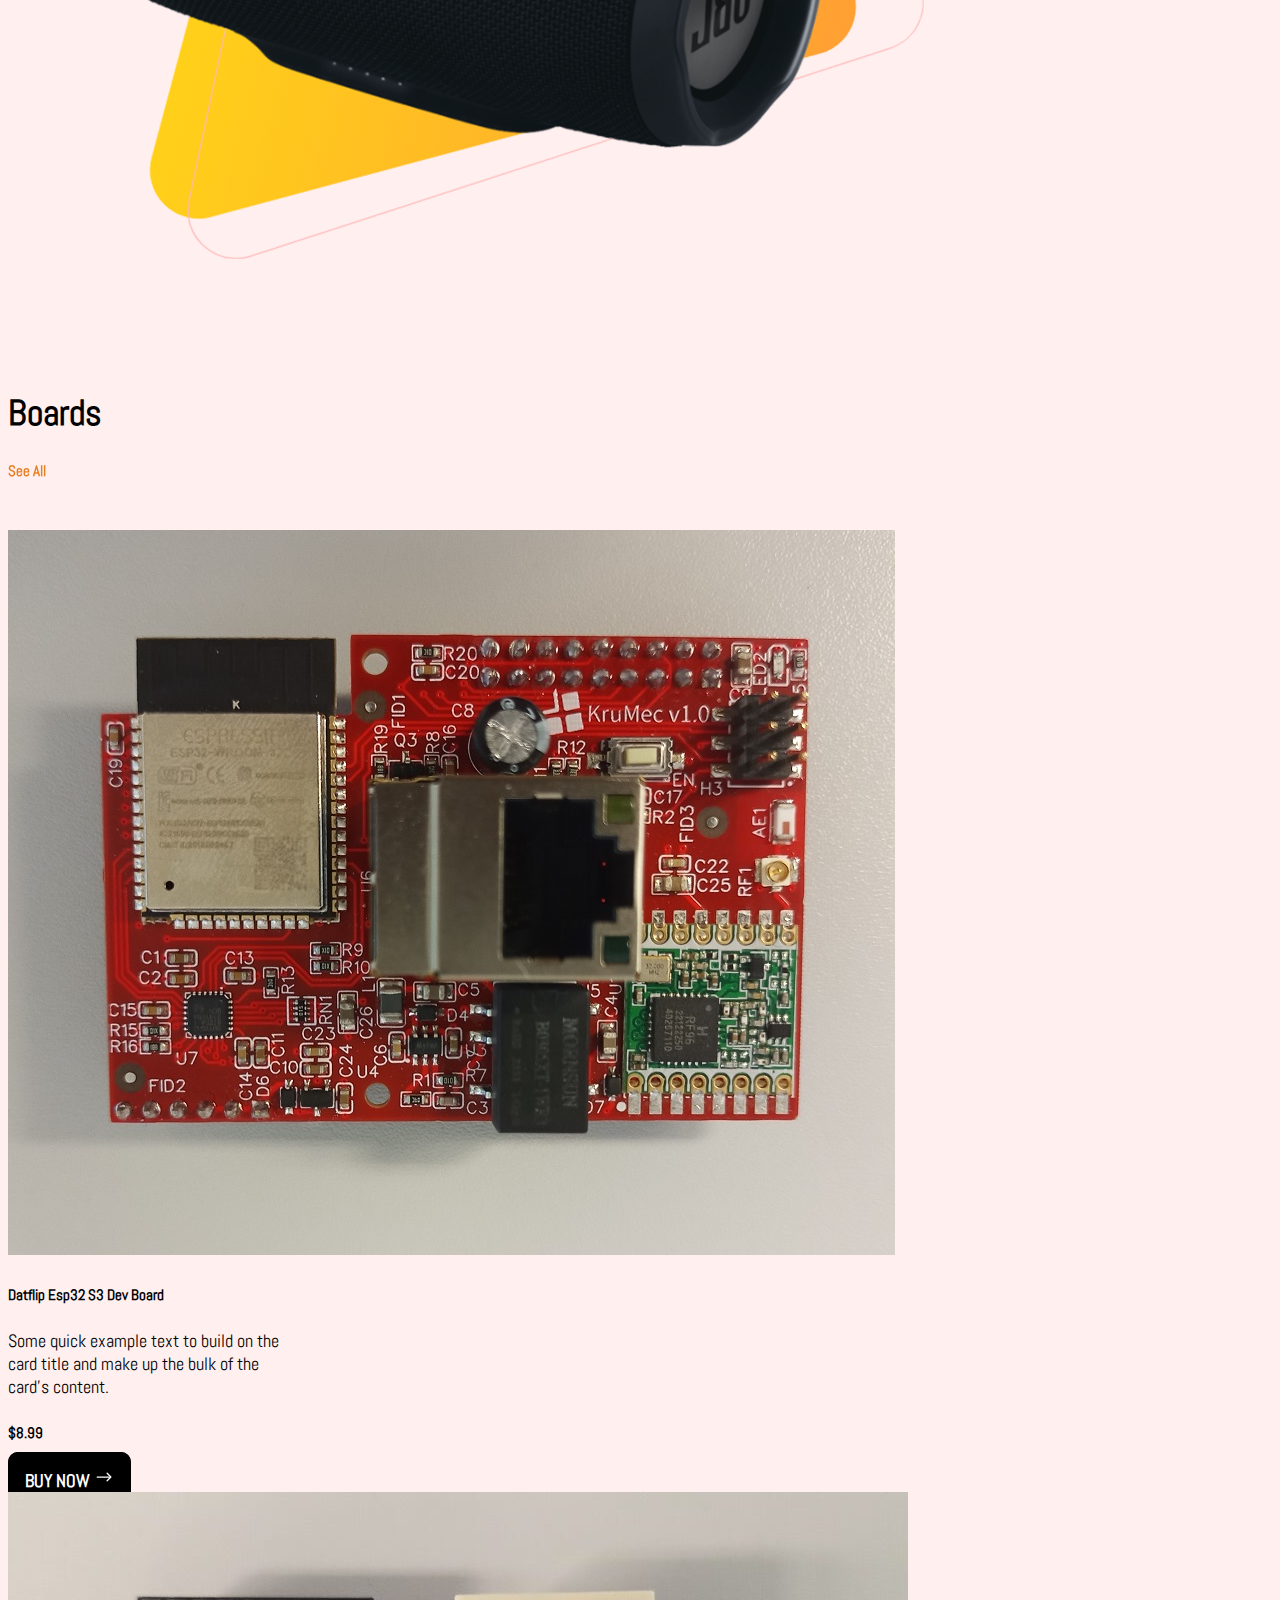
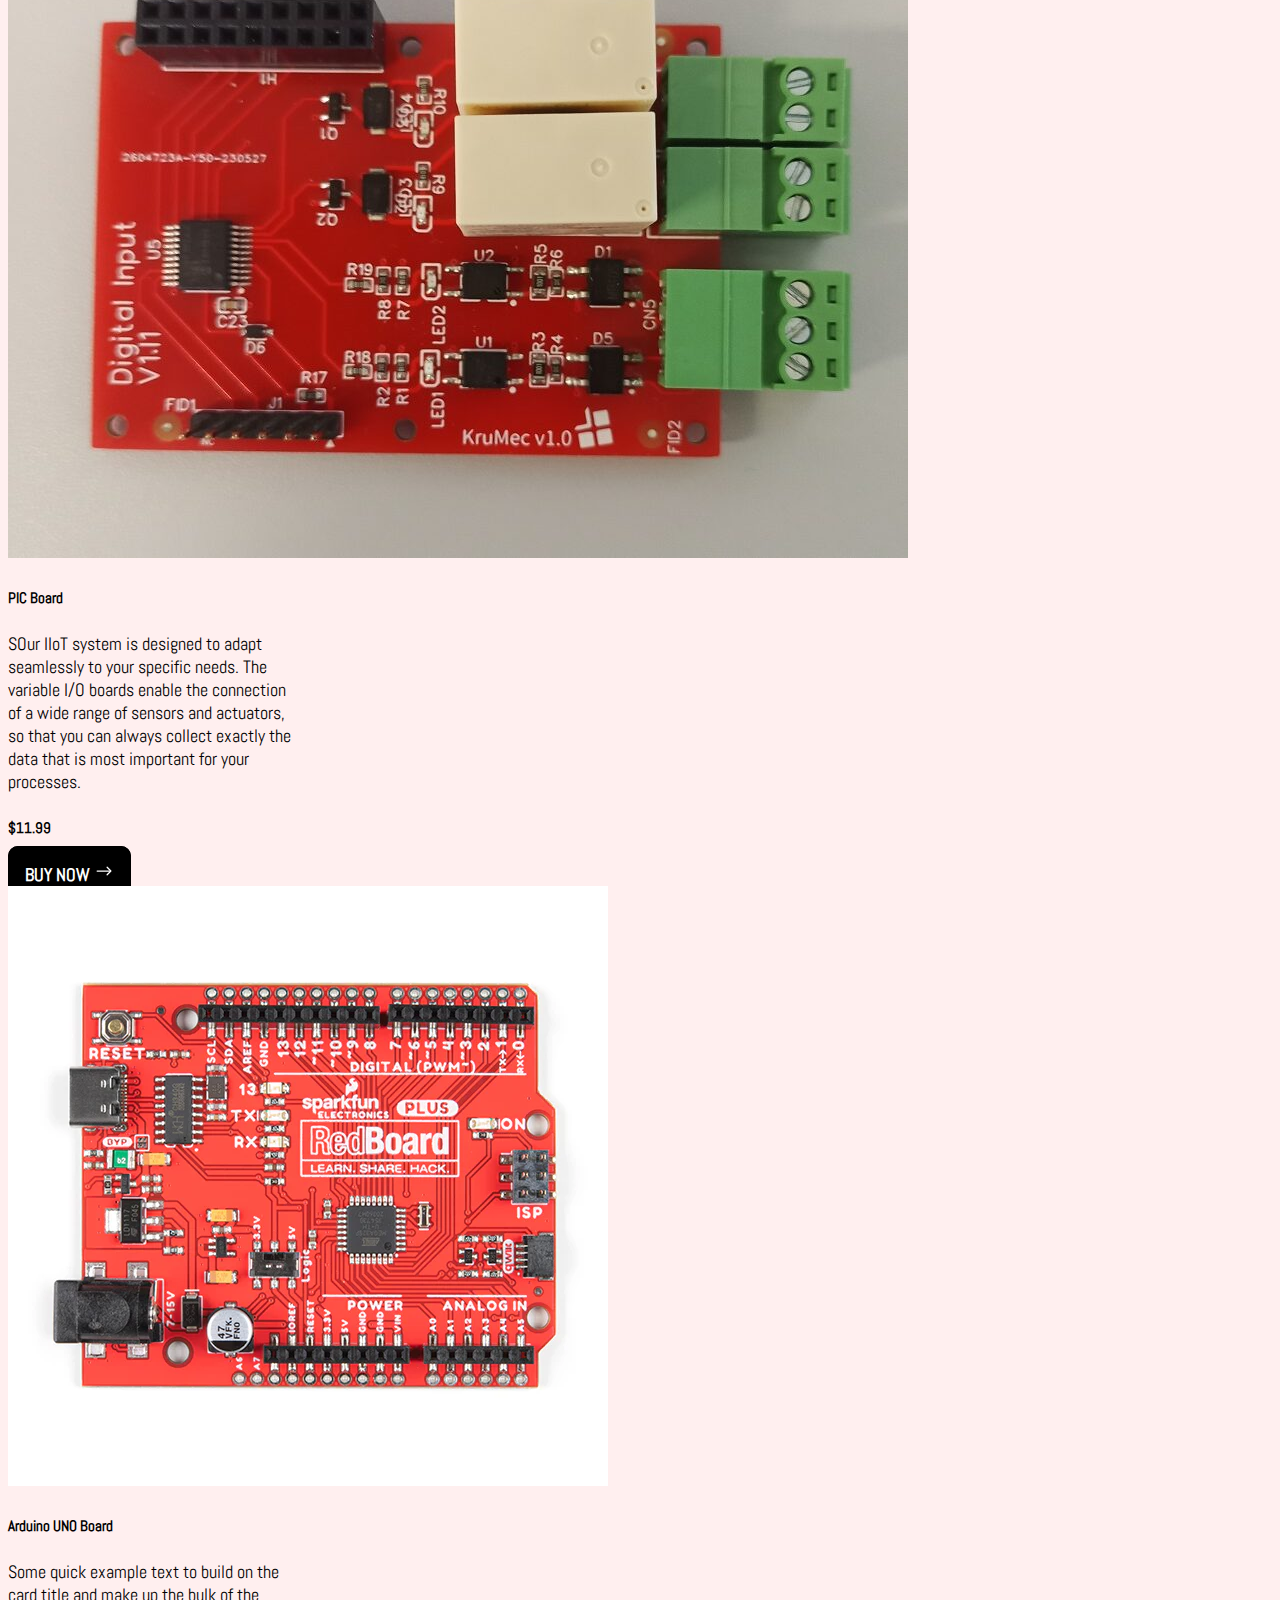
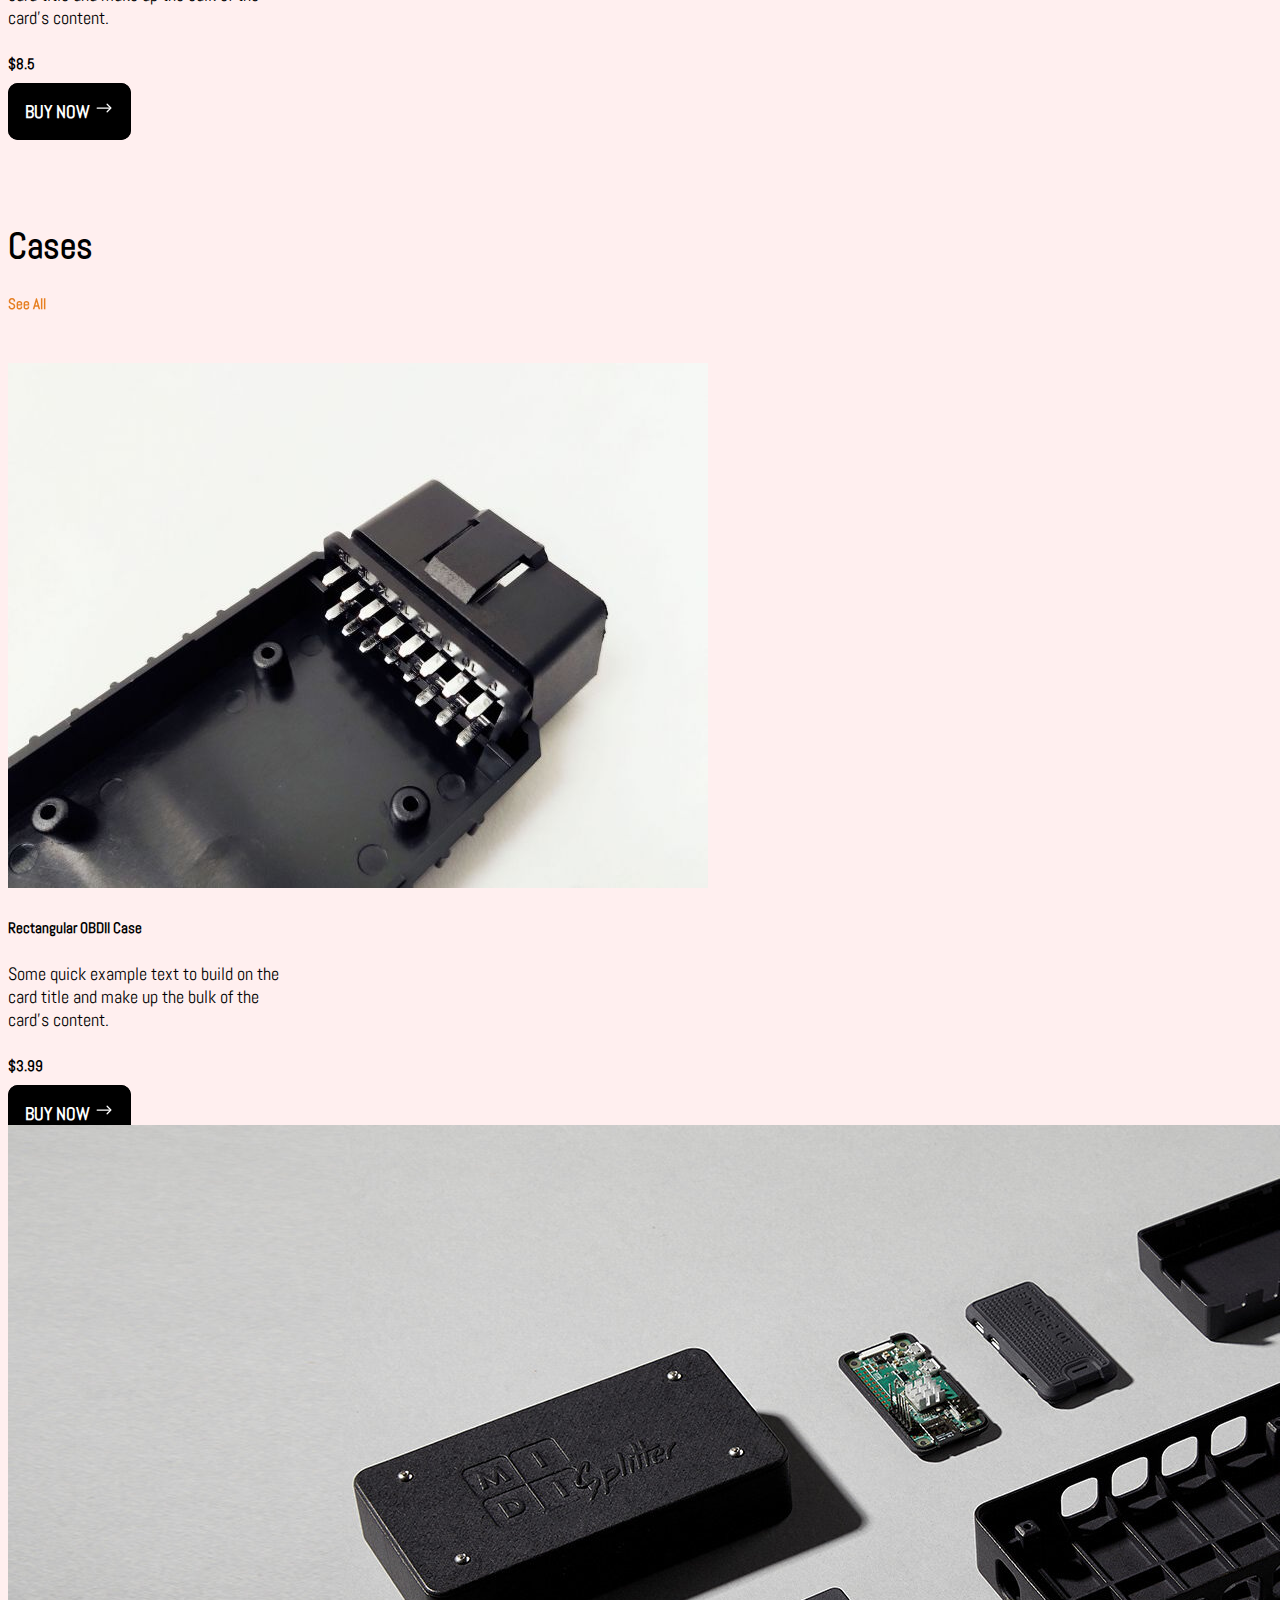
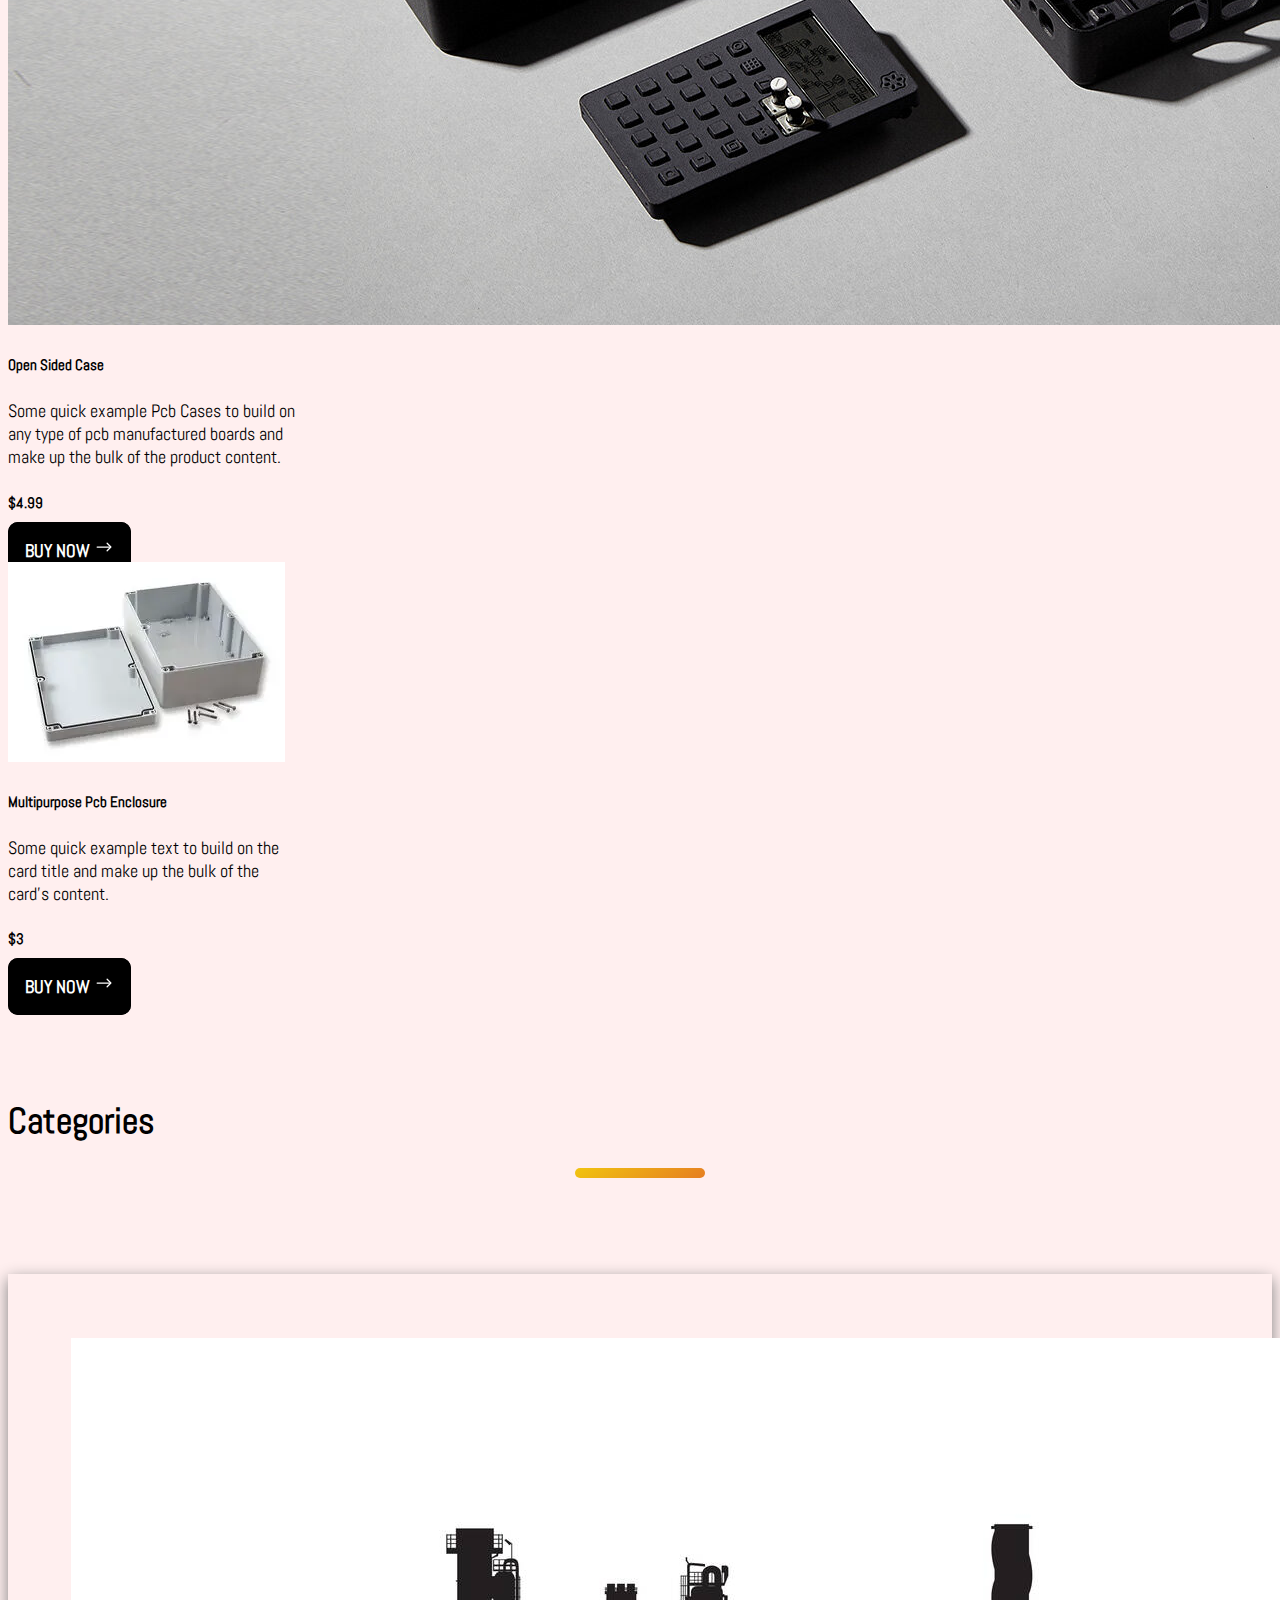
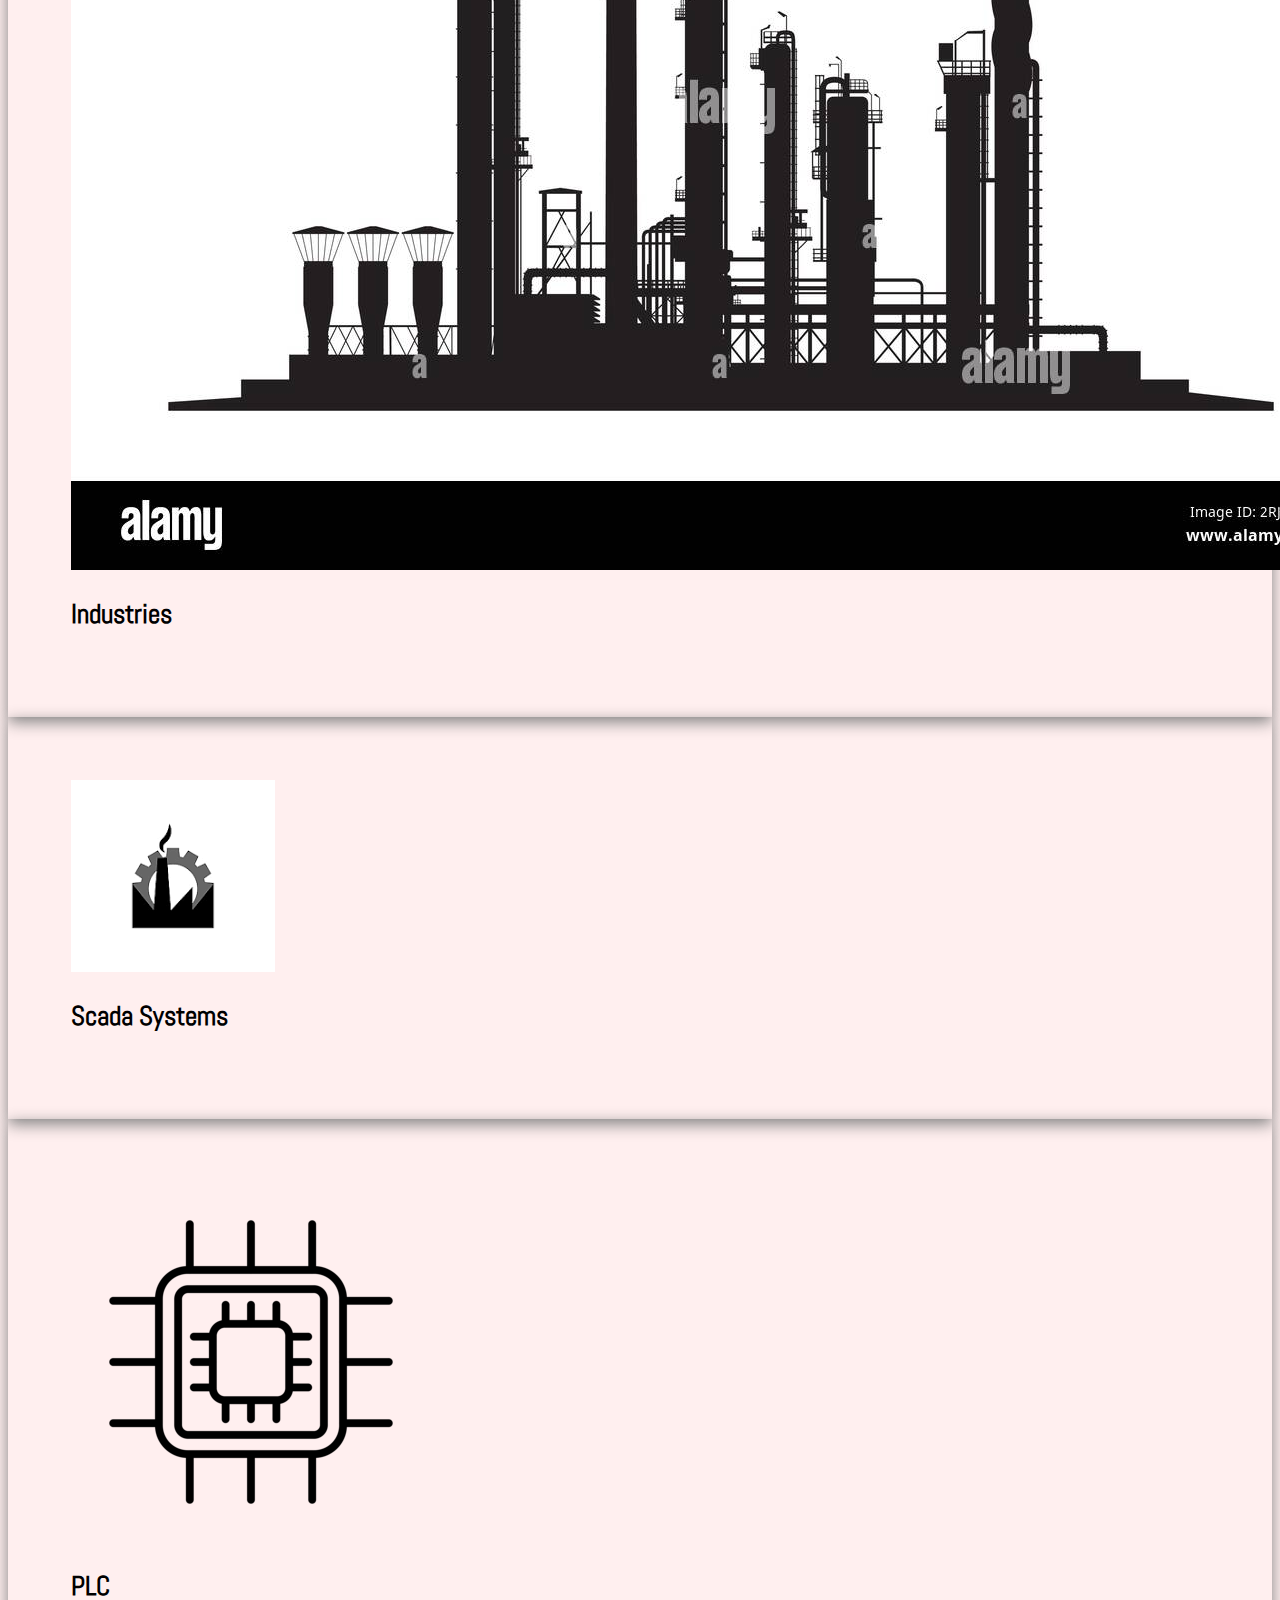
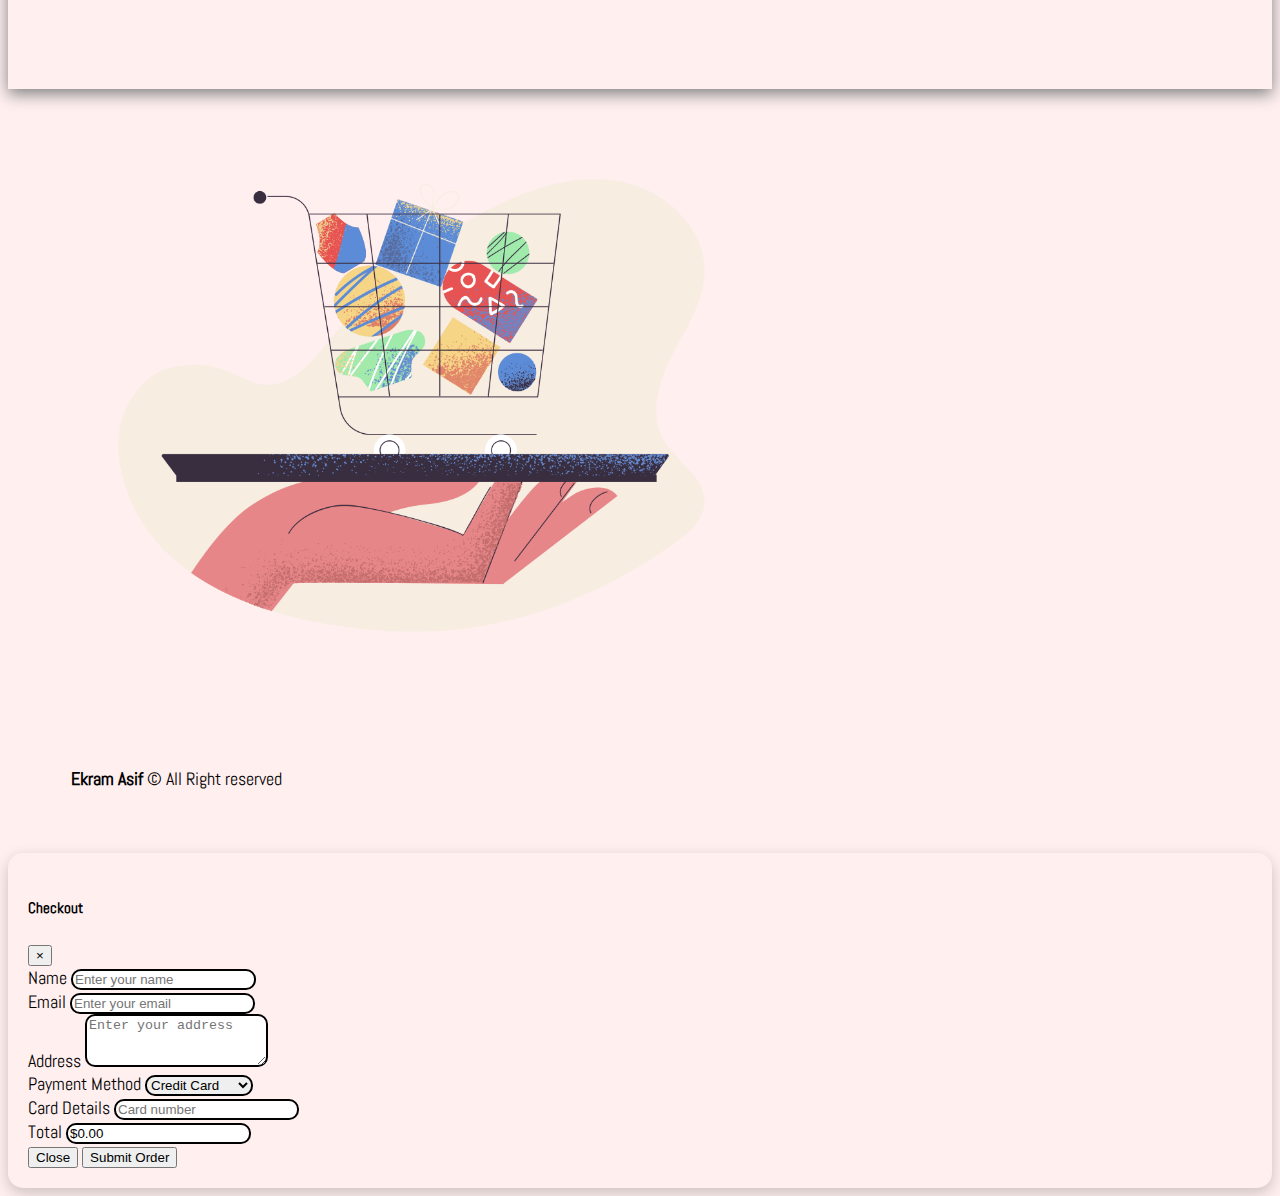
==== commit 78541d8b: "added checkout" ====
--- a/index.html
+++ b/index.html
@@ -64,7 +64,7 @@
                             <div class="col-md-6 mack">
                                 <h1>Esp32-S3 IOT Board</h1>
                                 <p>Our IIoT system is designed to adapt seamlessly to your specific needs. The variable I/O boards enable the connection of a wide range of sensors and actuators, so that you can always collect exactly the data that is most important for your processes.</p>
-                                <a class="mack-btn">Buy Now
+                                <a class="btn smartphone-btn" data-toggle="modal" data-target="#checkoutModal">Buy Now
                                     <svg width="1em" height="1em" viewBox="0 0 16 16" class="bi bi-arrow-right"
                                         fill="currentColor" xmlns="http://www.w3.org/2000/svg">
                                         <path fill-rule="evenodd"
@@ -84,7 +84,7 @@
                             <div class="col-md-6 mack">
                                 <h1>Scada</h1>
                                 <p>Flexible and adaptable Scada and HMI programming. From the control panel to the mobile phone to the control room, usable on any device: Linux, Mac, Windows. Data can be stored, processed , analyzed and presented in a clear, understandable manner.</p>
-                                <a class="mack-btn">Buy Now
+                                <a class="btn smartphone-btn" data-toggle="modal" data-target="#checkoutModal">Buy Now
                                     <svg width="1em" height="1em" viewBox="0 0 16 16" class="bi bi-arrow-right"
                                         fill="currentColor" xmlns="http://www.w3.org/2000/svg">
                                         <path fill-rule="evenodd"
@@ -108,7 +108,7 @@
 * 6D shocking sound effects. Double speakers + double sound guide holes to achieve 4-unit sound, high-end speakers with bright and full bass, and enjoy the shocking sound of the theater.
 
 * High-power speakers. The double-enhanced full-range speakers optimize the working status of traditional speakers and experience the powerful bass effect.</p>
-                                <a class="mack-btn">Buy Now
+                                <a class="btn smartphone-btn" data-toggle="modal" data-target="#checkoutModal">Buy Now
                                     <svg width="1em" height="1em" viewBox="0 0 16 16" class="bi bi-arrow-right"
                                         fill="currentColor" xmlns="http://www.w3.org/2000/svg">
                                         <path fill-rule="evenodd"
@@ -151,7 +151,7 @@
                                 <p class="card-text">Some quick example text to build on the card title and make up the
                                     bulk of the card's content.</p>
                                 <h5><b>$8.99</b></h5>
-                                <a href="#" class="btn smartphone-btn">BUY NOW
+                                <a class="btn smartphone-btn" data-toggle="modal" data-target="#checkoutModal">BUY NOW
                                     <svg width="1em" height="1em" viewBox="0 0 16 16" class="bi bi-arrow-right"
                                         fill="currentColor" xmlns="http://www.w3.org/2000/svg">
                                         <path fill-rule="evenodd"
@@ -170,7 +170,7 @@
                                 <h5 class="card-title"><b>PIC Board</b></h5>
                                 <p class="card-text">SOur IIoT system is designed to adapt seamlessly to your specific needs. The variable I/O boards enable the connection of a wide range of sensors and actuators, so that you can always collect exactly the data that is most important for your processes.</p>
                                 <h5><b>$11.99</b></h5>
-                                <a href="#" class="btn smartphone-btn">BUY NOW
+                                <a class="btn smartphone-btn" data-toggle="modal" data-target="#checkoutModal">BUY NOW
                                     <svg width="1em" height="1em" viewBox="0 0 16 16" class="bi bi-arrow-right"
                                         fill="currentColor" xmlns="http://www.w3.org/2000/svg">
                                         <path fill-rule="evenodd"
@@ -190,7 +190,7 @@
                                 <p class="card-text">Some quick example text to build on the card title and make up the
                                     bulk of the card's content.</p>
                                 <h5><b>$8.5</b></h5>
-                                <a href="#" class="btn smartphone-btn">BUY NOW
+                                <a class="btn smartphone-btn" data-toggle="modal" data-target="#checkoutModal">BUY NOW
                                     <svg width="1em" height="1em" viewBox="0 0 16 16" class="bi bi-arrow-right"
                                         fill="currentColor" xmlns="http://www.w3.org/2000/svg">
                                         <path fill-rule="evenodd"
@@ -230,7 +230,7 @@
                                 <p class="card-text">Some quick example text to build on the card title and make up the
                                     bulk of the card's content.</p>
                                 <h5><b>$3.99</b></h5>
-                                <a href="#" class="btn laptop-btn">BUY NOW
+                                <a class="btn smartphone-btn" data-toggle="modal" data-target="#checkoutModal">BUY NOW
                                     <svg width="1em" height="1em" viewBox="0 0 16 16" class="bi bi-arrow-right"
                                         fill="currentColor" xmlns="http://www.w3.org/2000/svg">
                                         <path fill-rule="evenodd"
@@ -250,7 +250,7 @@
                                 <p class="card-text">Some quick example Pcb Cases to build on any type of pcb manufactured boards and make up the
                                     bulk of the product content.</p>
                                 <h5><b>$4.99</b></h5>
-                                <a href="#" class="btn laptop-btn">BUY NOW
+                                <a class="btn smartphone-btn" data-toggle="modal" data-target="#checkoutModal">BUY NOW
                                     <svg width="1em" height="1em" viewBox="0 0 16 16" class="bi bi-arrow-right"
                                         fill="currentColor" xmlns="http://www.w3.org/2000/svg">
                                         <path fill-rule="evenodd"
@@ -270,7 +270,7 @@
                                 <p class="card-text">Some quick example text to build on the card title and make up the
                                     bulk of the card's content.</p>
                                 <h5><b>$3</b></h5>
-                                <a href="#" class="btn laptop-btn">BUY NOW
+                                <a class="btn smartphone-btn" data-toggle="modal" data-target="#checkoutModal">BUY NOW
                                     <svg width="1em" height="1em" viewBox="0 0 16 16" class="bi bi-arrow-right"
                                         fill="currentColor" xmlns="http://www.w3.org/2000/svg">
                                         <path fill-rule="evenodd"
@@ -345,6 +345,57 @@
     <script src="https://stackpath.bootstrapcdn.com/bootstrap/4.5.0/js/bootstrap.min.js"
         integrity="sha384-OgVRvuATP1z7JjHLkuOU7Xw704+h835Lr+6QL9UvYjZE3Ipu6Tp75j7Bh/kR0JKI"
         crossorigin="anonymous"></script>
+<!-- Include this within <body>, preferably just before the closing </body> tag -->
+<div class="modal fade" id="checkoutModal" tabindex="-1" aria-labelledby="checkoutModalLabel" aria-hidden="true">
+    <div class="modal-dialog">
+        <div class="modal-content">
+            <div class="modal-header">
+                <h5 class="modal-title" id="checkoutModalLabel">Checkout</h5>
+                <button type="button" class="close" data-dismiss="modal" aria-label="Close">
+                    <span aria-hidden="true">&times;</span>
+                </button>
+            </div>
+            <div class="modal-body">
+                <form id="checkoutForm">
+                    <div class="form-group">
+                        <label for="customerName">Name</label>
+                        <input type="text" class="form-control" id="customerName" placeholder="Enter your name">
+                    </div>
+                    <div class="form-group">
+                        <label for="customerEmail">Email</label>
+                        <input type="email" class="form-control" id="customerEmail" placeholder="Enter your email">
+                    </div>
+                    <div class="form-group">
+                        <label for="customerAddress">Address</label>
+                        <textarea class="form-control" id="customerAddress" rows="3" placeholder="Enter your address"></textarea>
+                    </div>
+                    <div class="form-group">
+                        <label for="paymentMethod">Payment Method</label>
+                        <select class="form-control" id="paymentMethod">
+                            <option>Credit Card</option>
+                            <option>PayPal</option>
+                            <option>Bank Transfer</option>
+                        </select>
+                    </div>
+                    <div class="form-group">
+                        <label for="cardDetails">Card Details</label>
+                        <input type="text" class="form-control" id="cardDetails" placeholder="Card number">
+                    </div>
+                    <div class="form-group">
+                        <label for="totalAmount">Total</label>
+                        <input type="text" class="form-control" id="totalAmount" readonly value="$0.00">
+                    </div>
+                </form>
+            </div>
+            <div class="modal-footer">
+                <button type="button" class="btn btn-secondary" data-dismiss="modal">Close</button>
+                <button type="button" class="btn btn-primary">Submit Order</button>
+            </div>
+        </div>
+    </div>
+</div>
+
+
 </body>
 
 </html>
--- a/style.css
+++ b/style.css
@@ -246,4 +246,32 @@
       height: 100%;
       background: #333;
     }
-  }+  }
+
+  .modal-content {
+    border-radius: 15px;
+    padding: 20px;
+    box-shadow: 0px 5px 15px rgba(0, 0, 0, 0.2);
+}
+
+.modal-header {
+    border-bottom: none;
+}
+
+.modal-title {
+    font-weight: bold;
+}
+
+.modal-footer {
+    border-top: none;
+}
+
+#checkoutForm .form-control {
+    border: 2px solid black;
+    border-radius: 10px;
+}
+
+#checkoutForm .form-control:focus {
+    border-color: #e67e22;
+    box-shadow: 0 0 5px rgba(230, 126, 34, 0.5);
+}
